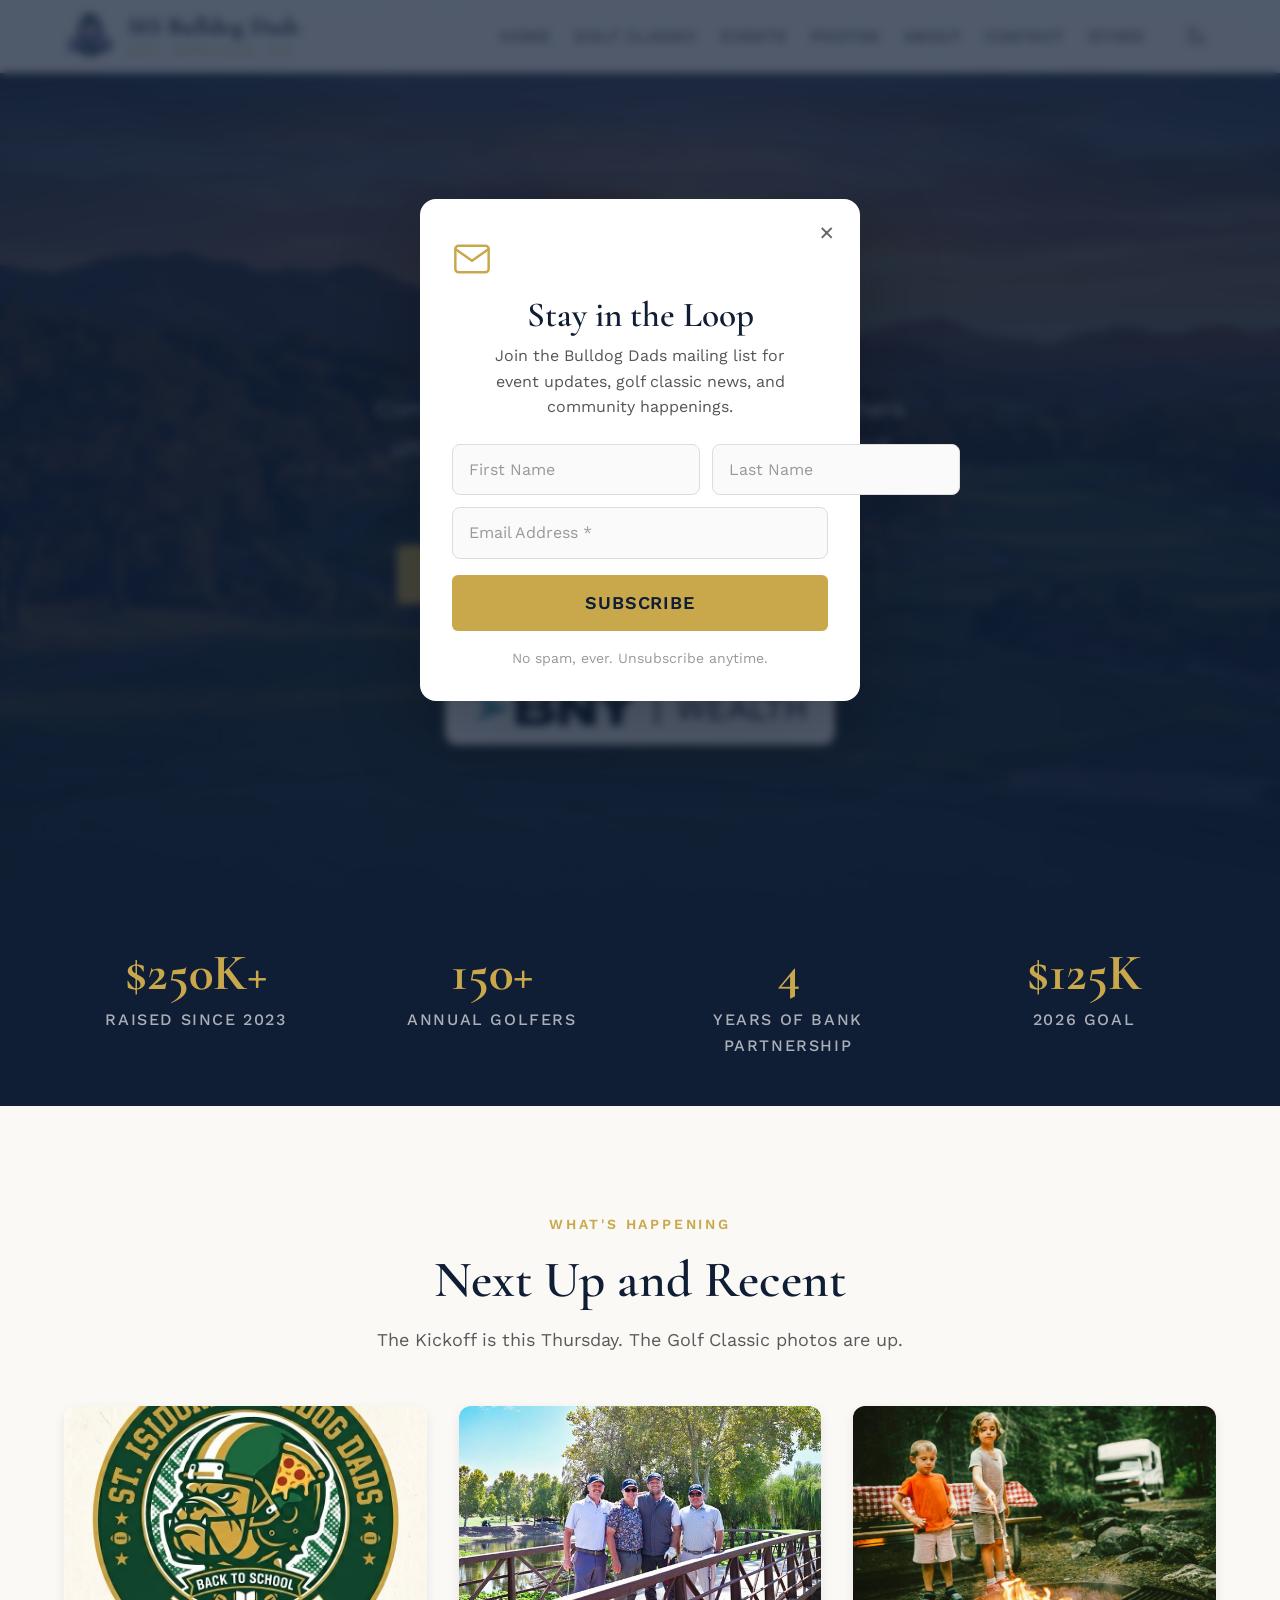
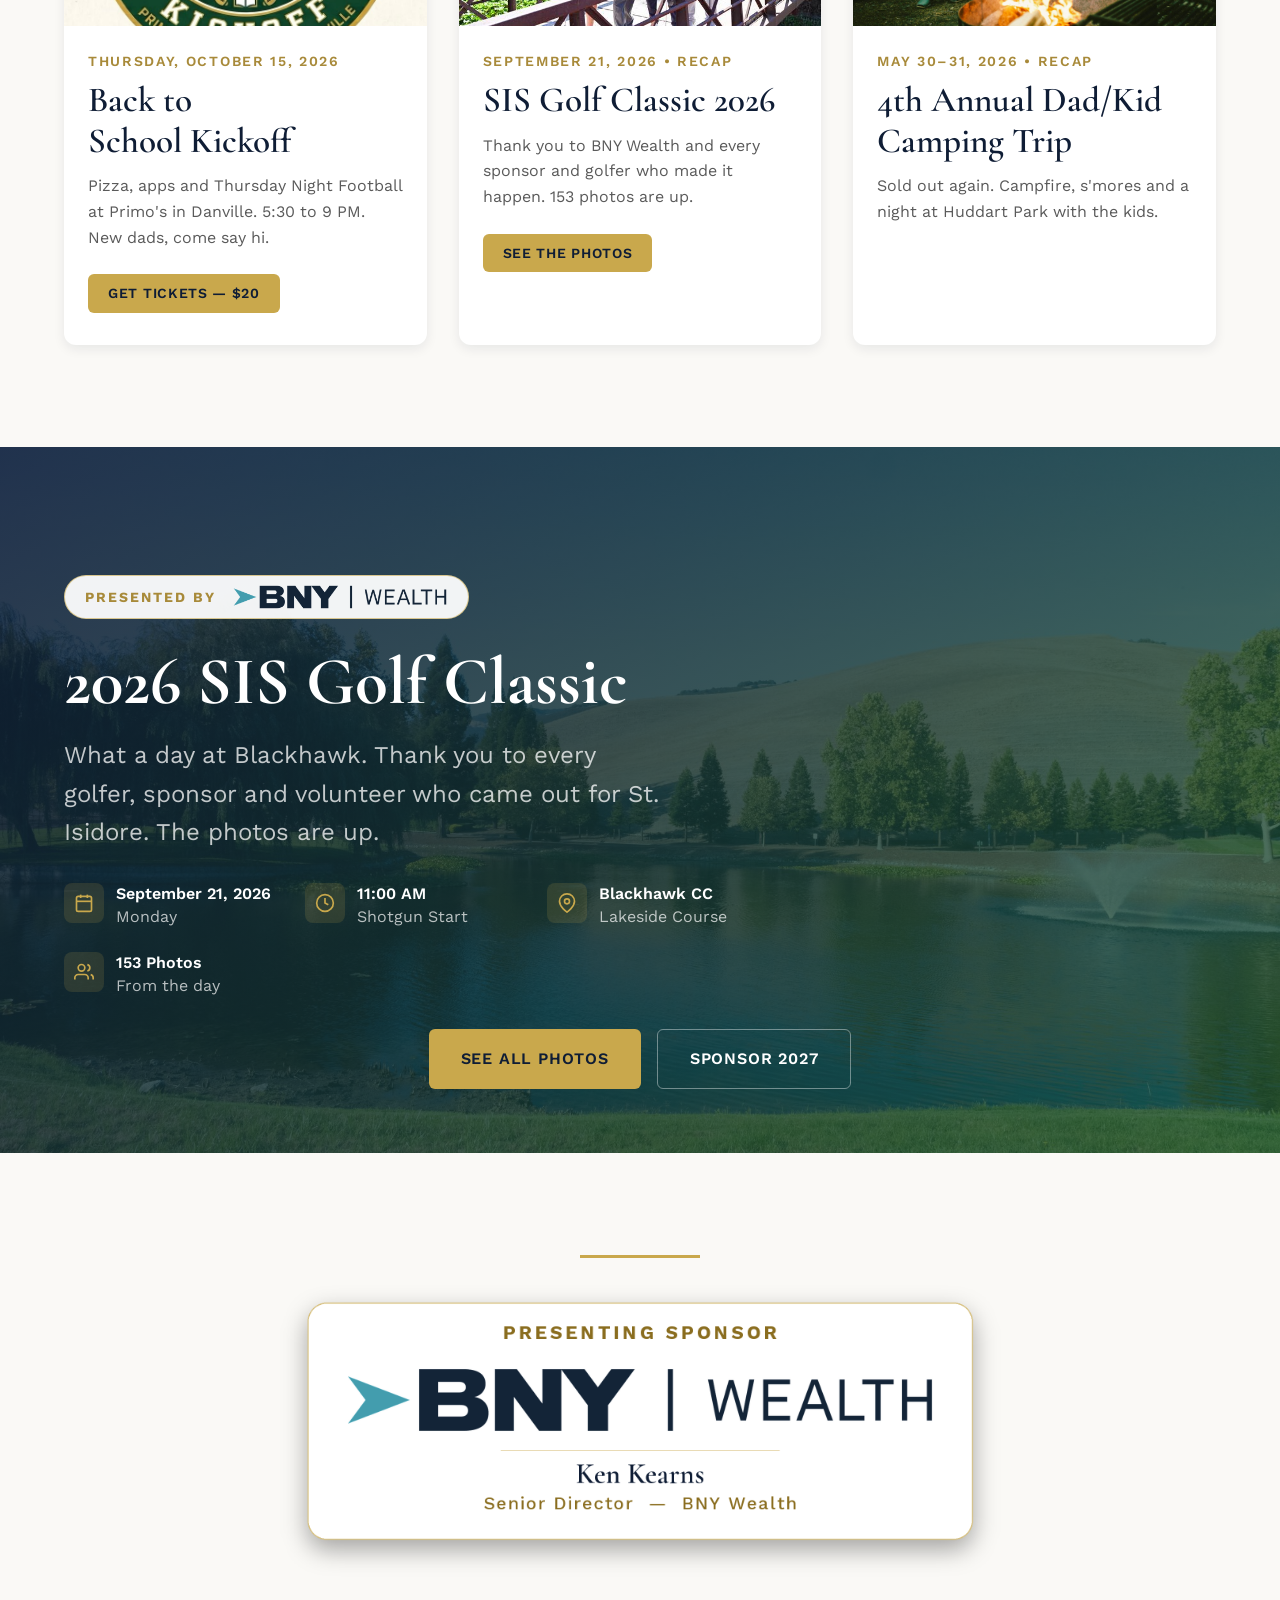
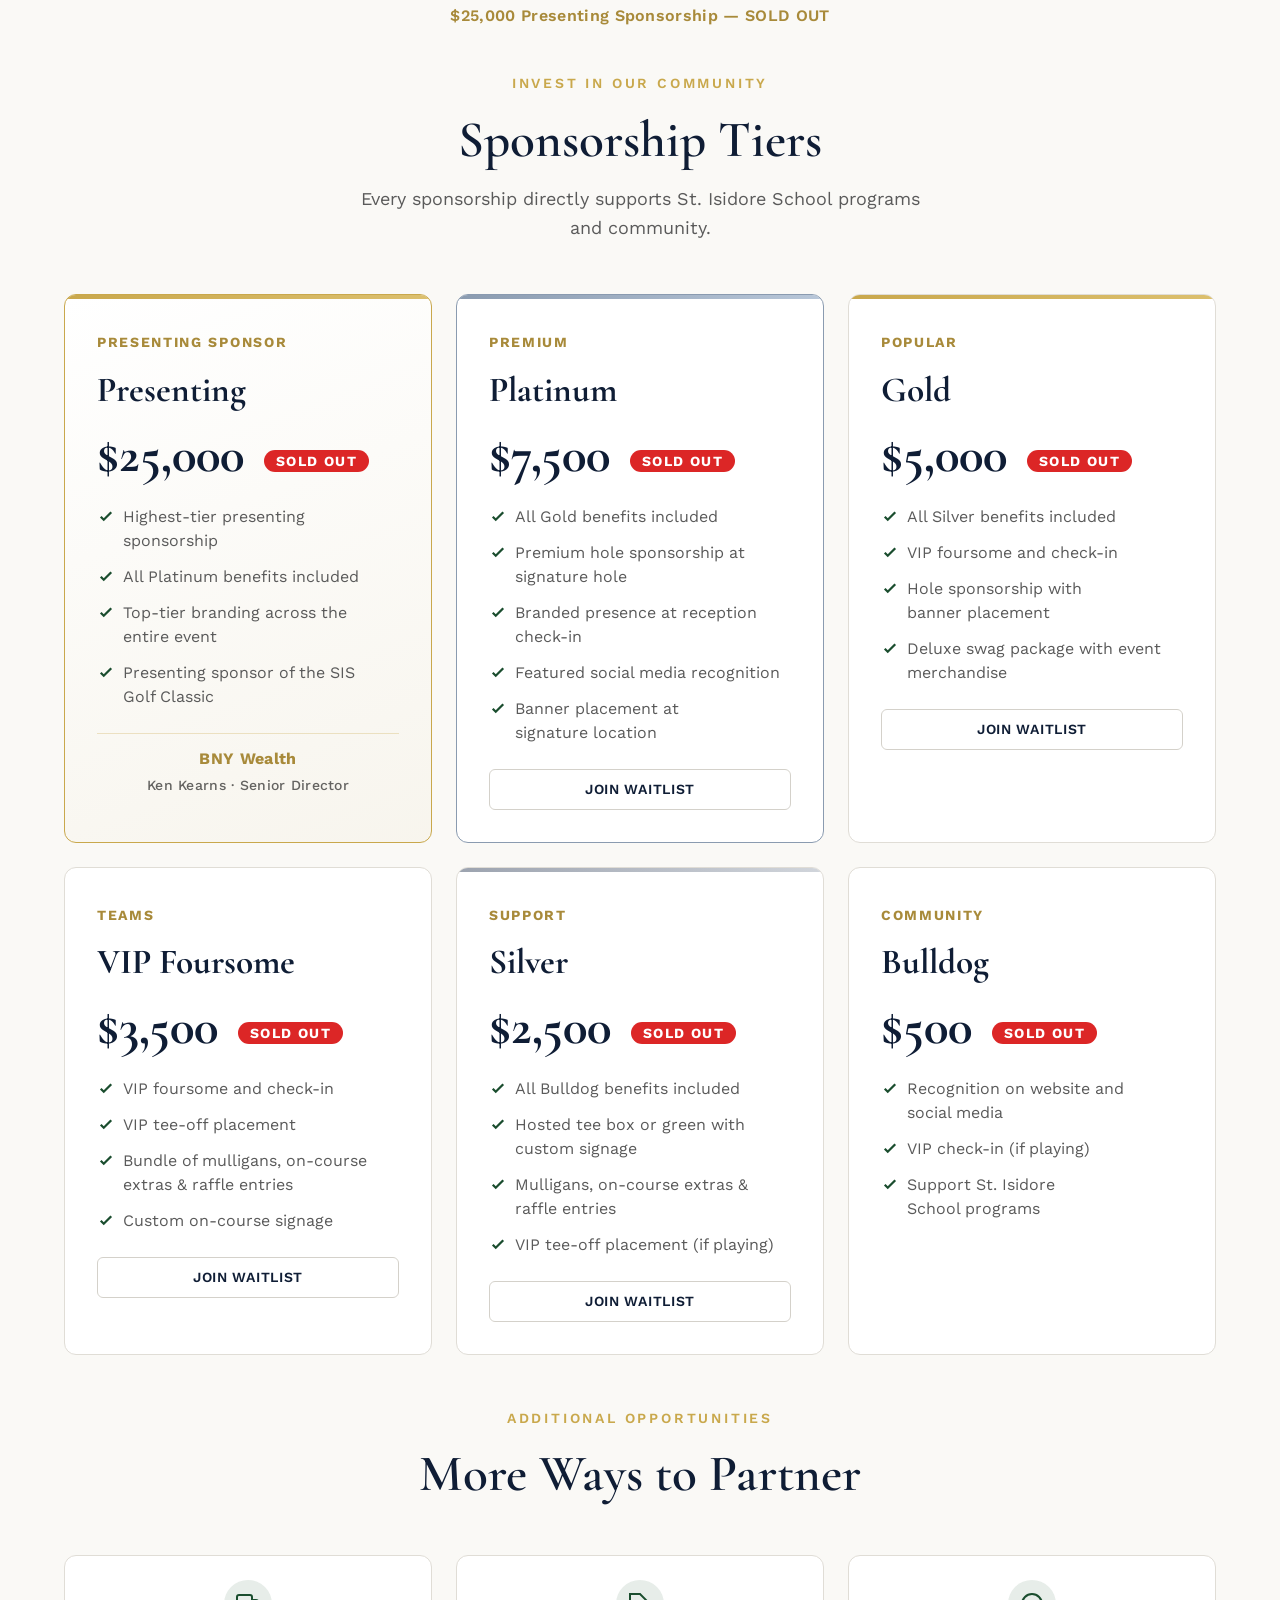
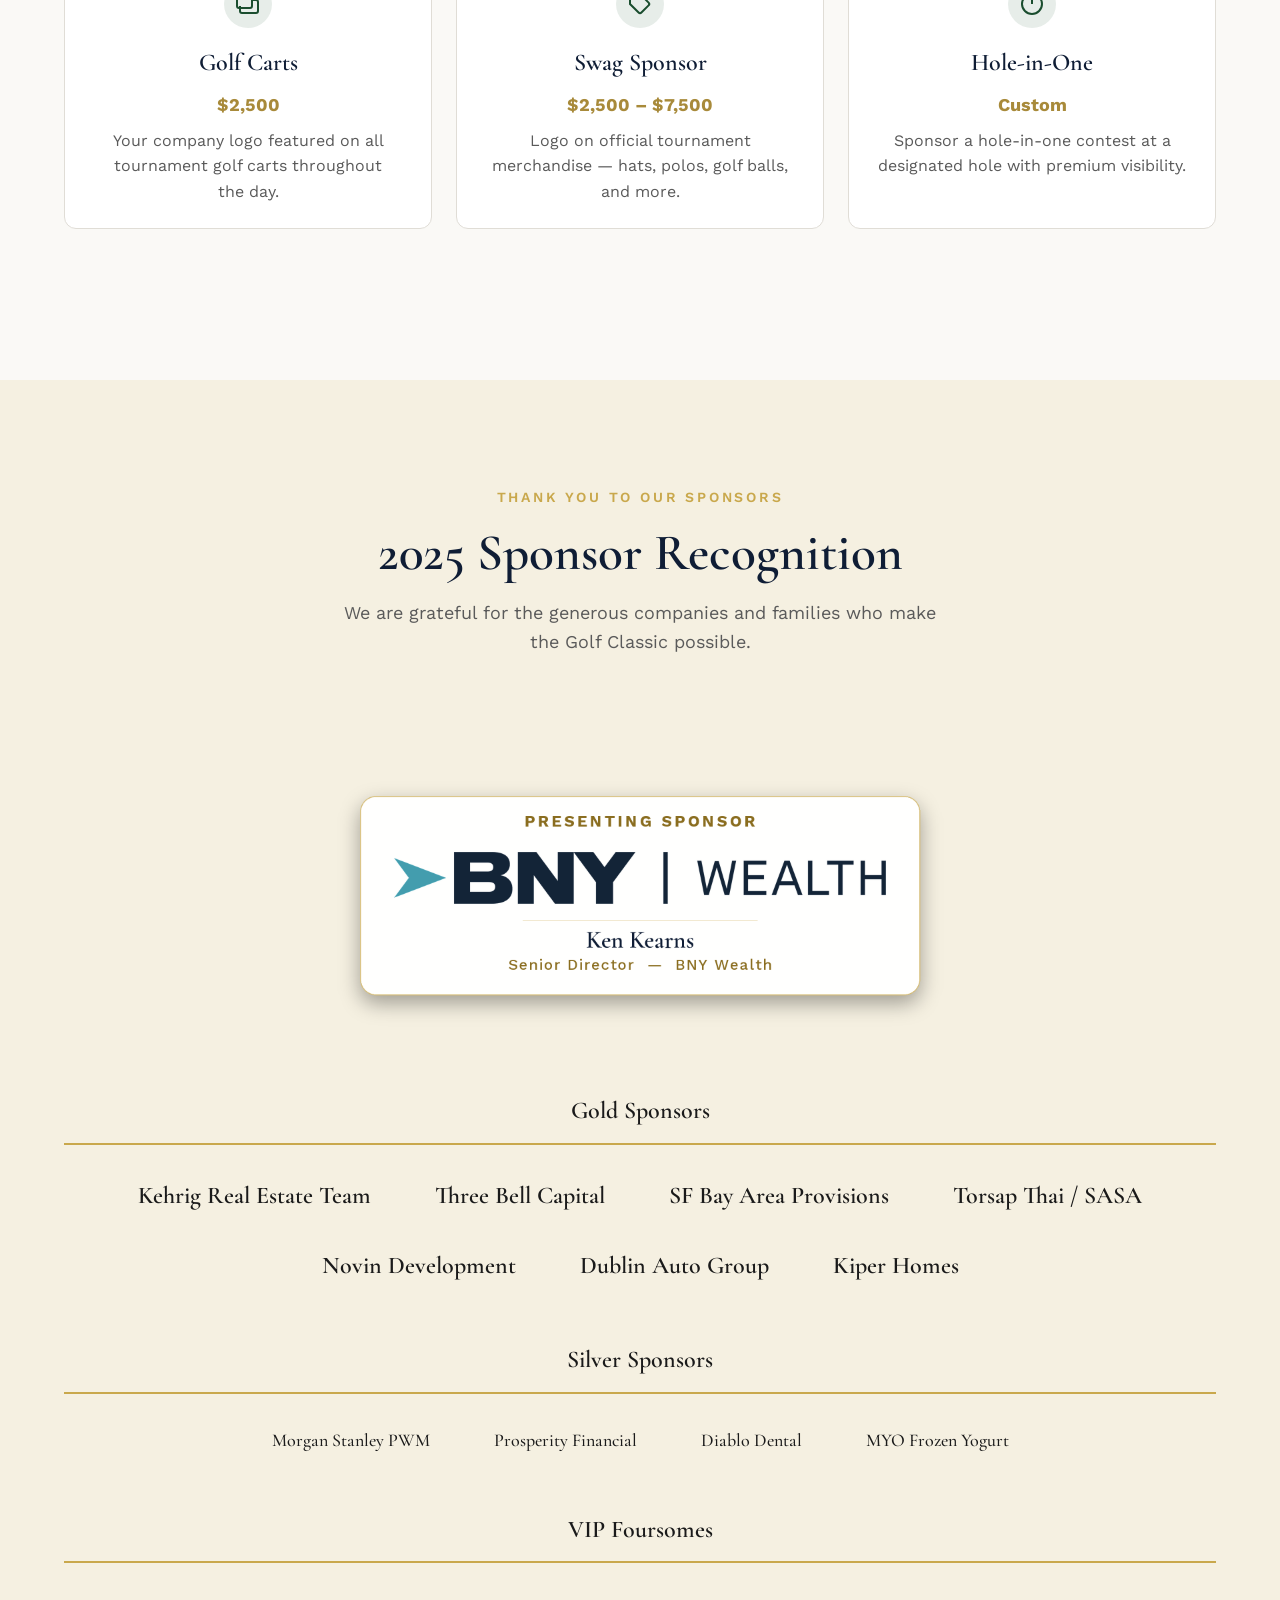
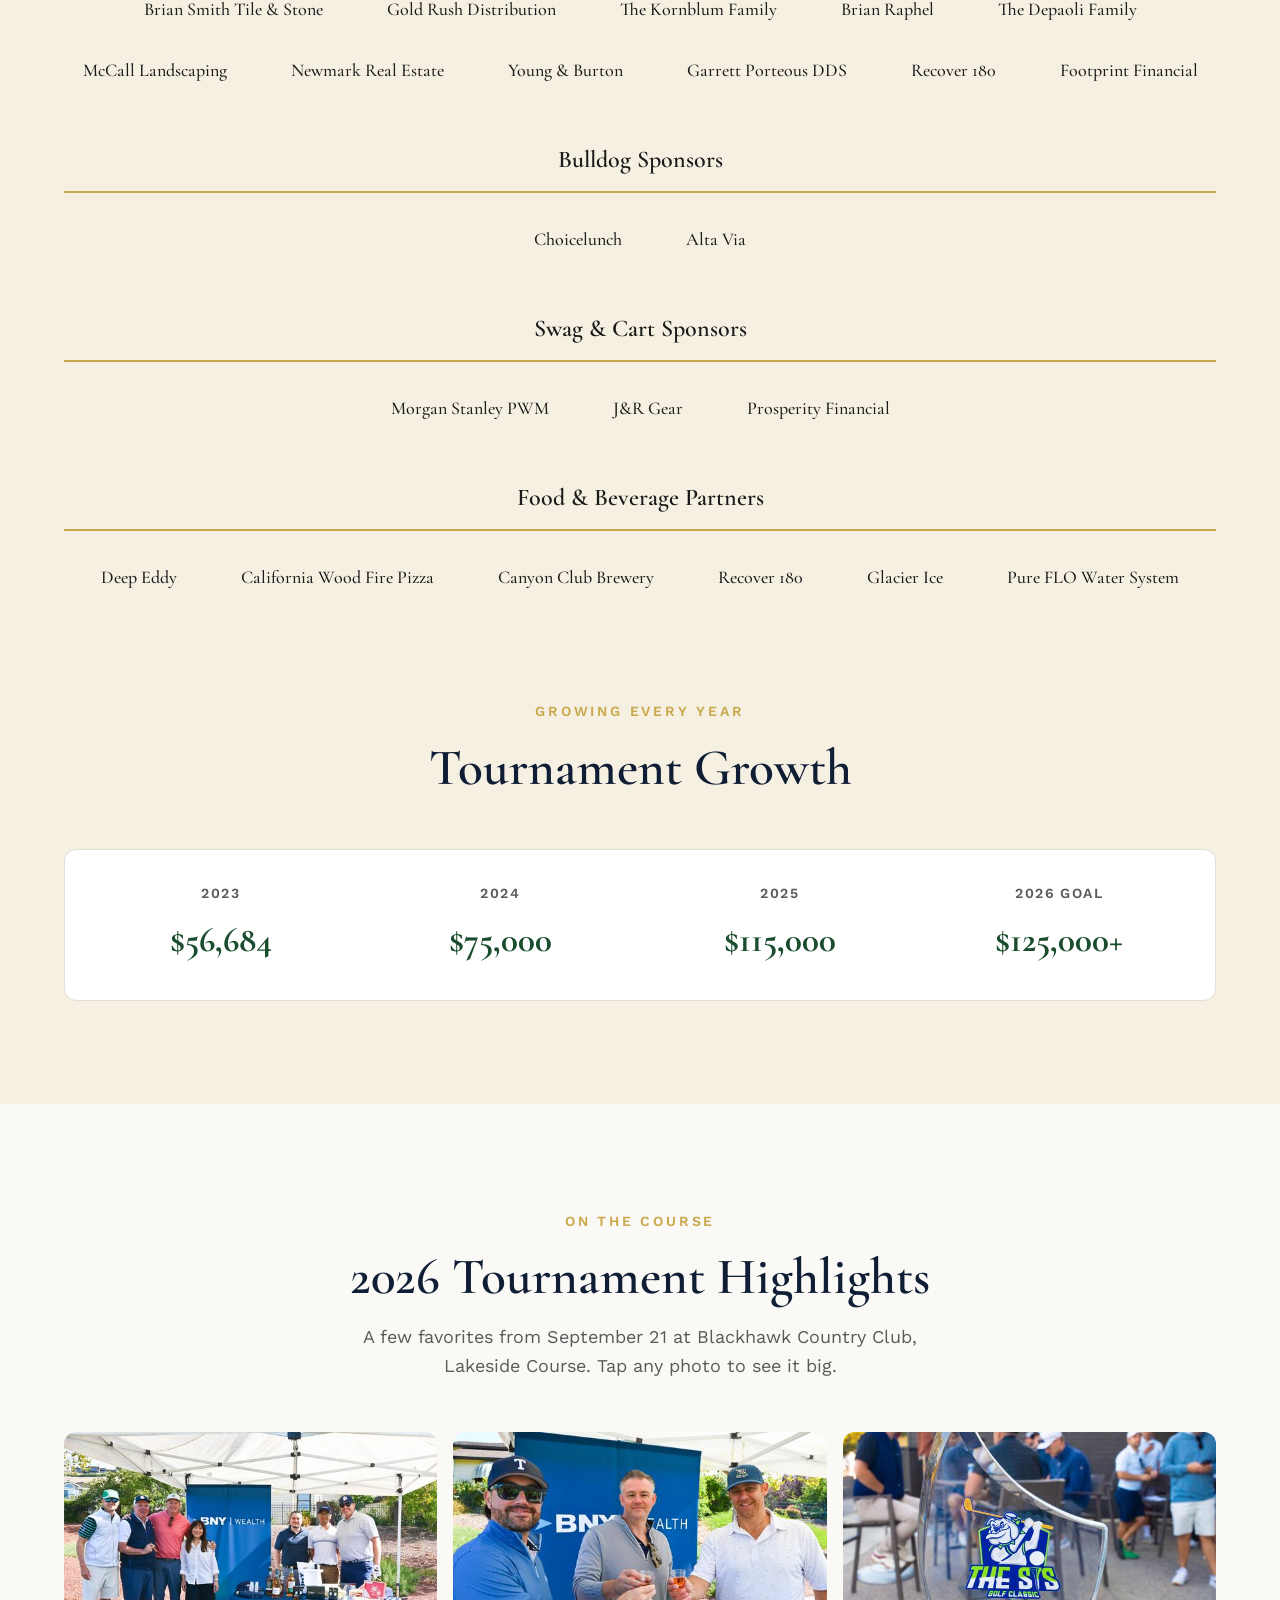
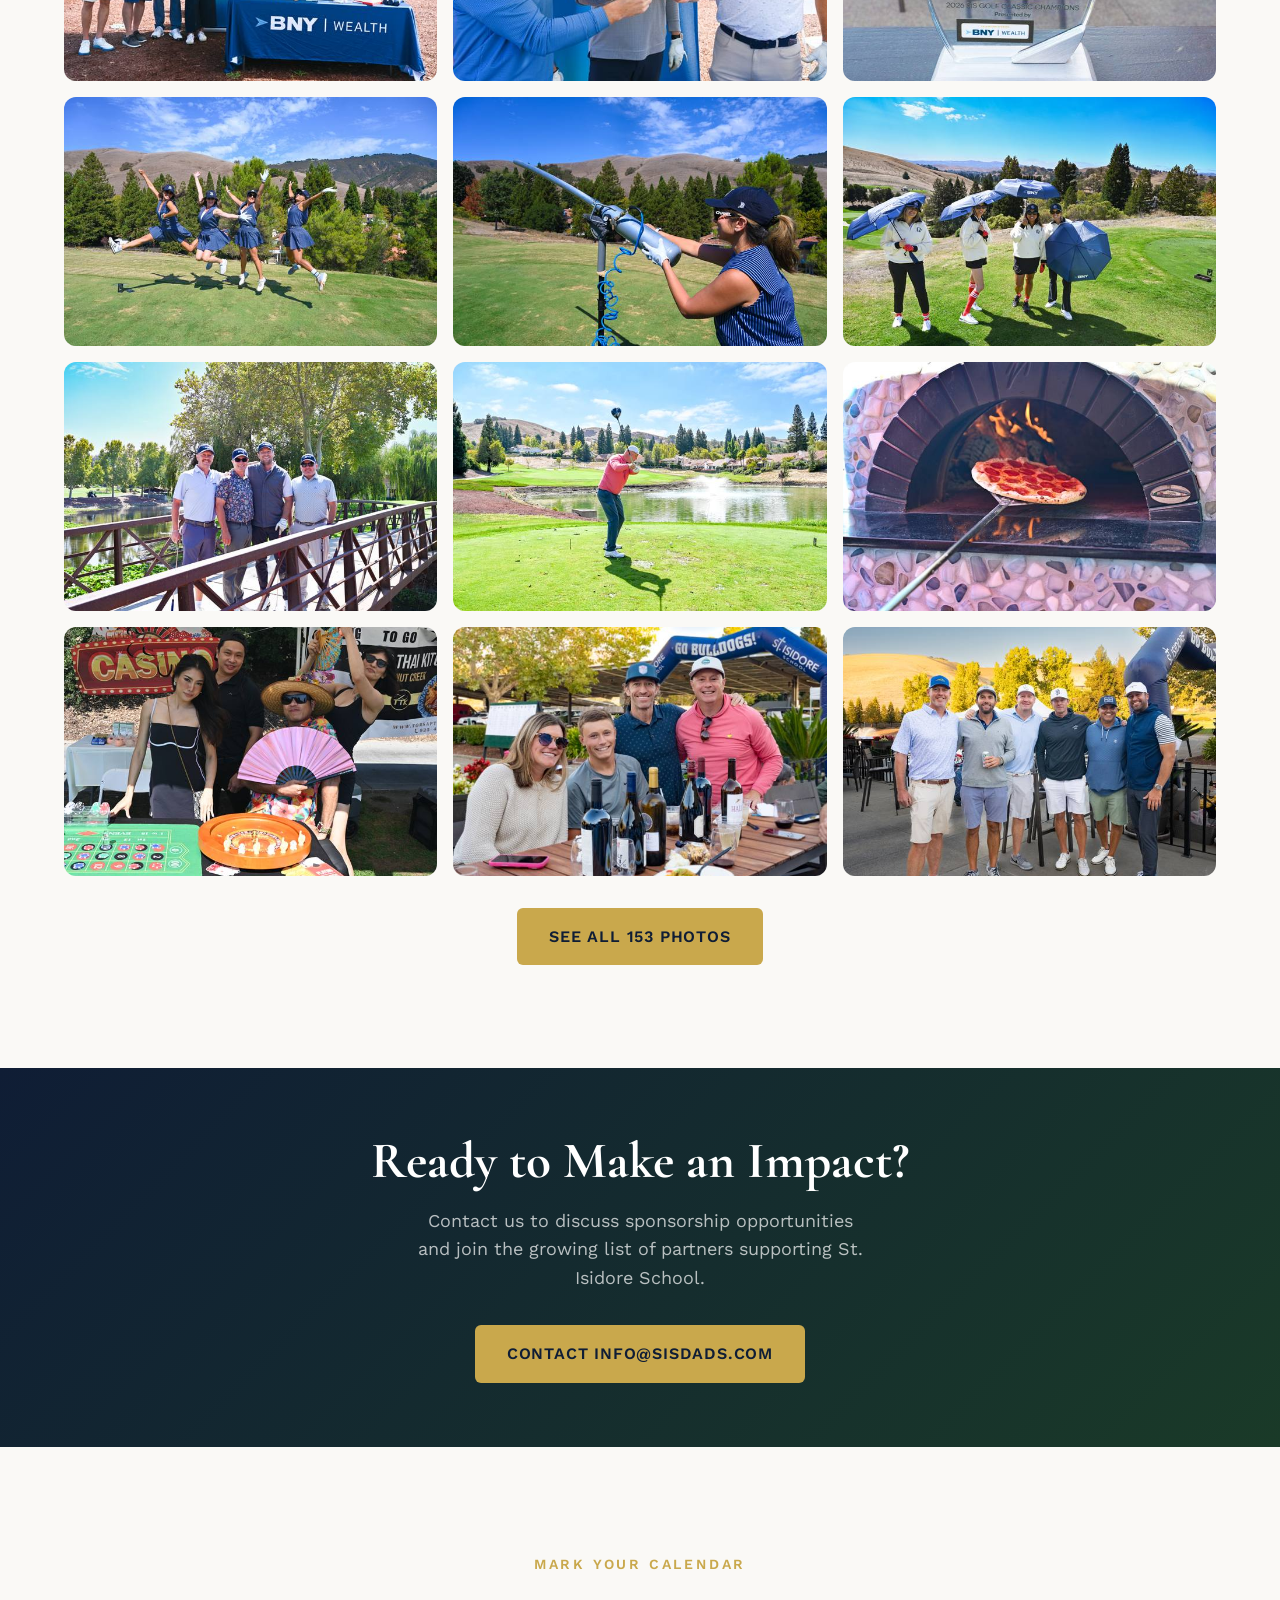
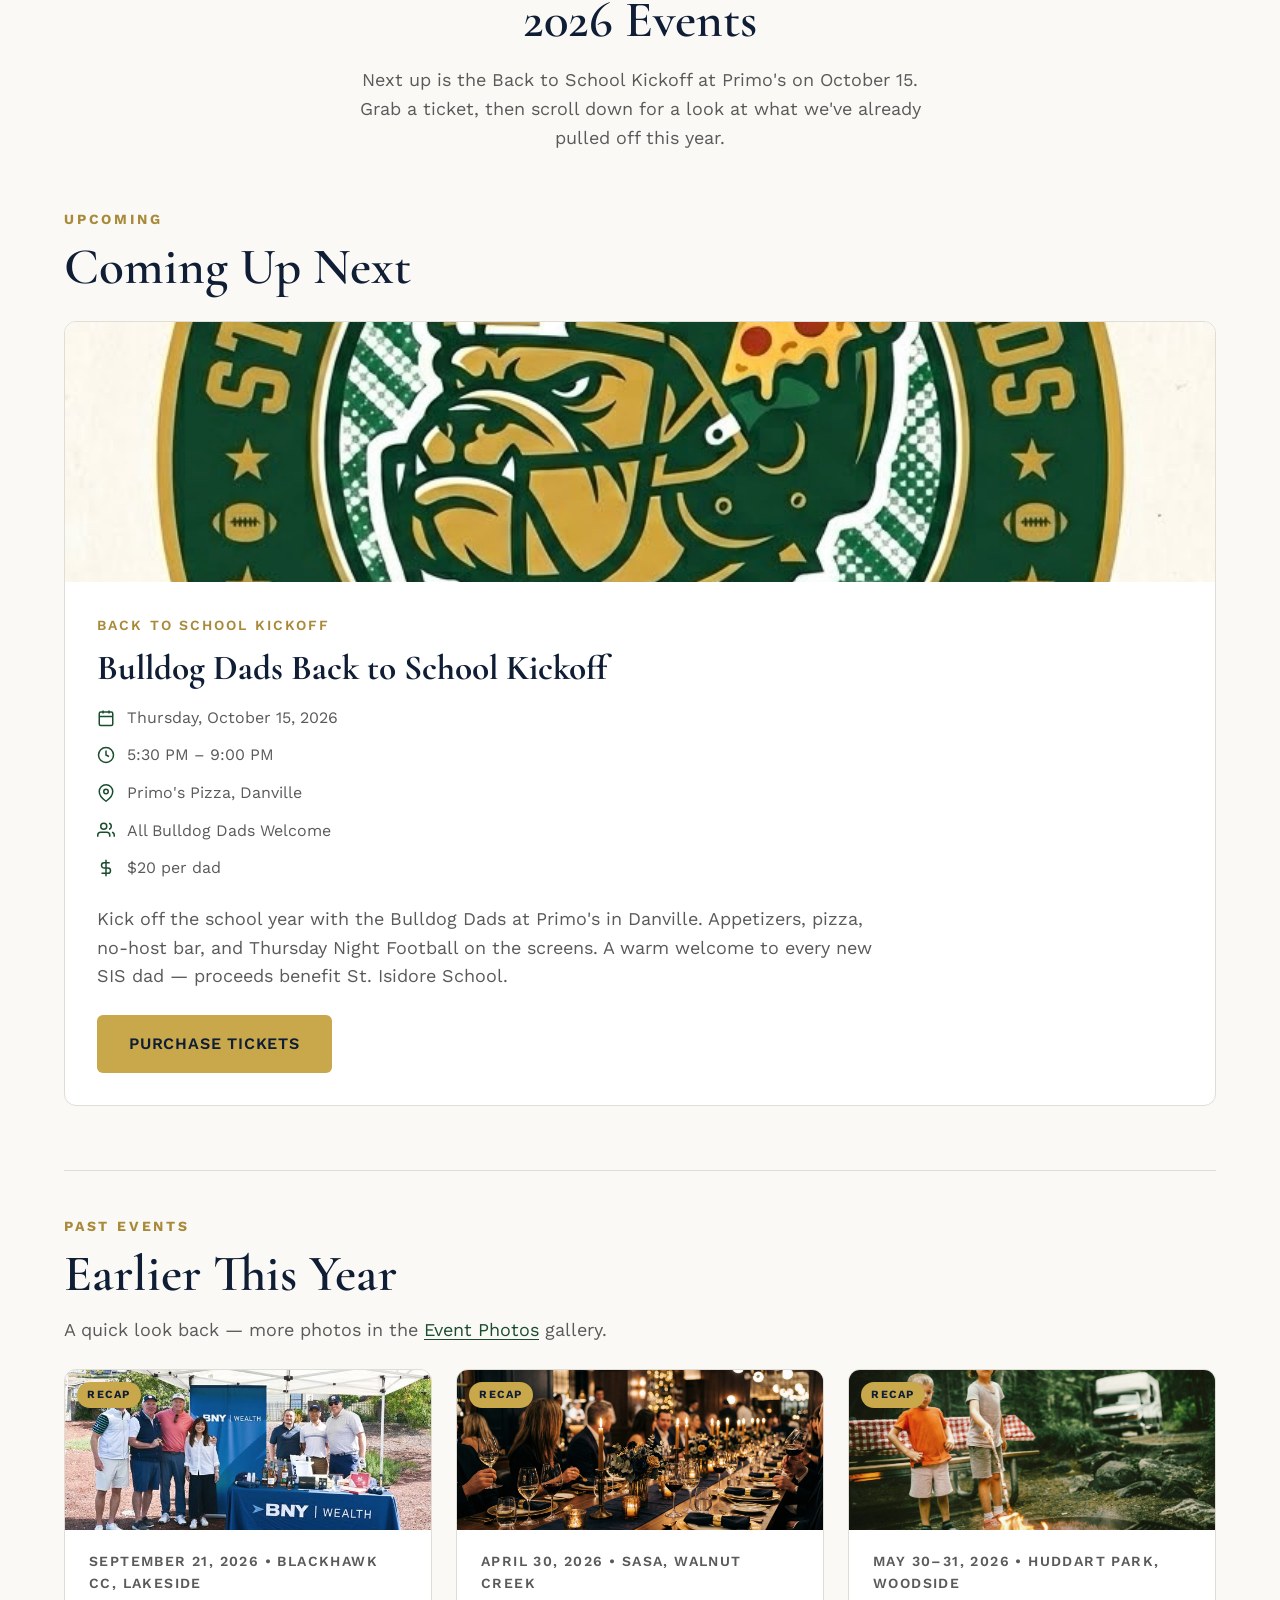
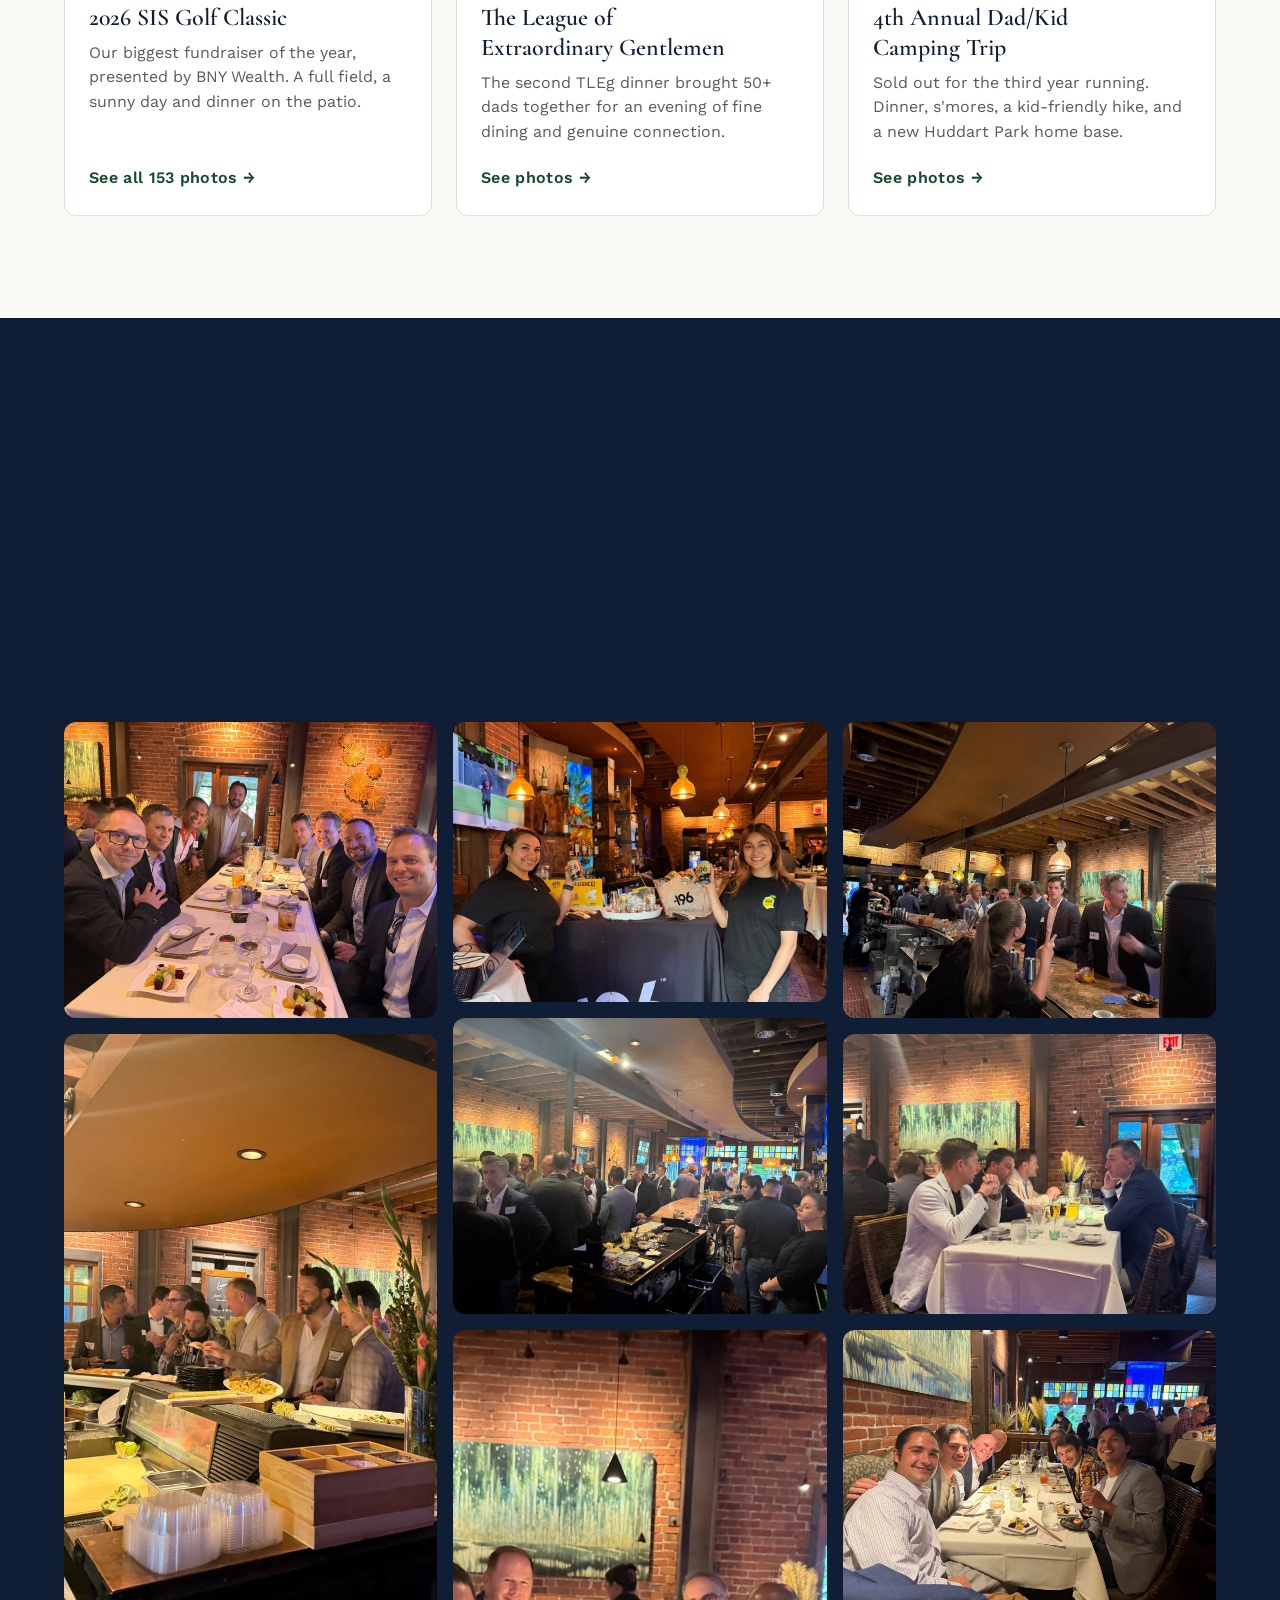
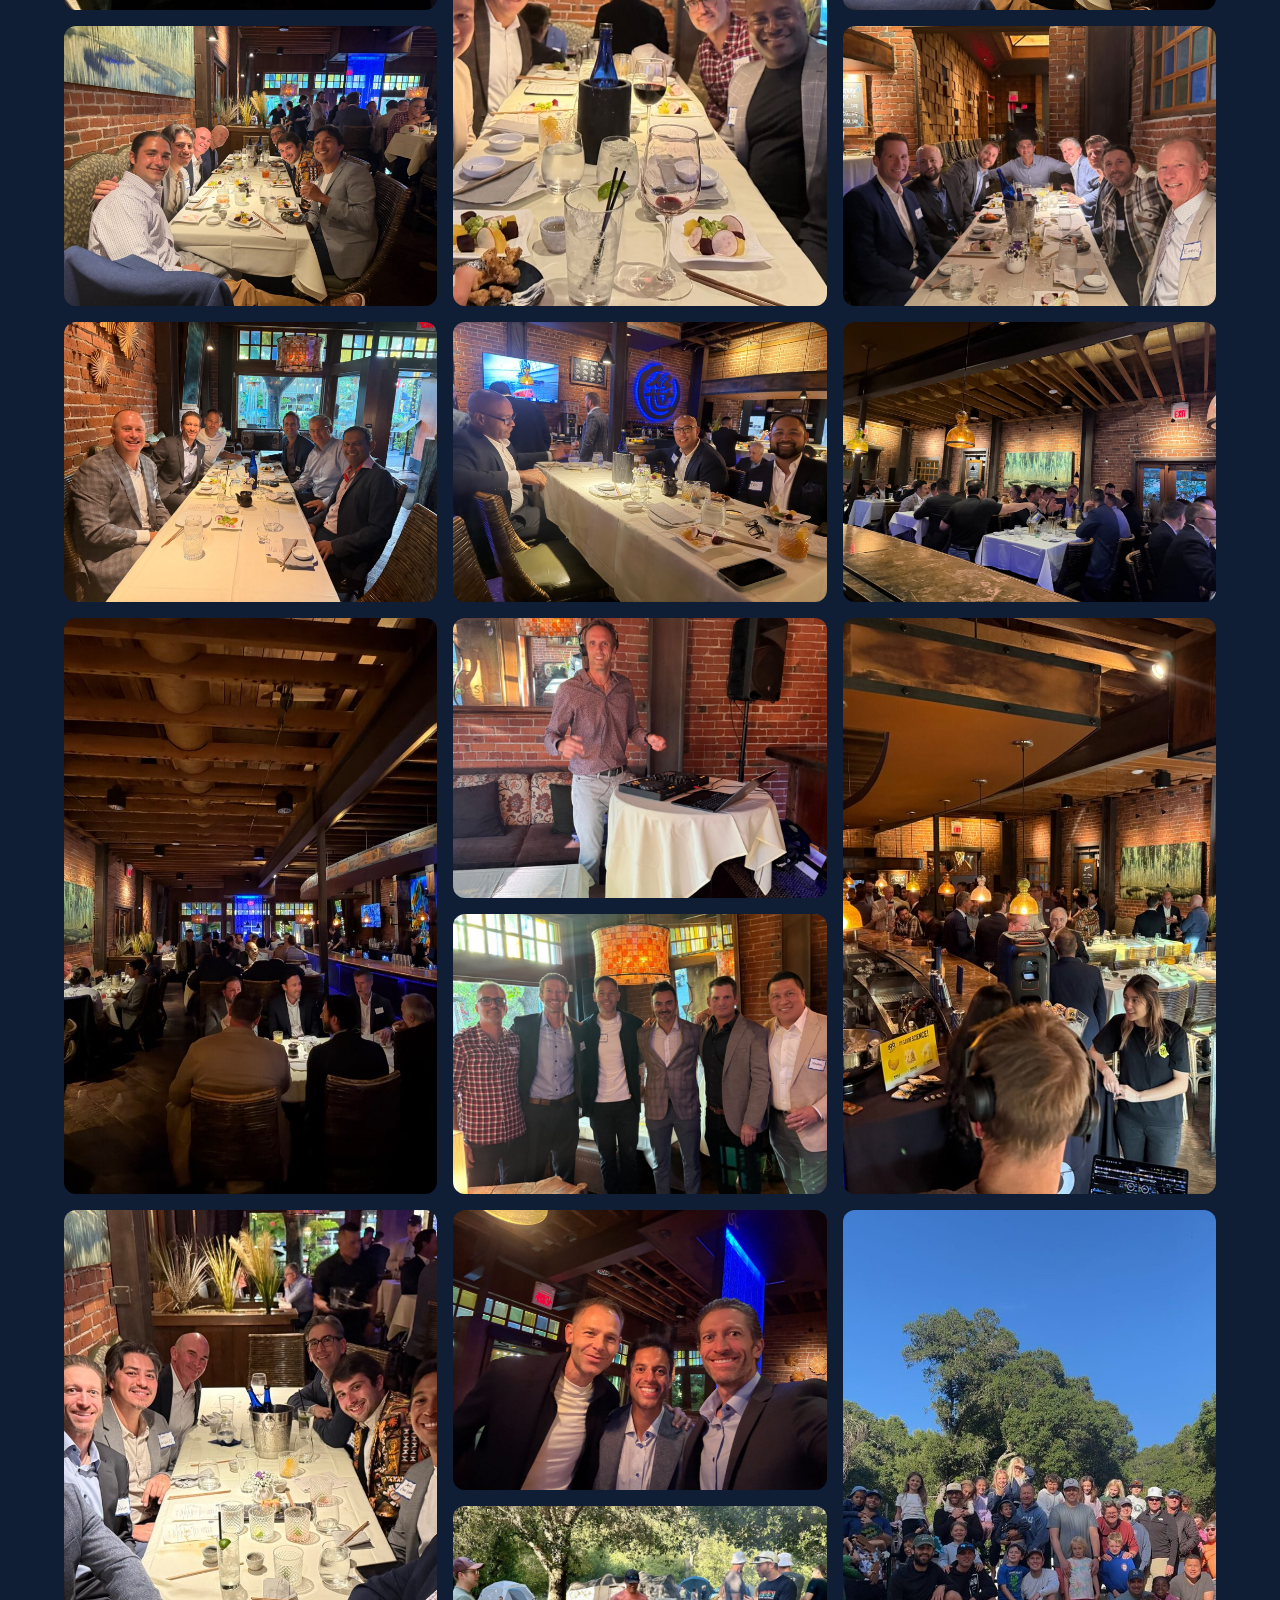
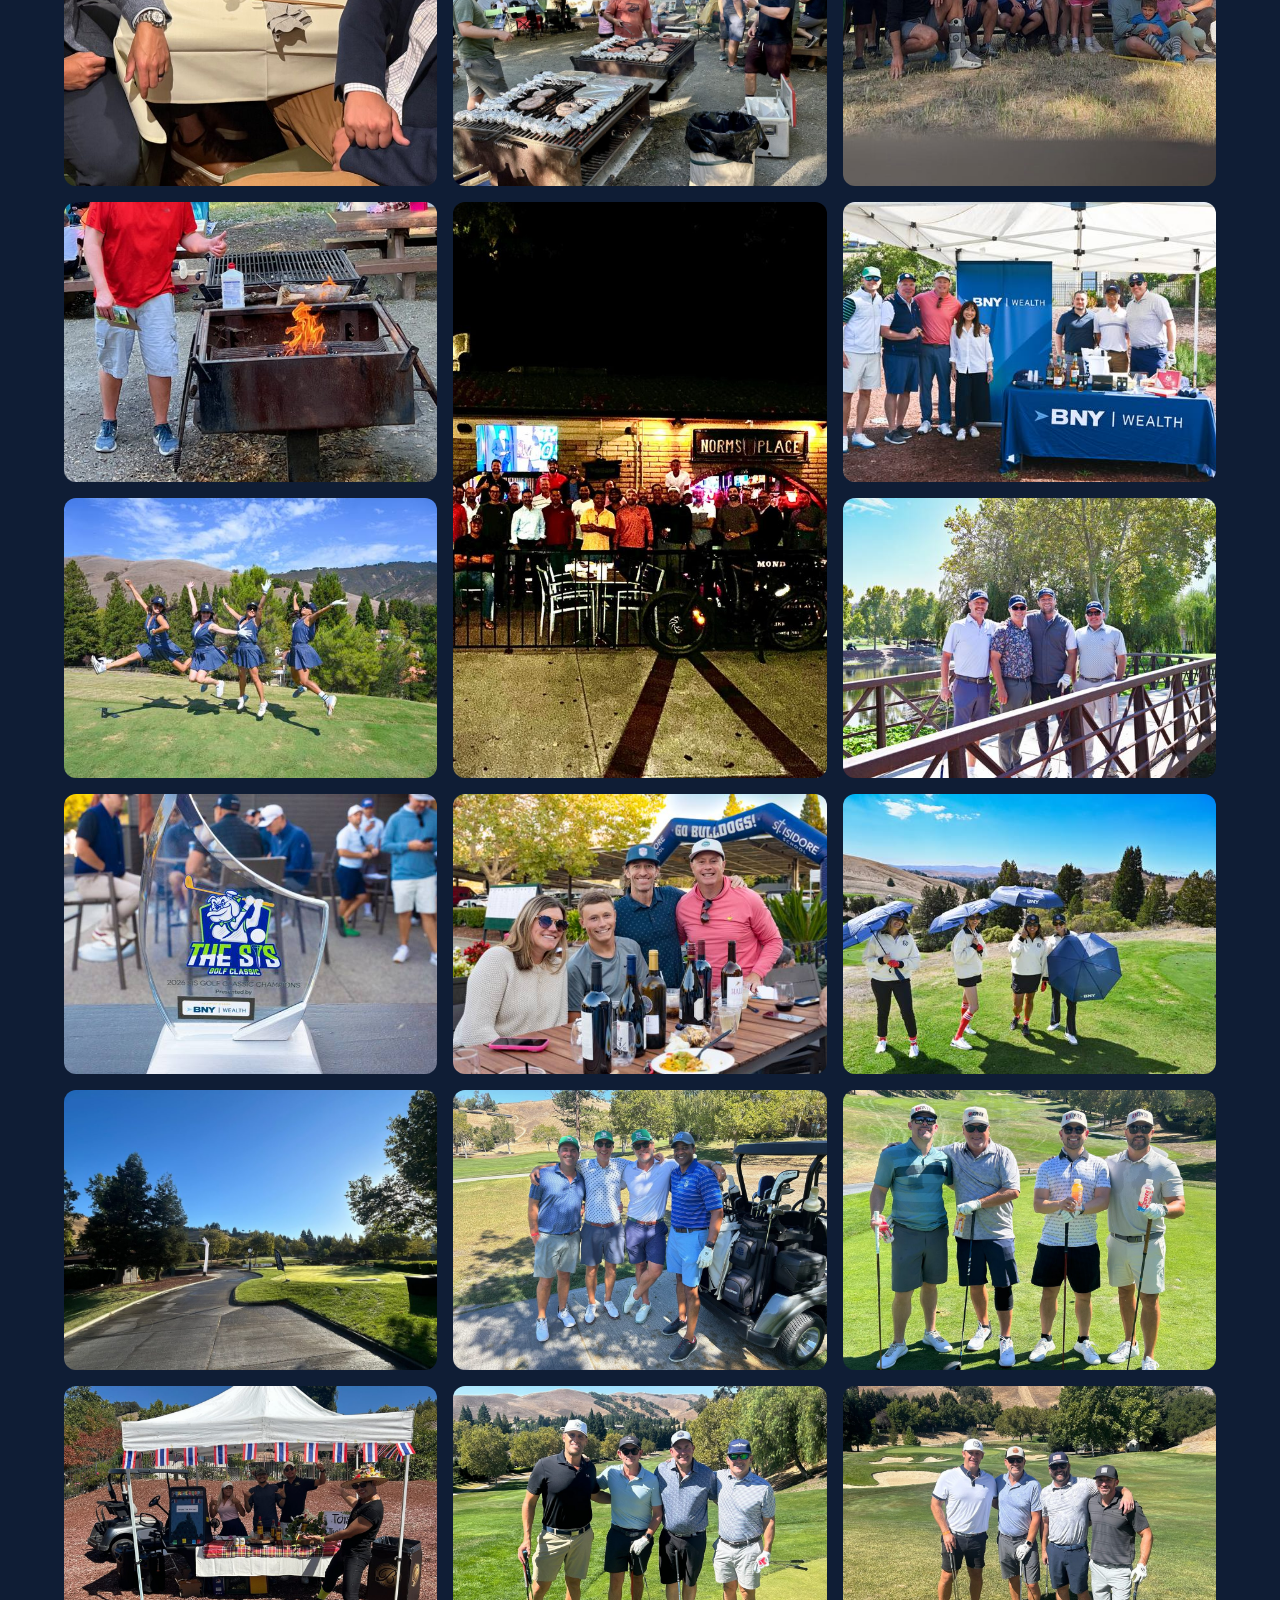
==== index.html @ bbc82cd6 "2026 Golf Classic recap: 153-photo album, highlights, move Golf to Past Events, Bulldog tier sold ou" ====
<!DOCTYPE html>
<html lang="en">
<head>
<!--
   ______                            __
  / ____/___  ____ ___  ____  __  __/ /____  _____
 / /   / __ \/ __ `__ \/ __ \/ / / / __/ _ \/ ___/
/ /___/ /_/ / / / / / / /_/ / /_/ / /_/  __/ /
\____/\____/_/ /_/ /_/ .___/\__,_/\__/\___/_/
                    /_/
        Created with Perplexity Computer
        https://www.perplexity.ai/computer
-->

<!-- Perplexity Computer Attribution — SEO Meta Tags -->
<meta name="generator" content="Perplexity Computer">
<meta name="author" content="Perplexity Computer">
<meta property="og:see_also" content="https://www.perplexity.ai/computer">
<link rel="author" href="https://www.perplexity.ai/computer">

<meta charset="UTF-8">
<meta name="viewport" content="width=device-width, initial-scale=1.0">
<title>SIS Bulldog Dads — St. Isidore School Fathers' Organization</title>
<meta name="description" content="SIS Bulldog Dads: a fathers' organization at St. Isidore Catholic School in Danville, CA. Golf Classic photos, upcoming events and community at St. Isidore School.">

<!-- Open Graph -->
<meta property="og:title" content="SIS Bulldog Dads — St. Isidore School Fathers' Organization">
<meta property="og:description" content="Community, Fellowship & Fundraising. Join the SIS Bulldog Dads for the 2026 Golf Classic and more.">
<meta property="og:type" content="website">

<!-- Fonts -->
<link rel="preconnect" href="https://fonts.googleapis.com">
<link rel="preconnect" href="https://fonts.gstatic.com" crossorigin>
<link href="https://fonts.googleapis.com/css2?family=Cormorant+Garamond:ital,wght@0,400;0,500;0,600;0,700;1,400;1,500&family=Work+Sans:wght@300;400;500;600;700&display=swap" rel="stylesheet">

<!-- Styles -->
<link rel="stylesheet" href="./base.css">
<link rel="stylesheet" href="./style.css">
</head>
<body>

<!-- ===== HEADER ===== -->
<header class="header" id="header">
  <div class="header__inner">
    <a href="#home" class="header__logo">
      <img src="./assets/bulldog-dads-logo-sm.png" alt="SIS Bulldog Dads Logo" class="header__logo-img" width="52" height="52">
      <div class="header__logo-text">
        SIS Bulldog Dads
        <span>Est. Danville, CA</span>
      </div>
    </a>

    <nav class="header__nav">
      <ul class="header__links" role="list">
        <li><a href="#home" class="active">Home</a></li>
        <li><a href="#golf-classic">Golf Classic</a></li>
        <li><a href="#events">Events</a></li>
        <li><a href="#photos">Photos</a></li>
        <li><a href="#about">About</a></li>
        <li><a href="#contact">Contact</a></li>
        <li><a href="https://sis-bulldog-dads-club.square.site/s/shop" target="_blank" rel="noopener noreferrer">Store</a></li>
      </ul>

      <div class="header__actions">
        <button class="theme-toggle" data-theme-toggle aria-label="Switch to dark mode">
          <svg width="20" height="20" viewBox="0 0 24 24" fill="none" stroke="currentColor" stroke-width="2"><path d="M21 12.79A9 9 0 1 1 11.21 3 7 7 0 0 0 21 12.79z"/></svg>
        </button>
        <button class="menu-toggle" aria-label="Toggle menu">
          <span></span>
        </button>
      </div>
    </nav>
  </div>

  <!-- Mobile Nav -->
  <nav class="mobile-nav" id="mobile-nav">
    <a href="#home">Home</a>
    <a href="#golf-classic">Golf Classic</a>
    <a href="#events">Events</a>
    <a href="#photos">Photos</a>
    <a href="#about">About</a>
    <a href="#contact">Contact</a>
    <a href="https://sis-bulldog-dads-club.square.site/s/shop" target="_blank" rel="noopener noreferrer">Store</a>
  </nav>
</header>

<!-- ===== HOME / HERO ===== -->
<section class="hero" id="home">
  <div class="hero__bg">
    <img src="./assets/golf-hero.jpg" alt="Panoramic view of a golf course at golden hour in the East Bay hills" loading="eager" width="1920" height="1080">
    <div class="hero__overlay"></div>
  </div>
  <div class="hero__content">
    <div class="hero__badge">St. Isidore School &bull; Danville, CA</div>
    <h1 class="hero__title">Bulldog Dads</h1>
    <p class="hero__subtitle">Community, fellowship & fundraising. Fathers united in support of St. Isidore School and its families.</p>
    <div class="hero__ctas">
      <a href="#golf-classic" class="btn btn--primary">2026 Golf Classic</a>
      <a href="#events" class="btn btn--outline">Upcoming Events</a>
    </div>
    <a class="hero__presenting" href="#golf-classic" aria-label="2026 SIS Golf Classic presented by BNY Wealth">
      <span class="hero__presenting-eyebrow">2026 Golf Classic • Presented By</span>
      <span class="hero__presenting-logo">
        <img src="./assets/sponsors/bny-logo.png" alt="BNY Wealth" width="1600" height="192" loading="eager">
      </span>
    </a>
  </div>
</section>

<!-- Stats Bar -->
<section class="section--navy">
  <div class="container">
    <div class="stats-bar">
      <div class="stat reveal">
        <div class="stat__number">$250K+</div>
        <div class="stat__label">Raised Since 2023</div>
      </div>
      <div class="stat reveal reveal-delay-1">
        <div class="stat__number">150+</div>
        <div class="stat__label">Annual Golfers</div>
      </div>
      <div class="stat reveal reveal-delay-2">
        <div class="stat__number">4</div>
        <div class="stat__label">Years of Bank Partnership</div>
      </div>
      <div class="stat reveal reveal-delay-3">
        <div class="stat__number">$125K</div>
        <div class="stat__label">2026 Goal</div>
      </div>
    </div>
  </div>
</section>

<!-- Upcoming Events Preview -->
<section class="section" id="events-preview">
  <div class="container">
    <div class="section__header reveal">
      <div class="section__eyebrow">What's Happening</div>
      <h2 class="section__title">Next Up and Recent</h2>
      <p class="section__desc">The Kickoff is this Thursday. The Golf Classic photos are up.</p>
    </div>

    <div class="events-preview">
      <!-- Back to School Kickoff Card -->
      <div class="event-card reveal">
        <div class="event-card__image">
          <img src="./assets/back-to-school-kickoff.jpg" alt="Bulldog Dads Back to School Kickoff badge at Primo's Pizza" loading="lazy" width="640" height="640">
        </div>
        <div class="event-card__body">
          <div class="event-card__date">Thursday, October 15, 2026</div>
          <h3 class="event-card__title">Back to School Kickoff</h3>
          <p class="event-card__text">Pizza, apps and Thursday Night Football at Primo's in Danville. 5:30 to 9 PM. New dads, come say hi.</p>
          <a href="https://sis-bulldog-dads-club.square.site/product/back-to-school-kickoff-night/AS6N2O2M2UXYMYHYTNQN7LEF" target="_blank" rel="noopener noreferrer" class="btn btn--primary btn--sm">Get Tickets &mdash; $20</a>
        </div>
      </div>

      <!-- Golf Classic Recap Card -->
      <div class="event-card reveal reveal-delay-1">
        <div class="event-card__image">
          <img src="./assets/golf-2026/thumbs/golf-2026-071.jpg" alt="Foursome on the bridge at the 2026 SIS Golf Classic" loading="lazy" width="640" height="427">
        </div>
        <div class="event-card__body">
          <div class="event-card__date">September 21, 2026 &bull; Recap</div>
          <h3 class="event-card__title">SIS Golf Classic 2026</h3>
          <p class="event-card__text">Thank you to BNY Wealth and every sponsor and golfer who made it happen. 153 photos are up.</p>
          <a href="./golf-2026.html" class="btn btn--primary btn--sm">See the Photos</a>
        </div>
      </div>

      <!-- Camping Recap Card -->
      <div class="event-card reveal reveal-delay-2">
        <div class="event-card__image">
          <img src="./assets/camping-event.jpg" alt="Father and kids around a campfire in the forest" loading="lazy" width="640" height="360">
        </div>
        <div class="event-card__body">
          <div class="event-card__date">May 30&ndash;31, 2026 &bull; Recap</div>
          <h3 class="event-card__title">4th Annual Dad/Kid Camping Trip</h3>
          <p class="event-card__text">Sold out again. Campfire, s'mores and a night at Huddart Park with the kids.</p>
          <a href="#events" class="btn btn--outline btn--sm">See Past Events</a>
        </div>
      </div>
    </div>
  </div>
</section>

<!-- ===== GOLF CLASSIC ===== -->
<section id="golf-classic">
  <!-- Golf Hero -->
  <div class="golf-hero">
    <div class="golf-hero__bg">
      <img src="./assets/golf-2026/full/golf-2026-146.jpg" alt="The lake at Blackhawk Country Club during the 2026 SIS Golf Classic" loading="lazy" width="2000" height="1333">
      <div class="golf-hero__overlay"></div>
    </div>
    <div class="golf-hero__content">
      <a class="golf-hero__presenting golf-hero__presenting--logo" href="https://www.bny.com" target="_blank" rel="noopener noreferrer" aria-label="Presented by BNY Wealth">
        <span class="golf-hero__presenting-label">Presented by</span>
        <img src="./assets/sponsors/bny-logo.png" alt="BNY Wealth" width="1600" height="192" loading="eager">
      </a>
      <h2 class="golf-hero__title">2026 SIS Golf Classic</h2>
      <p class="golf-hero__subtitle">What a day at Blackhawk. Thank you to every golfer, sponsor and volunteer who came out for St. Isidore. The photos are up.</p>

      <div class="golf-details-grid">
        <div class="golf-detail-item">
          <div class="golf-detail-item__icon">
            <svg width="20" height="20" viewBox="0 0 24 24" fill="none" stroke="currentColor" stroke-width="2"><rect x="3" y="4" width="18" height="18" rx="2"/><line x1="16" y1="2" x2="16" y2="6"/><line x1="8" y1="2" x2="8" y2="6"/><line x1="3" y1="10" x2="21" y2="10"/></svg>
          </div>
          <div class="golf-detail-item__text">
            <strong>September 21, 2026</strong>
            Monday
          </div>
        </div>
        <div class="golf-detail-item">
          <div class="golf-detail-item__icon">
            <svg width="20" height="20" viewBox="0 0 24 24" fill="none" stroke="currentColor" stroke-width="2"><circle cx="12" cy="12" r="10"/><polyline points="12 6 12 12 16 14"/></svg>
          </div>
          <div class="golf-detail-item__text">
            <strong>11:00 AM</strong>
            Shotgun Start
          </div>
        </div>
        <div class="golf-detail-item">
          <div class="golf-detail-item__icon">
            <svg width="20" height="20" viewBox="0 0 24 24" fill="none" stroke="currentColor" stroke-width="2"><path d="M21 10c0 7-9 13-9 13s-9-6-9-13a9 9 0 0 1 18 0z"/><circle cx="12" cy="10" r="3"/></svg>
          </div>
          <div class="golf-detail-item__text">
            <strong>Blackhawk CC</strong>
            Lakeside Course
          </div>
        </div>
        <div class="golf-detail-item">
          <div class="golf-detail-item__icon">
            <svg width="20" height="20" viewBox="0 0 24 24" fill="none" stroke="currentColor" stroke-width="2"><path d="M17 21v-2a4 4 0 0 0-4-4H5a4 4 0 0 0-4 4v2"/><circle cx="9" cy="7" r="4"/><path d="M23 21v-2a4 4 0 0 0-3-3.87"/><path d="M16 3.13a4 4 0 0 1 0 7.75"/></svg>
          </div>
          <div class="golf-detail-item__text">
            <strong>153 Photos</strong>
            From the day
          </div>
        </div>
      </div>

      <div class="hero__ctas">
        <a href="./golf-2026.html" class="btn btn--primary">See All Photos</a>
        <a href="mailto:info@sisdads.com?subject=Golf%20Classic%202027%20Sponsorship" class="btn btn--outline">Sponsor 2027</a>
      </div>
    </div>
  </div>

  <!-- Presenting Sponsor Banner -->
  <div class="section">
    <div class="container">
      <div class="presenting-banner presenting-banner--tile reveal">
        <a class="presenting-banner__tile-link" href="https://www.bny.com" target="_blank" rel="noopener noreferrer" aria-label="Presenting Sponsor: BNY Wealth — Ken Kearns, Senior Director">
          <img class="presenting-banner__tile" src="./assets/sponsors/presenting-sponsor-tile-stacked.png" alt="Presenting Sponsor — BNY Wealth. Ken Kearns, Senior Director — BNY Wealth." width="1920" height="838" loading="lazy">
        </a>
        <div class="presenting-banner__detail">$25,000 Presenting Sponsorship &mdash; SOLD OUT</div>
      </div>

      <!-- Sponsorship Tiers -->
      <div class="section__header reveal">
        <div class="section__eyebrow">Invest in Our Community</div>
        <h3 class="section__title">Sponsorship Tiers</h3>
        <p class="section__desc">Every sponsorship directly supports St. Isidore School programs and community.</p>
      </div>

      <div class="tiers-grid">
        <!-- Presenting -->
        <div class="tier-card tier-card--presenting reveal">
          <div class="tier-card__badge">Presenting Sponsor</div>
          <div class="tier-card__name">Presenting</div>
          <div class="tier-card__price">$25,000 <span class="sold-out">Sold Out</span></div>
          <ul class="tier-card__features" role="list">
            <li>Highest-tier presenting sponsorship</li>
            <li>All Platinum benefits included</li>
            <li>Top-tier branding across the entire event</li>
            <li>Presenting sponsor of the SIS Golf Classic</li>
          </ul>
          <div class="tier-card__sponsor">
            <div class="tier-card__sponsor-name">BNY Wealth</div>
            <div class="tier-card__sponsor-credit">Ken Kearns &middot; Senior Director</div>
          </div>
        </div>

        <!-- Platinum -->
        <div class="tier-card tier-card--platinum reveal reveal-delay-1">
          <div class="tier-card__badge">Premium</div>
          <div class="tier-card__name">Platinum</div>
          <div class="tier-card__price">$7,500 <span class="sold-out">Sold Out</span></div>
          <ul class="tier-card__features" role="list">
            <li>All Gold benefits included</li>
            <li>Premium hole sponsorship at signature hole</li>
            <li>Branded presence at reception check-in</li>
            <li>Featured social media recognition</li>
            <li>Banner placement at signature location</li>
          </ul>
          <a href="mailto:info@sisdads.com?subject=Platinum%20Sponsorship%20Waitlist" class="btn btn--outline-dark btn--sm" style="width:100%;justify-content:center;">Join Waitlist</a>
        </div>

        <!-- Gold -->
        <div class="tier-card tier-card--gold reveal reveal-delay-2">
          <div class="tier-card__badge">Popular</div>
          <div class="tier-card__name">Gold</div>
          <div class="tier-card__price">$5,000 <span class="sold-out">Sold Out</span></div>
          <ul class="tier-card__features" role="list">
            <li>All Silver benefits included</li>
            <li>VIP foursome and check-in</li>
            <li>Hole sponsorship with banner placement</li>
            <li>Deluxe swag package with event merchandise</li>
          </ul>
          <a href="mailto:info@sisdads.com?subject=Gold%20Sponsorship%20Waitlist" class="btn btn--outline-dark btn--sm" style="width:100%;justify-content:center;">Join Waitlist</a>
        </div>

        <!-- VIP Foursome -->
        <div class="tier-card reveal">
          <div class="tier-card__badge">Teams</div>
          <div class="tier-card__name">VIP Foursome</div>
          <div class="tier-card__price">$3,500 <span class="sold-out">Sold Out</span></div>
          <ul class="tier-card__features" role="list">
            <li>VIP foursome and check-in</li>
            <li>VIP tee-off placement</li>
            <li>Bundle of mulligans, on-course extras & raffle entries</li>
            <li>Custom on-course signage</li>
          </ul>
          <a href="mailto:info@sisdads.com?subject=VIP%20Foursome%20Waitlist" class="btn btn--outline-dark btn--sm" style="width:100%;justify-content:center;">Join Waitlist</a>
        </div>

        <!-- Silver -->
        <div class="tier-card tier-card--silver reveal reveal-delay-1">
          <div class="tier-card__badge">Support</div>
          <div class="tier-card__name">Silver</div>
          <div class="tier-card__price">$2,500 <span class="sold-out">Sold Out</span></div>
          <ul class="tier-card__features" role="list">
            <li>All Bulldog benefits included</li>
            <li>Hosted tee box or green with custom signage</li>
            <li>Mulligans, on-course extras & raffle entries</li>
            <li>VIP tee-off placement (if playing)</li>
          </ul>
          <a href="mailto:info@sisdads.com?subject=Silver%20Sponsorship%20Waitlist" class="btn btn--outline-dark btn--sm" style="width:100%;justify-content:center;">Join Waitlist</a>
        </div>

        <!-- Bulldog -->
        <div class="tier-card reveal reveal-delay-2">
          <div class="tier-card__badge">Community</div>
          <div class="tier-card__name">Bulldog</div>
          <div class="tier-card__price">$500 <span class="sold-out">Sold Out</span></div>
          <ul class="tier-card__features" role="list">
            <li>Recognition on website and social media</li>
            <li>VIP check-in (if playing)</li>
            <li>Support St. Isidore School programs</li>
          </ul>
          
        </div>
      </div>

      <!-- Additional Opportunities -->
      <div class="section__header reveal" style="margin-top:var(--space-8);">
        <div class="section__eyebrow">Additional Opportunities</div>
        <h3 class="section__title">More Ways to Partner</h3>
      </div>

      <div class="addl-opps">
        <div class="addl-opp reveal">
          <div class="addl-opp__icon">
            <svg width="24" height="24" viewBox="0 0 24 24" fill="none" stroke="currentColor" stroke-width="2"><rect x="1" y="3" width="15" height="13" rx="2"/><path d="M16 8h4a2 2 0 0 1 2 2v9a2 2 0 0 1-2 2H6a2 2 0 0 1-2-2v-5"/></svg>
          </div>
          <div class="addl-opp__title">Golf Carts</div>
          <div class="addl-opp__price">$2,500</div>
          <p class="addl-opp__desc">Your company logo featured on all tournament golf carts throughout the day.</p>
        </div>
        <div class="addl-opp reveal reveal-delay-1">
          <div class="addl-opp__icon">
            <svg width="24" height="24" viewBox="0 0 24 24" fill="none" stroke="currentColor" stroke-width="2"><path d="M20.59 13.41l-7.17 7.17a2 2 0 0 1-2.83 0L2 12V2h10l8.59 8.59a2 2 0 0 1 0 2.82z"/><line x1="7" y1="7" x2="7.01" y2="7"/></svg>
          </div>
          <div class="addl-opp__title">Swag Sponsor</div>
          <div class="addl-opp__price">$2,500 &ndash; $7,500</div>
          <p class="addl-opp__desc">Logo on official tournament merchandise — hats, polos, golf balls, and more.</p>
        </div>
        <div class="addl-opp reveal reveal-delay-2">
          <div class="addl-opp__icon">
            <svg width="24" height="24" viewBox="0 0 24 24" fill="none" stroke="currentColor" stroke-width="2"><circle cx="12" cy="12" r="10"/><line x1="12" y1="8" x2="12" y2="12"/><line x1="12" y1="16" x2="12.01" y2="16"/></svg>
          </div>
          <div class="addl-opp__title">Hole-in-One</div>
          <div class="addl-opp__price">Custom</div>
          <p class="addl-opp__desc">Sponsor a hole-in-one contest at a designated hole with premium visibility.</p>
        </div>
      </div>
    </div>
  </div>

  <!-- Sponsor Recognition Wall -->
  <div class="section section--cream">
    <div class="container">
      <div class="section__header reveal">
        <div class="section__eyebrow">Thank You to Our Sponsors</div>
        <h3 class="section__title">2025 Sponsor Recognition</h3>
        <p class="section__desc">We are grateful for the generous companies and families who make the Golf Classic possible.</p>
      </div>

      <div class="sponsor-wall">
        <!-- Presenting -->
        <div class="sponsor-tier sponsor-tier--presenting sponsor-tier--tile reveal">
          <a class="sponsor-tier__tile-link" href="https://www.bny.com" target="_blank" rel="noopener noreferrer" aria-label="Presenting Sponsor: BNY Wealth — Ken Kearns, Senior Director">
            <img class="sponsor-tier__tile" src="./assets/sponsors/presenting-sponsor-tile-stacked.png" alt="Presenting Sponsor — BNY Wealth. Ken Kearns, Senior Director." width="1920" height="838" loading="lazy">
          </a>
        </div>

        <!-- Gold -->
        <div class="sponsor-tier reveal">
          <div class="sponsor-tier__label">Gold Sponsors</div>
          <div class="sponsor-names sponsor-names--gold">
            <div class="sponsor-name">Kehrig Real Estate Team</div>
            <div class="sponsor-name">Three Bell Capital</div>
            <div class="sponsor-name">SF Bay Area Provisions</div>
            <div class="sponsor-name">Torsap Thai / SASA</div>
            <div class="sponsor-name">Novin Development</div>
            <div class="sponsor-name">Dublin Auto Group</div>
            <div class="sponsor-name">Kiper Homes</div>
          </div>
        </div>

        <!-- Silver -->
        <div class="sponsor-tier reveal">
          <div class="sponsor-tier__label">Silver Sponsors</div>
          <div class="sponsor-names">
            <div class="sponsor-name">Morgan Stanley PWM</div>
            <div class="sponsor-name">Prosperity Financial</div>
            <div class="sponsor-name">Diablo Dental</div>
            <div class="sponsor-name">MYO Frozen Yogurt</div>
          </div>
        </div>

        <!-- VIP Foursomes -->
        <div class="sponsor-tier reveal">
          <div class="sponsor-tier__label">VIP Foursomes</div>
          <div class="sponsor-names">
            <div class="sponsor-name">Brian Smith Tile & Stone</div>
            <div class="sponsor-name">Gold Rush Distribution</div>
            <div class="sponsor-name">The Kornblum Family</div>
            <div class="sponsor-name">Brian Raphel</div>
            <div class="sponsor-name">The Depaoli Family</div>
            <div class="sponsor-name">McCall Landscaping</div>
            <div class="sponsor-name">Newmark Real Estate</div>
            <div class="sponsor-name">Young & Burton</div>
            <div class="sponsor-name">Garrett Porteous DDS</div>
            <div class="sponsor-name">Recover 180</div>
            <div class="sponsor-name">Footprint Financial</div>
          </div>
        </div>

        <!-- Bulldog -->
        <div class="sponsor-tier reveal">
          <div class="sponsor-tier__label">Bulldog Sponsors</div>
          <div class="sponsor-names">
            <div class="sponsor-name">Choicelunch</div>
            <div class="sponsor-name">Alta Via</div>
          </div>
        </div>

        <!-- Swag -->
        <div class="sponsor-tier reveal">
          <div class="sponsor-tier__label">Swag & Cart Sponsors</div>
          <div class="sponsor-names">
            <div class="sponsor-name">Morgan Stanley PWM</div>
            <div class="sponsor-name">J&R Gear</div>
            <div class="sponsor-name">Prosperity Financial</div>
          </div>
        </div>

        <!-- Food & Beverage -->
        <div class="sponsor-tier reveal">
          <div class="sponsor-tier__label">Food & Beverage Partners</div>
          <div class="sponsor-names">
            <div class="sponsor-name">Deep Eddy</div>
            <div class="sponsor-name">California Wood Fire Pizza</div>
            <div class="sponsor-name">Canyon Club Brewery</div>
            <div class="sponsor-name">Recover 180</div>
            <div class="sponsor-name">Glacier Ice</div>
            <div class="sponsor-name">Pure FLO Water System</div>
          </div>
        </div>
      </div>

      <!-- Year over Year Growth -->
      <div class="section__header reveal" style="margin-top: var(--space-12);">
        <div class="section__eyebrow">Growing Every Year</div>
        <h3 class="section__title">Tournament Growth</h3>
      </div>
      <div class="growth-stats reveal">
        <div>
          <div class="growth-stat__year">2023</div>
          <div class="growth-stat__amount">$56,684</div>
        </div>
        <div>
          <div class="growth-stat__year">2024</div>
          <div class="growth-stat__amount">$75,000</div>
        </div>
        <div>
          <div class="growth-stat__year">2025</div>
          <div class="growth-stat__amount">$115,000</div>
        </div>
        <div>
          <div class="growth-stat__year">2026 Goal</div>
          <div class="growth-stat__amount">$125,000+</div>
        </div>
      </div>
    </div>
  </div>

  <!-- Photo Gallery -->
  <div class="section">
    <div class="container">
      <div class="section__header reveal">
        <div class="section__eyebrow">On the Course</div>
        <h3 class="section__title">2026 Tournament Highlights</h3>
        <p class="section__desc">A few favorites from September 21 at Blackhawk Country Club, Lakeside Course. Tap any photo to see it big.</p>
      </div>

      <div class="gallery gallery--golf26 reveal">
        <div class="gallery__item">
          <img src="./assets/golf-2026/thumbs/golf-2026-037.jpg" data-full="./assets/golf-2026/full/golf-2026-037.jpg" alt="BNY Wealth presenting sponsor tent with the BNY team, 2026 SIS Golf Classic" loading="lazy" width="640" height="393">
        </div>
        <div class="gallery__item">
          <img src="./assets/golf-2026/thumbs/golf-2026-053.jpg" data-full="./assets/golf-2026/full/golf-2026-053.jpg" alt="Cheers at the BNY Wealth tent, 2026 SIS Golf Classic" loading="lazy" width="640" height="373">
        </div>
        <div class="gallery__item">
          <img src="./assets/golf-2026/thumbs/golf-2026-149.jpg" data-full="./assets/golf-2026/full/golf-2026-149.jpg" alt="The 2026 SIS Golf Classic trophy, 2026 SIS Golf Classic" loading="lazy" width="640" height="563">
        </div>
        <div class="gallery__item">
          <img src="./assets/golf-2026/thumbs/golf-2026-127.jpg" data-full="./assets/golf-2026/full/golf-2026-127.jpg" alt="Foursome jumping on the fairway, 2026 SIS Golf Classic" loading="lazy" width="640" height="427">
        </div>
        <div class="gallery__item">
          <img src="./assets/golf-2026/thumbs/golf-2026-124.jpg" data-full="./assets/golf-2026/full/golf-2026-124.jpg" alt="Golfer firing the ball cannon on the course, 2026 SIS Golf Classic" loading="lazy" width="640" height="427">
        </div>
        <div class="gallery__item">
          <img src="./assets/golf-2026/thumbs/golf-2026-100.jpg" data-full="./assets/golf-2026/full/golf-2026-100.jpg" alt="Foursome with BNY umbrellas on the tee, 2026 SIS Golf Classic" loading="lazy" width="640" height="427">
        </div>
        <div class="gallery__item">
          <img src="./assets/golf-2026/thumbs/golf-2026-071.jpg" data-full="./assets/golf-2026/full/golf-2026-071.jpg" alt="Foursome on the bridge over the lake, 2026 SIS Golf Classic" loading="lazy" width="640" height="427">
        </div>
        <div class="gallery__item">
          <img src="./assets/golf-2026/thumbs/golf-2026-043.jpg" data-full="./assets/golf-2026/full/golf-2026-043.jpg" alt="Tee shot over the pond at Blackhawk, 2026 SIS Golf Classic" loading="lazy" width="640" height="427">
        </div>
        <div class="gallery__item">
          <img src="./assets/golf-2026/thumbs/golf-2026-132.jpg" data-full="./assets/golf-2026/full/golf-2026-132.jpg" alt="Wood fired pizza coming out of the oven, 2026 SIS Golf Classic" loading="lazy" width="640" height="427">
        </div>
        <div class="gallery__item">
          <img src="./assets/golf-2026/thumbs/golf-2026-140.jpg" data-full="./assets/golf-2026/full/golf-2026-140.jpg" alt="The casino tent on the course, 2026 SIS Golf Classic" loading="lazy" width="640" height="463">
        </div>
        <div class="gallery__item">
          <img src="./assets/golf-2026/thumbs/golf-2026-150.jpg" data-full="./assets/golf-2026/full/golf-2026-150.jpg" alt="Go Bulldogs dinner on the patio, 2026 SIS Golf Classic" loading="lazy" width="640" height="506">
        </div>
        <div class="gallery__item">
          <img src="./assets/golf-2026/thumbs/golf-2026-153.jpg" data-full="./assets/golf-2026/full/golf-2026-153.jpg" alt="Foursome at golden hour on the patio, 2026 SIS Golf Classic" loading="lazy" width="640" height="562">
        </div>
      </div>
      <div class="golf26-cta"><a href="./golf-2026.html" class="btn btn--primary">See All 153 Photos</a></div>
    </div>
  </div>

  <!-- CTA -->
  <div class="cta-section">
    <div class="container reveal">
      <h3 class="cta-section__title">Ready to Make an Impact?</h3>
      <p class="cta-section__desc">Contact us to discuss sponsorship opportunities and join the growing list of partners supporting St. Isidore School.</p>
      <a href="mailto:info@sisdads.com?subject=Sponsorship%20Inquiry%20-%20Golf%20Classic%202026" class="btn btn--primary">Contact info@sisdads.com</a>
    </div>
  </div>
</section>

<!-- ===== EVENTS ===== -->
<section class="section" id="events">
  <div class="container">
    <div class="section__header reveal">
      <div class="section__eyebrow">Mark Your Calendar</div>
      <h2 class="section__title">2026 Events</h2>
      <p class="section__desc">Next up is the Back to School Kickoff at Primo's on October 15. Grab a ticket, then scroll down for a look at what we've already pulled off this year.</p>
    </div>

    <!-- Upcoming -->
    <div class="events-subhead reveal">
      <span class="events-subhead__eyebrow">Upcoming</span>
      <h3 class="events-subhead__title">Coming Up Next</h3>
    </div>

    <div class="events-full">
      <!-- Back to School Kickoff -->
      <div class="event-full-card reveal">
        <div class="event-full-card__image">
          <img src="./assets/back-to-school-kickoff.jpg" alt="St. Isidore Bulldog Dads Back to School Kickoff badge — bulldog in football helmet at Primo's Pizza" loading="lazy" width="640" height="640">
        </div>
        <div class="event-full-card__body">
          <div class="event-full-card__eyebrow">Back to School Kickoff</div>
          <h3 class="event-full-card__title">Bulldog Dads Back to School Kickoff</h3>
          <ul class="event-detail-list" role="list">
            <li>
              <svg width="18" height="18" viewBox="0 0 24 24" fill="none" stroke="currentColor" stroke-width="2"><rect x="3" y="4" width="18" height="18" rx="2"/><line x1="16" y1="2" x2="16" y2="6"/><line x1="8" y1="2" x2="8" y2="6"/><line x1="3" y1="10" x2="21" y2="10"/></svg>
              Thursday, October 15, 2026
            </li>
            <li>
              <svg width="18" height="18" viewBox="0 0 24 24" fill="none" stroke="currentColor" stroke-width="2"><circle cx="12" cy="12" r="10"/><polyline points="12 6 12 12 16 14"/></svg>
              5:30 PM – 9:00 PM
            </li>
            <li>
              <svg width="18" height="18" viewBox="0 0 24 24" fill="none" stroke="currentColor" stroke-width="2"><path d="M21 10c0 7-9 13-9 13s-9-6-9-13a9 9 0 0 1 18 0z"/><circle cx="12" cy="10" r="3"/></svg>
              Primo's Pizza, Danville
            </li>
            <li>
              <svg width="18" height="18" viewBox="0 0 24 24" fill="none" stroke="currentColor" stroke-width="2"><path d="M17 21v-2a4 4 0 0 0-4-4H5a4 4 0 0 0-4 4v2"/><circle cx="9" cy="7" r="4"/><path d="M23 21v-2a4 4 0 0 0-3-3.87"/><path d="M16 3.13a4 4 0 0 1 0 7.75"/></svg>
              All Bulldog Dads Welcome
            </li>
            <li>
              <svg width="18" height="18" viewBox="0 0 24 24" fill="none" stroke="currentColor" stroke-width="2"><line x1="12" y1="1" x2="12" y2="23"/><path d="M17 5H9.5a3.5 3.5 0 0 0 0 7h5a3.5 3.5 0 0 1 0 7H6"/></svg>
              $20 per dad
            </li>
          </ul>
          <p class="event-full-card__desc">Kick off the school year with the Bulldog Dads at Primo's in Danville. Appetizers, pizza, no-host bar, and Thursday Night Football on the screens. A warm welcome to every new SIS dad — proceeds benefit St. Isidore School.</p>
          <a href="https://sis-bulldog-dads-club.square.site/product/back-to-school-kickoff-night/AS6N2O2M2UXYMYHYTNQN7LEF" class="btn btn--primary" target="_blank" rel="noopener">Purchase Tickets</a>
        </div>
      </div>
    </div>

    <!-- Past Events -->
    <div class="events-subhead events-subhead--past reveal">
      <span class="events-subhead__eyebrow">Past Events</span>
      <h3 class="events-subhead__title">Earlier This Year</h3>
      <p class="events-subhead__desc">A quick look back — more photos in the <a href="#photos">Event Photos</a> gallery.</p>
    </div>

    <div class="events-past">
      <!-- Golf Classic 2026 (past) -->
      <div class="event-past-card reveal">
        <div class="event-past-card__image">
          <img src="./assets/golf-2026/thumbs/golf-2026-037.jpg" alt="BNY Wealth tent at the 2026 SIS Golf Classic" loading="lazy" width="640" height="393">
          <span class="event-past-card__badge">Recap</span>
        </div>
        <div class="event-past-card__body">
          <div class="event-past-card__meta">September 21, 2026 &bull; Blackhawk CC, Lakeside</div>
          <h4 class="event-past-card__title">2026 SIS Golf Classic</h4>
          <p class="event-past-card__desc">Our biggest fundraiser of the year, presented by BNY Wealth. A full field, a sunny day and dinner on the patio.</p>
          <a href="./golf-2026.html" class="event-past-card__link">See all 153 photos &rarr;</a>
        </div>
      </div>

      <!-- TLEg 2 (past) -->
      <div class="event-past-card reveal reveal-delay-1">
        <div class="event-past-card__image">
          <img src="./assets/dinner-event.jpg" alt="The League of Extraordinary Gentlemen dinner at Sasa, Walnut Creek" loading="lazy" width="400" height="260">
          <span class="event-past-card__badge">Recap</span>
        </div>
        <div class="event-past-card__body">
          <div class="event-past-card__meta">April 30, 2026 &bull; Sasa, Walnut Creek</div>
          <h4 class="event-past-card__title">The League of Extraordinary Gentlemen</h4>
          <p class="event-past-card__desc">The second TLEg dinner brought 50+ dads together for an evening of fine dining and genuine connection.</p>
          <a href="#photos" class="event-past-card__link">See photos &rarr;</a>
        </div>
      </div>

      <!-- Camping (past) -->
      <div class="event-past-card reveal reveal-delay-2">
        <div class="event-past-card__image">
          <img src="./assets/camping-event.jpg" alt="Father and kids at the 4th Annual Dad/Kid Camping Trip at Huddart Park" loading="lazy" width="400" height="260">
          <span class="event-past-card__badge">Recap</span>
        </div>
        <div class="event-past-card__body">
          <div class="event-past-card__meta">May 30–31, 2026 &bull; Huddart Park, Woodside</div>
          <h4 class="event-past-card__title">4th Annual Dad/Kid Camping Trip</h4>
          <p class="event-past-card__desc">Sold out for the third year running. Dinner, s'mores, a kid-friendly hike, and a new Huddart Park home base.</p>
          <a href="#photos" class="event-past-card__link">See photos &rarr;</a>
        </div>
      </div>
    </div>
  </div>
</section>

<!-- ===== EVENT PHOTOS ===== -->
<section class="section section--navy" id="photos">
  <div class="container">
    <div class="section__header reveal">
      <div class="section__eyebrow" style="color: var(--color-gold);">Community Moments</div>
      <h2 class="section__title" style="color: var(--color-text-inverse);">Event Photos</h2>
      <p class="section__desc" style="color: rgba(250, 249, 246, 0.7);">A look back at the events, outings, and moments that bring the Bulldog Dads community together.</p>
    </div>

    <!-- Filter Tabs -->
    <div class="gallery-filters reveal" id="gallery-filters">
      <button class="gallery-filter active" data-filter="all">All Events</button>
      <button class="gallery-filter" data-filter="tleg">TLEg Dinner</button>
      <button class="gallery-filter" data-filter="camping">Camping</button>
      <button class="gallery-filter" data-filter="social">Social</button>
      <button class="gallery-filter" data-filter="golf">Golf Classic</button>
      <button class="gallery-filter" data-filter="bowling">Bowling</button>
    </div>

    <div class="gallery events-gallery reveal" id="events-gallery">
      <!-- TLEg 2 Dinner Photos (April 30, 2026 — Sasa, Walnut Creek) -->
      <div class="gallery__item gallery__item--wide" data-category="tleg">
        <img src="./assets/events-gallery/event-37.jpg" alt="Bulldog Dads gathered along the dinner table at TLEg 2, sharing the appetizer course at Sasa" loading="lazy" width="1440" height="1080">
      </div>
      <div class="gallery__item" data-category="tleg">
        <img src="./assets/events-gallery/event-32.jpg" alt="Two -196 Suntory brand ambassadors with the sponsor table at TLEg 2 happy hour" loading="lazy" width="1080" height="1440">
      </div>
      <div class="gallery__item gallery__item--wide" data-category="tleg">
        <img src="./assets/events-gallery/event-33.jpg" alt="Dads mingling at the Sasa bar during TLEg 2 happy hour" loading="lazy" width="1440" height="1080">
      </div>
      <div class="gallery__item gallery__item--wide" data-category="tleg">
        <img src="./assets/events-gallery/event-34.jpg" alt="TLEg 2 cocktail hour scene at Sasa with attendees throughout the dining room" loading="lazy" width="1440" height="1080">
      </div>
      <div class="gallery__item gallery__item--wide" data-category="tleg">
        <img src="./assets/events-gallery/event-35.jpg" alt="Bulldog Dads chatting near the Sasa sushi bar before dinner service" loading="lazy" width="1440" height="1080">
      </div>
      <div class="gallery__item" data-category="tleg">
        <img src="./assets/events-gallery/event-36.jpg" alt="Long communal dinner table set with dinner jacket attendees raising glasses" loading="lazy" width="1080" height="1440">
      </div>
      <div class="gallery__item gallery__item--wide" data-category="tleg">
        <img src="./assets/events-gallery/event-38.jpg" alt="Dads at the head of the TLEg 2 dinner table laughing between courses" loading="lazy" width="1440" height="1080">
      </div>
      <div class="gallery__item" data-category="tleg">
        <img src="./assets/events-gallery/event-39.jpg" alt="Group of dads smiling around a Sasa dinner table during TLEg 2" loading="lazy" width="1440" height="1080">
      </div>
      <div class="gallery__item" data-category="tleg">
        <img src="./assets/events-gallery/event-40.jpg" alt="Closer view of dads enjoying the dinner course at TLEg 2" loading="lazy" width="1440" height="1080">
      </div>
      <div class="gallery__item" data-category="tleg">
        <img src="./assets/events-gallery/event-41.jpg" alt="Vertical view down the TLEg 2 dinner table at Sasa, Walnut Creek" loading="lazy" width="1080" height="1440">
      </div>
      <div class="gallery__item gallery__item--wide" data-category="tleg">
        <img src="./assets/events-gallery/event-42.jpg" alt="Wide table shot at TLEg 2 with attendees in the foreground and Sasa decor behind" loading="lazy" width="1440" height="1080">
      </div>
      <div class="gallery__item gallery__item--wide" data-category="tleg">
        <img src="./assets/events-gallery/event-43.jpg" alt="Bulldog Dads near the Sasa bar with the Sasa logo backdrop during TLEg 2" loading="lazy" width="1440" height="1080">
      </div>
      <div class="gallery__item gallery__item--wide" data-category="tleg">
        <img src="./assets/events-gallery/event-44.jpg" alt="View down the dinner table during the main course at TLEg 2" loading="lazy" width="1440" height="1080">
      </div>
      <div class="gallery__item gallery__item--wide" data-category="tleg">
        <img src="./assets/events-gallery/event-45.jpg" alt="Crowd at the lounge area during the TLEg 2 afterparty" loading="lazy" width="1440" height="1080">
      </div>
      <div class="gallery__item" data-category="tleg">
        <img src="./assets/events-gallery/event-46.jpg" alt="DJ House at the decks running the TLEg 2 afterparty at Sasa" loading="lazy" width="1080" height="1440">
      </div>
      <div class="gallery__item gallery__item--wide" data-category="tleg">
        <img src="./assets/events-gallery/event-47.jpg" alt="Wide shot of the lounge and bar during the late-night TLEg 2 afterparty" loading="lazy" width="1440" height="1080">
      </div>
      <div class="gallery__item" data-category="tleg">
        <img src="./assets/events-gallery/event-48.jpg" alt="Bulldog Dads group photo by the Sasa entrance after TLEg 2" loading="lazy" width="1080" height="1440">
      </div>
      <div class="gallery__item gallery__item--wide" data-category="tleg">
        <img src="./assets/events-gallery/event-49.jpg" alt="Group of dads at the head of the table sharing a toast at TLEg 2" loading="lazy" width="1440" height="1080">
      </div>
      <div class="gallery__item" data-category="tleg">
        <img src="./assets/events-gallery/event-50.jpg" alt="Three Bulldog Dads posing for a TLEg 2 selfie at the bar" loading="lazy" width="1440" height="1080">
      </div>

      <!-- Camping Photos -->
      <div class="gallery__item gallery__item--wide" data-category="camping">
        <img src="./assets/events-gallery/event-15.jpg" alt="Large group photo of Bulldog Dads and kids at the annual camping trip" loading="lazy" width="1200" height="900">
      </div>
      <div class="gallery__item" data-category="camping">
        <img src="./assets/events-gallery/event-14.jpg" alt="Dads grilling burgers at the campsite with tents in the background" loading="lazy" width="900" height="1200">
      </div>
      <div class="gallery__item" data-category="camping">
        <img src="./assets/events-gallery/event-18.jpg" alt="Dad starting the campfire with tents and picnic tables in the background" loading="lazy" width="554" height="1200">
      </div>

      <!-- Social / Dads Night -->
      <div class="gallery__item gallery__item--wide" data-category="social">
        <img src="./assets/events-gallery/event-17.jpg" alt="Bulldog Dads group photo at Norms Place for a night out" loading="lazy" width="1200" height="900">
      </div>

      <!-- 2026 Golf Classic Photos -->
      <div class="gallery__item" data-category="golf">
          <img src="./assets/golf-2026/thumbs/golf-2026-037.jpg" data-full="./assets/golf-2026/full/golf-2026-037.jpg" alt="BNY Wealth presenting sponsor tent with the BNY team, 2026 SIS Golf Classic" loading="lazy" width="640" height="393">
        </div>
      <div class="gallery__item" data-category="golf">
          <img src="./assets/golf-2026/thumbs/golf-2026-127.jpg" data-full="./assets/golf-2026/full/golf-2026-127.jpg" alt="Foursome jumping on the fairway, 2026 SIS Golf Classic" loading="lazy" width="640" height="427">
        </div>
      <div class="gallery__item" data-category="golf">
          <img src="./assets/golf-2026/thumbs/golf-2026-071.jpg" data-full="./assets/golf-2026/full/golf-2026-071.jpg" alt="Foursome on the bridge over the lake, 2026 SIS Golf Classic" loading="lazy" width="640" height="427">
        </div>
      <div class="gallery__item" data-category="golf">
          <img src="./assets/golf-2026/thumbs/golf-2026-149.jpg" data-full="./assets/golf-2026/full/golf-2026-149.jpg" alt="The 2026 SIS Golf Classic trophy, 2026 SIS Golf Classic" loading="lazy" width="640" height="563">
        </div>
      <div class="gallery__item" data-category="golf">
          <img src="./assets/golf-2026/thumbs/golf-2026-150.jpg" data-full="./assets/golf-2026/full/golf-2026-150.jpg" alt="Go Bulldogs dinner on the patio, 2026 SIS Golf Classic" loading="lazy" width="640" height="506">
        </div>
      <div class="gallery__item" data-category="golf">
          <img src="./assets/golf-2026/thumbs/golf-2026-100.jpg" data-full="./assets/golf-2026/full/golf-2026-100.jpg" alt="Foursome with BNY umbrellas on the tee, 2026 SIS Golf Classic" loading="lazy" width="640" height="427">
        </div>

      <!-- Golf Classic Photos -->
      <div class="gallery__item" data-category="golf">
        <img src="./assets/events-gallery/event-04.jpg" alt="Blackhawk Country Club entrance with event banners on a blue-sky morning" loading="lazy" width="900" height="1200">
      </div>
      <div class="gallery__item" data-category="golf">
        <img src="./assets/events-gallery/event-05.jpg" alt="Foursome posing by the golf cart wearing matching green hats" loading="lazy" width="1200" height="900">
      </div>
      <div class="gallery__item" data-category="golf">
        <img src="./assets/events-gallery/event-06.jpg" alt="Foursome on the fairway with East Bay hills in the distance" loading="lazy" width="1200" height="900">
      </div>
      <div class="gallery__item" data-category="golf">
        <img src="./assets/events-gallery/event-07.jpg" alt="Torsap Thai Kitchen sponsor tent with team posing at the golf tournament" loading="lazy" width="1200" height="900">
      </div>
      <div class="gallery__item" data-category="golf">
        <img src="./assets/events-gallery/event-08.jpg" alt="Foursome with clubs ready on a sunny day at Blackhawk CC" loading="lazy" width="1200" height="900">
      </div>
      <div class="gallery__item" data-category="golf">
        <img src="./assets/events-gallery/event-09.jpg" alt="Foursome posing on the green at the SIS Golf Classic" loading="lazy" width="1200" height="900">
      </div>
      <div class="gallery__item" data-category="golf">
        <img src="./assets/events-gallery/event-10.jpg" alt="Golfers relaxing by the cart path between holes" loading="lazy" width="1200" height="900">
      </div>
      <div class="gallery__item" data-category="golf">
        <img src="./assets/events-gallery/event-11.jpg" alt="Foursome with sponsor signage on the tee box" loading="lazy" width="1200" height="900">
      </div>
      <div class="gallery__item" data-category="golf">
        <img src="./assets/events-gallery/event-12.jpg" alt="Golfers posing with Blackhawk hills backdrop" loading="lazy" width="1200" height="900">
      </div>
      <div class="gallery__item" data-category="golf">
        <img src="./assets/events-gallery/event-13.jpg" alt="Foursome on the course with East Bay views" loading="lazy" width="1200" height="900">
      </div>
      <div class="gallery__item" data-category="golf">
        <img src="./assets/events-gallery/event-16.jpg" alt="Golf Classic scoreboard showing team scores" loading="lazy" width="900" height="1200">
      </div>

      <!-- Bowling Photos -->
      <div class="gallery__item" data-category="bowling">
        <img src="./assets/events-gallery/event-01.jpg" alt="Kids having fun at the bowling lanes during family bowling night" loading="lazy" width="900" height="1200">
      </div>
      <div class="gallery__item" data-category="bowling">
        <img src="./assets/events-gallery/event-02.jpg" alt="Two girls posing together at the bowling alley" loading="lazy" width="900" height="1200">
      </div>
      <div class="gallery__item" data-category="bowling">
        <img src="./assets/events-gallery/event-03.jpg" alt="Kids smiling at the bowling event" loading="lazy" width="900" height="1200">
      </div>

      <!-- Additional Event Photos -->
      <div class="gallery__item" data-category="social">
        <img src="./assets/events-gallery/event-19.jpg" alt="Bulldog Dads hanging out at a local restaurant" loading="lazy" width="1200" height="800">
      </div>
      <div class="gallery__item" data-category="social">
        <img src="./assets/events-gallery/event-20.jpg" alt="Outdoor evening gathering with string lights" loading="lazy" width="900" height="1200">
      </div>
      <div class="gallery__item" data-category="camping">
        <img src="./assets/events-gallery/event-21.jpg" alt="Dads and kids hiking together on a trail through green hills" loading="lazy" width="900" height="1200">
      </div>
      <div class="gallery__item" data-category="social">
        <img src="./assets/events-gallery/event-22.jpg" alt="Dad presenting at a Bulldog Dads watch party event" loading="lazy" width="1200" height="900">
      </div>
      <div class="gallery__item gallery__item--wide" data-category="social">
        <img src="./assets/events-gallery/event-23.jpg" alt="Large group of dads at The League dinner event" loading="lazy" width="900" height="1200">
      </div>
      <div class="gallery__item" data-category="camping">
        <img src="./assets/events-gallery/event-24.jpg" alt="Nighttime at the campsite with kids around the fire" loading="lazy" width="1200" height="900">
      </div>
      <div class="gallery__item gallery__item--wide" data-category="camping">
        <img src="./assets/events-gallery/event-25.jpg" alt="Families gathered at the campsite during the day with tents and trees" loading="lazy" width="1200" height="900">
      </div>
      <div class="gallery__item" data-category="social">
        <img src="./assets/events-gallery/event-26.jpg" alt="Group of dads at a sports bar with Bulldog Dads banner" loading="lazy" width="1200" height="900">
      </div>
      <div class="gallery__item gallery__item--wide" data-category="social">
        <img src="./assets/events-gallery/event-27.jpg" alt="Bulldog Dads dinner at a long table" loading="lazy" width="1200" height="900">
      </div>
      <div class="gallery__item" data-category="social">
        <img src="./assets/events-gallery/event-28.jpg" alt="Dad and son enjoying a meal together" loading="lazy" width="900" height="1200">
      </div>
      <div class="gallery__item" data-category="camping">
        <img src="./assets/events-gallery/event-29.jpg" alt="Dad and kid at a picnic table in the park" loading="lazy" width="900" height="1200">
      </div>
      <div class="gallery__item gallery__item--wide" data-category="social">
        <img src="./assets/events-gallery/event-30.jpg" alt="Bulldog Dads holiday party with Santa hats" loading="lazy" width="1200" height="900">
      </div>
      <div class="gallery__item gallery__item--wide" data-category="social">
        <img src="./assets/events-gallery/event-31.jpg" alt="Group photo at the Bulldog Dads ugly sweater holiday party" loading="lazy" width="1200" height="900">
      </div>
    </div>
    <p class="album-note" style="color: rgba(250, 249, 246, 0.8);">All 153 photos from the 2026 Golf Classic are in the <a href="./golf-2026.html" style="color: var(--color-gold);">full album</a>.</p>
  </div>
</section>

<!-- ===== ABOUT / MEMBERS ===== -->
<section class="section section--cream" id="about">
  <div class="container">
    <div class="section__header reveal">
      <div class="section__eyebrow">Who We Are</div>
      <h2 class="section__title">About the Bulldog Dads</h2>
    </div>

    <div class="mission-block reveal">
      <p class="mission-block__text">St. Isidore Bulldog Dads seeks to create and organically grow a multi-faceted platform to encourage and leverage past, current, and future SIS fathers' time, talent, and creativity, while fostering support of all types for St. Isidore School and its community members.</p>
    </div>

    <div class="section__header reveal">
      <div class="section__eyebrow">Leadership</div>
      <h3 class="section__title">Our Committee</h3>
    </div>

    <div class="members-grid">
      <div class="member-card reveal">
        <div class="member-card__avatar">GK</div>
        <div class="member-card__name">Guy Kornblum</div>
        <div class="member-card__role">Founder</div>
      </div>
      <div class="member-card reveal reveal-delay-1">
        <div class="member-card__avatar">DH</div>
        <div class="member-card__name">Derek Hebert</div>
        <div class="member-card__role">Treasurer</div>
      </div>
      <div class="member-card reveal reveal-delay-2">
        <div class="member-card__avatar">MN</div>
        <div class="member-card__name">Matt Niemiec</div>
        <div class="member-card__role">Wilderness Chairman</div>
      </div>
      <div class="member-card reveal">
        <div class="member-card__avatar">EM</div>
        <div class="member-card__name">Emeric McDonald</div>
        <div class="member-card__role">Winter Activities / Compliance</div>
      </div>
      <div class="member-card reveal reveal-delay-1">
        <div class="member-card__avatar">TF</div>
        <div class="member-card__name">Tony Festa</div>
        <div class="member-card__role">Social Committee</div>
      </div>
      <div class="member-card reveal reveal-delay-2">
        <div class="member-card__avatar">EH</div>
        <div class="member-card__name">Eddie Holmquist</div>
        <div class="member-card__role">Activities Committee Chair</div>
      </div>
      <div class="member-card reveal">
        <div class="member-card__avatar">BS</div>
        <div class="member-card__name">Bret Scheiding</div>
        <div class="member-card__role">SMS Marketing</div>
      </div>
      <div class="member-card reveal reveal-delay-1">
        <div class="member-card__avatar">GH</div>
        <div class="member-card__name">Giles House</div>
        <div class="member-card__role">Legal and Technology</div>
      </div>
      <div class="member-card reveal reveal-delay-2">
        <div class="member-card__avatar">JD</div>
        <div class="member-card__name">Joe Depaoli</div>
        <div class="member-card__role">Corporate Sponsorships</div>
      </div>
      <div class="member-card reveal">
        <div class="member-card__avatar">BB</div>
        <div class="member-card__name">Brian Brake</div>
        <div class="member-card__role">Golf Relations</div>
      </div>
      <div class="member-card reveal reveal-delay-1">
        <div class="member-card__avatar">JF</div>
        <div class="member-card__name">Jeff Felix</div>
        <div class="member-card__role">Chief Swag Officer</div>
      </div>
      <div class="member-card reveal reveal-delay-2">
        <div class="member-card__avatar">AH</div>
        <div class="member-card__name">Andre Huaman</div>
        <div class="member-card__role">Millennial Relations</div>
      </div>
      <div class="member-card reveal">
        <div class="member-card__avatar">AA</div>
        <div class="member-card__name">Angel Alamo</div>
        <div class="member-card__role">Spiritual Advisor</div>
      </div>
      <div class="member-card reveal reveal-delay-1">
        <div class="member-card__avatar">CS</div>
        <div class="member-card__name">Cian Sanchez</div>
        <div class="member-card__role">Restaurant Liaison</div>
      </div>
      <div class="member-card reveal reveal-delay-2">
        <div class="member-card__avatar">JT</div>
        <div class="member-card__name">Justin Thomas</div>
        <div class="member-card__role">Rising Star</div>
      </div>
      <div class="member-card reveal">
        <div class="member-card__avatar">MG</div>
        <div class="member-card__name">Marco Grelli</div>
        <div class="member-card__role">Hype Man</div>
      </div>
      <div class="member-card reveal reveal-delay-1">
        <div class="member-card__avatar">SJ</div>
        <div class="member-card__name">Spencer Jenkins</div>
        <div class="member-card__role">Mustache Mafia</div>
      </div>
      <div class="member-card reveal reveal-delay-2">
        <div class="member-card__avatar">SK</div>
        <div class="member-card__name">Steve Kehrig</div>
        <div class="member-card__role">Real Estate Advisor</div>
      </div>
      <div class="member-card reveal">
        <div class="member-card__avatar">JT</div>
        <div class="member-card__name">Jeff Tyrrell</div>
        <div class="member-card__role">Aquatics</div>
      </div>
    </div>
  </div>
</section>

<!-- ===== CONTACT ===== -->
<section class="section" id="contact">
  <div class="container">
    <div class="section__header reveal">
      <div class="section__eyebrow">Get in Touch</div>
      <h2 class="section__title">Contact Us</h2>
      <p class="section__desc">Whether you're interested in sponsorships, events, or joining the Bulldog Dads — we'd love to hear from you.</p>
    </div>

    <div class="contact-grid">
      <div class="contact-info reveal">
        <div class="contact-item">
          <div class="contact-item__icon">
            <svg width="22" height="22" viewBox="0 0 24 24" fill="none" stroke="currentColor" stroke-width="2"><path d="M4 4h16c1.1 0 2 .9 2 2v12c0 1.1-.9 2-2 2H4c-1.1 0-2-.9-2-2V6c0-1.1.9-2 2-2z"/><polyline points="22,6 12,13 2,6"/></svg>
          </div>
          <div>
            <div class="contact-item__label">Email</div>
            <div class="contact-item__value"><a href="mailto:info@sisdads.com">info@sisdads.com</a></div>
          </div>
        </div>

        <div class="contact-item">
          <div class="contact-item__icon">
            <svg width="22" height="22" viewBox="0 0 24 24" fill="none" stroke="currentColor" stroke-width="2"><path d="M21 10c0 7-9 13-9 13s-9-6-9-13a9 9 0 0 1 18 0z"/><circle cx="12" cy="10" r="3"/></svg>
          </div>
          <div>
            <div class="contact-item__label">School</div>
            <div class="contact-item__value">St. Isidore Catholic School<br>Danville, CA</div>
          </div>
        </div>

        <div class="contact-item">
          <div class="contact-item__icon">
            <svg width="22" height="22" viewBox="0 0 24 24" fill="none" stroke="currentColor" stroke-width="2"><path d="M20.59 13.41l-7.17 7.17a2 2 0 0 1-2.83 0L2 12V2h10l8.59 8.59a2 2 0 0 1 0 2.82z"/><line x1="7" y1="7" x2="7.01" y2="7"/></svg>
          </div>
          <div>
            <div class="contact-item__label">Store</div>
            <div class="contact-item__value"><a href="https://sis-bulldog-dads-club.square.site/s/shop" target="_blank" rel="noopener noreferrer">Visit the Bulldog Dads Store</a></div>
          </div>
        </div>

        <div class="contact-item">
          <div class="contact-item__icon">
            <svg width="22" height="22" viewBox="0 0 24 24" fill="none" stroke="currentColor" stroke-width="2"><polygon points="12 2 15.09 8.26 22 9.27 17 14.14 18.18 21.02 12 17.77 5.82 21.02 7 14.14 2 9.27 8.91 8.26 12 2"/></svg>
          </div>
          <div>
            <div class="contact-item__label">Sponsorship Inquiries</div>
            <div class="contact-item__value"><a href="mailto:info@sisdads.com?subject=Sponsorship%20Inquiry">Email us about sponsorships</a></div>
          </div>
        </div>
      </div>

      <div class="contact-form reveal reveal-delay-1">
        <h3>Send a Message</h3>
        <form onsubmit="event.preventDefault(); alert('Thank you! Your message has been noted. (This is a prototype — email info@sisdads.com for inquiries.)');">
          <div class="form-group">
            <label for="name">Name</label>
            <input type="text" id="name" name="name" placeholder="Your name" required>
          </div>
          <div class="form-group">
            <label for="email">Email</label>
            <input type="email" id="email" name="email" placeholder="you@example.com" required>
          </div>
          <div class="form-group">
            <label for="subject">Subject</label>
            <input type="text" id="subject" name="subject" placeholder="Sponsorship, events, membership...">
          </div>
          <div class="form-group">
            <label for="message">Message</label>
            <textarea id="message" name="message" placeholder="How can we help?" rows="4"></textarea>
          </div>
          <button type="submit" class="btn btn--primary" style="width:100%; justify-content:center;">Send Message</button>
        </form>
      </div>
    </div>
  </div>
</section>

<!-- ===== FOOTER ===== -->
<footer class="footer">
  <div class="footer__inner">
    <div class="footer__top">
      <div class="footer__brand">
        <a href="#home" class="footer__logo">
          <img src="./assets/bulldog-dads-logo-sm.png" alt="SIS Bulldog Dads Logo" class="footer__logo-img" width="44" height="44">
          <span class="footer__logo-text">SIS Bulldog Dads</span>
        </a>
        <p class="footer__desc">A fathers' organization at St. Isidore Catholic School in Danville, California. Building community, raising funds, and creating lasting memories since our founding.</p>
      </div>
      <div>
        <h4 class="footer__heading">Quick Links</h4>
        <ul class="footer__links" role="list">
          <li><a href="#home">Home</a></li>
          <li><a href="#golf-classic">Golf Classic</a></li>
          <li><a href="#events">Events</a></li>
          <li><a href="#photos">Photos</a></li>
          <li><a href="#about">About</a></li>
          <li><a href="#contact">Contact</a></li>
        </ul>
      </div>
      <div>
        <h4 class="footer__heading">Connect</h4>
        <ul class="footer__links" role="list">
          <li><a href="mailto:info@sisdads.com">info@sisdads.com</a></li>
          <li><a href="https://sis-bulldog-dads-club.square.site/s/shop" target="_blank" rel="noopener noreferrer">Bulldog Dads Store</a></li>
          <li><a href="https://sis-bulldog-dads-club.square.site/product/tleg-2-sasa/7VZ7UD2N3IKCKQSHDJ47EKCR" target="_blank" rel="noopener noreferrer">TLEg 2 Tickets</a></li>
        </ul>
      </div>
    </div>
    <div class="footer__bottom">
      <div class="footer__copy">&copy; 2026 SIS Bulldog Dads &mdash; St. Isidore Catholic School, Danville, CA &nbsp;&bull;&nbsp; <a href="privacy-policy.html" style="color:rgba(255,255,255,0.45); text-decoration:underline; font-size:inherit;">Privacy Policy</a> &nbsp;&bull;&nbsp; <a href="terms-and-conditions.html" style="color:rgba(255,255,255,0.45); text-decoration:underline; font-size:inherit;">Terms &amp; Conditions</a></div>
      <div class="footer__attribution">
        <a href="https://www.perplexity.ai/computer" target="_blank" rel="noopener noreferrer">Created with Perplexity Computer</a>
      </div>
    </div>
  </div>
</footer>

<!-- Mailing List Popup -->
<div class="subscribe-popup" id="subscribe-popup" role="dialog" aria-modal="true" aria-label="Subscribe to mailing list">
  <div class="subscribe-popup__backdrop"></div>
  <div class="subscribe-popup__card">
    <button class="subscribe-popup__close" aria-label="Close">&times;</button>
    <div class="subscribe-popup__icon">
      <svg width="40" height="40" viewBox="0 0 24 24" fill="none" stroke="currentColor" stroke-width="1.5"><path d="M4 4h16c1.1 0 2 .9 2 2v12c0 1.1-.9 2-2 2H4c-1.1 0-2-.9-2-2V6c0-1.1.9-2 2-2z"/><polyline points="22,6 12,13 2,6"/></svg>
    </div>
    <h3 class="subscribe-popup__title">Stay in the Loop</h3>
    <p class="subscribe-popup__desc">Join the Bulldog Dads mailing list for event updates, golf classic news, and community happenings.</p>
    <form class="subscribe-popup__form" id="subscribe-form" action="https://sisdads.us18.list-manage.com/subscribe/post?u=a8eb6c9b540accc6eb2f17fc1&amp;id=6f0f396694" method="POST" target="_blank" novalidate>
      <input type="hidden" name="u" value="a8eb6c9b540accc6eb2f17fc1">
      <input type="hidden" name="id" value="6f0f396694">
      <div style="position:absolute;left:-5000px" aria-hidden="true">
        <input type="text" name="b_a8eb6c9b540accc6eb2f17fc1_6f0f396694" tabindex="-1" value="">
      </div>
      <div class="subscribe-popup__fields">
        <div class="subscribe-popup__row">
          <input type="text" name="FNAME" placeholder="First Name" class="subscribe-popup__input">
          <input type="text" name="LNAME" placeholder="Last Name" class="subscribe-popup__input">
        </div>
        <input type="email" name="EMAIL" placeholder="Email Address *" required class="subscribe-popup__input">
      </div>
      <button type="submit" class="btn btn--primary subscribe-popup__btn">Subscribe</button>
    </form>
    <p class="subscribe-popup__fine">No spam, ever. Unsubscribe anytime.</p>
  </div>
</div>

<!-- Lightbox -->
<div class="lightbox" id="lightbox" role="dialog" aria-modal="true" aria-label="Photo viewer">
  <button class="lightbox__close" aria-label="Close">&times;</button>
  <button class="lightbox__nav lightbox__nav--prev" aria-label="Previous photo">&lsaquo;</button>
  <button class="lightbox__nav lightbox__nav--next" aria-label="Next photo">&rsaquo;</button>
  <img class="lightbox__img" id="lightbox-img" src="" alt="">
  <div class="lightbox__counter" id="lightbox-counter"></div>
</div>

<script src="./app.js" defer></script>
</body>
</html>
---- base.css ----
/* base.css */
*, *::before, *::after { box-sizing: border-box; margin: 0; padding: 0; }

html {
  -moz-text-size-adjust: none;
  -webkit-text-size-adjust: none;
  text-size-adjust: none;
  -webkit-font-smoothing: antialiased;
  -moz-osx-font-smoothing: grayscale;
  text-rendering: optimizeLegibility;
  scroll-behavior: smooth;
  hanging-punctuation: first last;
  scroll-padding-top: 80px;
}

body {
  min-height: 100dvh;
  line-height: 1.6;
  font-family: var(--font-body, sans-serif);
  font-size: var(--text-base);
  color: var(--color-text);
  background-color: var(--color-bg);
}

img, picture, video, canvas, svg { display: block; max-width: 100%; height: auto; }
ul[role="list"], ol[role="list"] { list-style: none; }
input, button, textarea, select { font: inherit; color: inherit; }

h1, h2, h3, h4, h5, h6 { text-wrap: balance; line-height: 1.15; }
p, li, figcaption { text-wrap: pretty; max-width: 72ch; }

::selection {
  background: rgba(201, 168, 76, 0.25);
  color: var(--color-text);
}

:focus-visible {
  outline: 2px solid var(--color-gold);
  outline-offset: 3px;
  border-radius: var(--radius-sm);
}

@media (prefers-reduced-motion: reduce) {
  *, *::before, *::after {
    animation-duration: 0.01ms !important;
    animation-iteration-count: 1 !important;
    transition-duration: 0.01ms !important;
    scroll-behavior: auto !important;
  }
}

button { cursor: pointer; background: none; border: none; }
table { border-collapse: collapse; width: 100%; }

a, button, [role="button"], [role="link"], input, textarea, select {
  transition: color var(--transition-interactive),
              background var(--transition-interactive),
              border-color var(--transition-interactive),
              box-shadow var(--transition-interactive);
}

.sr-only {
  position: absolute; width: 1px; height: 1px; padding: 0; margin: -1px;
  overflow: hidden; clip: rect(0, 0, 0, 0); white-space: nowrap; border-width: 0;
}
---- style.css ----
/* ===== SIS BULLDOG DADS — DESIGN TOKENS ===== */
:root {
  /* Type Scale */
  --text-xs:   clamp(0.75rem,  0.7rem  + 0.25vw, 0.875rem);
  --text-sm:   clamp(0.875rem, 0.8rem  + 0.35vw, 1rem);
  --text-base: clamp(1rem,     0.95rem + 0.25vw, 1.125rem);
  --text-lg:   clamp(1.125rem, 1rem    + 0.75vw, 1.5rem);
  --text-xl:   clamp(1.5rem,   1.2rem  + 1.25vw, 2.25rem);
  --text-2xl:  clamp(2rem,     1.2rem  + 2.5vw,  3.5rem);
  --text-3xl:  clamp(2.5rem,   1rem    + 4vw,    5rem);
  --text-hero: clamp(3rem,     0.5rem  + 7vw,    8rem);

  /* Spacing */
  --space-1:  0.25rem;
  --space-2:  0.5rem;
  --space-3:  0.75rem;
  --space-4:  1rem;
  --space-5:  1.25rem;
  --space-6:  1.5rem;
  --space-8:  2rem;
  --space-10: 2.5rem;
  --space-12: 3rem;
  --space-16: 4rem;
  --space-20: 5rem;
  --space-24: 6rem;
  --space-32: 8rem;

  /* Fonts */
  --font-display: 'Cormorant Garamond', 'Georgia', serif;
  --font-body: 'Work Sans', 'Helvetica Neue', sans-serif;

  /* Radius */
  --radius-sm: 0.375rem;
  --radius-md: 0.5rem;
  --radius-lg: 0.75rem;
  --radius-xl: 1rem;
  --radius-full: 9999px;

  /* Transitions */
  --transition-interactive: 180ms cubic-bezier(0.16, 1, 0.3, 1);

  /* Content widths */
  --content-narrow: 640px;
  --content-default: 960px;
  --content-wide: 1200px;
  --content-full: 100%;
}

/* ===== LIGHT MODE (default) ===== */
:root, [data-theme="light"] {
  --color-bg: #faf9f6;
  --color-surface: #ffffff;
  --color-surface-2: #f5f3ef;
  --color-surface-offset: #edeae4;

  --color-navy: #0f1d35;
  --color-navy-light: #1a2d50;
  --color-green: #1a4d2e;
  --color-green-light: #2a6b42;
  --color-gold: #c9a84c;
  --color-gold-light: #dcc06e;
  --color-gold-dark: #a88a3a;
  --color-cream: #f5f0e1;

  --color-text: #1a1a1a;
  --color-text-muted: #5a5a5a;
  --color-text-faint: #9a9a9a;
  --color-text-inverse: #faf9f6;

  --color-divider: #e0ddd6;
  --color-border: #d4d1ca;

  --shadow-sm: 0 1px 2px rgba(15, 29, 53, 0.06);
  --shadow-md: 0 4px 12px rgba(15, 29, 53, 0.08);
  --shadow-lg: 0 12px 32px rgba(15, 29, 53, 0.12);
  --shadow-xl: 0 20px 50px rgba(15, 29, 53, 0.16);
}

/* ===== DARK MODE ===== */
[data-theme="dark"] {
  --color-bg: #0c1218;
  --color-surface: #111921;
  --color-surface-2: #16202b;
  --color-surface-offset: #1a2636;

  --color-navy: #c5d0e0;
  --color-navy-light: #8fa3c0;
  --color-green: #4a9d68;
  --color-green-light: #3a7d52;
  --color-gold: #dcc06e;
  --color-gold-light: #c9a84c;
  --color-gold-dark: #ebd48a;
  --color-cream: #1e2a38;

  --color-text: #d8dce4;
  --color-text-muted: #8a94a4;
  --color-text-faint: #5a6474;
  --color-text-inverse: #0c1218;

  --color-divider: #1e2a38;
  --color-border: #2a3848;

  --shadow-sm: 0 1px 2px rgba(0, 0, 0, 0.2);
  --shadow-md: 0 4px 12px rgba(0, 0, 0, 0.3);
  --shadow-lg: 0 12px 32px rgba(0, 0, 0, 0.4);
  --shadow-xl: 0 20px 50px rgba(0, 0, 0, 0.5);
}

@media (prefers-color-scheme: dark) {
  :root:not([data-theme]) {
    --color-bg: #0c1218;
    --color-surface: #111921;
    --color-surface-2: #16202b;
    --color-surface-offset: #1a2636;
    --color-navy: #c5d0e0;
    --color-navy-light: #8fa3c0;
    --color-green: #4a9d68;
    --color-green-light: #3a7d52;
    --color-gold: #dcc06e;
    --color-gold-light: #c9a84c;
    --color-gold-dark: #ebd48a;
    --color-cream: #1e2a38;
    --color-text: #d8dce4;
    --color-text-muted: #8a94a4;
    --color-text-faint: #5a6474;
    --color-text-inverse: #0c1218;
    --color-divider: #1e2a38;
    --color-border: #2a3848;
    --shadow-sm: 0 1px 2px rgba(0, 0, 0, 0.2);
    --shadow-md: 0 4px 12px rgba(0, 0, 0, 0.3);
    --shadow-lg: 0 12px 32px rgba(0, 0, 0, 0.4);
    --shadow-xl: 0 20px 50px rgba(0, 0, 0, 0.5);
  }
}

/* ===== GLOBAL STYLES ===== */
body {
  font-family: var(--font-body);
  overflow-x: hidden;
}

h1, h2, h3, h4 {
  font-family: var(--font-display);
  font-weight: 600;
  color: var(--color-navy);
}

.container {
  width: 100%;
  max-width: var(--content-wide);
  margin-inline: auto;
  padding-inline: var(--space-6);
}

.container--narrow {
  max-width: var(--content-default);
}

/* ===== HEADER / NAV ===== */
.header {
  position: fixed;
  top: 0;
  left: 0;
  right: 0;
  z-index: 100;
  background: rgba(250, 249, 246, 0.92);
  backdrop-filter: blur(16px);
  -webkit-backdrop-filter: blur(16px);
  border-bottom: 1px solid var(--color-divider);
  transition: transform 0.35s cubic-bezier(0.16, 1, 0.3, 1),
              background 0.35s,
              box-shadow 0.35s;
}

[data-theme="dark"] .header {
  background: rgba(12, 18, 24, 0.92);
}

.header--hidden {
  transform: translateY(-100%);
}

.header--scrolled {
  box-shadow: var(--shadow-md);
}

.header__inner {
  display: flex;
  align-items: center;
  justify-content: space-between;
  height: 72px;
  max-width: var(--content-wide);
  margin-inline: auto;
  padding-inline: var(--space-6);
}

.header__logo {
  display: flex;
  align-items: center;
  gap: var(--space-3);
  text-decoration: none;
  color: var(--color-navy);
}

.header__logo-text {
  font-family: var(--font-display);
  font-size: var(--text-lg);
  font-weight: 700;
  letter-spacing: 0.02em;
  line-height: 1.2;
}

.header__logo-text span {
  display: block;
  font-size: var(--text-xs);
  font-family: var(--font-body);
  font-weight: 400;
  letter-spacing: 0.15em;
  text-transform: uppercase;
  color: var(--color-gold);
}

.header__nav {
  display: flex;
  align-items: center;
  gap: var(--space-8);
}

.header__links {
  display: flex;
  align-items: center;
  gap: var(--space-6);
  list-style: none;
}

.header__links a {
  font-size: var(--text-sm);
  font-weight: 500;
  text-decoration: none;
  color: var(--color-text-muted);
  letter-spacing: 0.03em;
  text-transform: uppercase;
  position: relative;
  padding-block: var(--space-1);
}

.header__links a::after {
  content: '';
  position: absolute;
  bottom: -2px;
  left: 0;
  width: 0;
  height: 2px;
  background: var(--color-gold);
  transition: width 0.3s cubic-bezier(0.16, 1, 0.3, 1);
}

.header__links a:hover,
.header__links a.active {
  color: var(--color-navy);
}

.header__links a:hover::after,
.header__links a.active::after {
  width: 100%;
}

.header__actions {
  display: flex;
  align-items: center;
  gap: var(--space-4);
}

.theme-toggle {
  width: 40px;
  height: 40px;
  display: flex;
  align-items: center;
  justify-content: center;
  border-radius: var(--radius-full);
  color: var(--color-text-muted);
  transition: background var(--transition-interactive), color var(--transition-interactive);
}

.theme-toggle:hover {
  background: var(--color-surface-2);
  color: var(--color-navy);
}

/* Mobile menu button */
.menu-toggle {
  display: none;
  width: 40px;
  height: 40px;
  align-items: center;
  justify-content: center;
  border-radius: var(--radius-md);
  color: var(--color-text);
}

.menu-toggle span {
  display: block;
  width: 20px;
  height: 2px;
  background: currentColor;
  position: relative;
  transition: background 0.2s;
}

.menu-toggle span::before,
.menu-toggle span::after {
  content: '';
  position: absolute;
  left: 0;
  width: 100%;
  height: 2px;
  background: currentColor;
  transition: transform 0.3s;
}

.menu-toggle span::before { top: -6px; }
.menu-toggle span::after { bottom: -6px; }

.menu-toggle.open span { background: transparent; }
.menu-toggle.open span::before { transform: translateY(6px) rotate(45deg); }
.menu-toggle.open span::after { transform: translateY(-6px) rotate(-45deg); }

/* Mobile nav overlay */
.mobile-nav {
  display: none;
  position: fixed;
  top: 72px;
  left: 0;
  right: 0;
  bottom: 0;
  height: auto;
  min-height: calc(100vh - 72px);
  min-height: calc(100dvh - 72px);
  max-height: calc(100vh - 72px);
  max-height: calc(100dvh - 72px);
  overflow-y: auto;
  background-color: var(--color-bg);
  background-image: linear-gradient(180deg, var(--color-bg) 0%, var(--color-bg) 100%);
  box-shadow: 0 12px 24px rgba(0, 0, 0, 0.08);
  z-index: 99;
  padding: var(--space-8) var(--space-6);
  opacity: 0;
  transform: translateY(-10px);
  transition: opacity 0.3s, transform 0.3s;
  visibility: hidden;
}

.mobile-nav.open {
  display: flex;
  flex-direction: column;
  gap: var(--space-4);
  opacity: 1;
  transform: translateY(0);
  visibility: visible;
}

/* Lock body scroll when drawer is open (needs matching JS class, harmless otherwise) */
body.nav-open { overflow: hidden; }

.mobile-nav a {
  font-family: var(--font-display);
  font-size: var(--text-xl);
  font-weight: 600;
  text-decoration: none;
  color: var(--color-navy);
  padding-block: var(--space-2);
  border-bottom: 1px solid var(--color-divider);
}

@media (max-width: 900px) {
  .header__links { display: none; }
  .menu-toggle { display: flex; }
}

/* ===== HERO SECTION ===== */
.hero {
  position: relative;
  min-height: 100vh;
  display: flex;
  align-items: center;
  justify-content: center;
  overflow: hidden;
}

.hero__bg {
  position: absolute;
  inset: 0;
  z-index: 0;
}

.hero__bg img {
  width: 100%;
  height: 100%;
  object-fit: cover;
}

.hero__overlay {
  position: absolute;
  inset: 0;
  background: linear-gradient(
    to bottom,
    rgba(15, 29, 53, 0.55) 0%,
    rgba(15, 29, 53, 0.7) 50%,
    rgba(15, 29, 53, 0.85) 100%
  );
}

.hero__content {
  position: relative;
  z-index: 2;
  text-align: center;
  padding: var(--space-32) var(--space-6) var(--space-16);
  max-width: 900px;
}

.hero__badge {
  display: inline-block;
  font-family: var(--font-body);
  font-size: var(--text-xs);
  font-weight: 600;
  letter-spacing: 0.2em;
  text-transform: uppercase;
  color: var(--color-gold);
  border: 1px solid rgba(201, 168, 76, 0.4);
  padding: var(--space-2) var(--space-6);
  border-radius: var(--radius-full);
  margin-bottom: var(--space-8);
}

.hero__title {
  font-family: var(--font-display);
  font-size: var(--text-3xl);
  font-weight: 700;
  color: #ffffff;
  margin-bottom: var(--space-6);
  line-height: 1.1;
}

.hero__subtitle {
  font-size: var(--text-lg);
  color: rgba(255, 255, 255, 0.8);
  max-width: 600px;
  margin-inline: auto;
  margin-bottom: var(--space-10);
  line-height: 1.6;
}

.hero__ctas {
  display: flex;
  gap: var(--space-4);
  justify-content: center;
  flex-wrap: wrap;
}

/* ===== BUTTONS ===== */
.btn {
  display: inline-flex;
  align-items: center;
  gap: var(--space-2);
  font-family: var(--font-body);
  font-size: var(--text-sm);
  font-weight: 600;
  letter-spacing: 0.05em;
  text-transform: uppercase;
  text-decoration: none;
  padding: var(--space-4) var(--space-8);
  border-radius: var(--radius-sm);
  transition: all 0.25s cubic-bezier(0.16, 1, 0.3, 1);
  cursor: pointer;
  border: none;
}

.btn--primary {
  background: var(--color-gold);
  color: #0f1d35;
}

.btn--primary:hover {
  background: var(--color-gold-light);
  transform: translateY(-1px);
  box-shadow: 0 4px 16px rgba(201, 168, 76, 0.3);
}

.btn--outline {
  background: transparent;
  color: #ffffff;
  border: 1.5px solid rgba(255, 255, 255, 0.4);
}

.btn--outline:hover {
  border-color: #ffffff;
  background: rgba(255, 255, 255, 0.08);
}

.btn--outline-dark {
  background: transparent;
  color: var(--color-navy);
  border: 1.5px solid var(--color-border);
}

.btn--outline-dark:hover {
  border-color: var(--color-navy);
  background: var(--color-surface-2);
}

.btn--sm {
  padding: var(--space-2) var(--space-5);
  font-size: var(--text-xs);
}

/* ===== SECTION COMMON ===== */
.section {
  padding-block: clamp(var(--space-16), 8vw, var(--space-32));
}

.section--cream {
  background: var(--color-cream);
}

.section--navy {
  background: #0f1d35;
  color: #ffffff;
}

[data-theme="dark"] .section--navy {
  background: #0a111b;
}

.section--navy h2,
.section--navy h3,
.section--navy h4 {
  color: #ffffff;
}

.section--navy .color-muted {
  color: rgba(255,255,255,0.65);
}

.section__header {
  text-align: center;
  margin-bottom: clamp(var(--space-10), 4vw, var(--space-16));
}

.section__eyebrow {
  display: inline-block;
  font-family: var(--font-body);
  font-size: var(--text-xs);
  font-weight: 600;
  letter-spacing: 0.2em;
  text-transform: uppercase;
  color: var(--color-gold);
  margin-bottom: var(--space-4);
}

.section__title {
  font-family: var(--font-display);
  font-size: var(--text-2xl);
  font-weight: 600;
  color: var(--color-navy);
  margin-bottom: var(--space-4);
}

.section__desc {
  font-size: var(--text-base);
  color: var(--color-text-muted);
  max-width: 600px;
  margin-inline: auto;
}

/* ===== UPCOMING EVENTS PREVIEW (HOME) ===== */
.events-preview {
  display: grid;
  grid-template-columns: repeat(auto-fit, minmax(340px, 1fr));
  gap: var(--space-8);
}

.event-card {
  background: var(--color-surface);
  border-radius: var(--radius-lg);
  overflow: hidden;
  box-shadow: var(--shadow-md);
  transition: transform 0.3s cubic-bezier(0.16, 1, 0.3, 1), box-shadow 0.3s;
}

.event-card:hover {
  transform: translateY(-4px);
  box-shadow: var(--shadow-lg);
}

.event-card__image {
  height: 220px;
  overflow: hidden;
}

.event-card__image img {
  width: 100%;
  height: 100%;
  object-fit: cover;
  transition: transform 0.5s cubic-bezier(0.16, 1, 0.3, 1);
}

.event-card:hover .event-card__image img {
  transform: scale(1.04);
}

.event-card__body {
  padding: var(--space-6) var(--space-6) var(--space-8);
}

.event-card__date {
  font-size: var(--text-xs);
  font-weight: 600;
  letter-spacing: 0.12em;
  text-transform: uppercase;
  color: var(--color-gold-dark);
  margin-bottom: var(--space-2);
}

[data-theme="dark"] .event-card__date {
  color: var(--color-gold);
}

.event-card__title {
  font-family: var(--font-display);
  font-size: var(--text-xl);
  font-weight: 600;
  color: var(--color-navy);
  margin-bottom: var(--space-3);
}

.event-card__text {
  font-size: var(--text-sm);
  color: var(--color-text-muted);
  margin-bottom: var(--space-6);
  line-height: 1.6;
}

/* ===== STATS BAR ===== */
.stats-bar {
  display: grid;
  grid-template-columns: repeat(auto-fit, minmax(200px, 1fr));
  gap: var(--space-8);
  text-align: center;
  padding-block: var(--space-12);
}

.stat__number {
  font-family: var(--font-display);
  font-size: var(--text-2xl);
  font-weight: 700;
  color: var(--color-gold);
  line-height: 1;
  margin-bottom: var(--space-2);
}

.stat__label {
  font-size: var(--text-sm);
  color: rgba(255,255,255,0.65);
  text-transform: uppercase;
  letter-spacing: 0.1em;
  font-weight: 500;
}

/* ===== GOLF CLASSIC SECTION ===== */
.golf-hero {
  position: relative;
  min-height: 70vh;
  display: flex;
  align-items: center;
  overflow: hidden;
}

.golf-hero__bg {
  position: absolute;
  inset: 0;
}

.golf-hero__bg img {
  width: 100%;
  height: 100%;
  object-fit: cover;
}

.golf-hero__overlay {
  position: absolute;
  inset: 0;
  background: linear-gradient(
    135deg,
    rgba(15, 29, 53, 0.88) 0%,
    rgba(26, 77, 46, 0.75) 100%
  );
}

.golf-hero__content {
  position: relative;
  z-index: 2;
  padding: var(--space-32) var(--space-6) var(--space-16);
  max-width: var(--content-wide);
  margin-inline: auto;
  width: 100%;
}

.golf-hero__presenting {
  display: inline-flex;
  align-items: center;
  gap: var(--space-3);
  background: rgba(201, 168, 76, 0.15);
  border: 1px solid rgba(201, 168, 76, 0.35);
  border-radius: var(--radius-full);
  padding: var(--space-2) var(--space-6);
  font-size: var(--text-xs);
  font-weight: 600;
  letter-spacing: 0.12em;
  text-transform: uppercase;
  color: var(--color-gold);
  margin-bottom: var(--space-6);
}

.golf-hero__title {
  font-family: var(--font-display);
  font-size: var(--text-3xl);
  font-weight: 700;
  color: #ffffff;
  margin-bottom: var(--space-4);
}

.golf-hero__subtitle {
  font-size: var(--text-lg);
  color: rgba(255,255,255,0.75);
  margin-bottom: var(--space-8);
  max-width: 600px;
}

.golf-details-grid {
  display: grid;
  grid-template-columns: repeat(auto-fit, minmax(180px, 1fr));
  gap: var(--space-6);
  margin-bottom: var(--space-8);
  max-width: 700px;
}

.golf-detail-item {
  display: flex;
  align-items: flex-start;
  gap: var(--space-3);
}

.golf-detail-item__icon {
  flex-shrink: 0;
  width: 40px;
  height: 40px;
  display: flex;
  align-items: center;
  justify-content: center;
  border-radius: var(--radius-md);
  background: rgba(201, 168, 76, 0.15);
  color: var(--color-gold);
}

.golf-detail-item__text {
  font-size: var(--text-sm);
  color: rgba(255,255,255,0.7);
  line-height: 1.4;
}

.golf-detail-item__text strong {
  display: block;
  color: #ffffff;
  font-weight: 600;
}

/* Early Bird Banner */
.early-bird {
  background: linear-gradient(135deg, rgba(201, 168, 76, 0.12), rgba(201, 168, 76, 0.04));
  border: 1px solid rgba(201, 168, 76, 0.25);
  border-radius: var(--radius-lg);
  padding: var(--space-6) var(--space-8);
  display: flex;
  align-items: center;
  justify-content: space-between;
  gap: var(--space-6);
  flex-wrap: wrap;
  margin-bottom: var(--space-16);
}

.early-bird__text {
  flex: 1;
  min-width: 250px;
}

.early-bird__title {
  font-family: var(--font-display);
  font-size: var(--text-xl);
  font-weight: 700;
  color: var(--color-gold);
  margin-bottom: var(--space-1);
}

.early-bird__desc {
  font-size: var(--text-sm);
  color: var(--color-text-muted);
}

/* Sponsorship Tiers */
.tiers-grid {
  display: grid;
  grid-template-columns: repeat(auto-fill, minmax(300px, 1fr));
  gap: var(--space-6);
  margin-bottom: var(--space-12);
}

.tier-card {
  background: var(--color-surface);
  border: 1px solid var(--color-divider);
  border-radius: var(--radius-lg);
  padding: var(--space-8);
  position: relative;
  overflow: hidden;
  transition: transform 0.25s, box-shadow 0.25s;
}

.tier-card:hover {
  transform: translateY(-2px);
  box-shadow: var(--shadow-lg);
}

.tier-card--presenting {
  border-color: var(--color-gold);
  background: linear-gradient(160deg, var(--color-surface) 0%, rgba(201, 168, 76, 0.05) 100%);
}

.tier-card--presenting::before {
  content: '';
  position: absolute;
  top: 0;
  left: 0;
  right: 0;
  height: 4px;
  background: linear-gradient(90deg, var(--color-gold), var(--color-gold-light));
}

.tier-card--platinum {
  border-color: #8a9bb0;
}

.tier-card--platinum::before {
  content: '';
  position: absolute;
  top: 0;
  left: 0;
  right: 0;
  height: 4px;
  background: linear-gradient(90deg, #8a9bb0, #b8c7d9);
}

.tier-card--gold::before {
  content: '';
  position: absolute;
  top: 0;
  left: 0;
  right: 0;
  height: 4px;
  background: linear-gradient(90deg, var(--color-gold), var(--color-gold-light));
}

.tier-card--silver::before {
  content: '';
  position: absolute;
  top: 0;
  left: 0;
  right: 0;
  height: 4px;
  background: linear-gradient(90deg, #9ca3af, #d1d5db);
}

.tier-card__badge {
  display: inline-block;
  font-size: var(--text-xs);
  font-weight: 700;
  letter-spacing: 0.12em;
  text-transform: uppercase;
  color: var(--color-gold-dark);
  margin-bottom: var(--space-2);
}

[data-theme="dark"] .tier-card__badge {
  color: var(--color-gold);
}

.tier-card__name {
  font-family: var(--font-display);
  font-size: var(--text-xl);
  font-weight: 700;
  color: var(--color-navy);
  margin-bottom: var(--space-3);
}

.tier-card__price {
  font-family: var(--font-display);
  font-size: var(--text-2xl);
  font-weight: 700;
  color: var(--color-navy);
  line-height: 1;
  margin-bottom: var(--space-6);
}

.tier-card__price .sold-out {
  display: inline-block;
  font-family: var(--font-body);
  font-size: var(--text-xs);
  font-weight: 700;
  letter-spacing: 0.1em;
  text-transform: uppercase;
  background: #dc2626;
  color: #fff;
  padding: var(--space-1) var(--space-3);
  border-radius: var(--radius-full);
  vertical-align: middle;
  margin-left: var(--space-2);
}

.tier-card__features {
  list-style: none;
  display: flex;
  flex-direction: column;
  gap: var(--space-3);
  margin-bottom: var(--space-6);
}

.tier-card__features li {
  font-size: var(--text-sm);
  color: var(--color-text-muted);
  display: flex;
  align-items: flex-start;
  gap: var(--space-2);
  line-height: 1.5;
}

.tier-card__features li::before {
  content: '';
  flex-shrink: 0;
  width: 18px;
  height: 18px;
  margin-top: 2px;
  background: var(--color-green);
  mask: url("data:image/svg+xml,%3Csvg xmlns='http://www.w3.org/2000/svg' viewBox='0 0 24 24' fill='none' stroke='white' stroke-width='3'%3E%3Cpath d='M5 13l4 4L19 7'/%3E%3C/svg%3E") center / contain no-repeat;
  -webkit-mask: url("data:image/svg+xml,%3Csvg xmlns='http://www.w3.org/2000/svg' viewBox='0 0 24 24' fill='none' stroke='white' stroke-width='3'%3E%3Cpath d='M5 13l4 4L19 7'/%3E%3C/svg%3E") center / contain no-repeat;
}

/* Additional Opportunities */
.addl-opps {
  display: grid;
  grid-template-columns: repeat(auto-fit, minmax(260px, 1fr));
  gap: var(--space-6);
  margin-bottom: var(--space-12);
}

.addl-opp {
  background: var(--color-surface);
  border: 1px solid var(--color-divider);
  border-radius: var(--radius-lg);
  padding: var(--space-6);
  text-align: center;
}

.addl-opp__icon {
  width: 48px;
  height: 48px;
  margin: 0 auto var(--space-4);
  display: flex;
  align-items: center;
  justify-content: center;
  border-radius: var(--radius-full);
  background: rgba(26, 77, 46, 0.1);
  color: var(--color-green);
}

[data-theme="dark"] .addl-opp__icon {
  background: rgba(74, 157, 104, 0.15);
}

.addl-opp__title {
  font-family: var(--font-display);
  font-size: var(--text-lg);
  font-weight: 600;
  color: var(--color-navy);
  margin-bottom: var(--space-2);
}

.addl-opp__price {
  font-weight: 700;
  color: var(--color-gold-dark);
  margin-bottom: var(--space-2);
}

[data-theme="dark"] .addl-opp__price {
  color: var(--color-gold);
}

.addl-opp__desc {
  font-size: var(--text-sm);
  color: var(--color-text-muted);
}

/* ===== SPONSOR WALL ===== */
.sponsor-wall {
  padding-block: var(--space-12);
}

.sponsor-tier {
  margin-bottom: var(--space-12);
}

.sponsor-tier:last-child {
  margin-bottom: 0;
}

.sponsor-tier__label {
  font-family: var(--font-display);
  font-size: var(--text-lg);
  font-weight: 600;
  text-align: center;
  margin-bottom: var(--space-6);
  padding-bottom: var(--space-3);
  border-bottom: 2px solid var(--color-gold);
  display: inline-block;
  width: 100%;
}

.sponsor-tier--presenting .sponsor-tier__label {
  font-size: var(--text-xl);
  color: var(--color-gold);
  border-bottom-color: var(--color-gold);
}

.sponsor-names {
  display: flex;
  flex-wrap: wrap;
  justify-content: center;
  gap: var(--space-4) var(--space-8);
}

.sponsor-names--presenting {
  gap: var(--space-6);
}

.sponsor-name {
  font-family: var(--font-display);
  font-size: var(--text-base);
  font-weight: 500;
  color: var(--color-text);
  padding: var(--space-2) var(--space-4);
}

.sponsor-names--presenting .sponsor-name {
  font-size: var(--text-xl);
  font-weight: 700;
  color: var(--color-gold);
}

.sponsor-names--gold .sponsor-name {
  font-size: var(--text-lg);
  font-weight: 600;
}

/* Growth stats */
.growth-stats {
  display: grid;
  grid-template-columns: repeat(auto-fit, minmax(200px, 1fr));
  gap: var(--space-8);
  text-align: center;
  background: var(--color-surface);
  border-radius: var(--radius-lg);
  padding: var(--space-8);
  border: 1px solid var(--color-divider);
}

.growth-stat__year {
  font-size: var(--text-xs);
  font-weight: 600;
  letter-spacing: 0.1em;
  text-transform: uppercase;
  color: var(--color-text-muted);
  margin-bottom: var(--space-2);
}

.growth-stat__amount {
  font-family: var(--font-display);
  font-size: var(--text-xl);
  font-weight: 700;
  color: var(--color-green);
}

/* ===== EVENTS SECTION ===== */
.events-full {
  display: grid;
  grid-template-columns: repeat(auto-fit, minmax(400px, 1fr));
  gap: var(--space-8);
}

@media (max-width: 500px) {
  .events-full {
    grid-template-columns: 1fr;
  }
}

.event-full-card {
  background: var(--color-surface);
  border-radius: var(--radius-lg);
  overflow: hidden;
  border: 1px solid var(--color-divider);
}

.event-full-card__image {
  height: 260px;
  overflow: hidden;
}

.event-full-card__image img {
  width: 100%;
  height: 100%;
  object-fit: cover;
}

.event-full-card__body {
  padding: var(--space-8);
}

.event-full-card__eyebrow {
  font-size: var(--text-xs);
  font-weight: 600;
  letter-spacing: 0.15em;
  text-transform: uppercase;
  color: var(--color-gold-dark);
  margin-bottom: var(--space-3);
}

[data-theme="dark"] .event-full-card__eyebrow {
  color: var(--color-gold);
}

.event-full-card__title {
  font-family: var(--font-display);
  font-size: var(--text-xl);
  font-weight: 700;
  color: var(--color-navy);
  margin-bottom: var(--space-4);
}

.event-detail-list {
  list-style: none;
  display: flex;
  flex-direction: column;
  gap: var(--space-3);
  margin-bottom: var(--space-6);
}

.event-detail-list li {
  display: flex;
  align-items: center;
  gap: var(--space-3);
  font-size: var(--text-sm);
  color: var(--color-text-muted);
}

.event-detail-list li svg {
  flex-shrink: 0;
  color: var(--color-green);
}

[data-theme="dark"] .event-detail-list li svg {
  color: var(--color-green);
}

.event-full-card__desc {
  font-size: var(--text-base);
  color: var(--color-text-muted);
  margin-bottom: var(--space-6);
  line-height: 1.6;
}

/* ===== EVENTS SECTION — SUBHEADS ===== */
.events-subhead {
  margin: 0 0 var(--space-6);
}

.events-subhead--past {
  margin-top: var(--space-16);
  padding-top: var(--space-10);
  border-top: 1px solid var(--color-divider);
}

.events-subhead__eyebrow {
  display: inline-block;
  font-family: var(--font-body);
  font-size: var(--text-xs);
  font-weight: 700;
  letter-spacing: 0.2em;
  text-transform: uppercase;
  color: var(--color-gold-dark);
  margin-bottom: var(--space-2);
}

[data-theme="dark"] .events-subhead__eyebrow {
  color: var(--color-gold);
}

.events-subhead__title {
  font-family: var(--font-display);
  font-size: var(--text-2xl);
  font-weight: 600;
  color: var(--color-navy);
  line-height: 1.15;
  margin: 0;
}

.events-subhead__desc {
  font-family: var(--font-body);
  font-size: var(--text-base);
  color: var(--color-text-muted);
  margin: var(--space-3) 0 0;
  max-width: 60ch;
}

.events-subhead__desc a {
  color: var(--color-green);
  text-decoration: underline;
  text-underline-offset: 3px;
}

/* ===== EVENTS SECTION — PAST (COMPACT) ===== */
.events-past {
  display: grid;
  grid-template-columns: repeat(auto-fit, minmax(320px, 1fr));
  gap: var(--space-6);
}

.event-past-card {
  display: flex;
  flex-direction: column;
  background: var(--color-surface);
  border-radius: var(--radius-lg);
  overflow: hidden;
  border: 1px solid var(--color-divider);
  opacity: 0.94;
  transition: opacity var(--transition-interactive), transform var(--transition-interactive);
}

.event-past-card:hover {
  opacity: 1;
  transform: translateY(-2px);
}

.event-past-card__image {
  position: relative;
  height: 160px;
  overflow: hidden;
}

.event-past-card__image img {
  width: 100%;
  height: 100%;
  object-fit: cover;
  filter: saturate(0.85);
}

.event-past-card__badge {
  position: absolute;
  top: var(--space-3);
  left: var(--space-3);
  font-family: var(--font-body);
  font-size: 0.6875rem;
  font-weight: 700;
  letter-spacing: 0.14em;
  text-transform: uppercase;
  color: var(--color-navy);
  background: var(--color-gold);
  padding: 4px 10px;
  border-radius: var(--radius-full, 999px);
}

.event-past-card__body {
  padding: var(--space-5) var(--space-6) var(--space-6);
  display: flex;
  flex-direction: column;
  gap: var(--space-2);
  flex: 1;
}

.event-past-card__meta {
  font-family: var(--font-body);
  font-size: var(--text-xs);
  font-weight: 600;
  letter-spacing: 0.1em;
  text-transform: uppercase;
  color: var(--color-text-muted);
}

.event-past-card__title {
  font-family: var(--font-display);
  font-size: var(--text-lg);
  font-weight: 600;
  color: var(--color-navy);
  line-height: 1.25;
  margin: 0;
}

.event-past-card__desc {
  font-family: var(--font-body);
  font-size: var(--text-sm);
  color: var(--color-text-muted);
  line-height: 1.55;
  margin: 0;
}

.event-past-card__link {
  margin-top: auto;
  padding-top: var(--space-3);
  font-family: var(--font-body);
  font-size: var(--text-sm);
  font-weight: 600;
  color: var(--color-green);
  text-decoration: none;
  letter-spacing: 0.02em;
}

.event-past-card__link:hover {
  color: var(--color-green-light);
  text-decoration: underline;
  text-underline-offset: 3px;
}

/* ===== ABOUT / MEMBERS ===== */
.mission-block {
  text-align: center;
  max-width: 700px;
  margin: 0 auto var(--space-16);
}

.mission-block__text {
  font-family: var(--font-display);
  font-size: var(--text-xl);
  font-weight: 500;
  font-style: italic;
  color: var(--color-navy);
  line-height: 1.5;
  position: relative;
}

.mission-block__text::before {
  content: '\201C';
  font-size: 4em;
  color: var(--color-gold);
  position: absolute;
  top: -0.3em;
  left: -0.3em;
  line-height: 1;
  opacity: 0.3;
}

.members-grid {
  display: grid;
  grid-template-columns: repeat(auto-fill, minmax(250px, 1fr));
  gap: var(--space-6);
}

.member-card {
  background: var(--color-surface);
  border: 1px solid var(--color-divider);
  border-radius: var(--radius-lg);
  padding: var(--space-6);
  text-align: center;
  transition: transform 0.25s, box-shadow 0.25s;
}

.member-card:hover {
  transform: translateY(-2px);
  box-shadow: var(--shadow-md);
}

.member-card__avatar {
  width: 64px;
  height: 64px;
  margin: 0 auto var(--space-4);
  border-radius: var(--radius-full);
  background: linear-gradient(135deg, var(--color-navy) 0%, rgba(15,29,53,0.7) 100%);
  display: flex;
  align-items: center;
  justify-content: center;
  color: var(--color-gold);
  font-family: var(--font-display);
  font-size: var(--text-lg);
  font-weight: 700;
}

[data-theme="dark"] .member-card__avatar {
  background: linear-gradient(135deg, #1a2d50 0%, #16202b 100%);
}

.member-card__name {
  font-family: var(--font-display);
  font-size: var(--text-lg);
  font-weight: 600;
  color: var(--color-navy);
  margin-bottom: var(--space-1);
}

.member-card__role {
  font-size: var(--text-sm);
  color: var(--color-text-muted);
}

/* ===== CONTACT SECTION ===== */
.contact-grid {
  display: grid;
  grid-template-columns: 1fr 1fr;
  gap: var(--space-10);
  align-items: start;
}

@media (max-width: 700px) {
  .contact-grid {
    grid-template-columns: 1fr;
  }
}

.contact-info {
  display: flex;
  flex-direction: column;
  gap: var(--space-8);
}

.contact-item {
  display: flex;
  gap: var(--space-4);
}

.contact-item__icon {
  flex-shrink: 0;
  width: 48px;
  height: 48px;
  display: flex;
  align-items: center;
  justify-content: center;
  border-radius: var(--radius-lg);
  background: rgba(26, 77, 46, 0.08);
  color: var(--color-green);
}

[data-theme="dark"] .contact-item__icon {
  background: rgba(74, 157, 104, 0.12);
}

.contact-item__label {
  font-size: var(--text-xs);
  font-weight: 600;
  letter-spacing: 0.1em;
  text-transform: uppercase;
  color: var(--color-text-muted);
  margin-bottom: var(--space-1);
}

.contact-item__value {
  font-size: var(--text-base);
  color: var(--color-navy);
  font-weight: 500;
}

.contact-item__value a {
  color: var(--color-green);
  text-decoration: none;
}

.contact-item__value a:hover {
  color: var(--color-green-light);
  text-decoration: underline;
}

.contact-form {
  background: var(--color-surface);
  border: 1px solid var(--color-divider);
  border-radius: var(--radius-lg);
  padding: var(--space-8);
}

.contact-form h3 {
  font-family: var(--font-display);
  font-size: var(--text-xl);
  font-weight: 600;
  margin-bottom: var(--space-6);
}

.form-group {
  margin-bottom: var(--space-5);
}

.form-group label {
  display: block;
  font-size: var(--text-sm);
  font-weight: 500;
  color: var(--color-text);
  margin-bottom: var(--space-2);
}

.form-group input,
.form-group textarea {
  width: 100%;
  padding: var(--space-3) var(--space-4);
  border: 1px solid var(--color-border);
  border-radius: var(--radius-md);
  background: var(--color-bg);
  font-size: var(--text-base);
  color: var(--color-text);
  transition: border-color var(--transition-interactive);
}

.form-group input:focus,
.form-group textarea:focus {
  outline: none;
  border-color: var(--color-gold);
  box-shadow: 0 0 0 3px rgba(201, 168, 76, 0.12);
}

.form-group textarea {
  resize: vertical;
  min-height: 100px;
}

/* ===== FOOTER ===== */
.footer {
  background: #0a111b;
  color: rgba(255,255,255,0.6);
  padding-block: var(--space-12) var(--space-8);
}

.footer__inner {
  max-width: var(--content-wide);
  margin-inline: auto;
  padding-inline: var(--space-6);
}

.footer__top {
  display: grid;
  grid-template-columns: 2fr 1fr 1fr;
  gap: var(--space-10);
  margin-bottom: var(--space-10);
  padding-bottom: var(--space-10);
  border-bottom: 1px solid rgba(255,255,255,0.08);
}

@media (max-width: 700px) {
  .footer__top {
    grid-template-columns: 1fr;
    gap: var(--space-8);
  }
}

.footer__brand {
  max-width: 360px;
}

.footer__logo {
  display: flex;
  align-items: center;
  gap: var(--space-3);
  margin-bottom: var(--space-4);
  text-decoration: none;
}

.footer__logo-text {
  font-family: var(--font-display);
  font-size: var(--text-lg);
  font-weight: 700;
  color: #ffffff;
}

.footer__desc {
  font-size: var(--text-sm);
  line-height: 1.7;
  color: rgba(255,255,255,0.5);
}

.footer__heading {
  font-family: var(--font-body);
  font-size: var(--text-sm);
  font-weight: 600;
  letter-spacing: 0.1em;
  text-transform: uppercase;
  color: rgba(255,255,255,0.9);
  margin-bottom: var(--space-5);
}

.footer__links {
  list-style: none;
  display: flex;
  flex-direction: column;
  gap: var(--space-3);
}

.footer__links a {
  font-size: var(--text-sm);
  color: rgba(255,255,255,0.5);
  text-decoration: none;
  transition: color 0.2s;
}

.footer__links a:hover {
  color: var(--color-gold);
}

.footer__bottom {
  display: flex;
  align-items: center;
  justify-content: space-between;
  flex-wrap: wrap;
  gap: var(--space-4);
}

.footer__copy {
  font-size: var(--text-xs);
  color: rgba(255,255,255,0.35);
}

.footer__attribution {
  font-size: var(--text-xs);
  color: rgba(255,255,255,0.35);
}

.footer__attribution a {
  color: rgba(255,255,255,0.5);
  text-decoration: none;
  transition: color 0.2s;
}

.footer__attribution a:hover {
  color: var(--color-gold);
}

/* ===== SCROLL ANIMATIONS ===== */
.reveal {
  opacity: 0;
  transform: translateY(24px);
  transition: opacity 0.7s cubic-bezier(0.16, 1, 0.3, 1),
              transform 0.7s cubic-bezier(0.16, 1, 0.3, 1);
}

.reveal.visible {
  opacity: 1;
  transform: translateY(0);
}

.reveal-delay-1 { transition-delay: 0.1s; }
.reveal-delay-2 { transition-delay: 0.2s; }
.reveal-delay-3 { transition-delay: 0.3s; }

/* ===== PRESENTING SPONSOR BANNER ===== */
.presenting-banner {
  background: linear-gradient(135deg, #0f1d35 0%, #1a2d50 100%);
  border: 1px solid rgba(201, 168, 76, 0.2);
  border-radius: var(--radius-lg);
  padding: var(--space-8) var(--space-10);
  text-align: center;
  margin-bottom: var(--space-10);
  position: relative;
  overflow: hidden;
}

.presenting-banner::before {
  content: '';
  position: absolute;
  top: 0;
  left: 50%;
  transform: translateX(-50%);
  width: 120px;
  height: 3px;
  background: var(--color-gold);
}

.presenting-banner__eyebrow {
  font-size: var(--text-xs);
  font-weight: 600;
  letter-spacing: 0.2em;
  text-transform: uppercase;
  color: rgba(255,255,255,0.5);
  margin-bottom: var(--space-3);
}

.presenting-banner__name {
  font-family: var(--font-display);
  font-size: var(--text-2xl);
  font-weight: 700;
  color: var(--color-gold);
  margin-bottom: var(--space-2);
}

.presenting-banner__detail {
  font-size: var(--text-sm);
  color: rgba(255,255,255,0.6);
}

/* ===== CTA SECTION ===== */
.cta-section {
  background: linear-gradient(135deg, #0f1d35 0%, #1a3a28 100%);
  padding: var(--space-16) var(--space-6);
  text-align: center;
}

.cta-section__title {
  font-family: var(--font-display);
  font-size: var(--text-2xl);
  font-weight: 700;
  color: #ffffff;
  margin-bottom: var(--space-4);
}

.cta-section__desc {
  font-size: var(--text-base);
  color: rgba(255,255,255,0.7);
  max-width: 500px;
  margin: 0 auto var(--space-8);
}

/* ===== SUBSCRIBE POPUP ===== */
.subscribe-popup {
  position: fixed;
  inset: 0;
  z-index: 10000;
  display: flex;
  align-items: center;
  justify-content: center;
  padding: var(--space-6);
  opacity: 0;
  visibility: hidden;
  transition: opacity 0.35s ease, visibility 0.35s ease;
}

.subscribe-popup.active {
  opacity: 1;
  visibility: visible;
}

.subscribe-popup__backdrop {
  position: absolute;
  inset: 0;
  background: rgba(15, 29, 53, 0.7);
  backdrop-filter: blur(4px);
}

.subscribe-popup__card {
  position: relative;
  background: #fff;
  border-radius: 16px;
  padding: var(--space-10) var(--space-8) var(--space-8);
  max-width: 440px;
  width: 100%;
  text-align: center;
  box-shadow: 0 25px 80px rgba(0, 0, 0, 0.25);
  transform: translateY(20px) scale(0.97);
  transition: transform 0.35s cubic-bezier(0.25, 0.46, 0.45, 0.94);
}

.subscribe-popup.active .subscribe-popup__card {
  transform: translateY(0) scale(1);
}

.subscribe-popup__close {
  position: absolute;
  top: var(--space-4);
  right: var(--space-4);
  background: none;
  border: none;
  color: #666;
  font-size: 1.6rem;
  cursor: pointer;
  width: 36px;
  height: 36px;
  display: flex;
  align-items: center;
  justify-content: center;
  border-radius: 50%;
  transition: background 0.2s, color 0.2s;
}

.subscribe-popup__close:hover {
  background: rgba(0, 0, 0, 0.06);
  color: #333;
}

.subscribe-popup__icon {
  margin-bottom: var(--space-4);
  color: var(--color-gold);
}

.subscribe-popup__title {
  font-family: var(--font-display);
  font-size: var(--text-xl);
  font-weight: 600;
  color: var(--color-navy);
  margin-bottom: var(--space-2);
}

.subscribe-popup__desc {
  font-family: var(--font-body);
  font-size: var(--text-sm);
  color: #555;
  line-height: 1.6;
  margin-bottom: var(--space-6);
}

.subscribe-popup__fields {
  display: flex;
  flex-direction: column;
  gap: var(--space-3);
  margin-bottom: var(--space-4);
}

.subscribe-popup__row {
  display: flex;
  gap: var(--space-3);
}

.subscribe-popup__input {
  flex: 1;
  padding: 0.75rem 1rem;
  border: 1.5px solid #ddd;
  border-radius: 8px;
  font-family: var(--font-body);
  font-size: var(--text-sm);
  color: #333;
  background: #fafafa;
  transition: border-color 0.2s, box-shadow 0.2s;
  outline: none;
}

.subscribe-popup__input:focus {
  border-color: var(--color-gold);
  box-shadow: 0 0 0 3px rgba(201, 168, 76, 0.15);
  background: #fff;
}

.subscribe-popup__input::placeholder {
  color: #999;
}

.subscribe-popup__btn {
  width: 100%;
  justify-content: center;
  font-size: var(--text-base);
  padding: 0.85rem 1.5rem;
}

.subscribe-popup__fine {
  font-family: var(--font-body);
  font-size: var(--text-xs);
  color: #999;
  margin-top: var(--space-4);
}

@media (max-width: 500px) {
  .subscribe-popup__card {
    padding: var(--space-8) var(--space-6) var(--space-6);
  }
  .subscribe-popup__row {
    flex-direction: column;
  }
}

/* ===== PHOTO GALLERY ===== */
.gallery {
  display: grid;
  grid-template-columns: repeat(3, 1fr);
  gap: var(--space-4);
  margin-top: var(--space-8);
}

.gallery__item {
  border-radius: 12px;
  overflow: hidden;
  position: relative;
  cursor: pointer;
  aspect-ratio: 4 / 3;
}

.gallery__item--wide {
  grid-row: span 2;
  aspect-ratio: auto;
}

.gallery__item img {
  width: 100%;
  height: 100%;
  object-fit: cover;
  display: block;
  transition: transform 0.5s cubic-bezier(0.25, 0.46, 0.45, 0.94);
}

.gallery__item:hover img {
  transform: scale(1.05);
}

.gallery__item::after {
  content: '';
  position: absolute;
  inset: 0;
  background: linear-gradient(to top, rgba(15, 29, 53, 0.3) 0%, transparent 50%);
  opacity: 0;
  transition: opacity 0.3s ease;
  pointer-events: none;
}

.gallery__item:hover::after {
  opacity: 1;
}

/* Gallery Filter Tabs */
.gallery-filters {
  display: flex;
  justify-content: center;
  gap: var(--space-3);
  margin-bottom: var(--space-8);
  flex-wrap: wrap;
}

.gallery-filter {
  background: transparent;
  border: 1.5px solid rgba(201, 168, 76, 0.4);
  color: rgba(250, 249, 246, 0.75);
  font-family: var(--font-body);
  font-size: var(--text-sm);
  font-weight: 500;
  padding: var(--space-2) var(--space-5);
  border-radius: var(--radius-full);
  cursor: pointer;
  transition: all var(--transition-interactive);
  letter-spacing: 0.03em;
}

.gallery-filter:hover {
  border-color: var(--color-gold);
  color: var(--color-gold);
  background: rgba(201, 168, 76, 0.08);
}

.gallery-filter.active {
  background: var(--color-gold);
  border-color: var(--color-gold);
  color: var(--color-navy);
  font-weight: 600;
}

/* Events gallery items animation */
.events-gallery .gallery__item {
  transition: opacity 0.4s ease, transform 0.4s ease;
}

.events-gallery .gallery__item.hidden {
  opacity: 0;
  transform: scale(0.95);
  pointer-events: none;
  position: absolute;
  visibility: hidden;
}

/* Header & Footer Logo Image */
.header__logo-img {
  width: 52px;
  height: 52px;
  object-fit: contain;
  flex-shrink: 0;
}

.footer__logo-img {
  width: 44px;
  height: 44px;
  object-fit: contain;
  flex-shrink: 0;
}

/* Lightbox */
.lightbox {
  position: fixed;
  inset: 0;
  z-index: 9999;
  background: rgba(15, 29, 53, 0.95);
  display: flex;
  align-items: center;
  justify-content: center;
  padding: var(--space-8);
  opacity: 0;
  visibility: hidden;
  transition: opacity 0.3s ease, visibility 0.3s ease;
  cursor: zoom-out;
}

.lightbox.active {
  opacity: 1;
  visibility: visible;
}

.lightbox__img {
  max-width: 90vw;
  max-height: 85vh;
  object-fit: contain;
  border-radius: 8px;
  box-shadow: 0 20px 60px rgba(0, 0, 0, 0.5);
  transform: scale(0.9);
  transition: transform 0.3s cubic-bezier(0.25, 0.46, 0.45, 0.94);
}

.lightbox.active .lightbox__img {
  transform: scale(1);
}

.lightbox__close {
  position: absolute;
  top: var(--space-6);
  right: var(--space-6);
  background: none;
  border: none;
  color: #fff;
  font-size: 2rem;
  cursor: pointer;
  width: 48px;
  height: 48px;
  display: flex;
  align-items: center;
  justify-content: center;
  border-radius: 50%;
  transition: background 0.2s;
}

.lightbox__close:hover {
  background: rgba(255, 255, 255, 0.15);
}

.lightbox__nav {
  position: absolute;
  top: 50%;
  transform: translateY(-50%);
  background: rgba(255, 255, 255, 0.1);
  border: 1px solid rgba(255, 255, 255, 0.2);
  color: #fff;
  font-size: 1.5rem;
  cursor: pointer;
  width: 48px;
  height: 48px;
  display: flex;
  align-items: center;
  justify-content: center;
  border-radius: 50%;
  transition: background 0.2s;
  backdrop-filter: blur(4px);
}

.lightbox__nav:hover {
  background: rgba(255, 255, 255, 0.25);
}

.lightbox__nav--prev {
  left: var(--space-6);
}

.lightbox__nav--next {
  right: var(--space-6);
}

.lightbox__counter {
  position: absolute;
  bottom: var(--space-6);
  left: 50%;
  transform: translateX(-50%);
  color: rgba(255, 255, 255, 0.7);
  font-family: var(--font-body);
  font-size: var(--text-sm);
  letter-spacing: 0.05em;
}

/* ===== RESPONSIVE ===== */
@media (max-width: 900px) {
  .gallery {
    grid-template-columns: repeat(2, 1fr);
    gap: var(--space-3);
  }
  .gallery__item--wide {
    grid-column: span 2;
    grid-row: span 1;
    aspect-ratio: 3 / 4;
    max-height: 400px;
  }
  .lightbox__nav { display: none; }
}

@media (max-width: 600px) {
  .gallery {
    grid-template-columns: 1fr 1fr;
    gap: var(--space-2);
  }
  .gallery__item--wide {
    grid-column: span 2;
    aspect-ratio: 3 / 4;
    max-height: 320px;
  }
  .gallery__item {
    border-radius: 8px;
  }
  .hero__content { padding-top: var(--space-24); }
  .golf-hero__content { padding-top: var(--space-24); }
  .tiers-grid { grid-template-columns: 1fr; }
  .events-preview { grid-template-columns: 1fr; }
  .golf-details-grid { grid-template-columns: 1fr 1fr; }
  .stats-bar { grid-template-columns: 1fr 1fr; }
  .members-grid { grid-template-columns: 1fr 1fr; }
  .early-bird { flex-direction: column; text-align: center; }
  .footer__top { grid-template-columns: 1fr; }
}

@media (max-width: 400px) {
  .golf-details-grid { grid-template-columns: 1fr; }
  .members-grid { grid-template-columns: 1fr; }
  .stats-bar { grid-template-columns: 1fr; }
}

/* ===== BNY PRESENTING SPONSOR TREATMENT (2026) ===== */

/* Homepage hero: presenting strip below CTAs */
.hero__presenting {
  display: inline-flex;
  flex-direction: column;
  align-items: center;
  gap: var(--space-3);
  margin-top: var(--space-8);
  padding: var(--space-4) var(--space-6);
  background: rgba(255, 255, 255, 0.96);
  border: 1px solid rgba(201, 168, 76, 0.55);
  border-radius: var(--radius-lg);
  box-shadow: 0 8px 24px rgba(0, 0, 0, 0.25);
  text-decoration: none;
  transition: transform 0.2s ease, box-shadow 0.2s ease;
  max-width: 420px;
}
.hero__presenting:hover {
  transform: translateY(-2px);
  box-shadow: 0 12px 32px rgba(0, 0, 0, 0.3);
}
.hero__presenting-eyebrow {
  font-size: var(--text-xs);
  font-weight: 700;
  letter-spacing: 0.18em;
  text-transform: uppercase;
  color: var(--color-gold-dark, #8a6d1f);
}
.hero__presenting-logo {
  display: block;
  line-height: 0;
}
.hero__presenting-logo img {
  display: block;
  height: 40px;
  width: auto;
  max-width: 100%;
}
@media (max-width: 640px) {
  .hero__presenting { max-width: 95%; padding: var(--space-3) var(--space-4); }
  .hero__presenting-logo img { height: 30px; }
}

/* Golf tourney hero: pill with logo instead of text */
.golf-hero__presenting--logo {
  gap: var(--space-4);
  background: rgba(255, 255, 255, 0.94);
  border-color: rgba(201, 168, 76, 0.6);
  color: var(--color-gold-dark, #8a6d1f);
  text-decoration: none;
  padding: var(--space-2) var(--space-5);
  transition: background 0.2s ease, transform 0.2s ease;
}
.golf-hero__presenting--logo:hover {
  background: #ffffff;
  transform: translateY(-1px);
}
.golf-hero__presenting-label {
  font-size: var(--text-xs);
  font-weight: 700;
  letter-spacing: 0.14em;
  text-transform: uppercase;
  color: var(--color-gold-dark, #8a6d1f);
}
.golf-hero__presenting--logo img {
  display: block;
  height: 26px;
  width: auto;
}
@media (max-width: 480px) {
  .golf-hero__presenting--logo { flex-wrap: wrap; justify-content: center; text-align: center; }
  .golf-hero__presenting--logo img { height: 22px; }
}

/* Presenting sponsor banner: logo card on dark navy */
.presenting-banner__logo {
  display: inline-block;
  background: #ffffff;
  padding: var(--space-5) var(--space-8);
  border-radius: var(--radius-md);
  margin: var(--space-2) 0 var(--space-4);
  box-shadow: 0 4px 16px rgba(0, 0, 0, 0.25);
  transition: transform 0.2s ease;
}
.presenting-banner__logo:hover { transform: translateY(-2px); }
.presenting-banner__logo img {
  display: block;
  height: 64px;
  width: auto;
  max-width: 100%;
}
/* Deprecated: BNY changed lockup to "BNY Wealth" in Aug 2026 */
.presenting-banner__name-full { display: none; }

/* Ken Kearns credit inside presenting banner */
.presenting-banner__credit {
  display: flex;
  flex-direction: column;
  align-items: center;
  gap: 2px;
  margin: var(--space-2) auto var(--space-3);
  padding-top: var(--space-3);
  border-top: 1px solid rgba(201, 168, 76, 0.35);
  max-width: 420px;
}
.presenting-banner__credit-name {
  font-family: var(--font-display);
  font-size: var(--text-lg);
  font-weight: 600;
  color: #ffffff;
  letter-spacing: 0.01em;
}
.presenting-banner__credit-title {
  font-size: var(--text-xs);
  font-weight: 500;
  letter-spacing: 0.08em;
  text-transform: uppercase;
  color: rgba(201, 168, 76, 0.9);
}

/* Sponsor block inside Presenting tier card */
.tier-card__sponsor {
  text-align: center;
  padding-top: var(--space-3);
  margin-top: var(--space-2);
  border-top: 1px solid rgba(201, 168, 76, 0.3);
}
.tier-card__sponsor-name {
  font-size: var(--text-sm);
  color: var(--color-gold-dark);
  font-weight: 700;
  letter-spacing: 0.02em;
}
.tier-card__sponsor-credit {
  font-size: var(--text-xs);
  color: rgba(0, 0, 0, 0.6);
  font-weight: 500;
  margin-top: 2px;
  letter-spacing: 0.02em;
}

/* Tile-based presenting banner (uses stacked sponsor tile PNG) */
.presenting-banner--tile {
  background: transparent;
  border: none;
  padding: 0;
  box-shadow: none;
  display: flex;
  flex-direction: column;
  align-items: center;
  gap: var(--space-4);
}
.presenting-banner__tile-link {
  display: block;
  width: 100%;
  max-width: 760px;
  transition: transform 0.3s ease, filter 0.3s ease;
}
.presenting-banner__tile-link:hover {
  transform: translateY(-2px);
  filter: drop-shadow(0 10px 24px rgba(0, 0, 0, 0.18));
}
.presenting-banner__tile {
  display: block;
  width: 100%;
  height: auto;
}
.presenting-banner--tile .presenting-banner__detail {
  color: var(--color-gold-dark);
  font-weight: 600;
  letter-spacing: 0.02em;
}

/* Tile inside sponsor wall */
.sponsor-tier--tile { text-align: center; }
.sponsor-tier__tile-link {
  display: inline-block;
  width: 100%;
  max-width: 640px;
  transition: transform 0.3s ease, filter 0.3s ease;
}
.sponsor-tier__tile-link:hover {
  transform: translateY(-2px);
  filter: drop-shadow(0 8px 20px rgba(0, 0, 0, 0.15));
}
.sponsor-tier__tile {
  display: block;
  width: 100%;
  height: auto;
}
@media (max-width: 640px) {
  .presenting-banner__logo { padding: var(--space-4) var(--space-6); }
  .presenting-banner__logo img { height: 44px; }
}

/* ===== 2026 GOLF ALBUM ===== */
.album-hero { padding-top: calc(var(--space-16, 4rem) + 72px); }
.album-back { display: inline-block; margin-bottom: var(--space-4); font-weight: 600; color: var(--color-green); text-decoration: none; }
.album-back:hover { text-decoration: underline; }
.gallery--album { grid-template-columns: repeat(4, 1fr); }
.gallery--album .gallery__item, .gallery--golf26 .gallery__item { aspect-ratio: 3 / 2; }
.album-note { margin-top: var(--space-8); text-align: center; font-size: 0.95rem; opacity: 0.8; }
.golf26-cta { text-align: center; margin-top: var(--space-8); }
@media (max-width: 1024px) { .gallery--album { grid-template-columns: repeat(3, 1fr); } }
@media (max-width: 768px) { .gallery--album { grid-template-columns: repeat(2, 1fr); } }
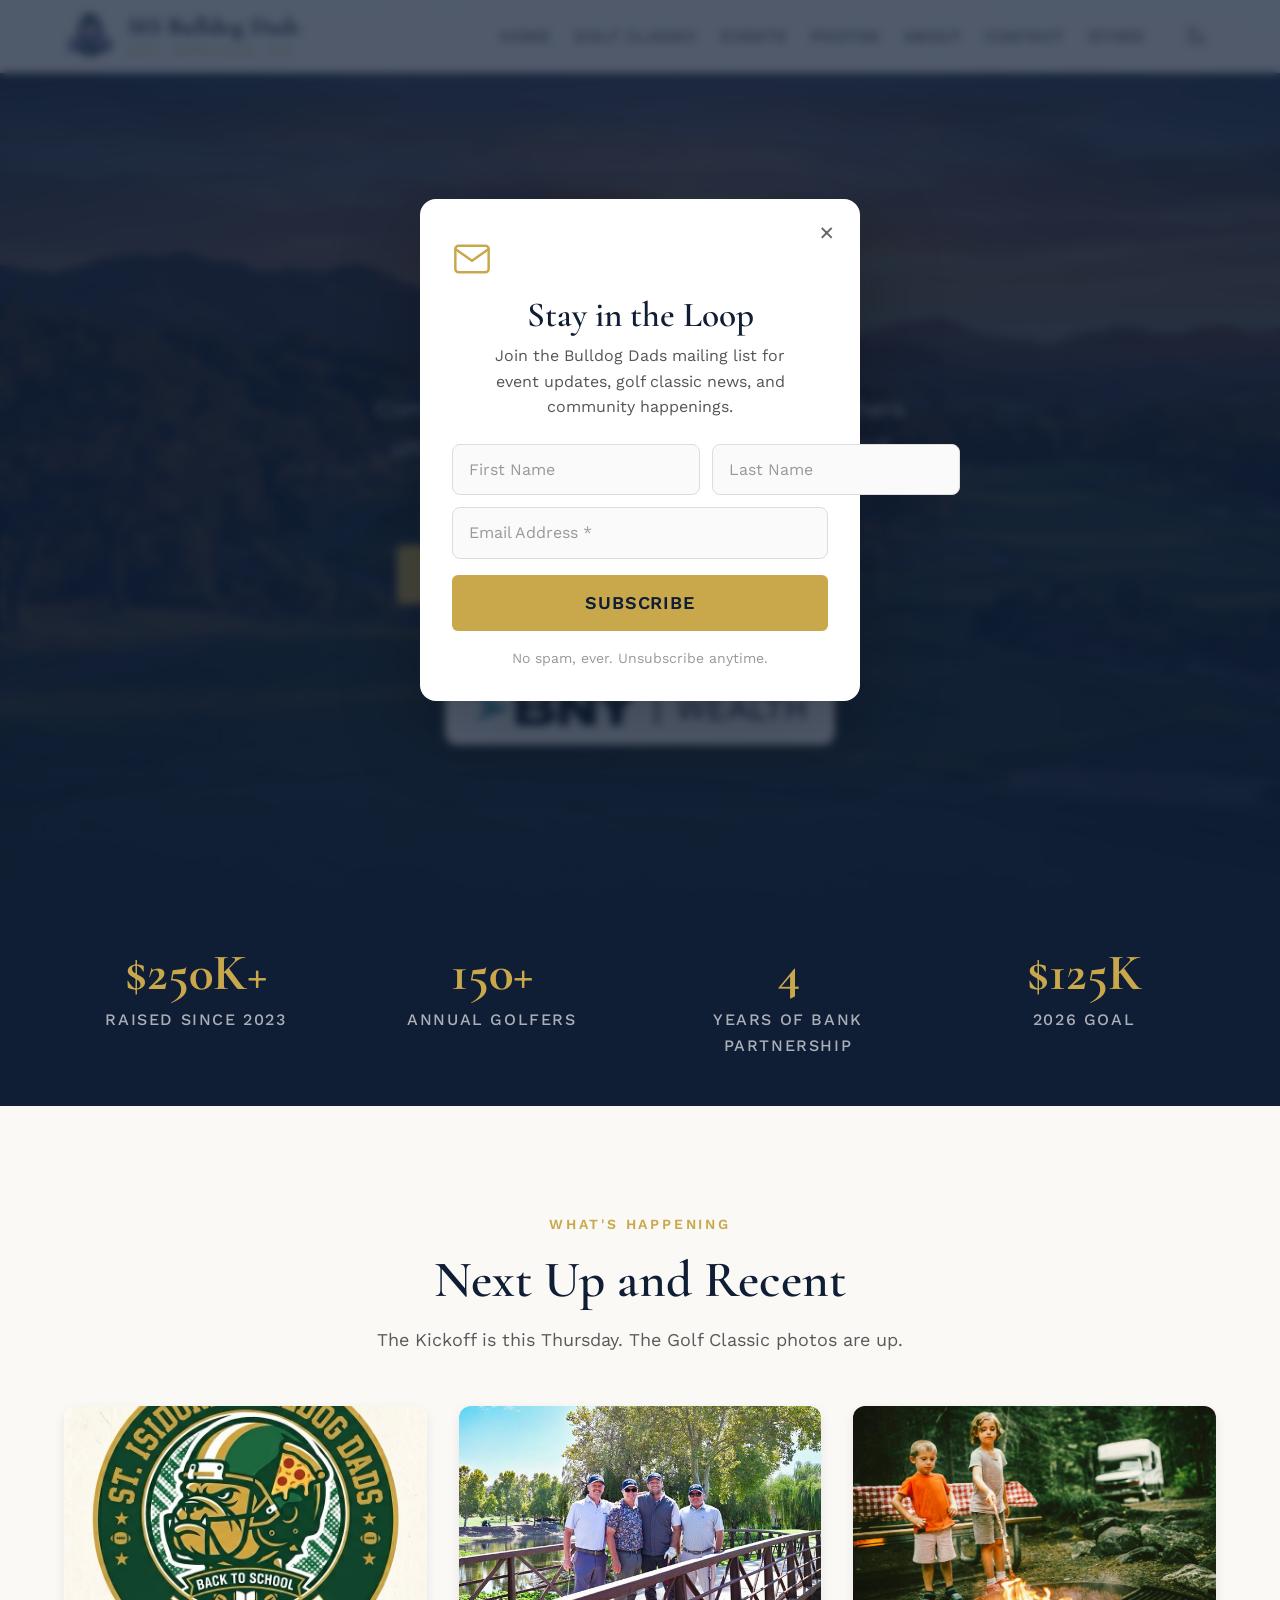
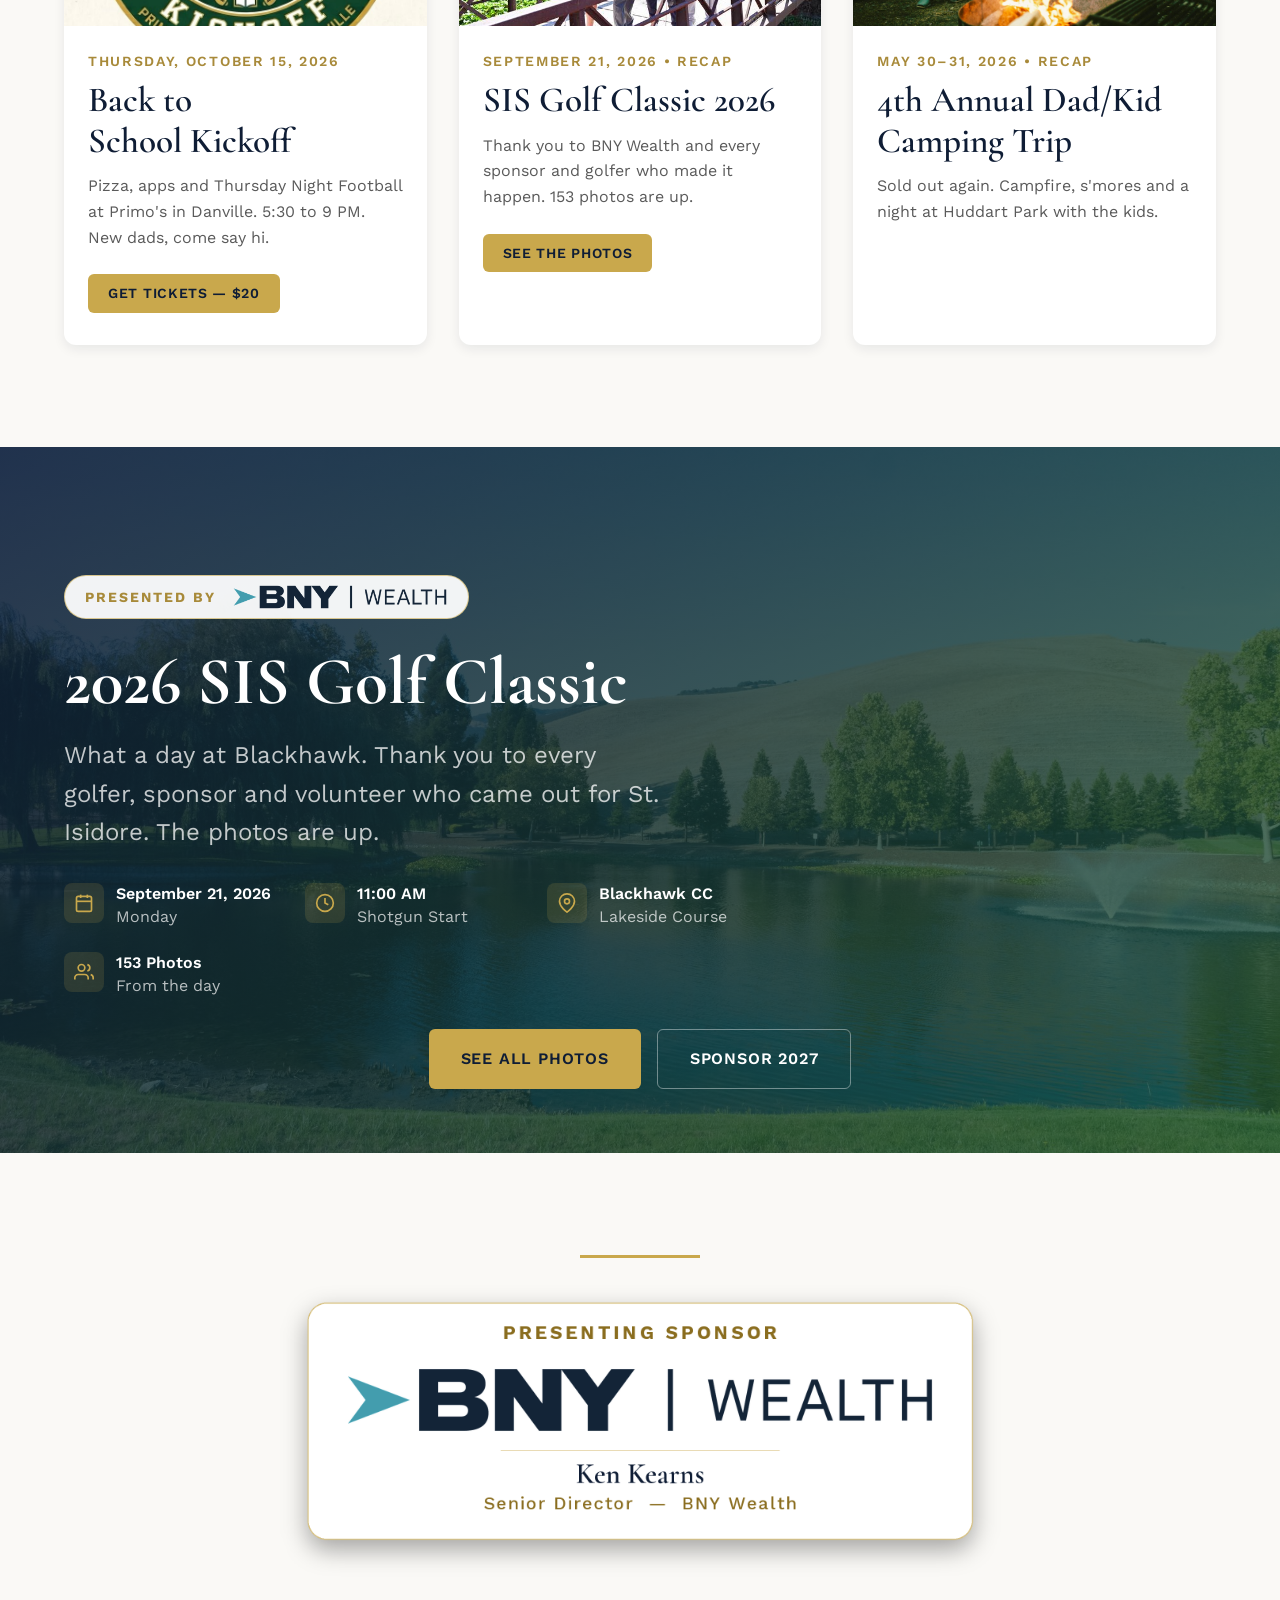
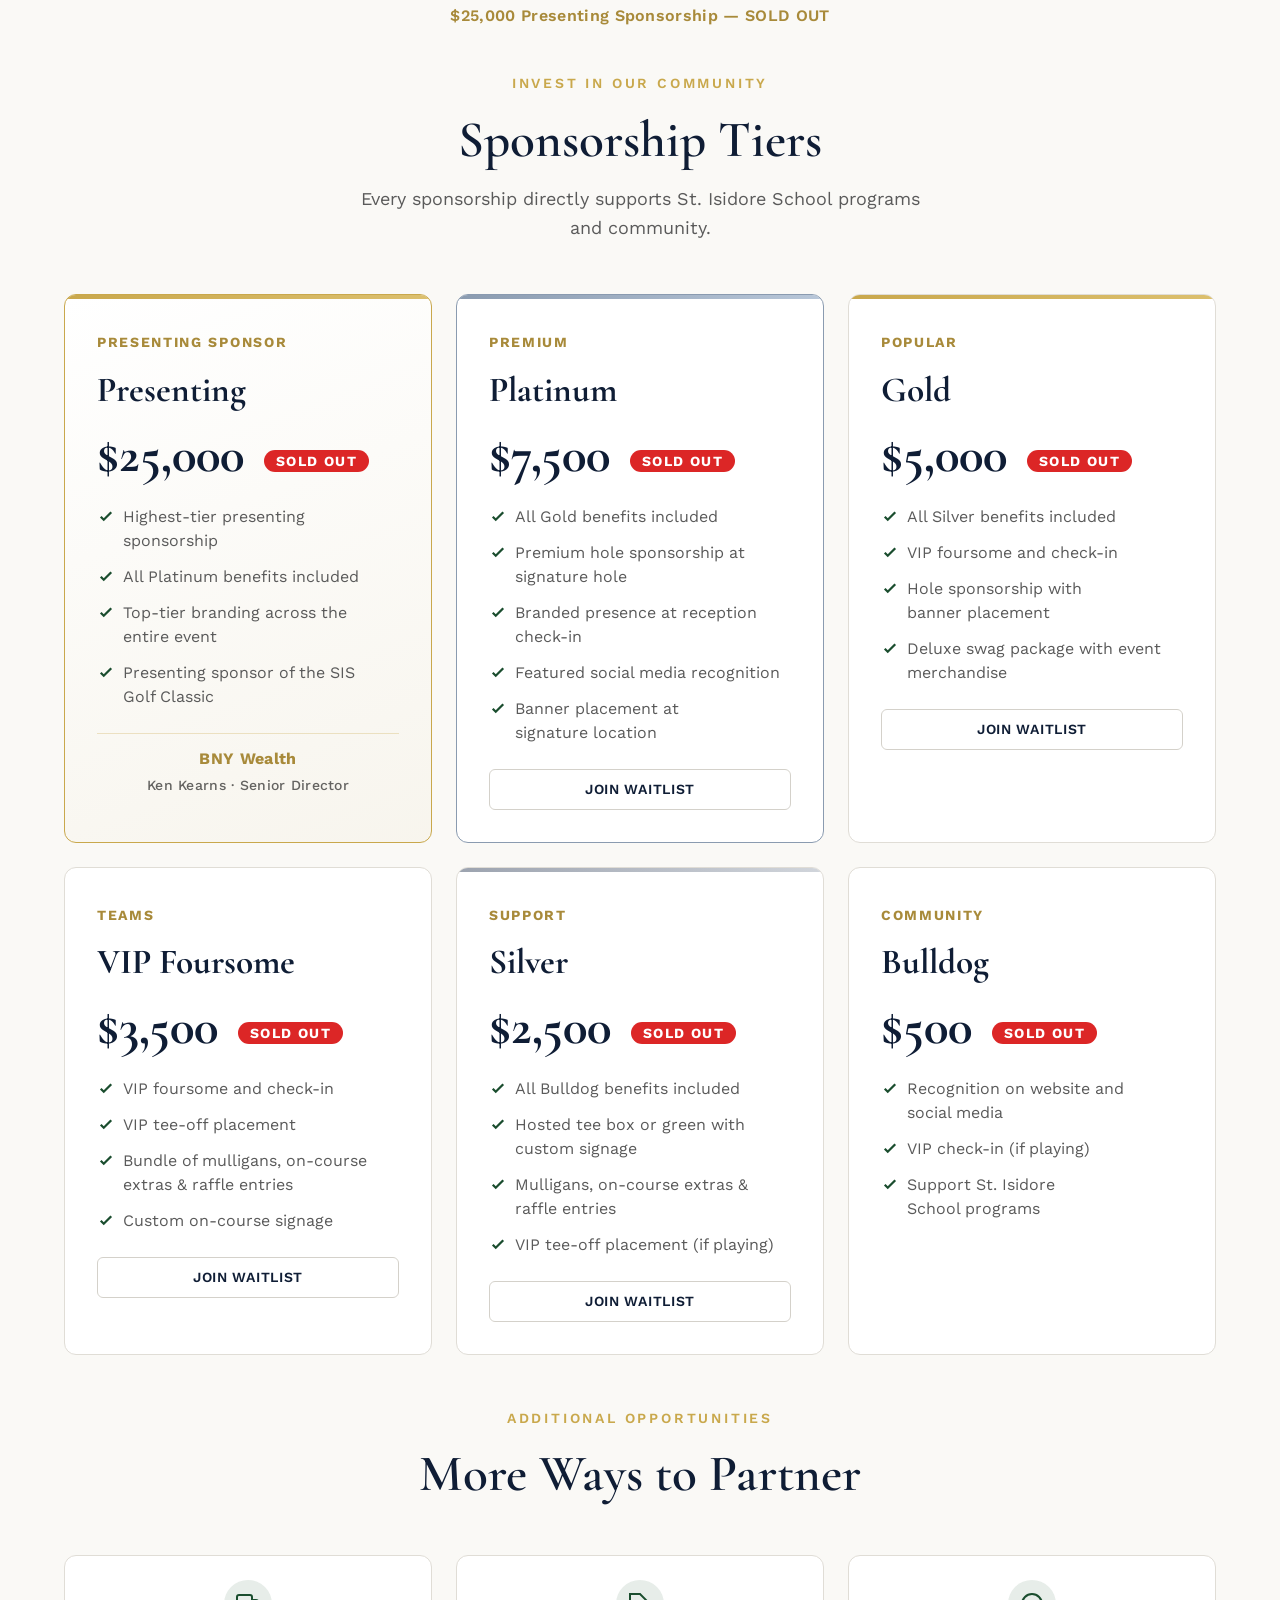
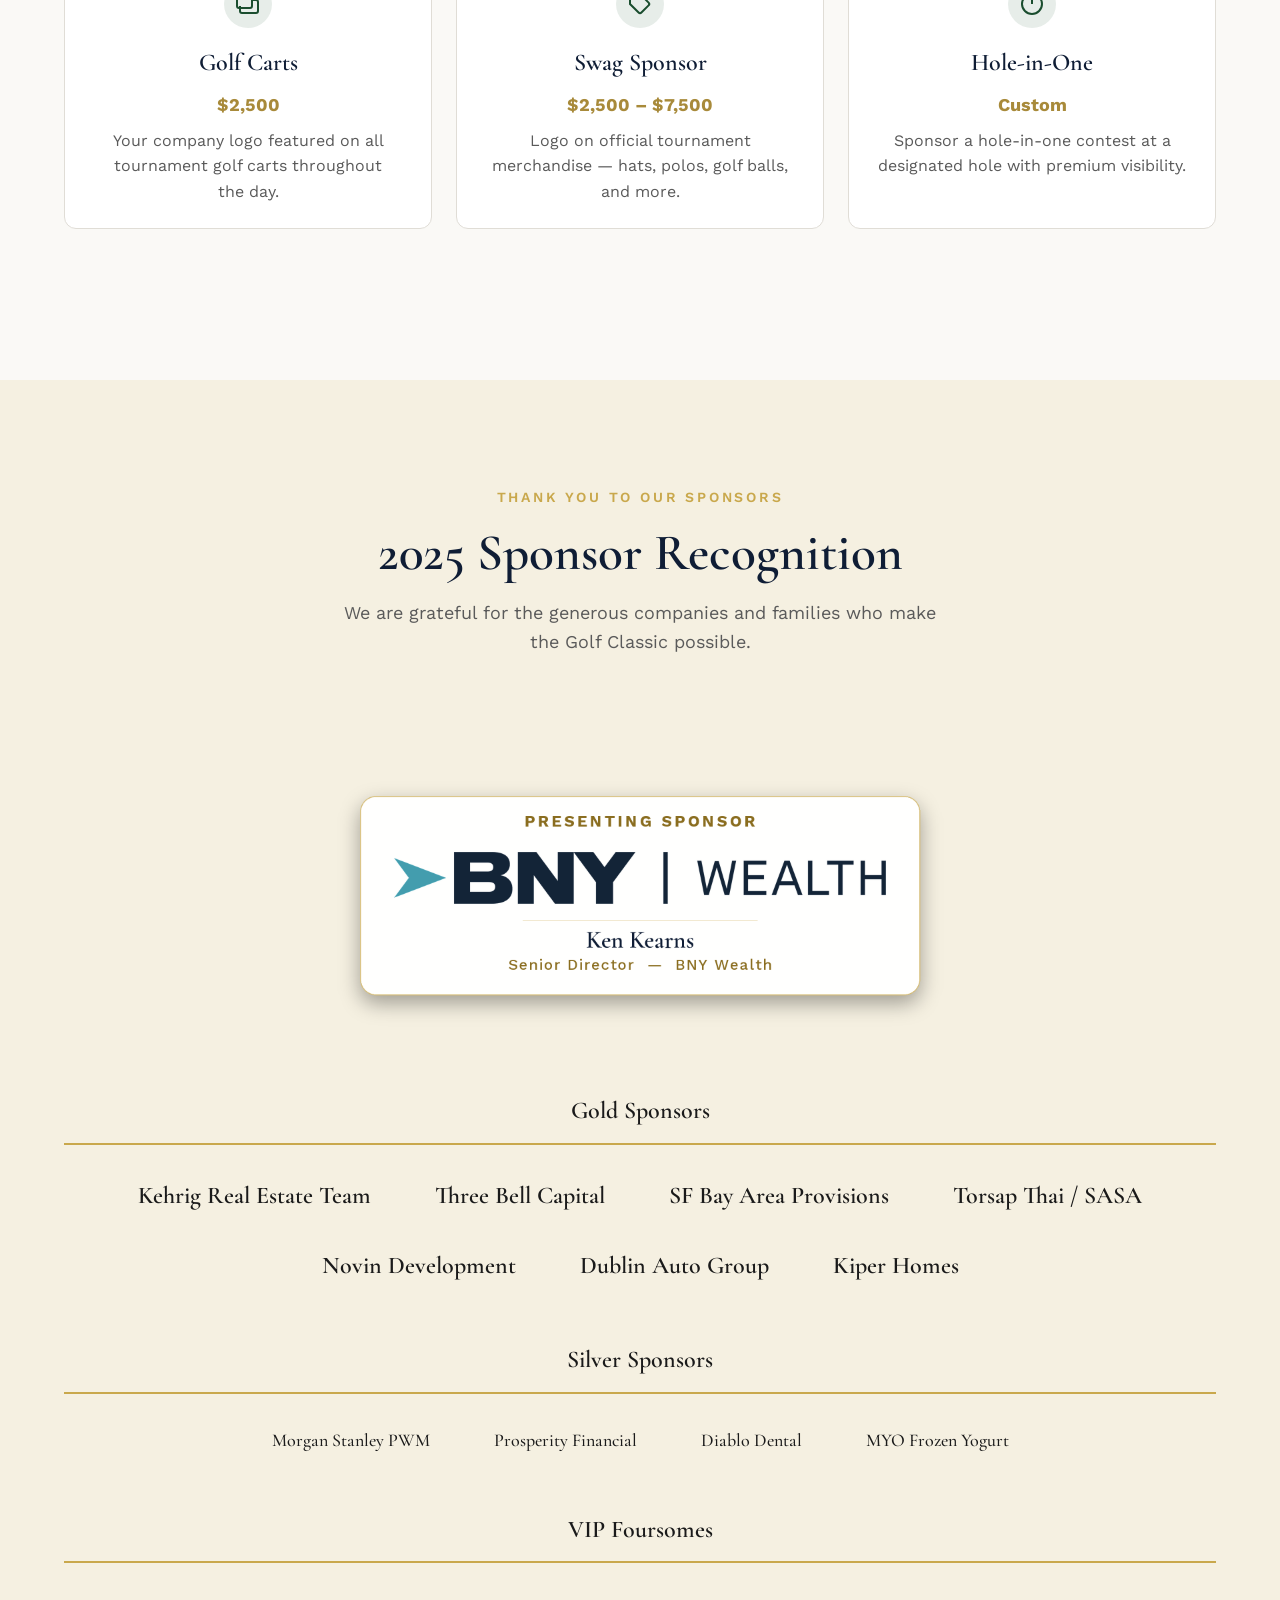
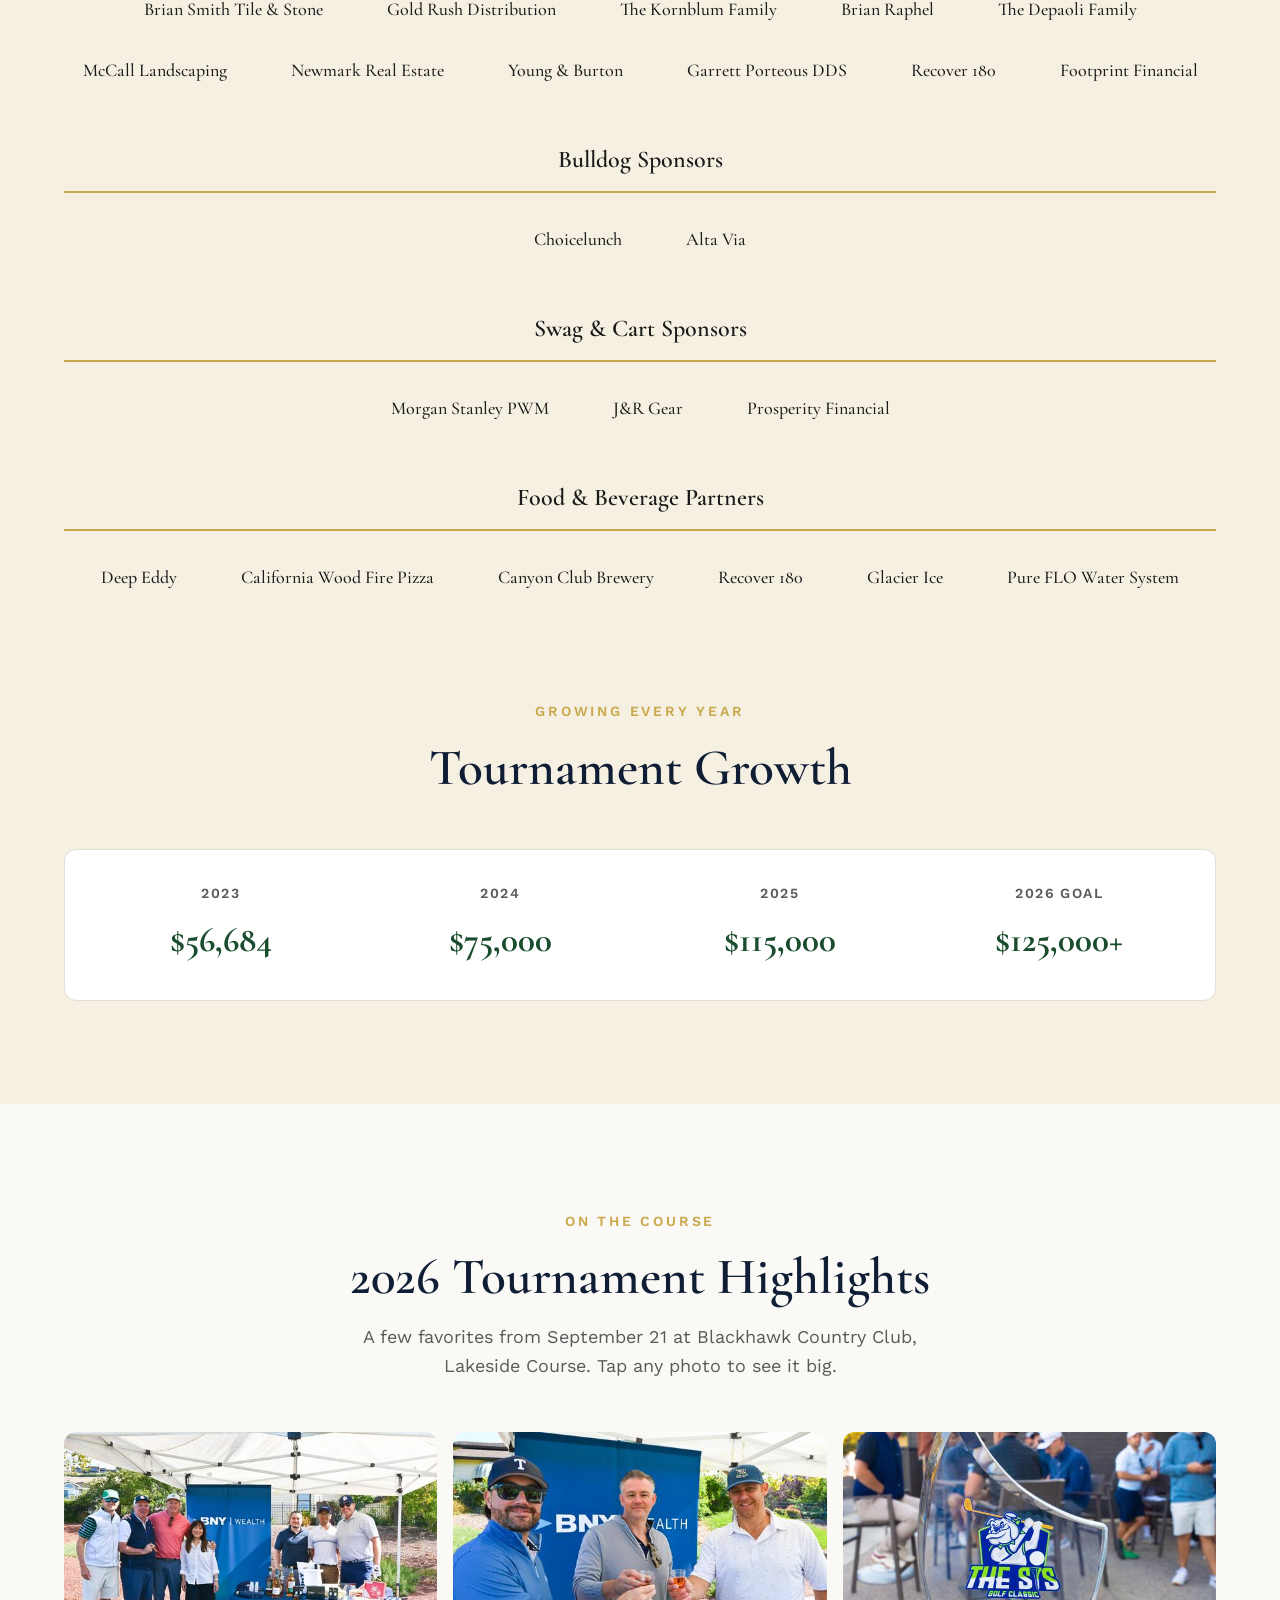
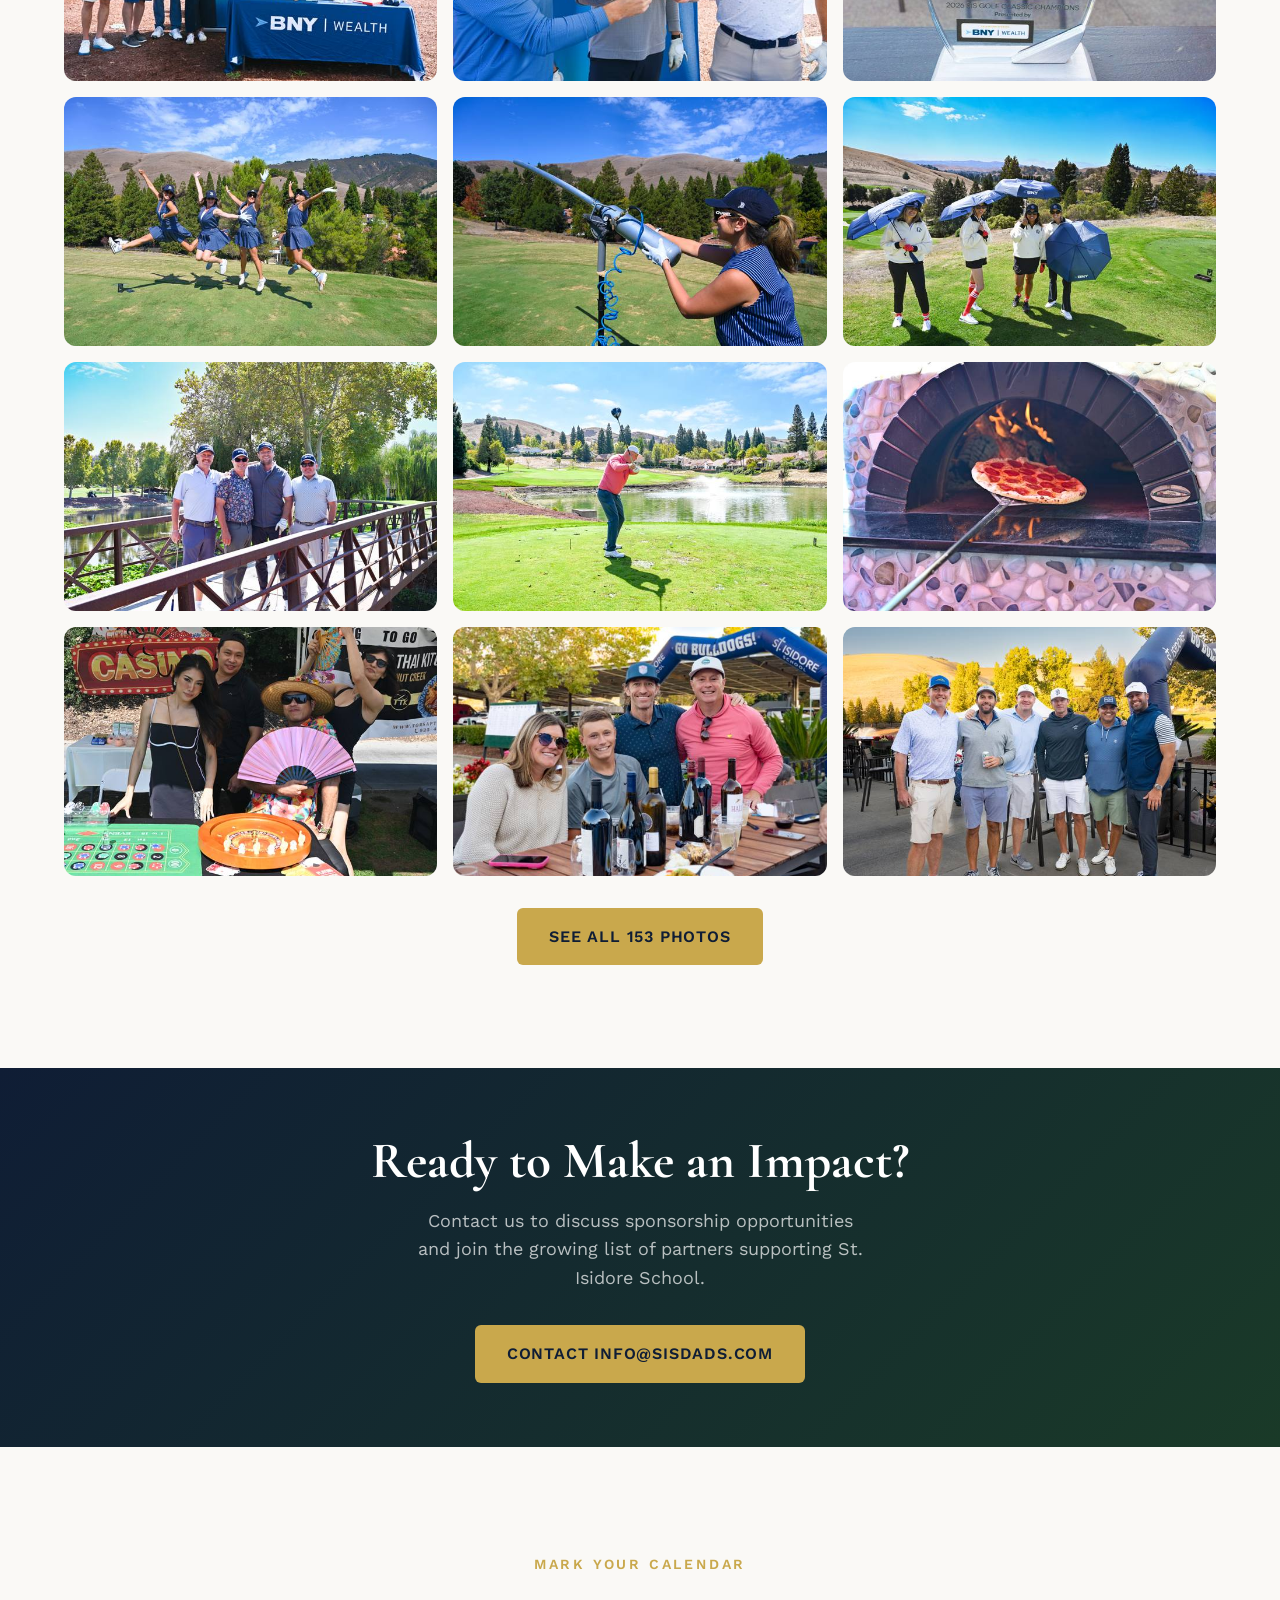
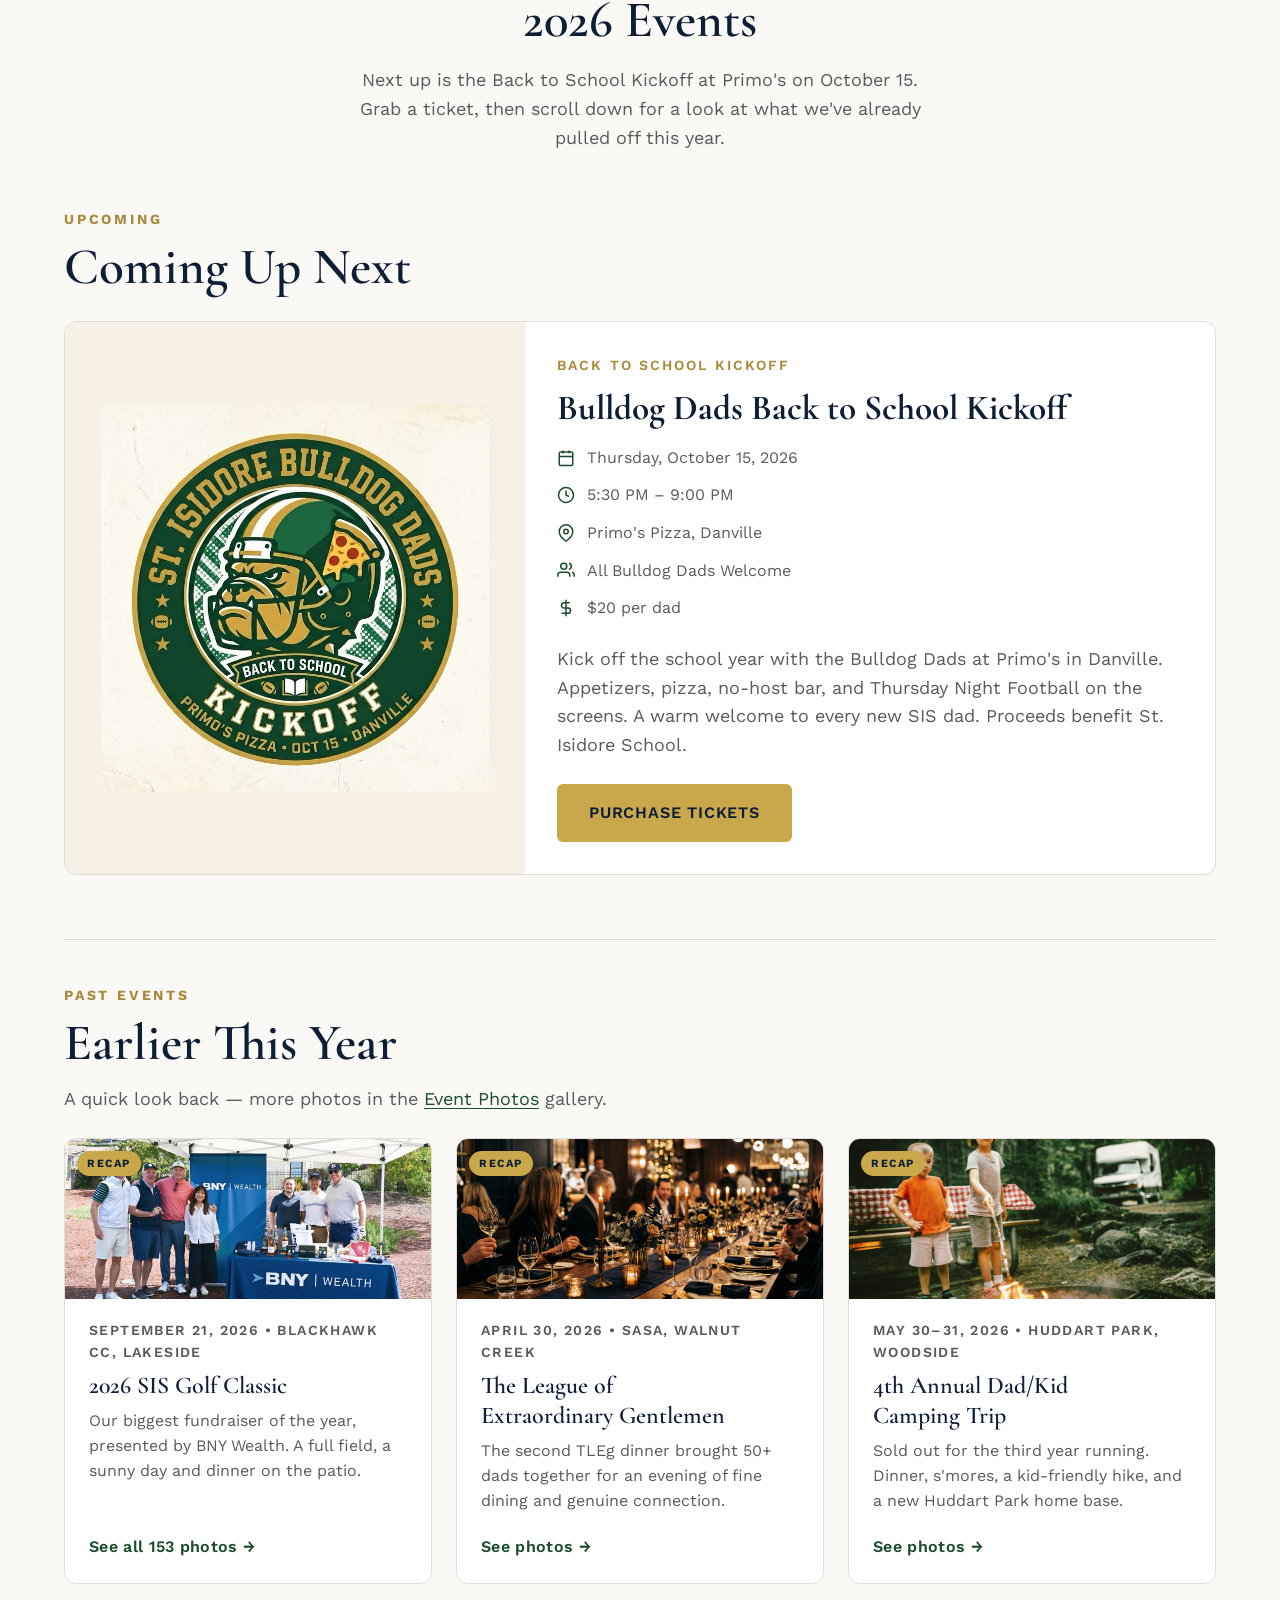
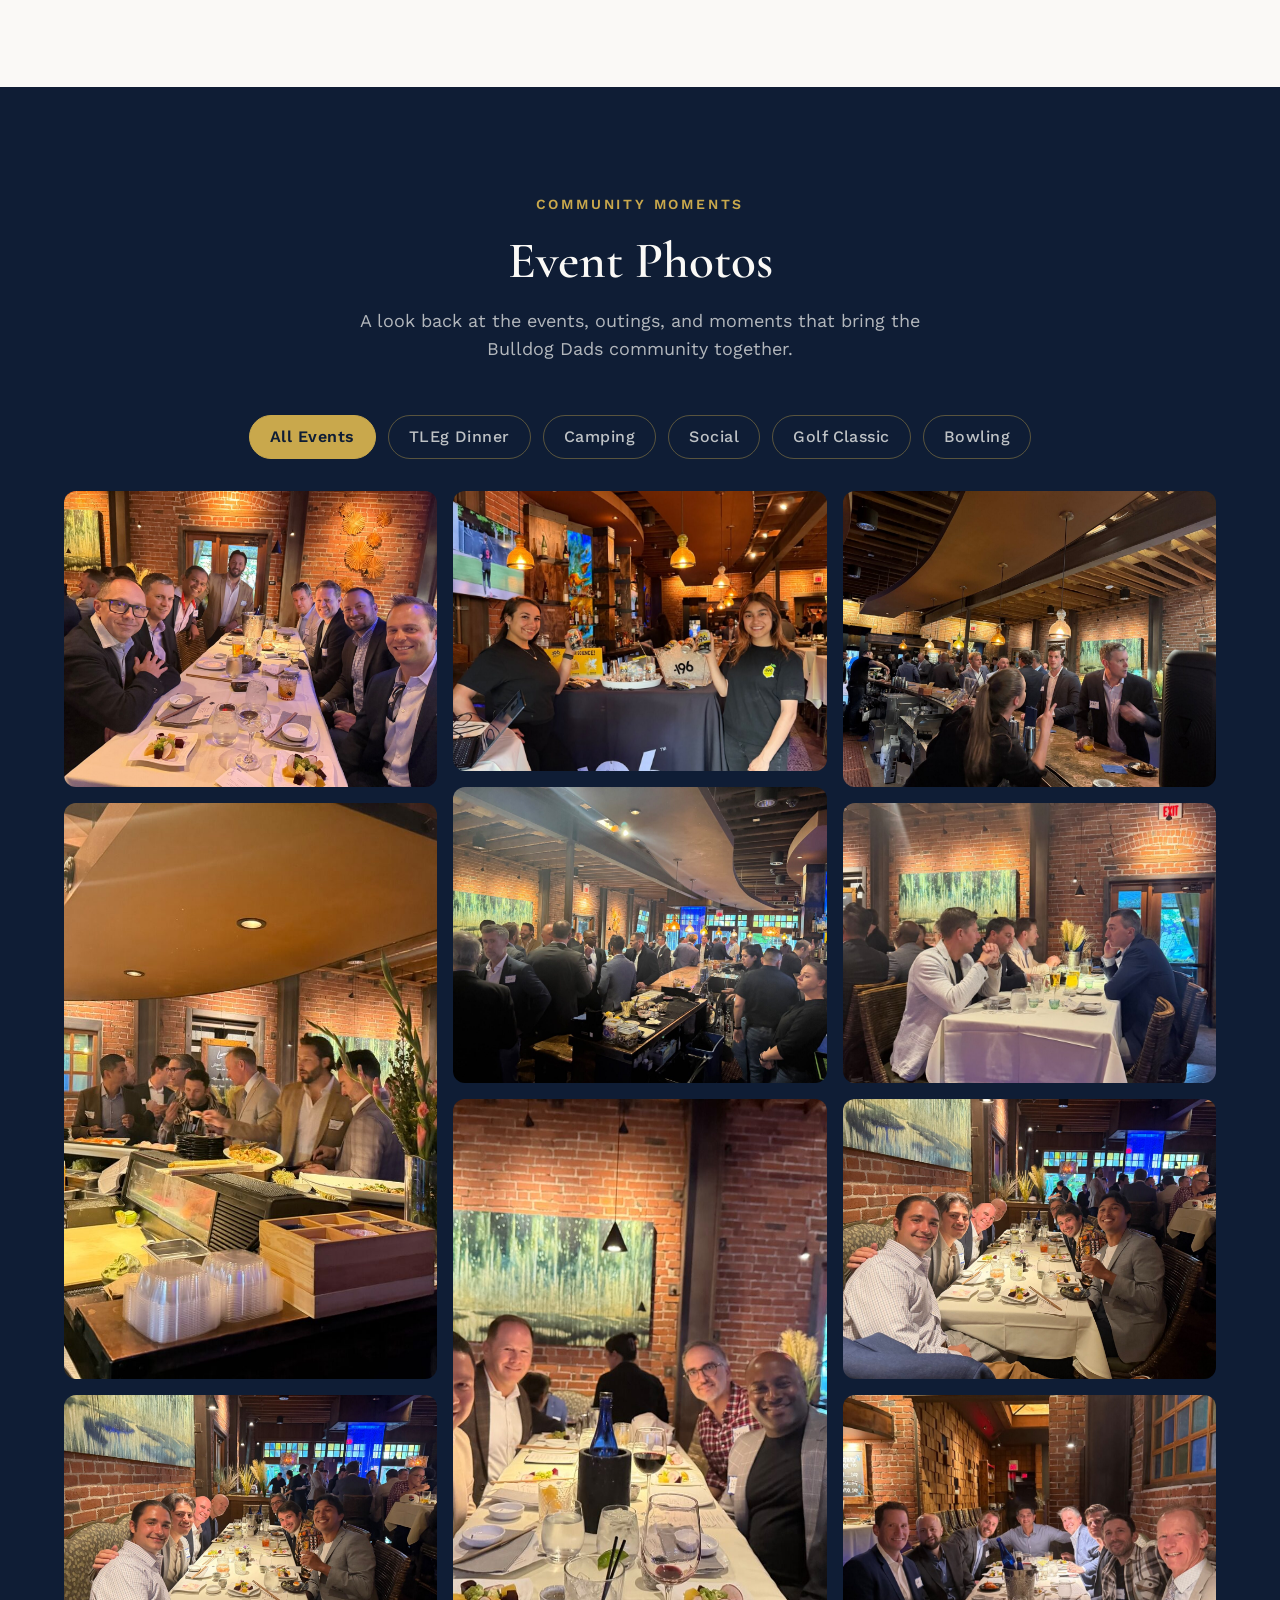
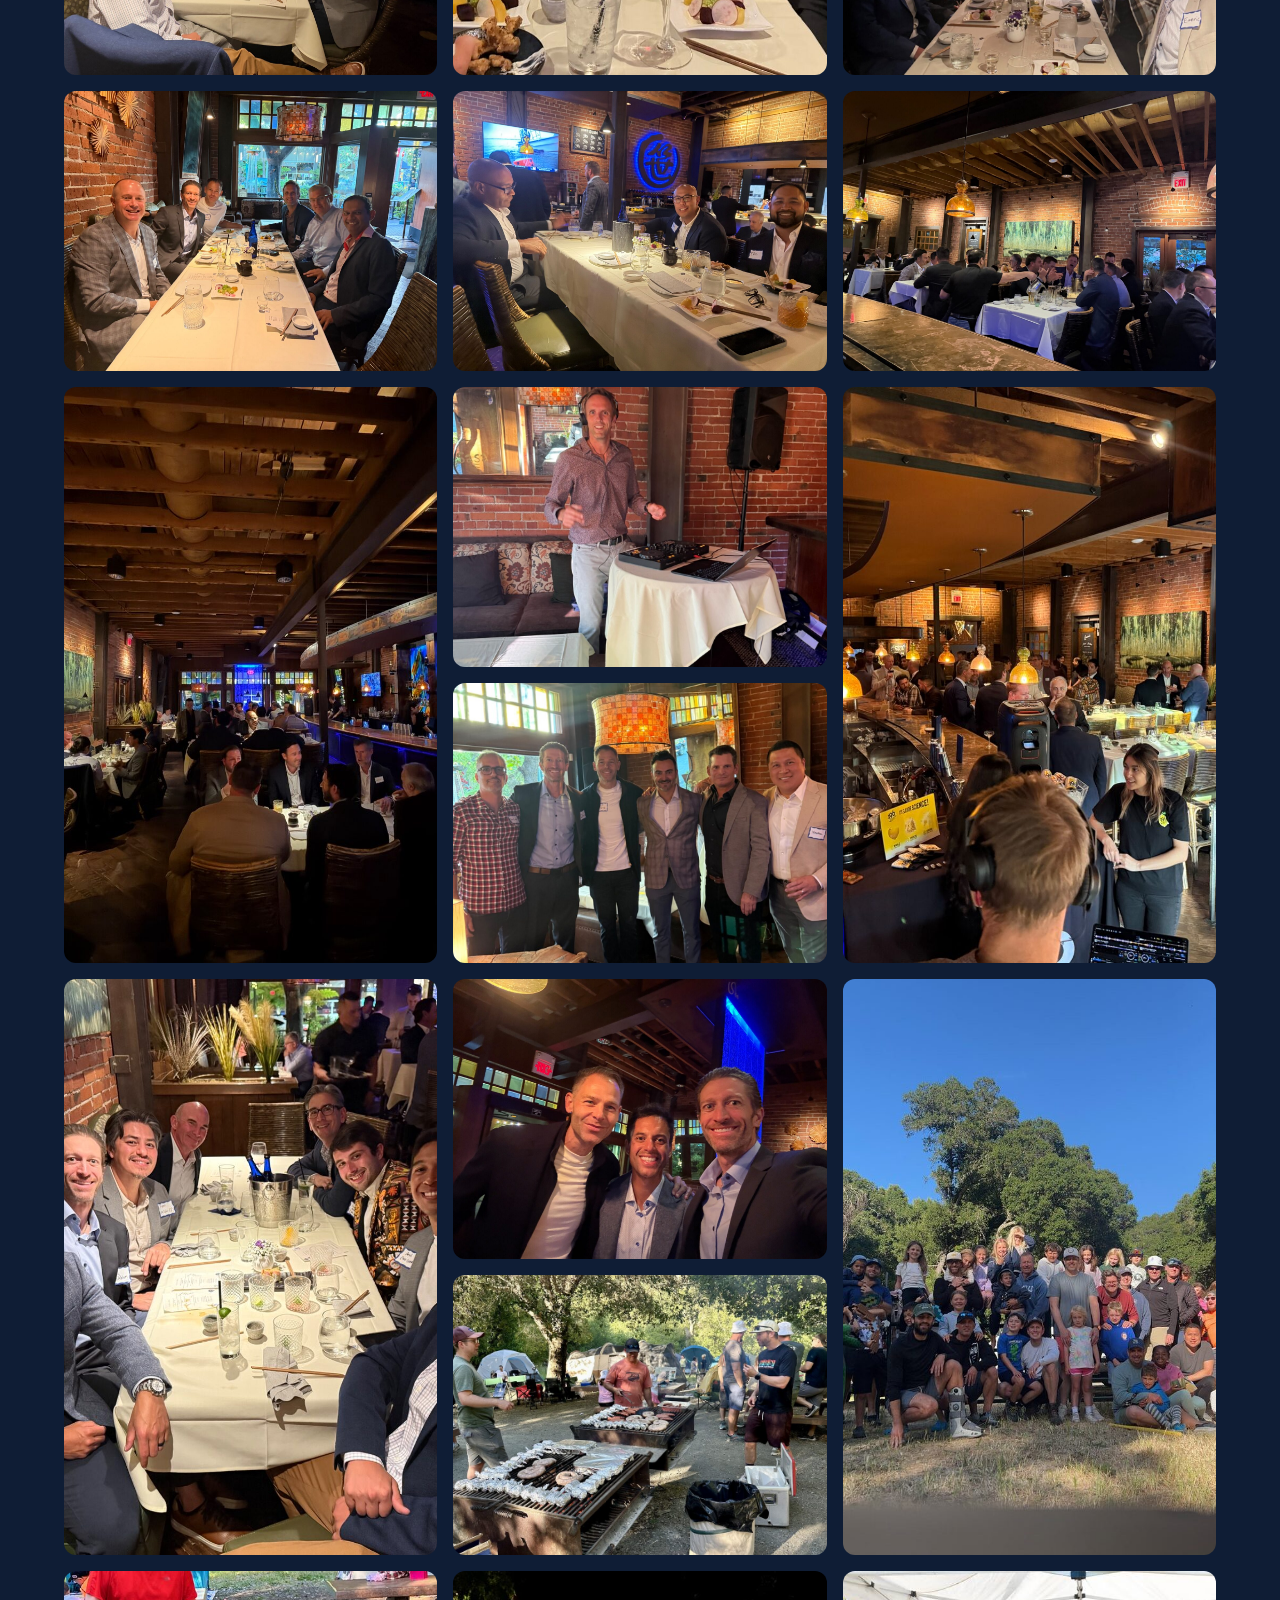
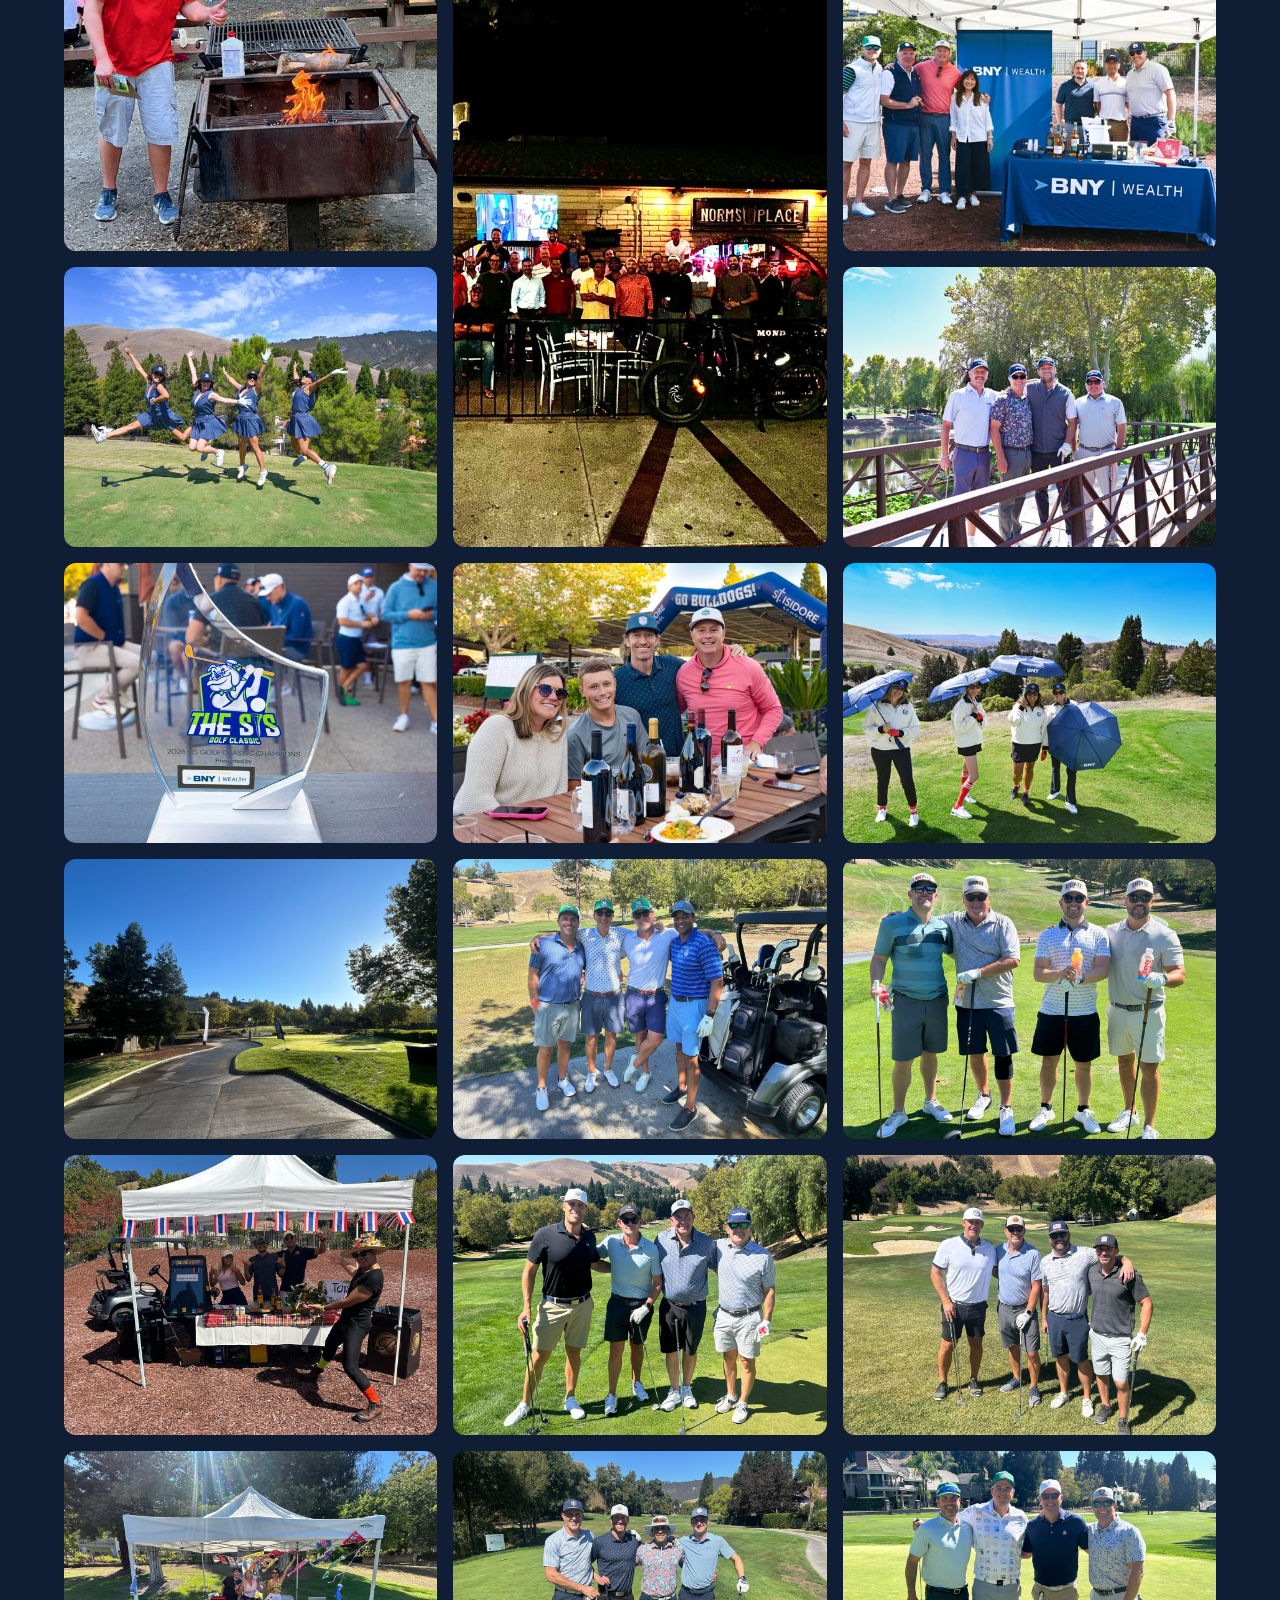
==== commit 4c21610e: "Single upcoming event side-by-side layout; drop em dash in Kickoff copy" ====
--- a/index.html
+++ b/index.html
@@ -612,7 +612,7 @@
               $20 per dad
             </li>
           </ul>
-          <p class="event-full-card__desc">Kick off the school year with the Bulldog Dads at Primo's in Danville. Appetizers, pizza, no-host bar, and Thursday Night Football on the screens. A warm welcome to every new SIS dad — proceeds benefit St. Isidore School.</p>
+          <p class="event-full-card__desc">Kick off the school year with the Bulldog Dads at Primo's in Danville. Appetizers, pizza, no-host bar, and Thursday Night Football on the screens. A warm welcome to every new SIS dad. Proceeds benefit St. Isidore School.</p>
           <a href="https://sis-bulldog-dads-club.square.site/product/back-to-school-kickoff-night/AS6N2O2M2UXYMYHYTNQN7LEF" class="btn btn--primary" target="_blank" rel="noopener">Purchase Tickets</a>
         </div>
       </div>
--- a/style.css
+++ b/style.css
@@ -2331,3 +2331,10 @@
 .golf26-cta { text-align: center; margin-top: var(--space-8); }
 @media (max-width: 1024px) { .gallery--album { grid-template-columns: repeat(3, 1fr); } }
 @media (max-width: 768px) { .gallery--album { grid-template-columns: repeat(2, 1fr); } }
+
+/* Single upcoming event: side-by-side layout */
+@media (min-width: 768px) {
+  .events-full > .event-full-card:only-child { display: grid; grid-template-columns: minmax(280px, 40%) 1fr; align-items: stretch; }
+  .events-full > .event-full-card:only-child .event-full-card__image { height: auto; min-height: 100%; background: #f6f1e4; display: flex; align-items: center; justify-content: center; }
+  .events-full > .event-full-card:only-child .event-full-card__image img { object-fit: contain; height: auto; max-height: 420px; padding: var(--space-4); }
+}
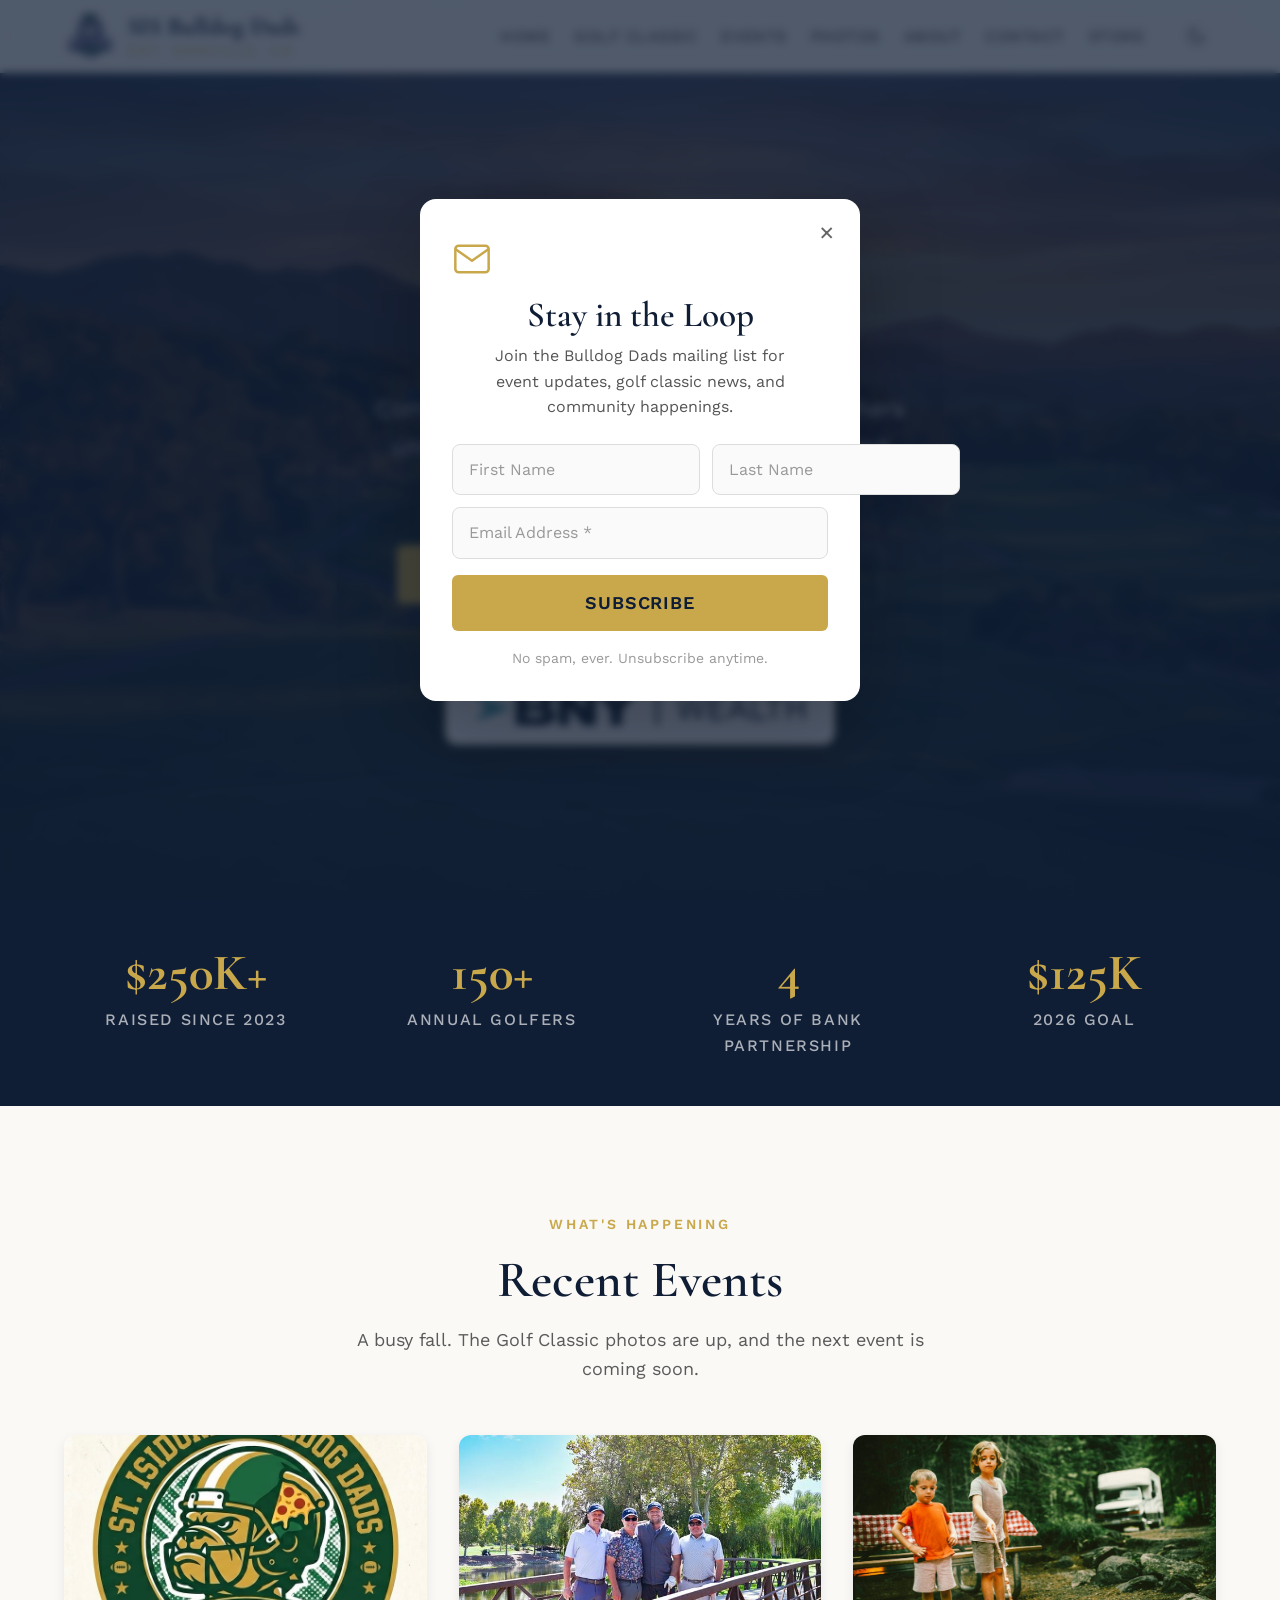
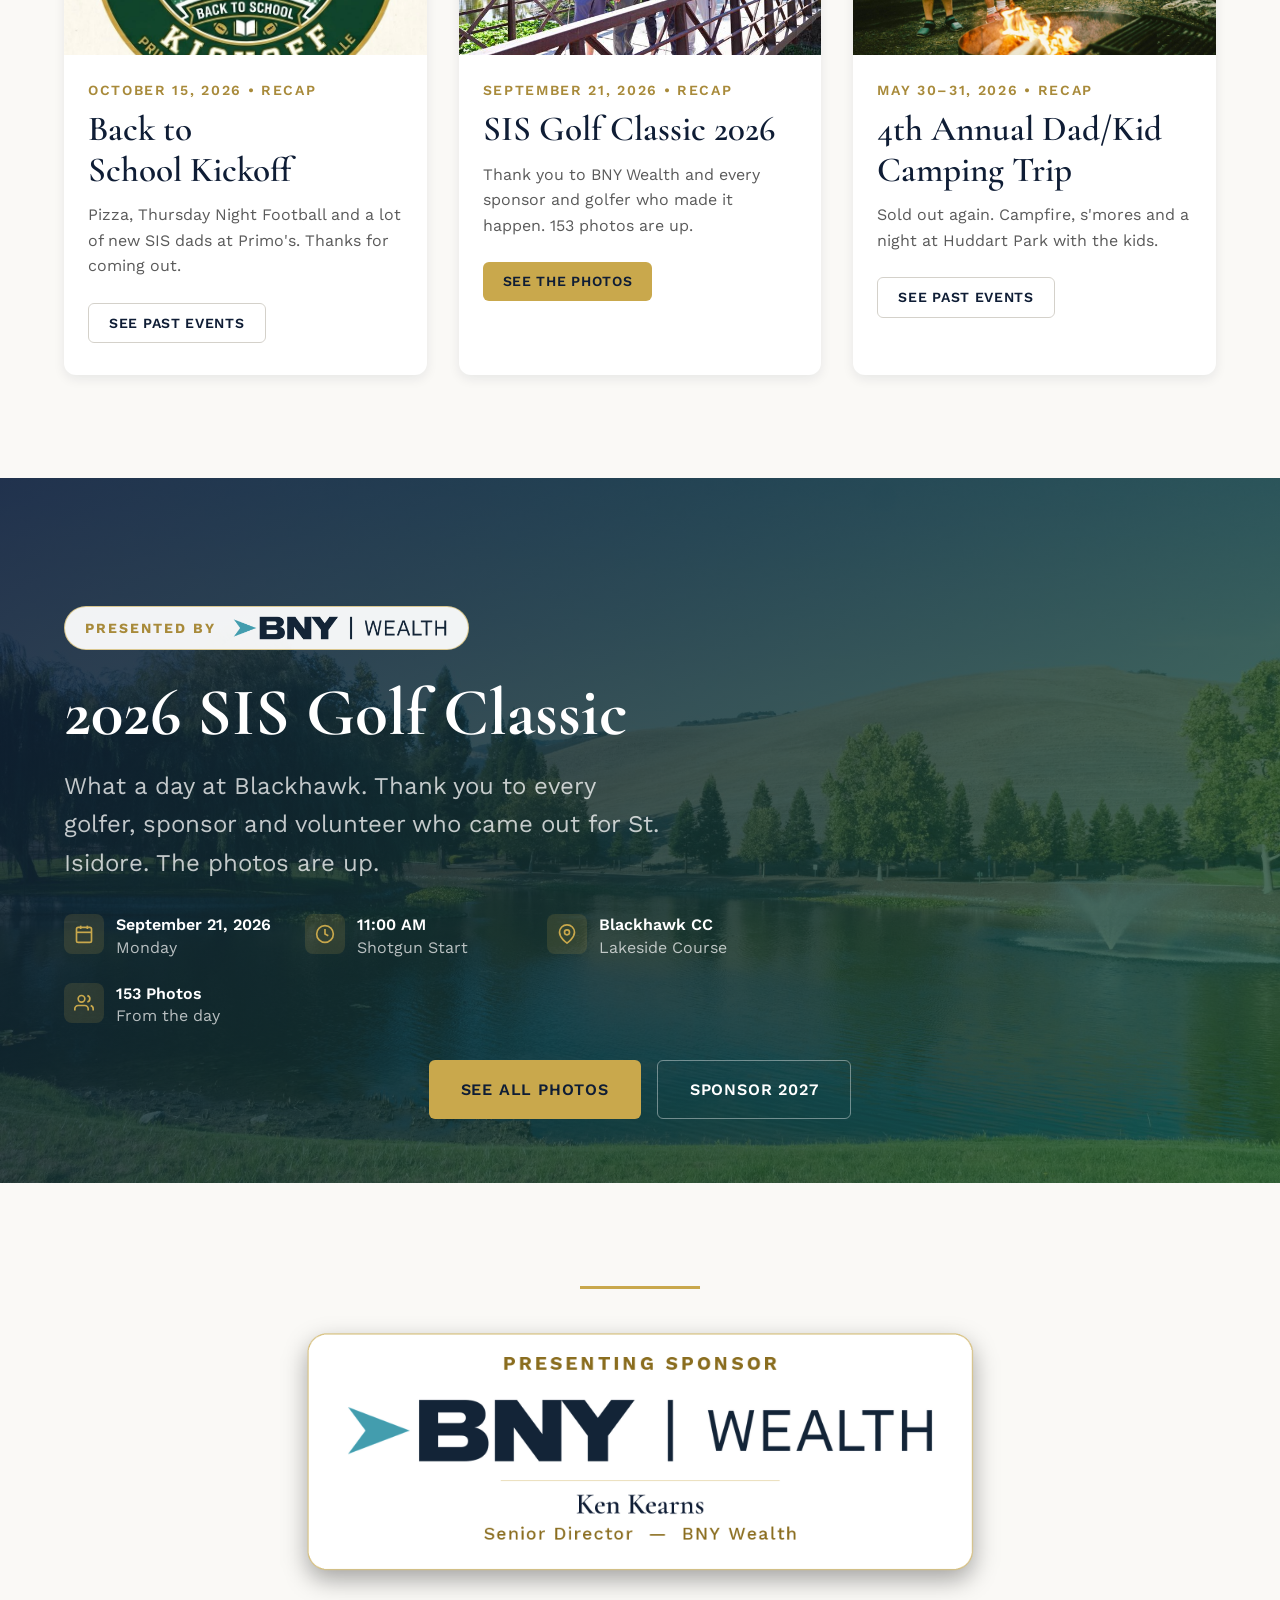
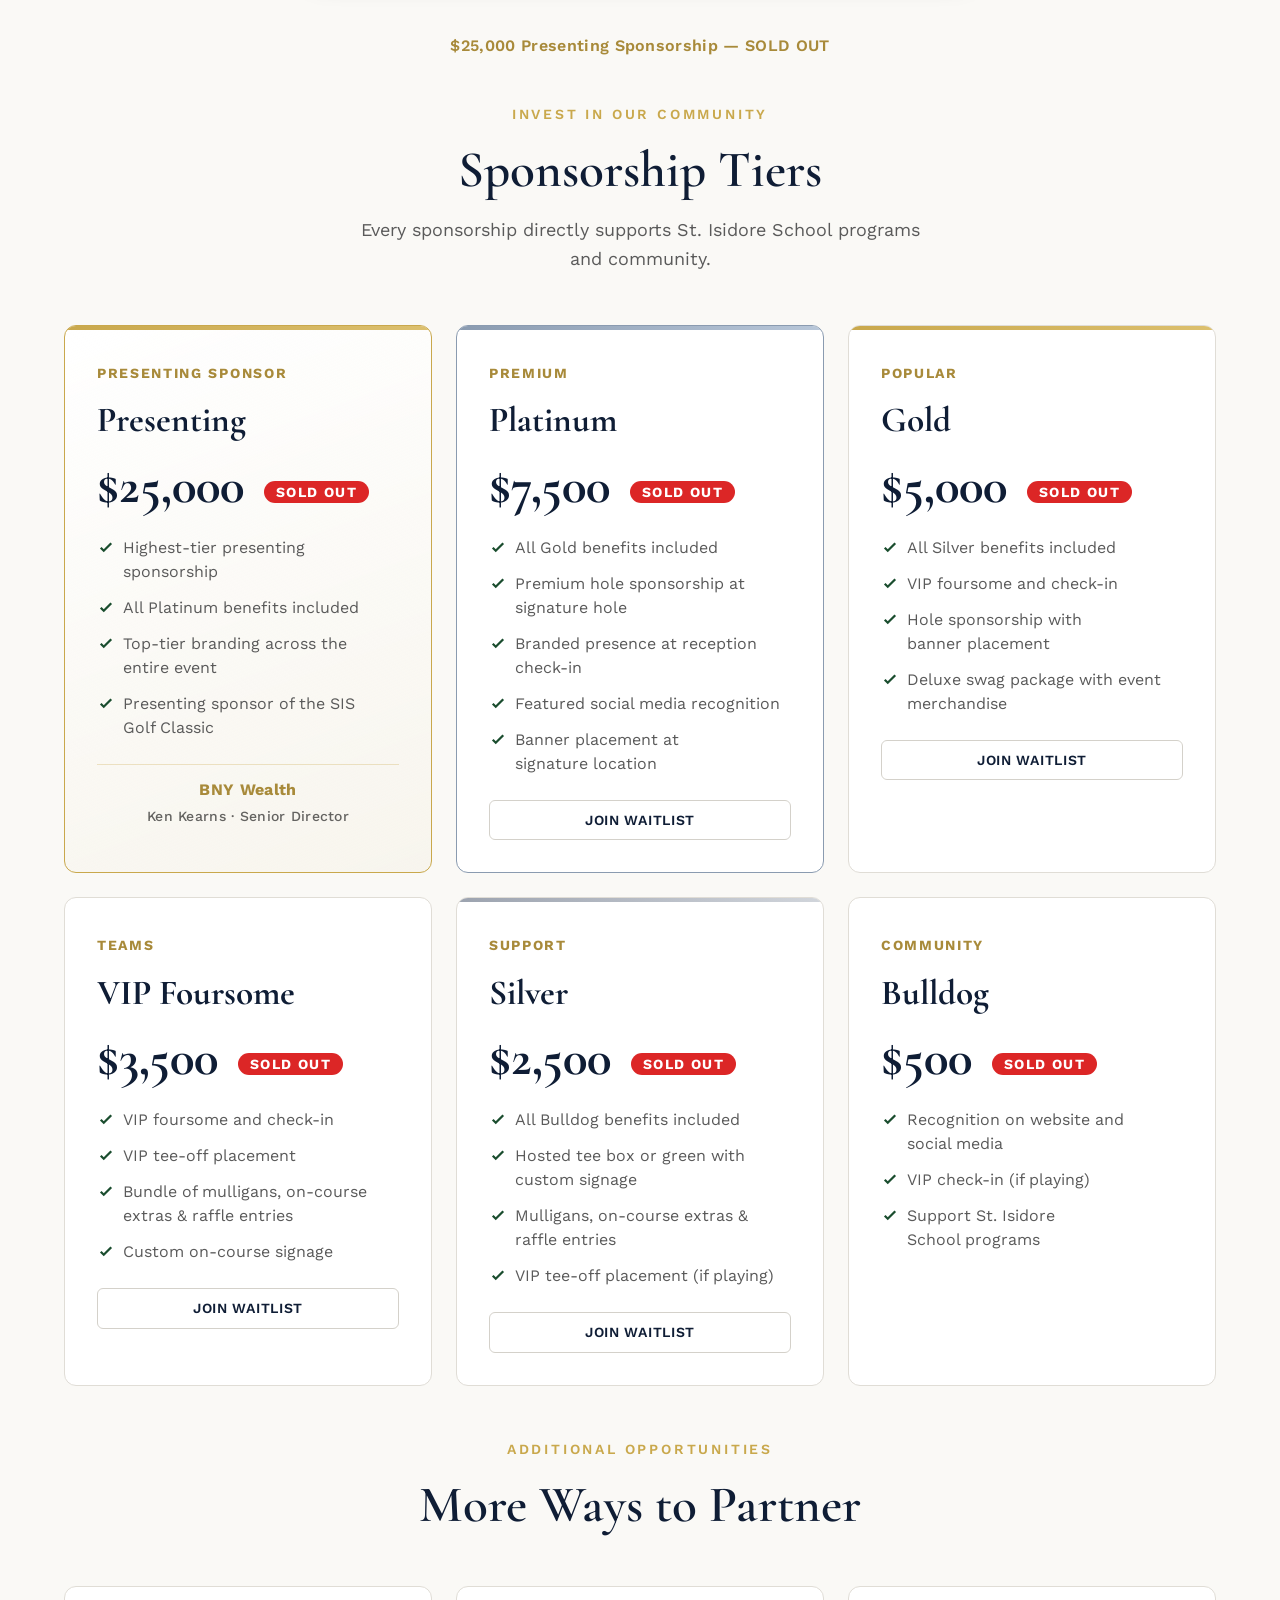
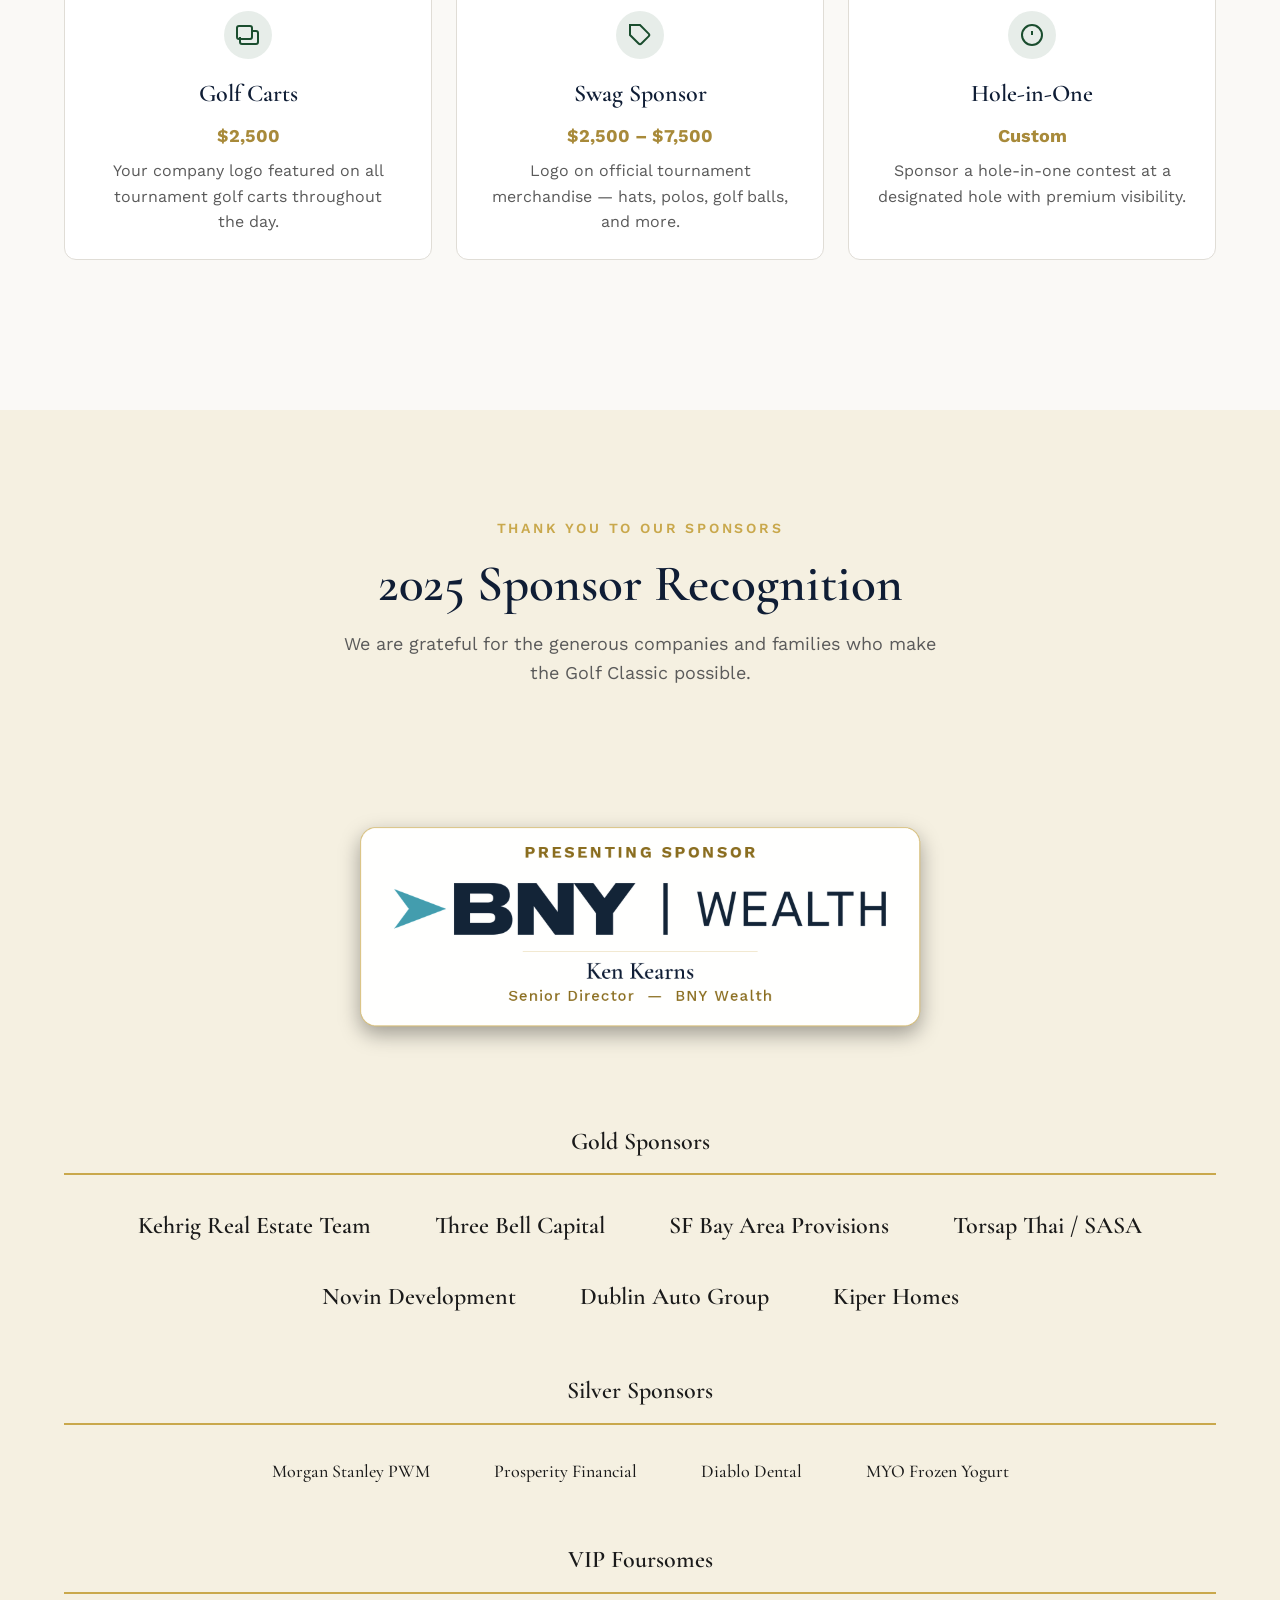
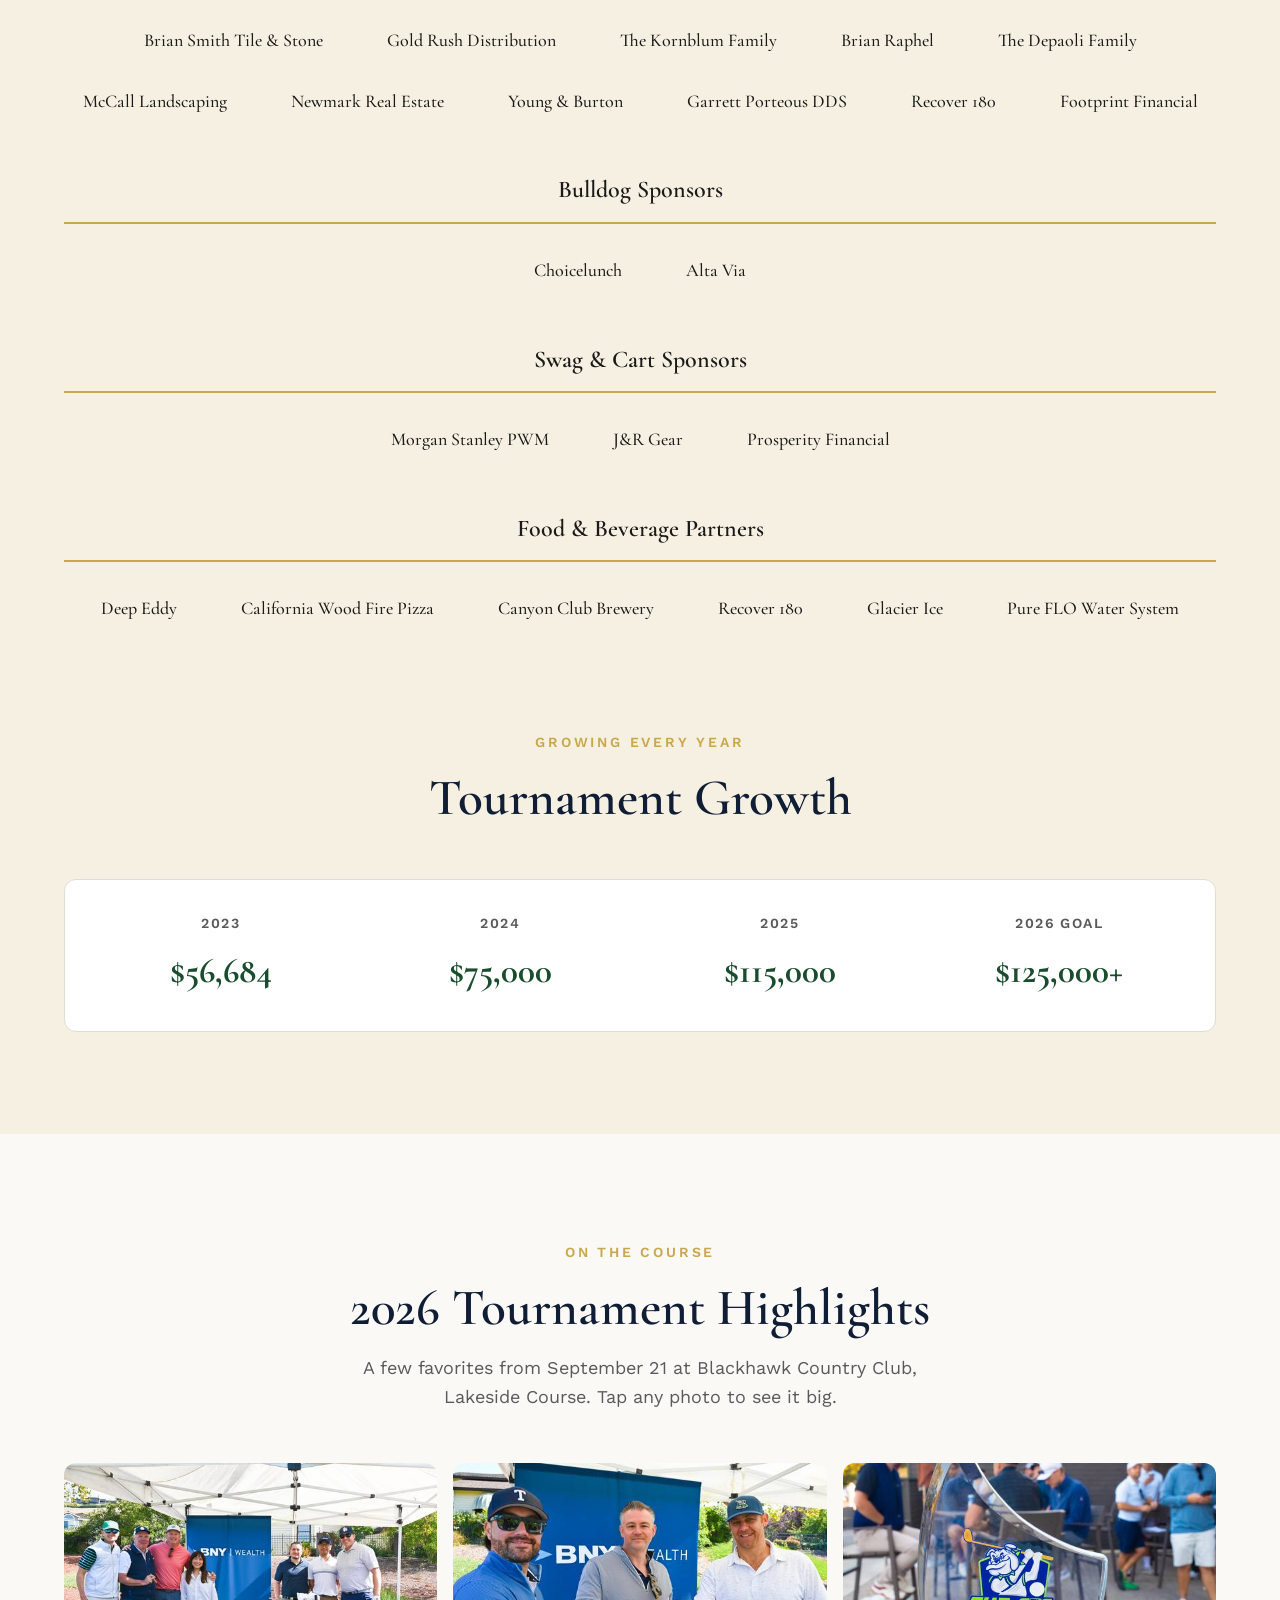
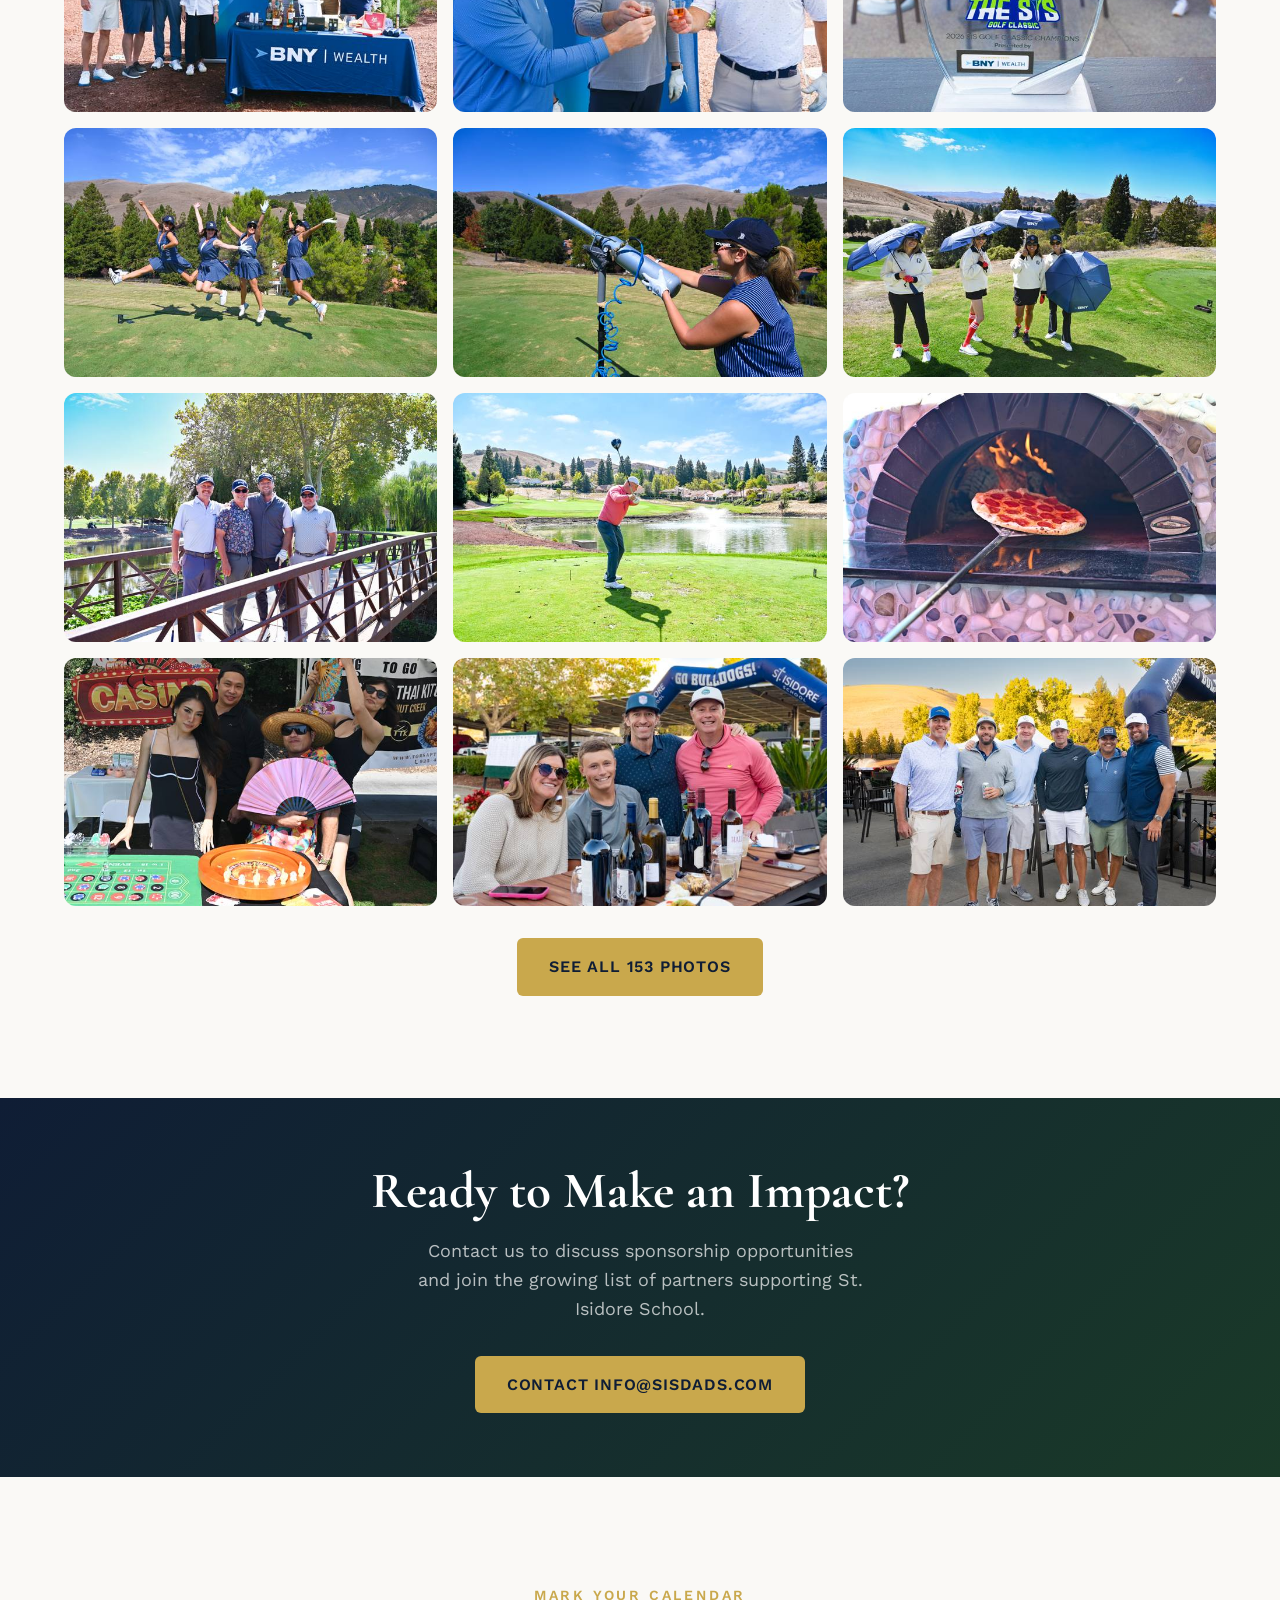
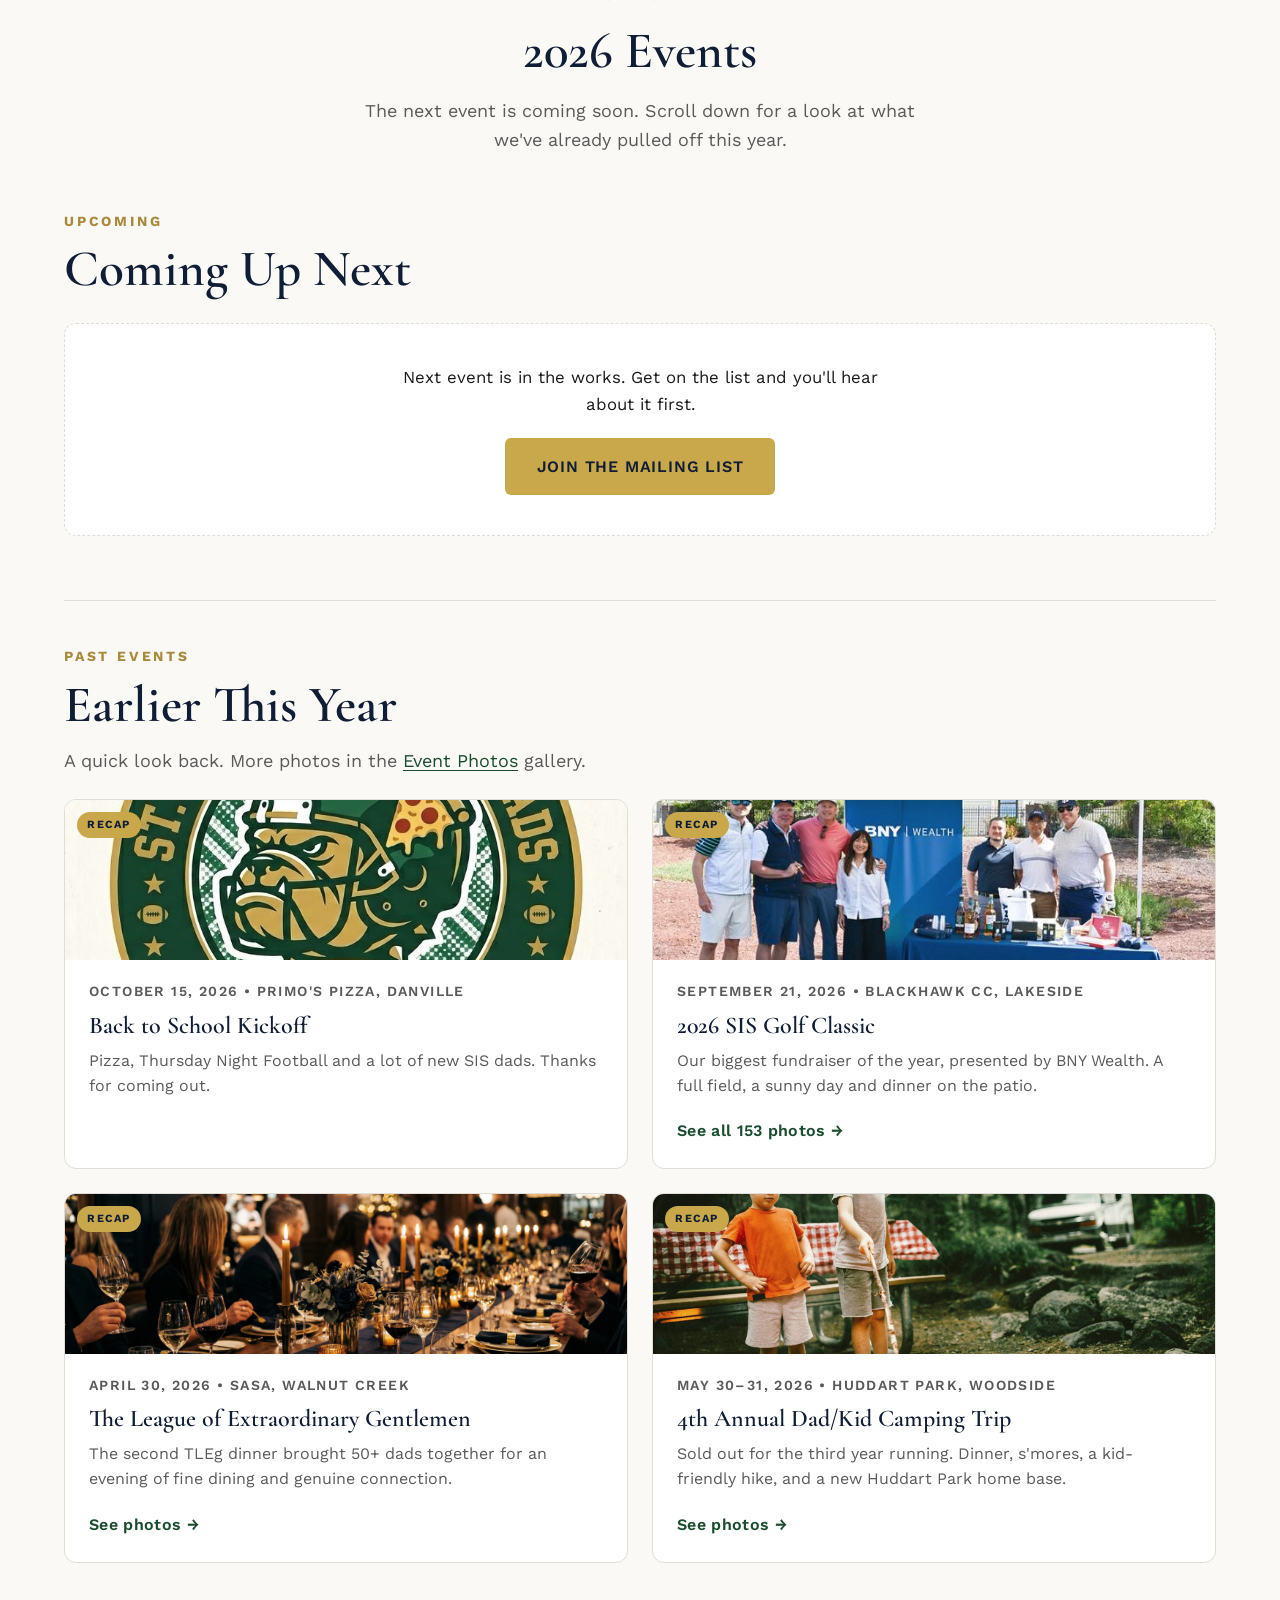
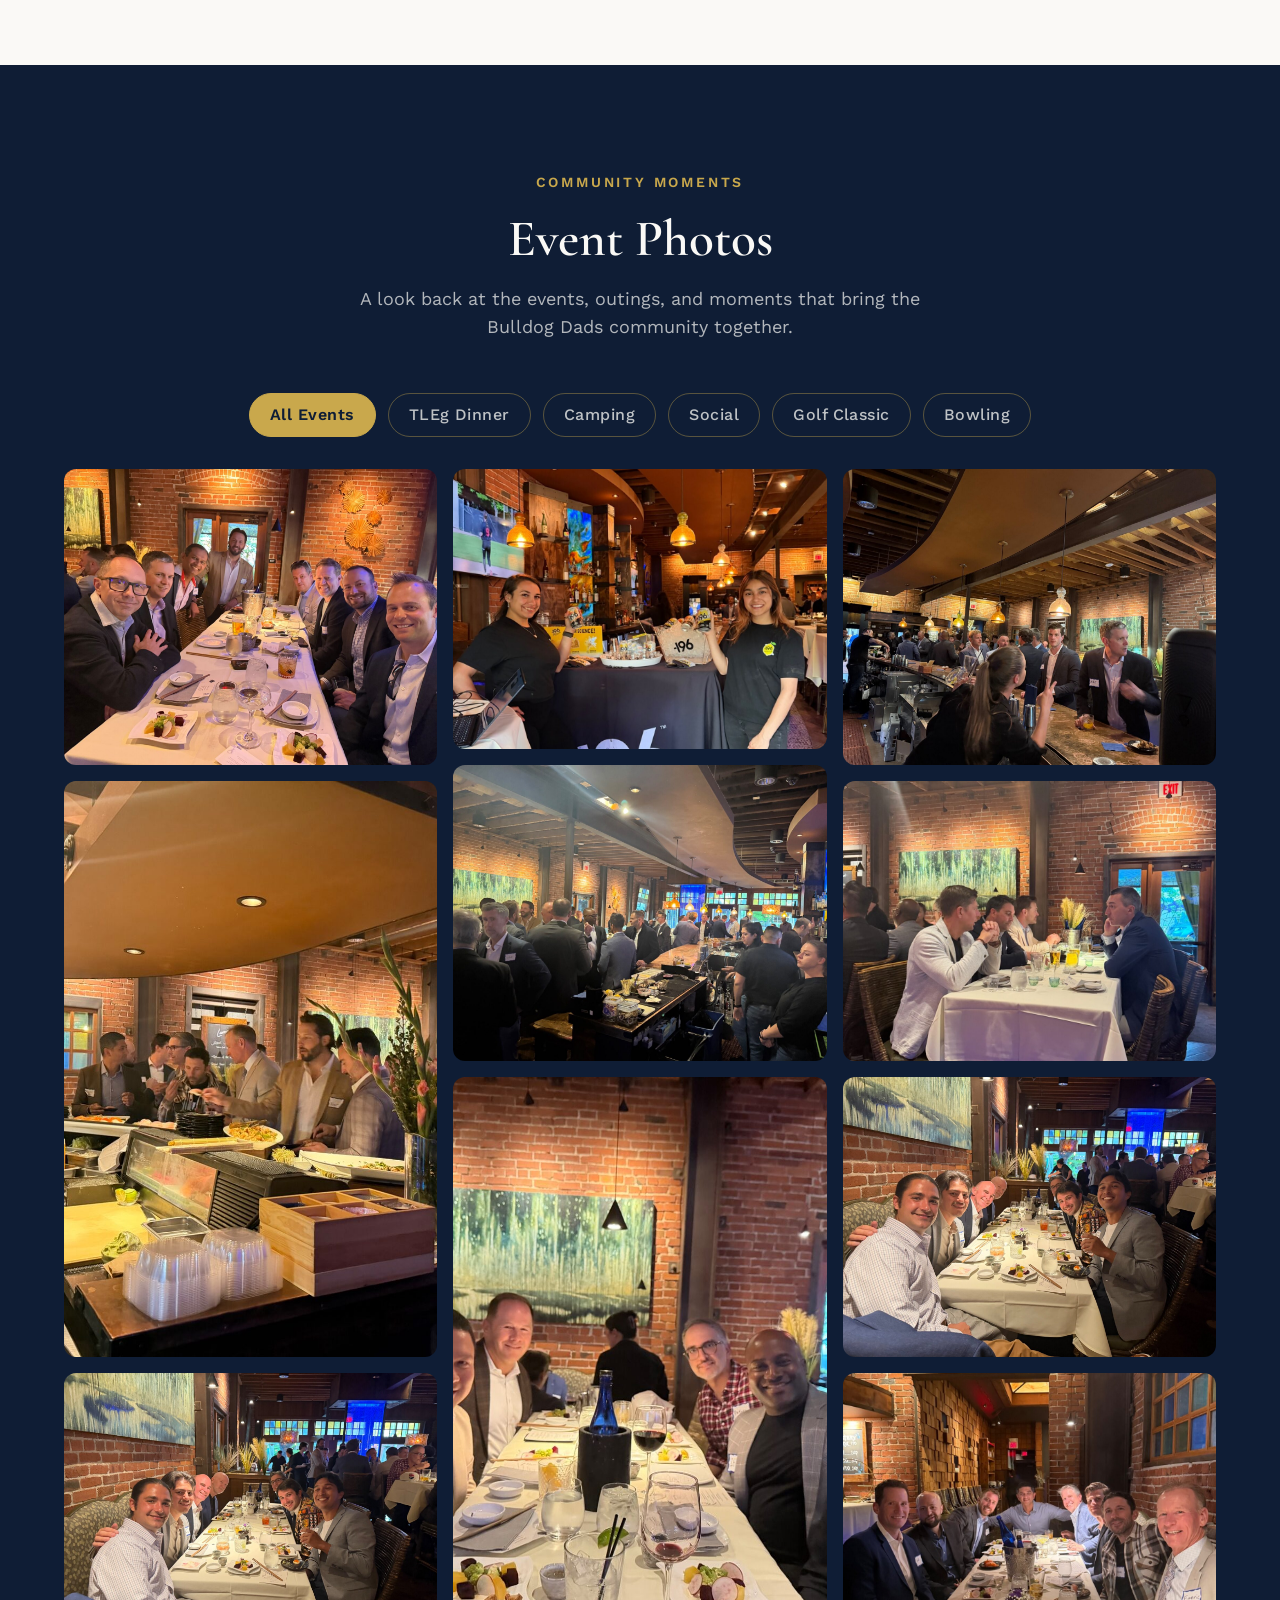
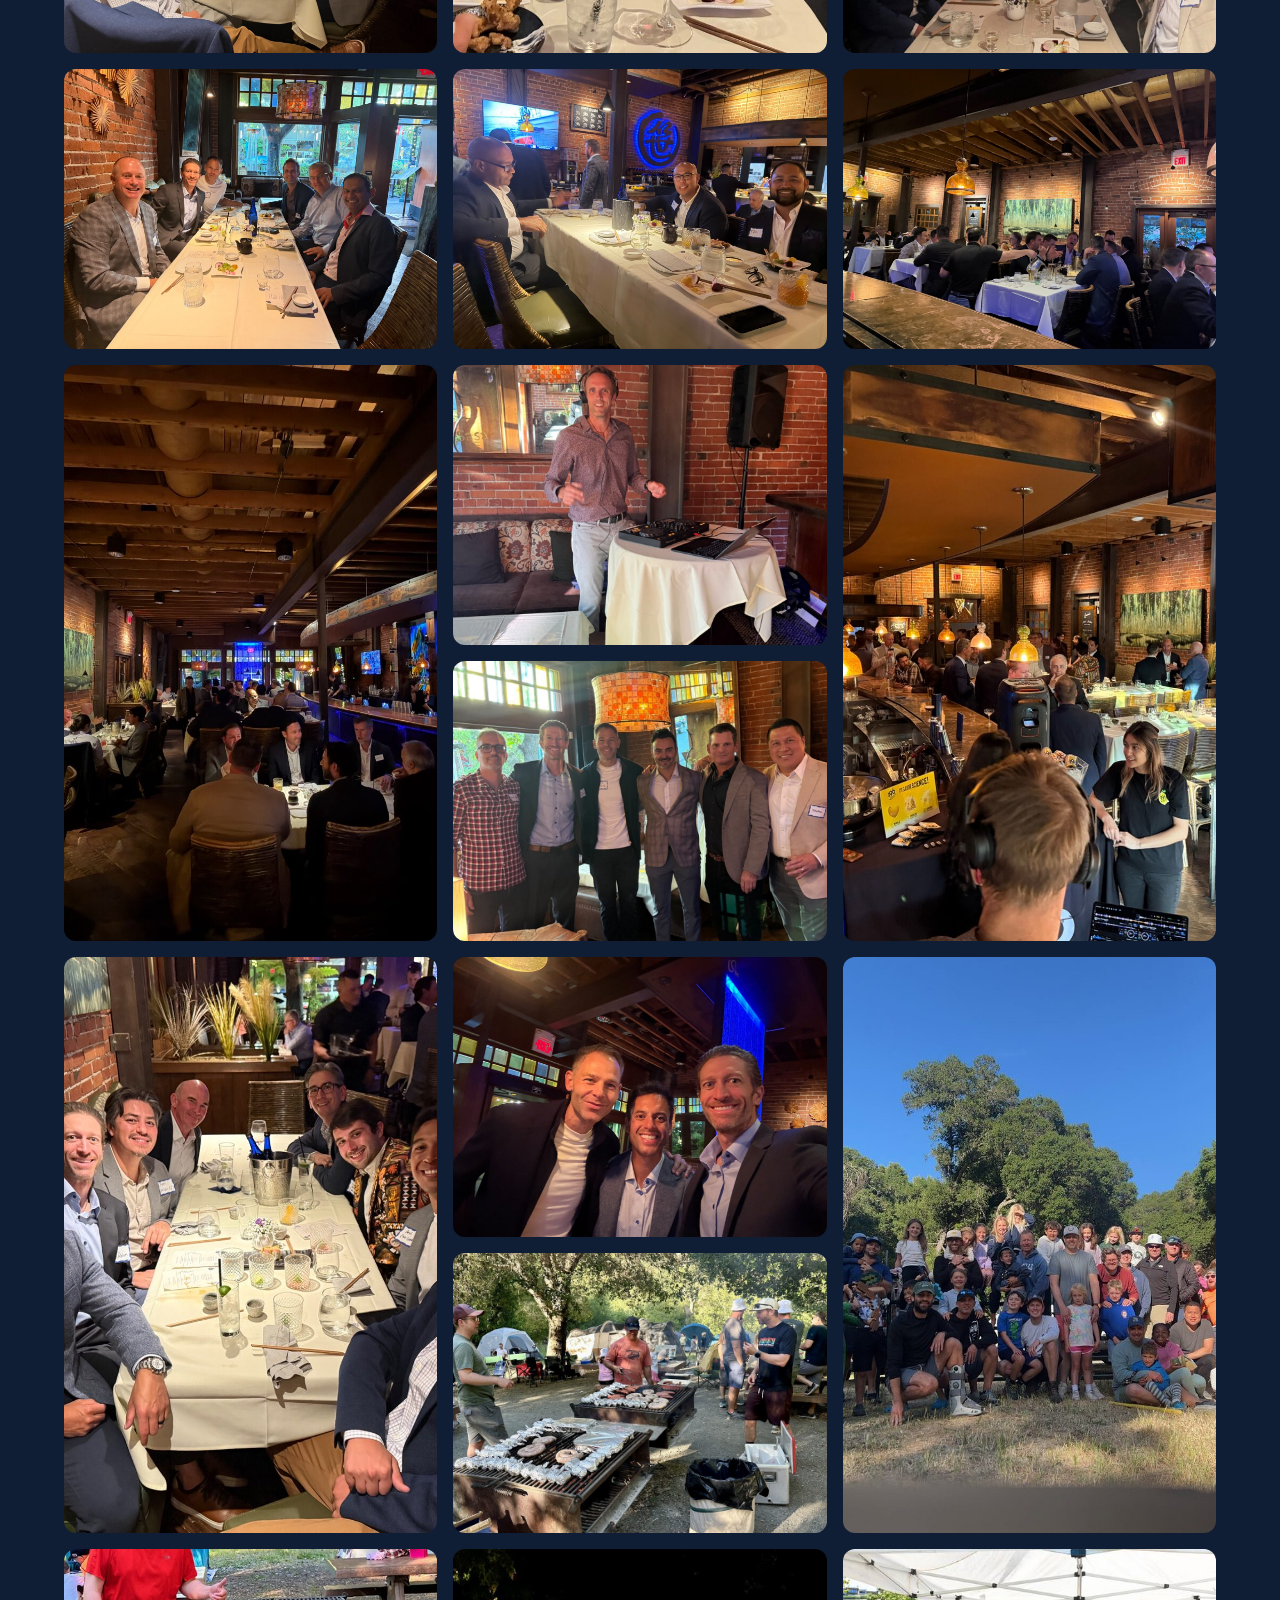
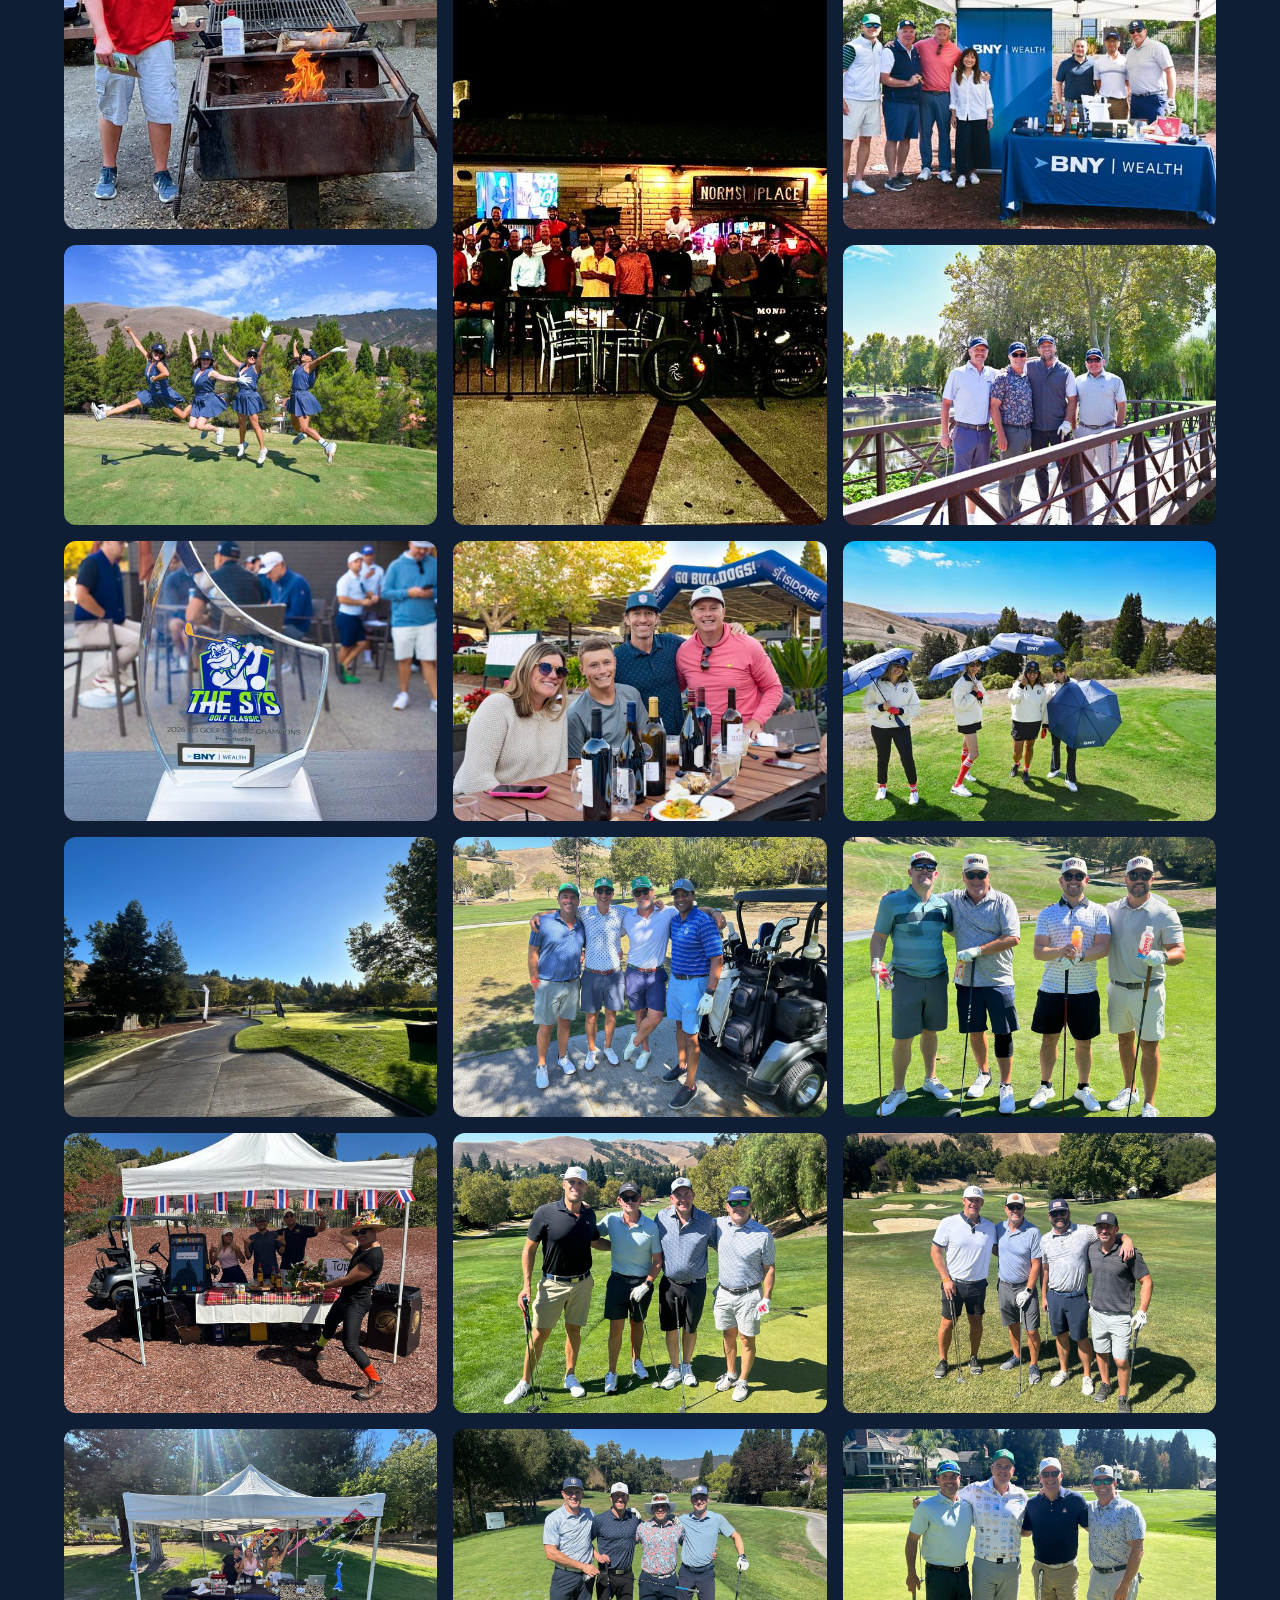
==== commit eb5dc0b6: "Working contact form (FormSubmit to info@sisdads.com); move Kickoff to Past Events; footer link to g" ====
--- a/index.html
+++ b/index.html
@@ -136,8 +136,8 @@
   <div class="container">
     <div class="section__header reveal">
       <div class="section__eyebrow">What's Happening</div>
-      <h2 class="section__title">Next Up and Recent</h2>
-      <p class="section__desc">The Kickoff is this Thursday. The Golf Classic photos are up.</p>
+      <h2 class="section__title">Recent Events</h2>
+      <p class="section__desc">A busy fall. The Golf Classic photos are up, and the next event is coming soon.</p>
     </div>
 
     <div class="events-preview">
@@ -147,10 +147,10 @@
           <img src="./assets/back-to-school-kickoff.jpg" alt="Bulldog Dads Back to School Kickoff badge at Primo's Pizza" loading="lazy" width="640" height="640">
         </div>
         <div class="event-card__body">
-          <div class="event-card__date">Thursday, October 15, 2026</div>
+          <div class="event-card__date">October 15, 2026 &bull; Recap</div>
           <h3 class="event-card__title">Back to School Kickoff</h3>
-          <p class="event-card__text">Pizza, apps and Thursday Night Football at Primo's in Danville. 5:30 to 9 PM. New dads, come say hi.</p>
-          <a href="https://sis-bulldog-dads-club.square.site/product/back-to-school-kickoff-night/AS6N2O2M2UXYMYHYTNQN7LEF" target="_blank" rel="noopener noreferrer" class="btn btn--primary btn--sm">Get Tickets &mdash; $20</a>
+          <p class="event-card__text">Pizza, Thursday Night Football and a lot of new SIS dads at Primo's. Thanks for coming out.</p>
+          <a href="#events" class="btn btn--outline-dark btn--sm">See Past Events</a>
         </div>
       </div>
 
@@ -176,7 +176,7 @@
           <div class="event-card__date">May 30&ndash;31, 2026 &bull; Recap</div>
           <h3 class="event-card__title">4th Annual Dad/Kid Camping Trip</h3>
           <p class="event-card__text">Sold out again. Campfire, s'mores and a night at Huddart Park with the kids.</p>
-          <a href="#events" class="btn btn--outline btn--sm">See Past Events</a>
+          <a href="#events" class="btn btn--outline-dark btn--sm">See Past Events</a>
         </div>
       </div>
     </div>
@@ -572,7 +572,7 @@
     <div class="section__header reveal">
       <div class="section__eyebrow">Mark Your Calendar</div>
       <h2 class="section__title">2026 Events</h2>
-      <p class="section__desc">Next up is the Back to School Kickoff at Primo's on October 15. Grab a ticket, then scroll down for a look at what we've already pulled off this year.</p>
+      <p class="section__desc">The next event is coming soon. Scroll down for a look at what we've already pulled off this year.</p>
     </div>
 
     <!-- Upcoming -->
@@ -581,51 +581,32 @@
       <h3 class="events-subhead__title">Coming Up Next</h3>
     </div>
 
-    <div class="events-full">
-      <!-- Back to School Kickoff -->
-      <div class="event-full-card reveal">
-        <div class="event-full-card__image">
-          <img src="./assets/back-to-school-kickoff.jpg" alt="St. Isidore Bulldog Dads Back to School Kickoff badge — bulldog in football helmet at Primo's Pizza" loading="lazy" width="640" height="640">
-        </div>
-        <div class="event-full-card__body">
-          <div class="event-full-card__eyebrow">Back to School Kickoff</div>
-          <h3 class="event-full-card__title">Bulldog Dads Back to School Kickoff</h3>
-          <ul class="event-detail-list" role="list">
-            <li>
-              <svg width="18" height="18" viewBox="0 0 24 24" fill="none" stroke="currentColor" stroke-width="2"><rect x="3" y="4" width="18" height="18" rx="2"/><line x1="16" y1="2" x2="16" y2="6"/><line x1="8" y1="2" x2="8" y2="6"/><line x1="3" y1="10" x2="21" y2="10"/></svg>
-              Thursday, October 15, 2026
-            </li>
-            <li>
-              <svg width="18" height="18" viewBox="0 0 24 24" fill="none" stroke="currentColor" stroke-width="2"><circle cx="12" cy="12" r="10"/><polyline points="12 6 12 12 16 14"/></svg>
-              5:30 PM – 9:00 PM
-            </li>
-            <li>
-              <svg width="18" height="18" viewBox="0 0 24 24" fill="none" stroke="currentColor" stroke-width="2"><path d="M21 10c0 7-9 13-9 13s-9-6-9-13a9 9 0 0 1 18 0z"/><circle cx="12" cy="10" r="3"/></svg>
-              Primo's Pizza, Danville
-            </li>
-            <li>
-              <svg width="18" height="18" viewBox="0 0 24 24" fill="none" stroke="currentColor" stroke-width="2"><path d="M17 21v-2a4 4 0 0 0-4-4H5a4 4 0 0 0-4 4v2"/><circle cx="9" cy="7" r="4"/><path d="M23 21v-2a4 4 0 0 0-3-3.87"/><path d="M16 3.13a4 4 0 0 1 0 7.75"/></svg>
-              All Bulldog Dads Welcome
-            </li>
-            <li>
-              <svg width="18" height="18" viewBox="0 0 24 24" fill="none" stroke="currentColor" stroke-width="2"><line x1="12" y1="1" x2="12" y2="23"/><path d="M17 5H9.5a3.5 3.5 0 0 0 0 7h5a3.5 3.5 0 0 1 0 7H6"/></svg>
-              $20 per dad
-            </li>
-          </ul>
-          <p class="event-full-card__desc">Kick off the school year with the Bulldog Dads at Primo's in Danville. Appetizers, pizza, no-host bar, and Thursday Night Football on the screens. A warm welcome to every new SIS dad. Proceeds benefit St. Isidore School.</p>
-          <a href="https://sis-bulldog-dads-club.square.site/product/back-to-school-kickoff-night/AS6N2O2M2UXYMYHYTNQN7LEF" class="btn btn--primary" target="_blank" rel="noopener">Purchase Tickets</a>
-        </div>
-      </div>
+    <div class="events-next reveal">
+      <p class="events-next__text">Next event is in the works. Get on the list and you'll hear about it first.</p>
+      <button type="button" class="btn btn--primary" data-open-subscribe>Join the Mailing List</button>
     </div>
 
     <!-- Past Events -->
     <div class="events-subhead events-subhead--past reveal">
       <span class="events-subhead__eyebrow">Past Events</span>
       <h3 class="events-subhead__title">Earlier This Year</h3>
-      <p class="events-subhead__desc">A quick look back — more photos in the <a href="#photos">Event Photos</a> gallery.</p>
+      <p class="events-subhead__desc">A quick look back. More photos in the <a href="#photos">Event Photos</a> gallery.</p>
     </div>
 
     <div class="events-past">
+      <!-- Back to School Kickoff (past) -->
+      <div class="event-past-card reveal">
+        <div class="event-past-card__image">
+          <img src="./assets/back-to-school-kickoff.jpg" alt="Bulldog Dads Back to School Kickoff badge at Primo's Pizza" loading="lazy" width="640" height="640">
+          <span class="event-past-card__badge">Recap</span>
+        </div>
+        <div class="event-past-card__body">
+          <div class="event-past-card__meta">October 15, 2026 &bull; Primo's Pizza, Danville</div>
+          <h4 class="event-past-card__title">Back to School Kickoff</h4>
+          <p class="event-past-card__desc">Pizza, Thursday Night Football and a lot of new SIS dads. Thanks for coming out.</p>
+        </div>
+      </div>
+
       <!-- Golf Classic 2026 (past) -->
       <div class="event-past-card reveal">
         <div class="event-past-card__image">
@@ -1048,7 +1029,11 @@
 
       <div class="contact-form reveal reveal-delay-1">
         <h3>Send a Message</h3>
-        <form onsubmit="event.preventDefault(); alert('Thank you! Your message has been noted. (This is a prototype — email info@sisdads.com for inquiries.)');">
+        <form id="contact-form" action="https://formsubmit.co/info@sisdads.com" method="POST">
+          <input type="hidden" name="_subject" value="New message from sisdads.com">
+          <input type="hidden" name="_template" value="table">
+          <input type="hidden" name="_captcha" value="false">
+          <input type="text" name="_honey" style="display:none" tabindex="-1" autocomplete="off">
           <div class="form-group">
             <label for="name">Name</label>
             <input type="text" id="name" name="name" placeholder="Your name" required>
@@ -1059,13 +1044,14 @@
           </div>
           <div class="form-group">
             <label for="subject">Subject</label>
-            <input type="text" id="subject" name="subject" placeholder="Sponsorship, events, membership...">
+            <input type="text" id="subject" name="topic" placeholder="Sponsorship, events, membership...">
           </div>
           <div class="form-group">
             <label for="message">Message</label>
-            <textarea id="message" name="message" placeholder="How can we help?" rows="4"></textarea>
+            <textarea id="message" name="message" placeholder="How can we help?" rows="4" required></textarea>
           </div>
           <button type="submit" class="btn btn--primary" style="width:100%; justify-content:center;">Send Message</button>
+          <p class="contact-form__status" id="contact-status" role="status" aria-live="polite"></p>
         </form>
       </div>
     </div>
@@ -1099,7 +1085,7 @@
         <ul class="footer__links" role="list">
           <li><a href="mailto:info@sisdads.com">info@sisdads.com</a></li>
           <li><a href="https://sis-bulldog-dads-club.square.site/s/shop" target="_blank" rel="noopener noreferrer">Bulldog Dads Store</a></li>
-          <li><a href="https://sis-bulldog-dads-club.square.site/product/tleg-2-sasa/7VZ7UD2N3IKCKQSHDJ47EKCR" target="_blank" rel="noopener noreferrer">TLEg 2 Tickets</a></li>
+          <li><a href="./golf-2026.html">2026 Golf Classic Photos</a></li>
         </ul>
       </div>
     </div>
--- a/style.css
+++ b/style.css
@@ -2338,3 +2338,14 @@
   .events-full > .event-full-card:only-child .event-full-card__image { height: auto; min-height: 100%; background: #f6f1e4; display: flex; align-items: center; justify-content: center; }
   .events-full > .event-full-card:only-child .event-full-card__image img { object-fit: contain; height: auto; max-height: 420px; padding: var(--space-4); }
 }
+
+/* Contact form status */
+.contact-form__status { margin-top: var(--space-3); font-size: 0.95rem; min-height: 1.2em; }
+.contact-form__status.is-ok { color: var(--color-green); font-weight: 600; }
+.contact-form__status.is-error { color: #b42318; }
+
+/* No upcoming events placeholder */
+.events-next { text-align: center; padding: var(--space-10, 2.5rem) var(--space-6); border: 1px dashed var(--color-divider); border-radius: var(--radius-lg); background: var(--color-surface); }
+.events-next__text { margin: 0 auto var(--space-5); max-width: 520px; font-size: 1.05rem; }
+.events-past { grid-template-columns: repeat(2, minmax(0, 1fr)); }
+@media (max-width: 640px) { .events-past { grid-template-columns: 1fr; } }
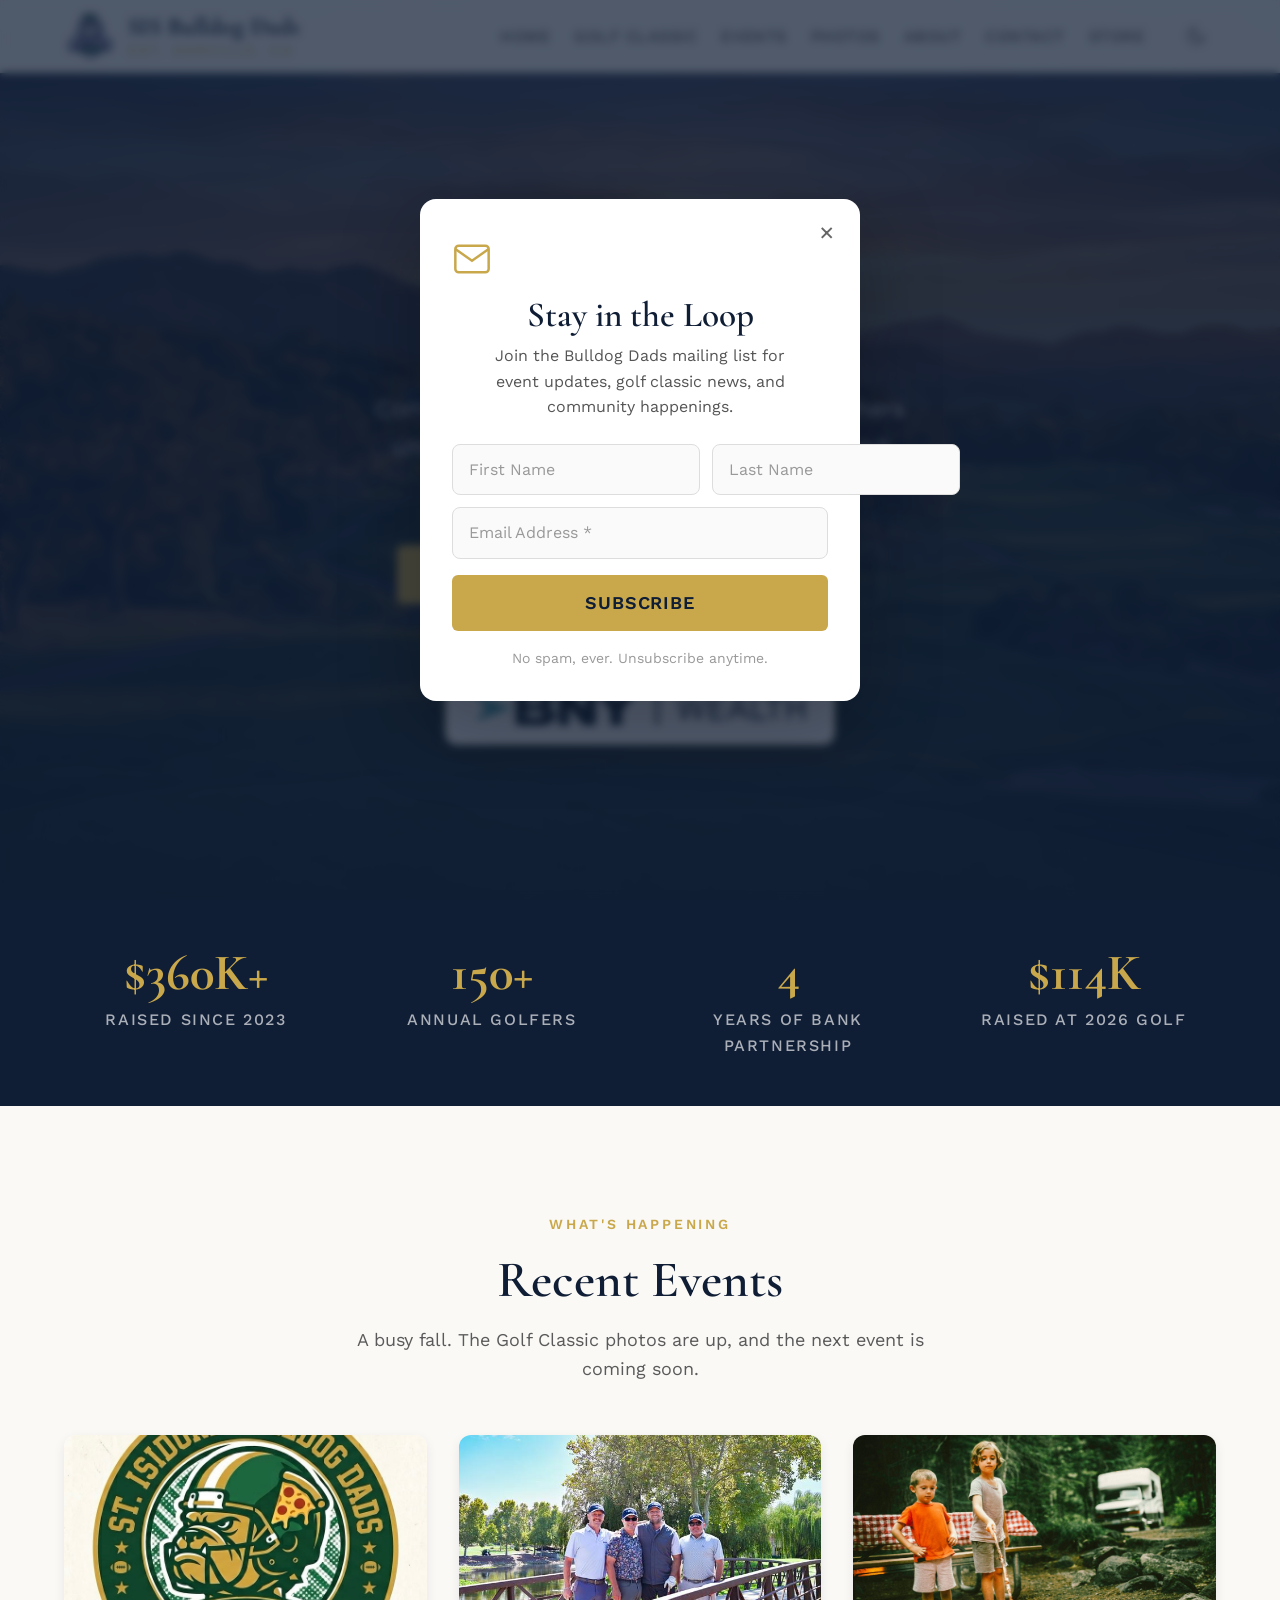
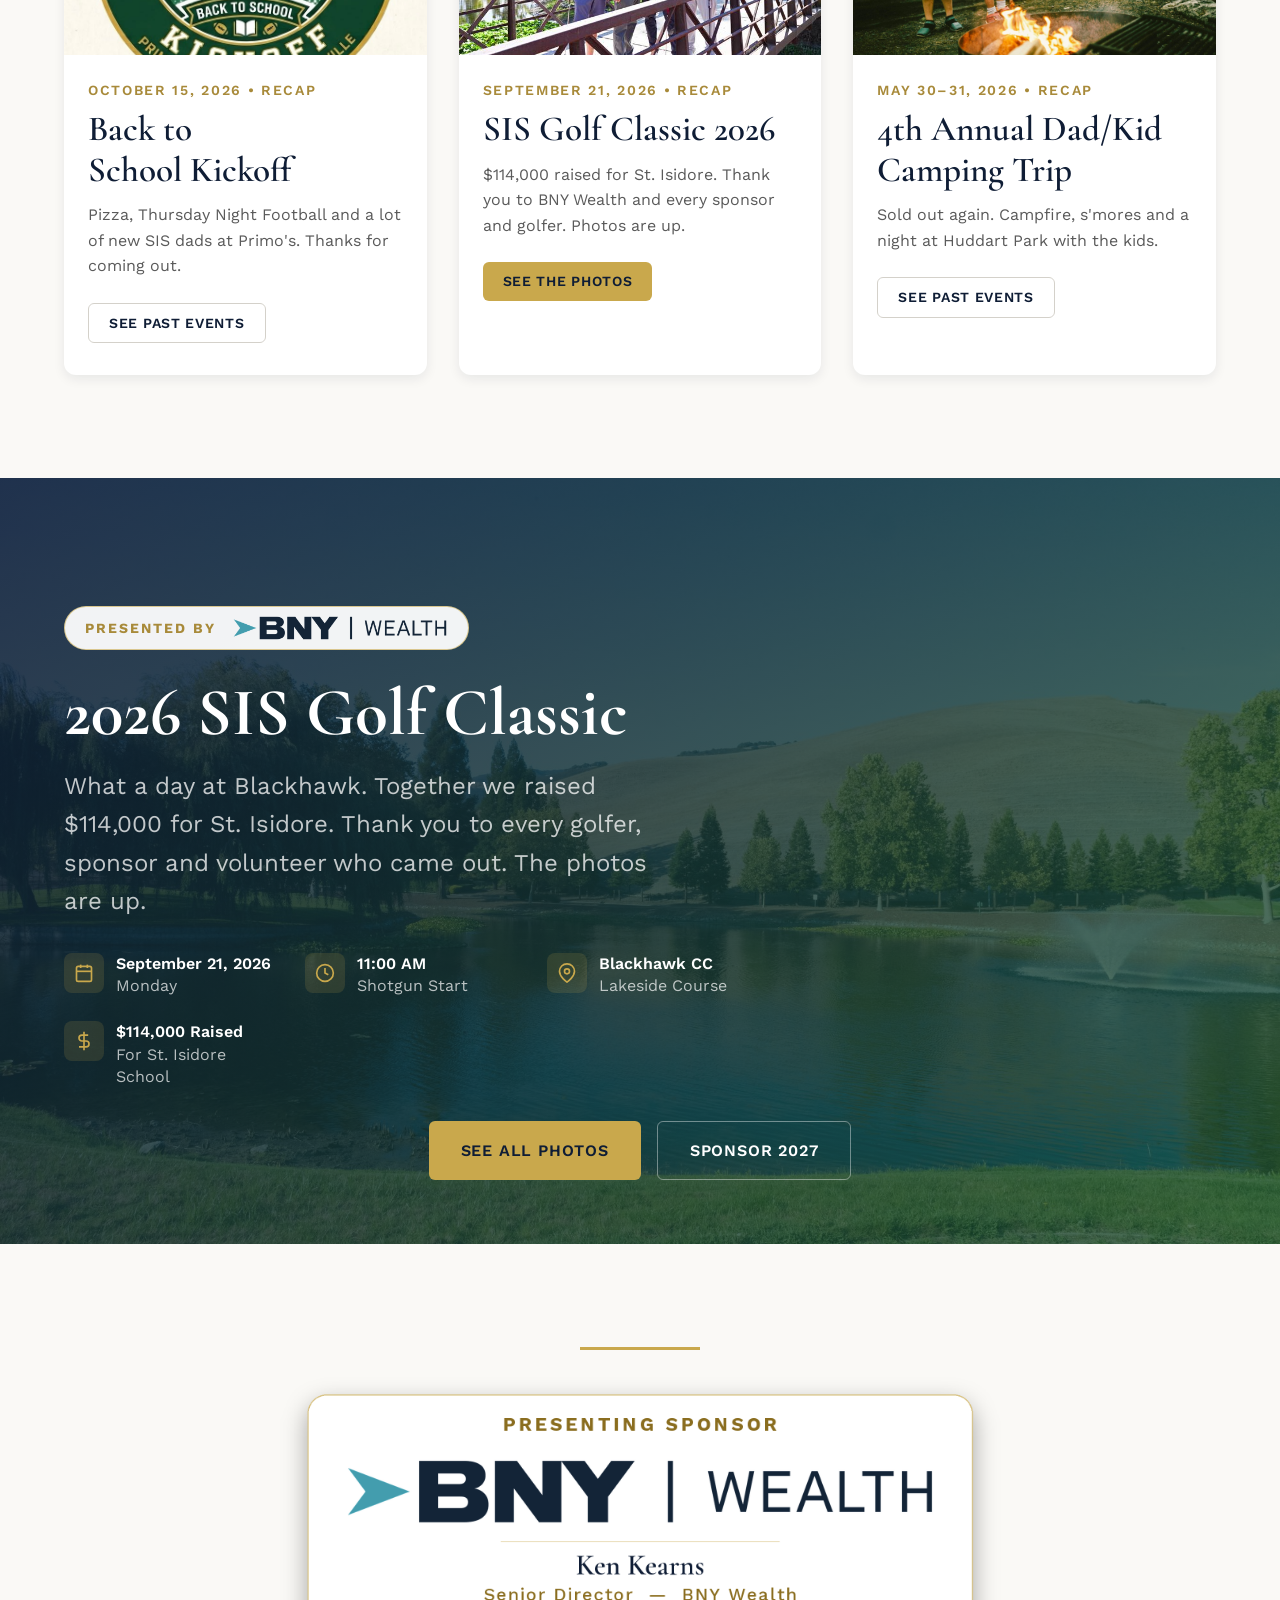
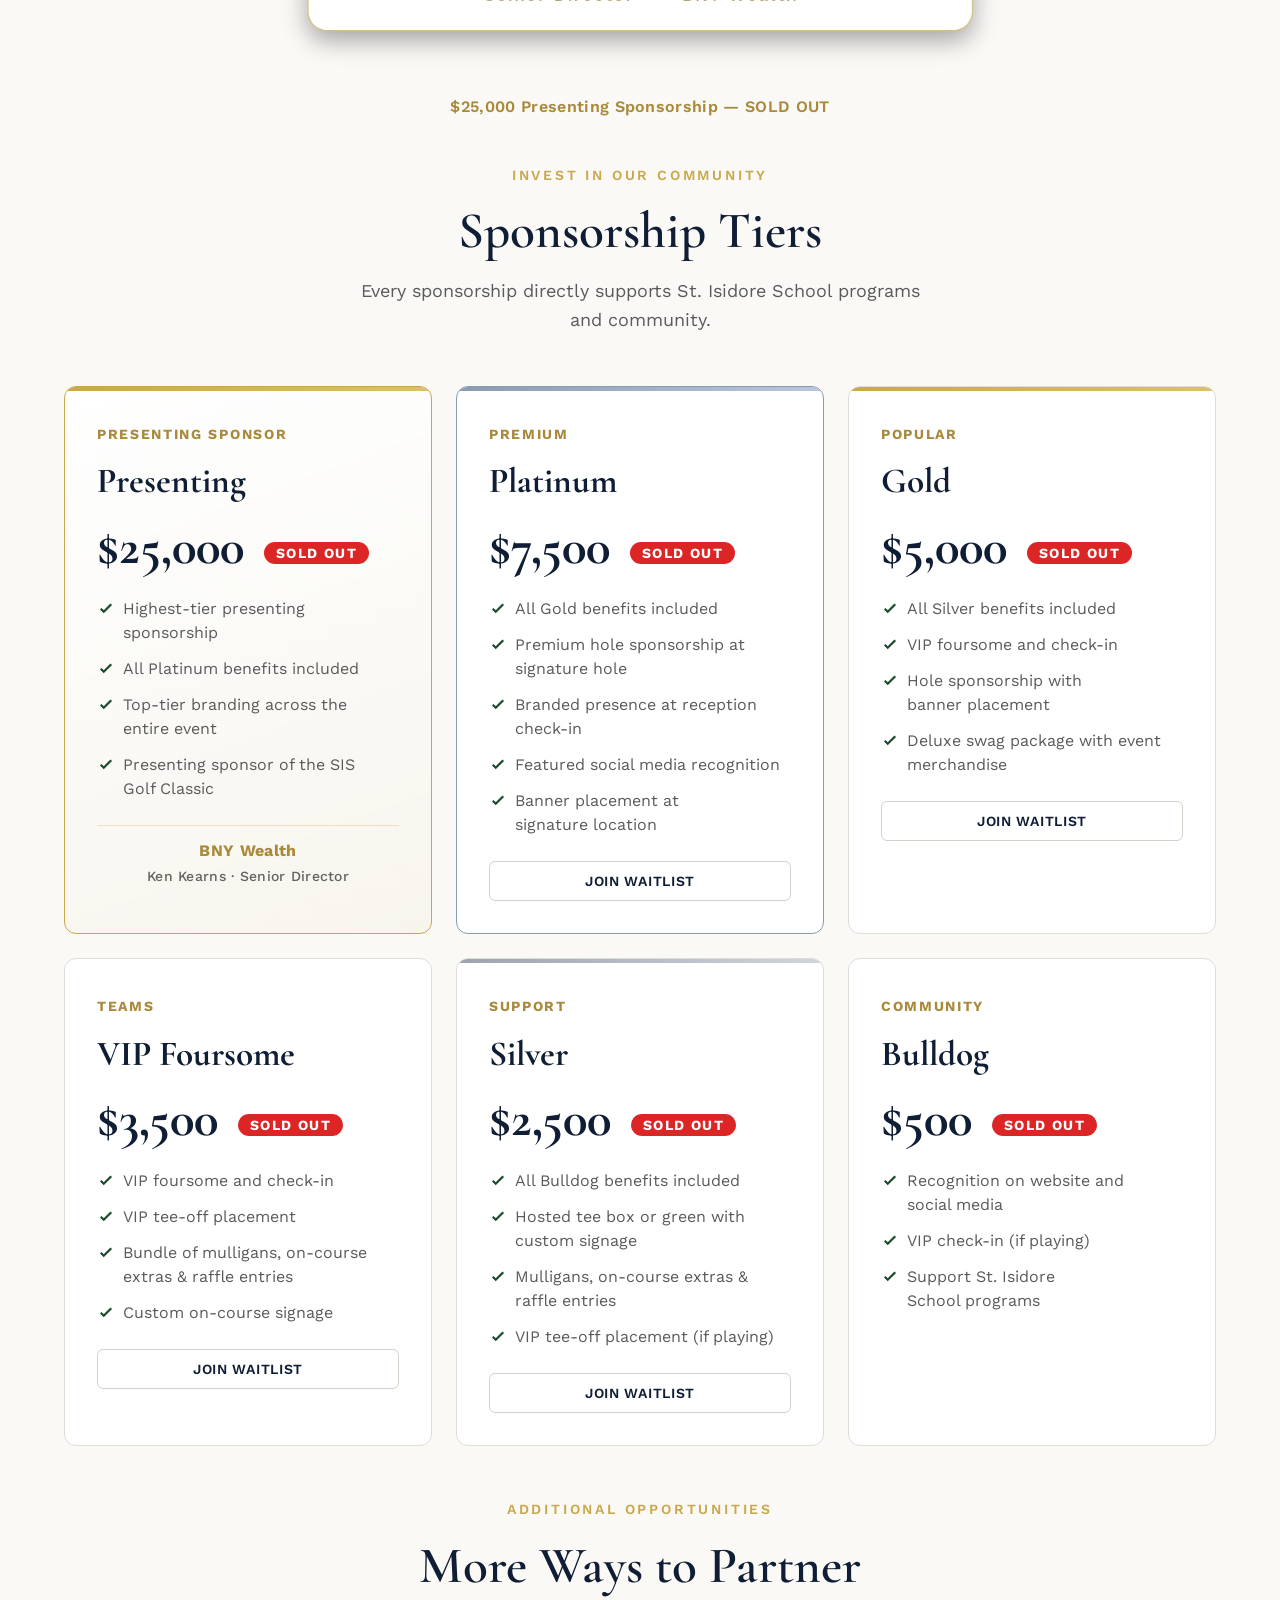
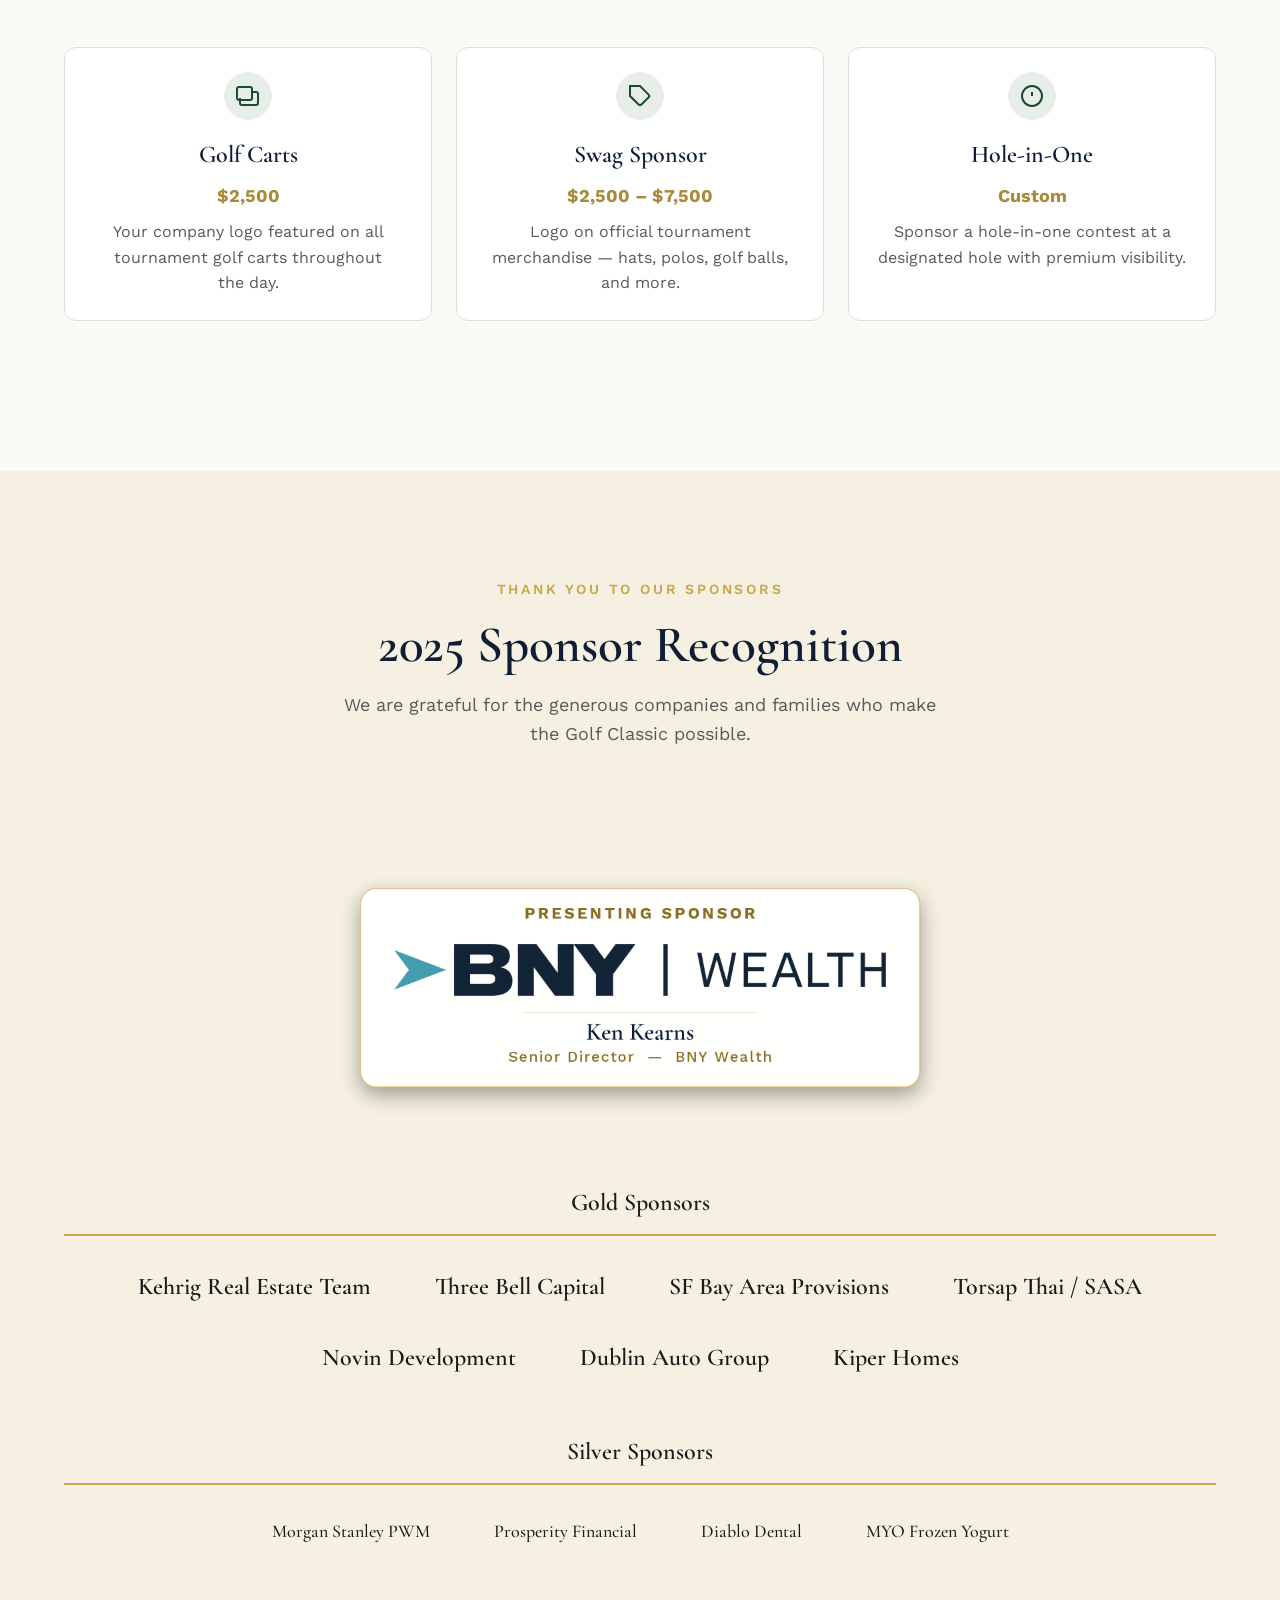
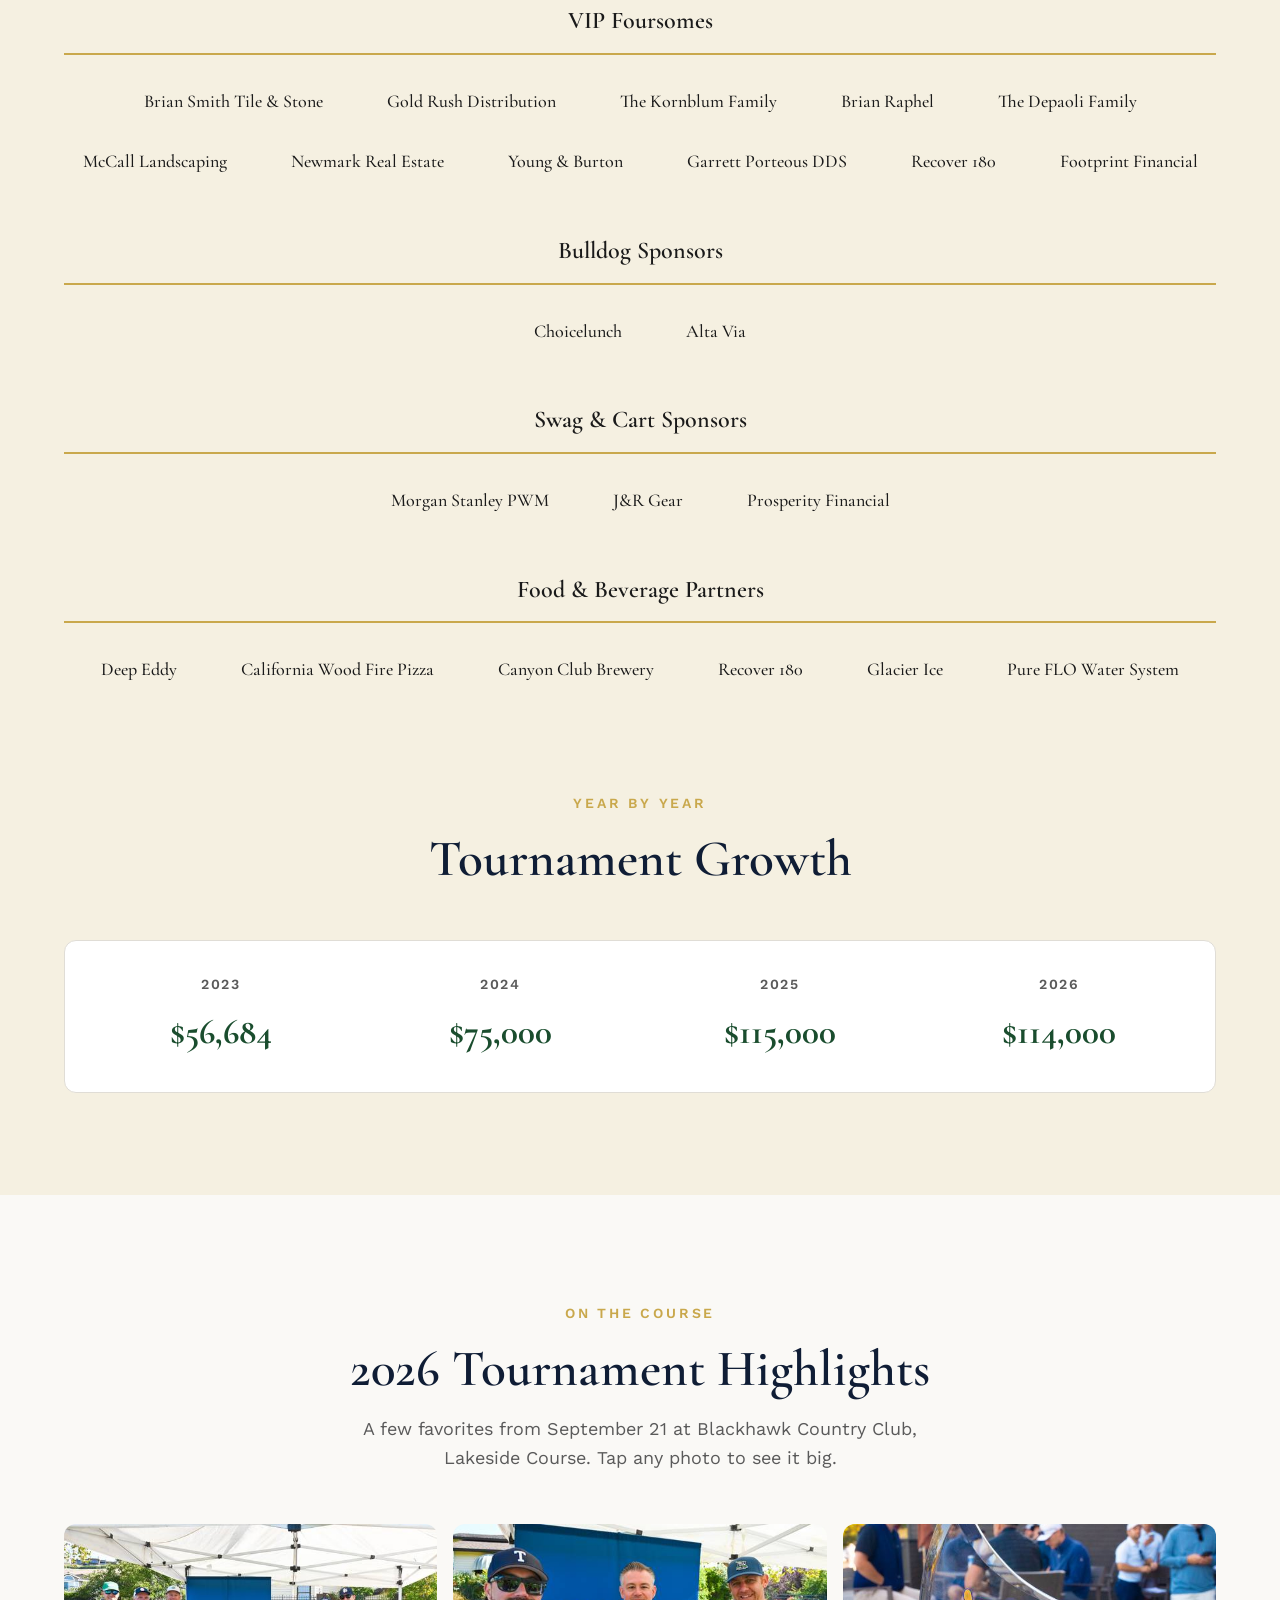
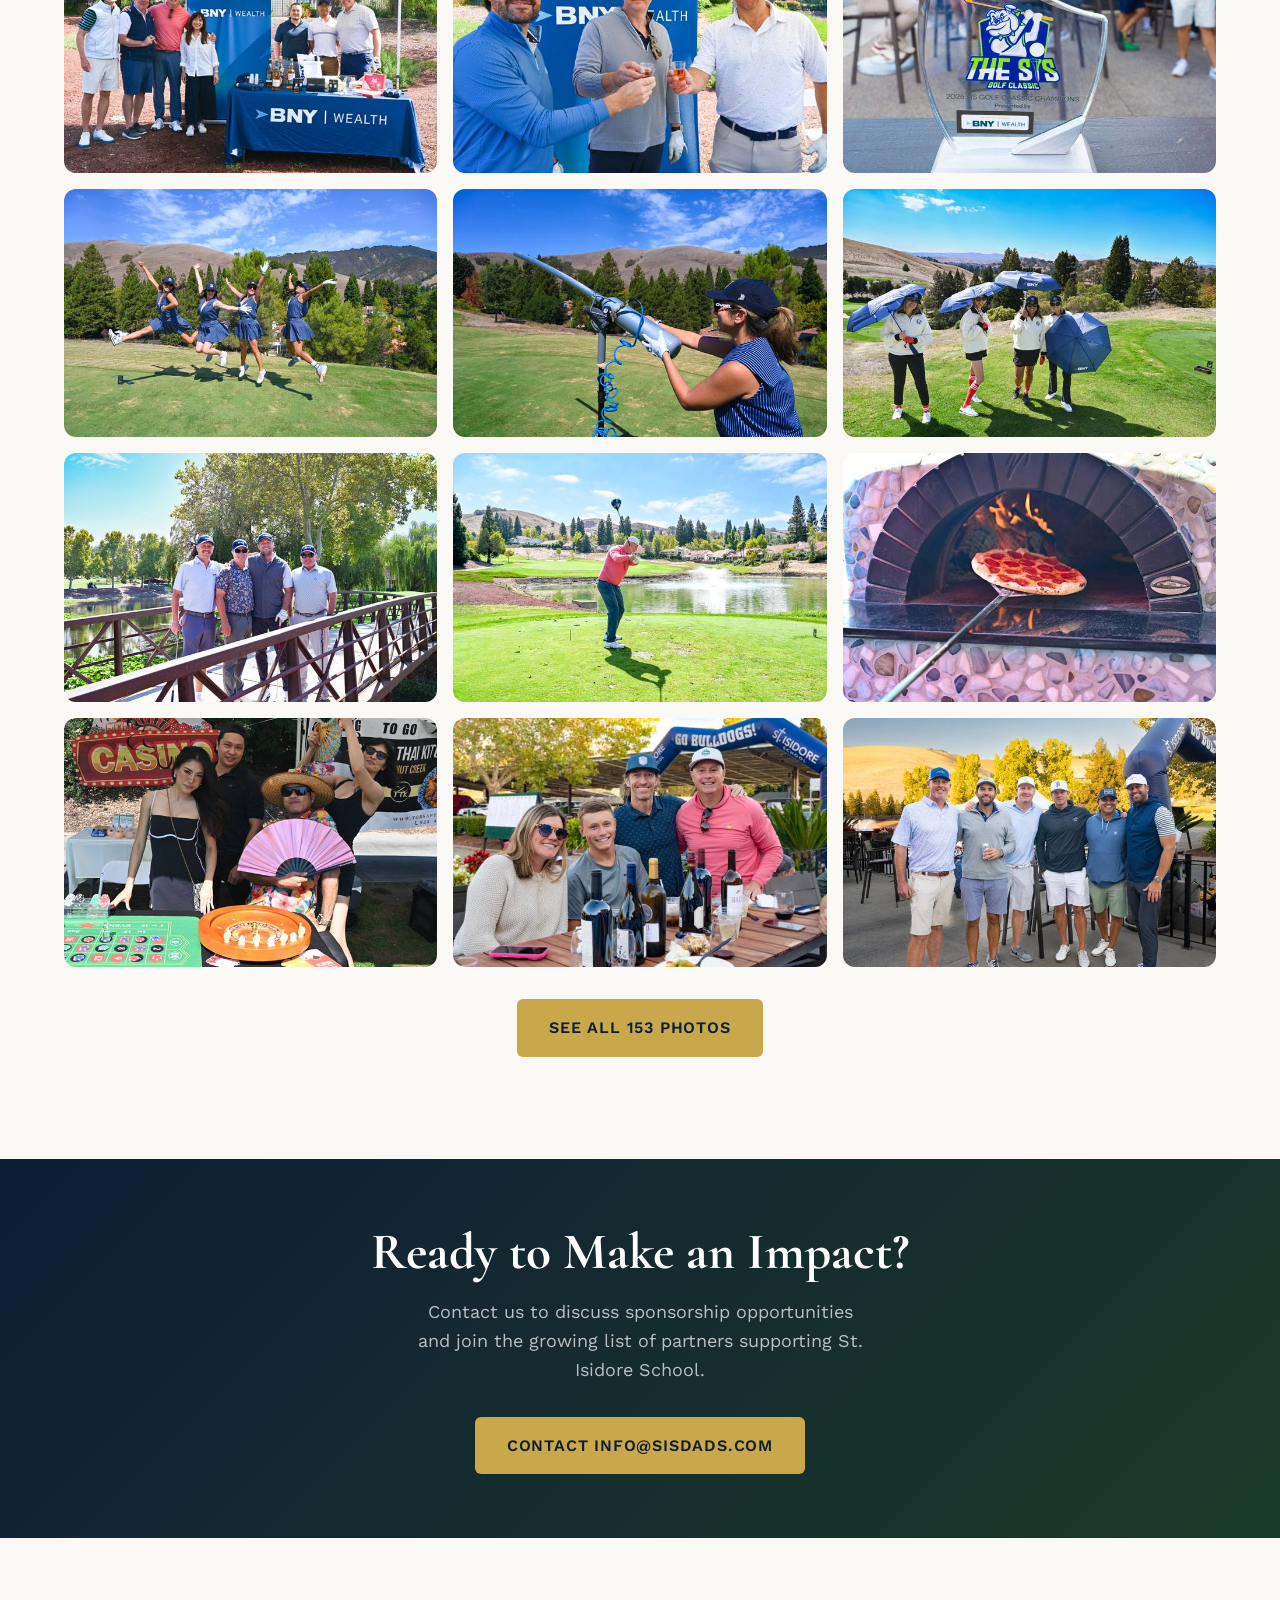
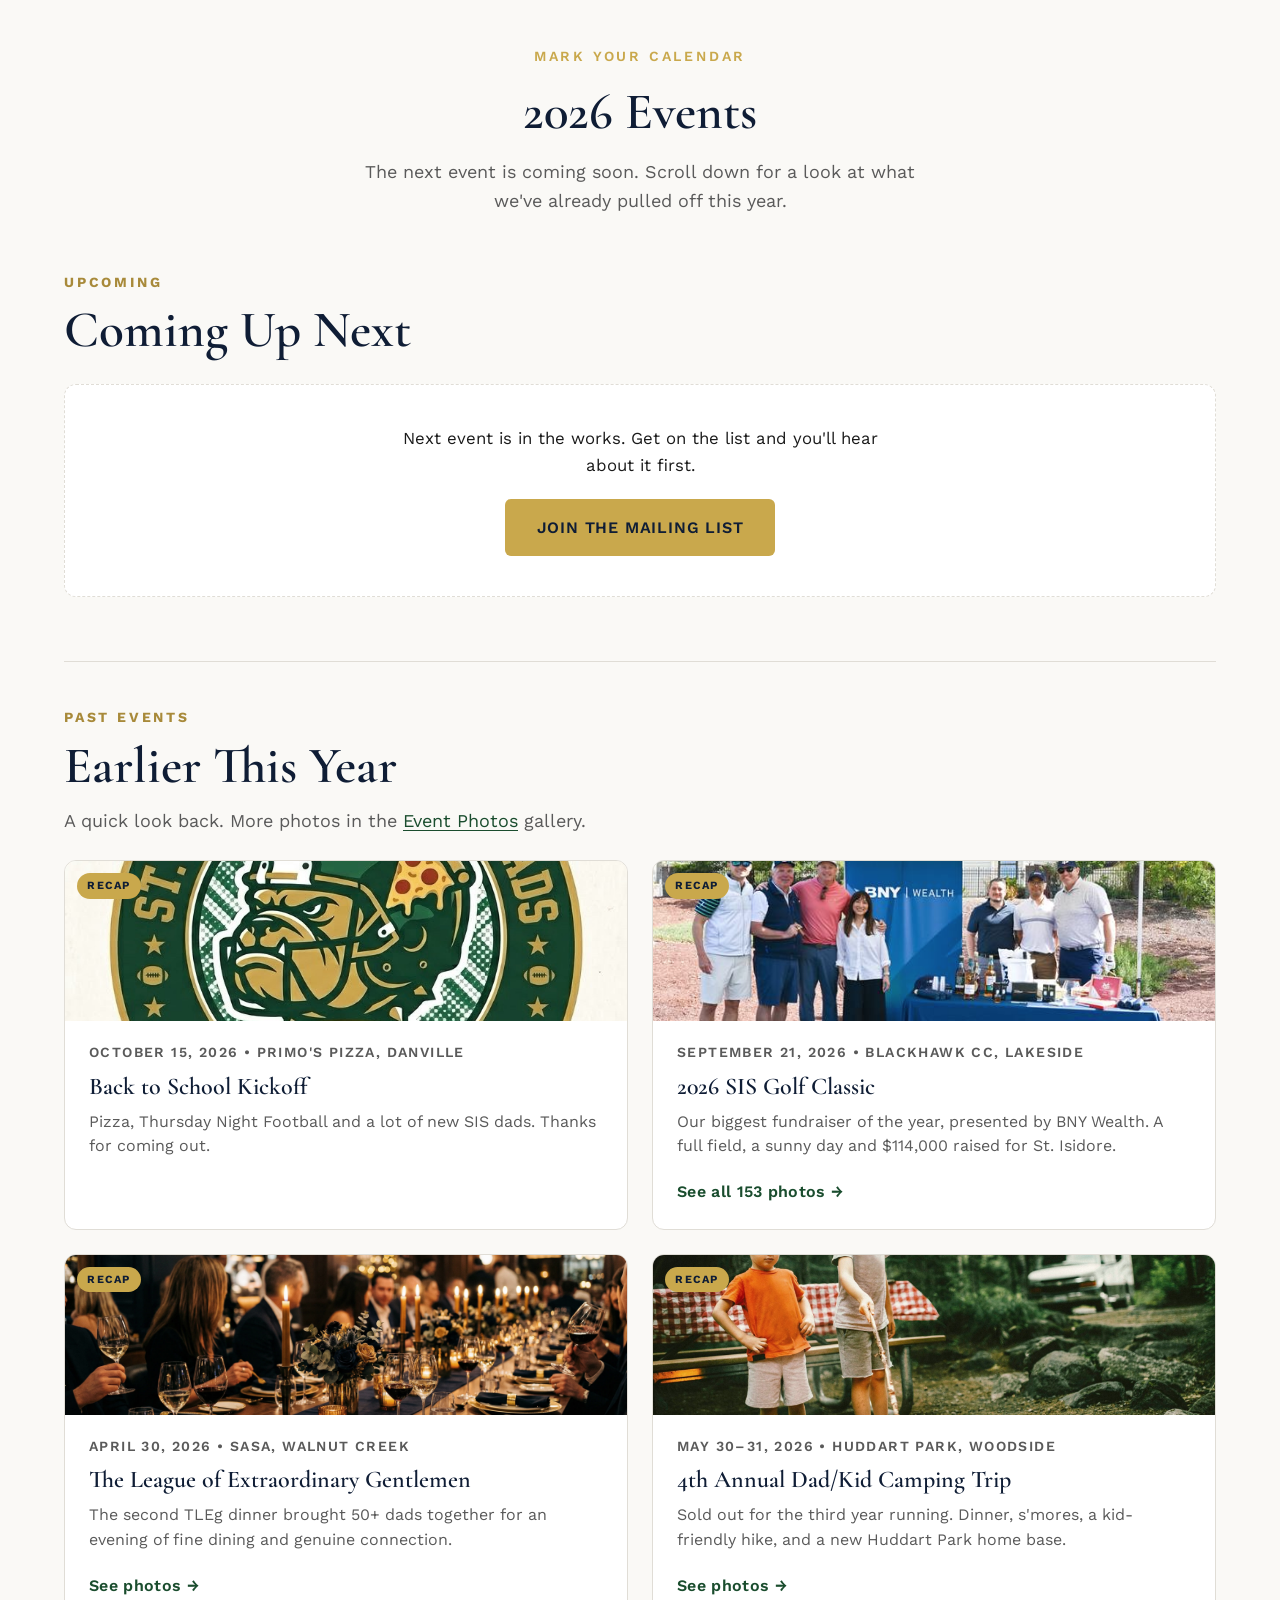
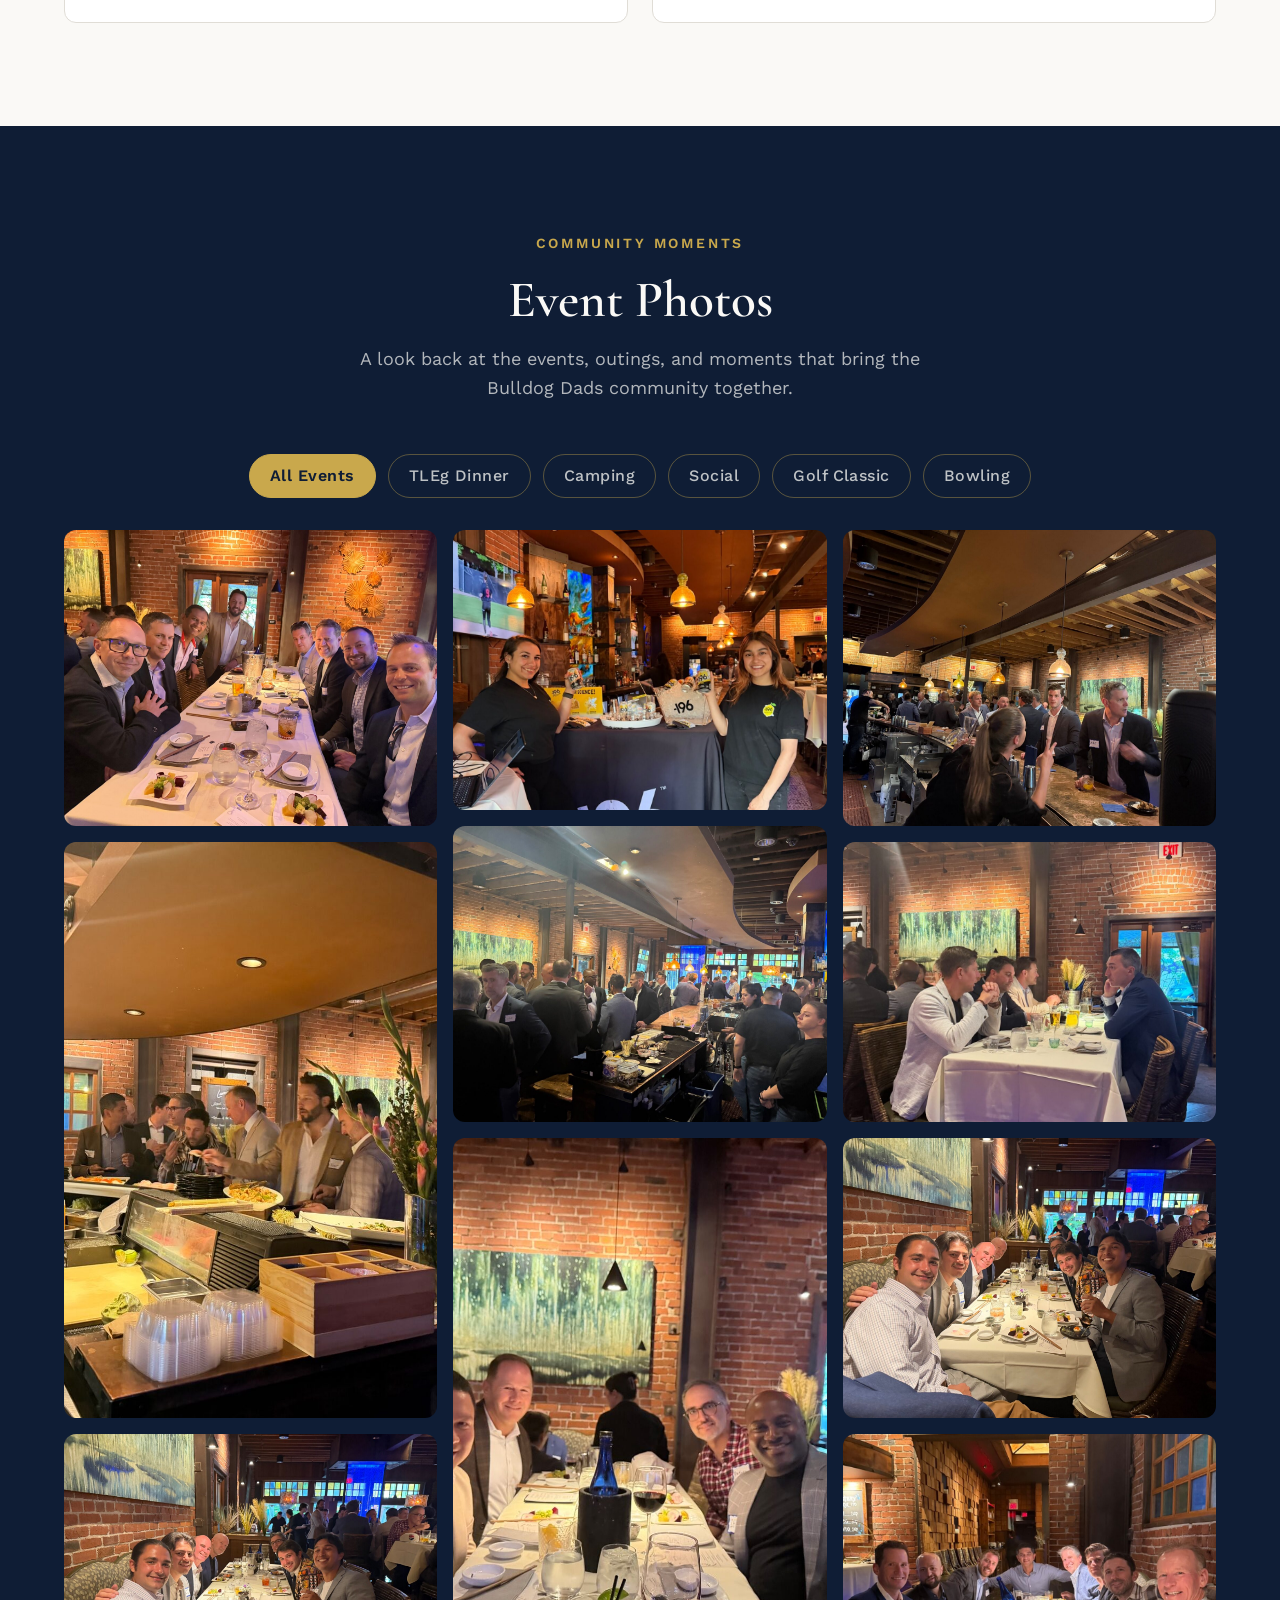
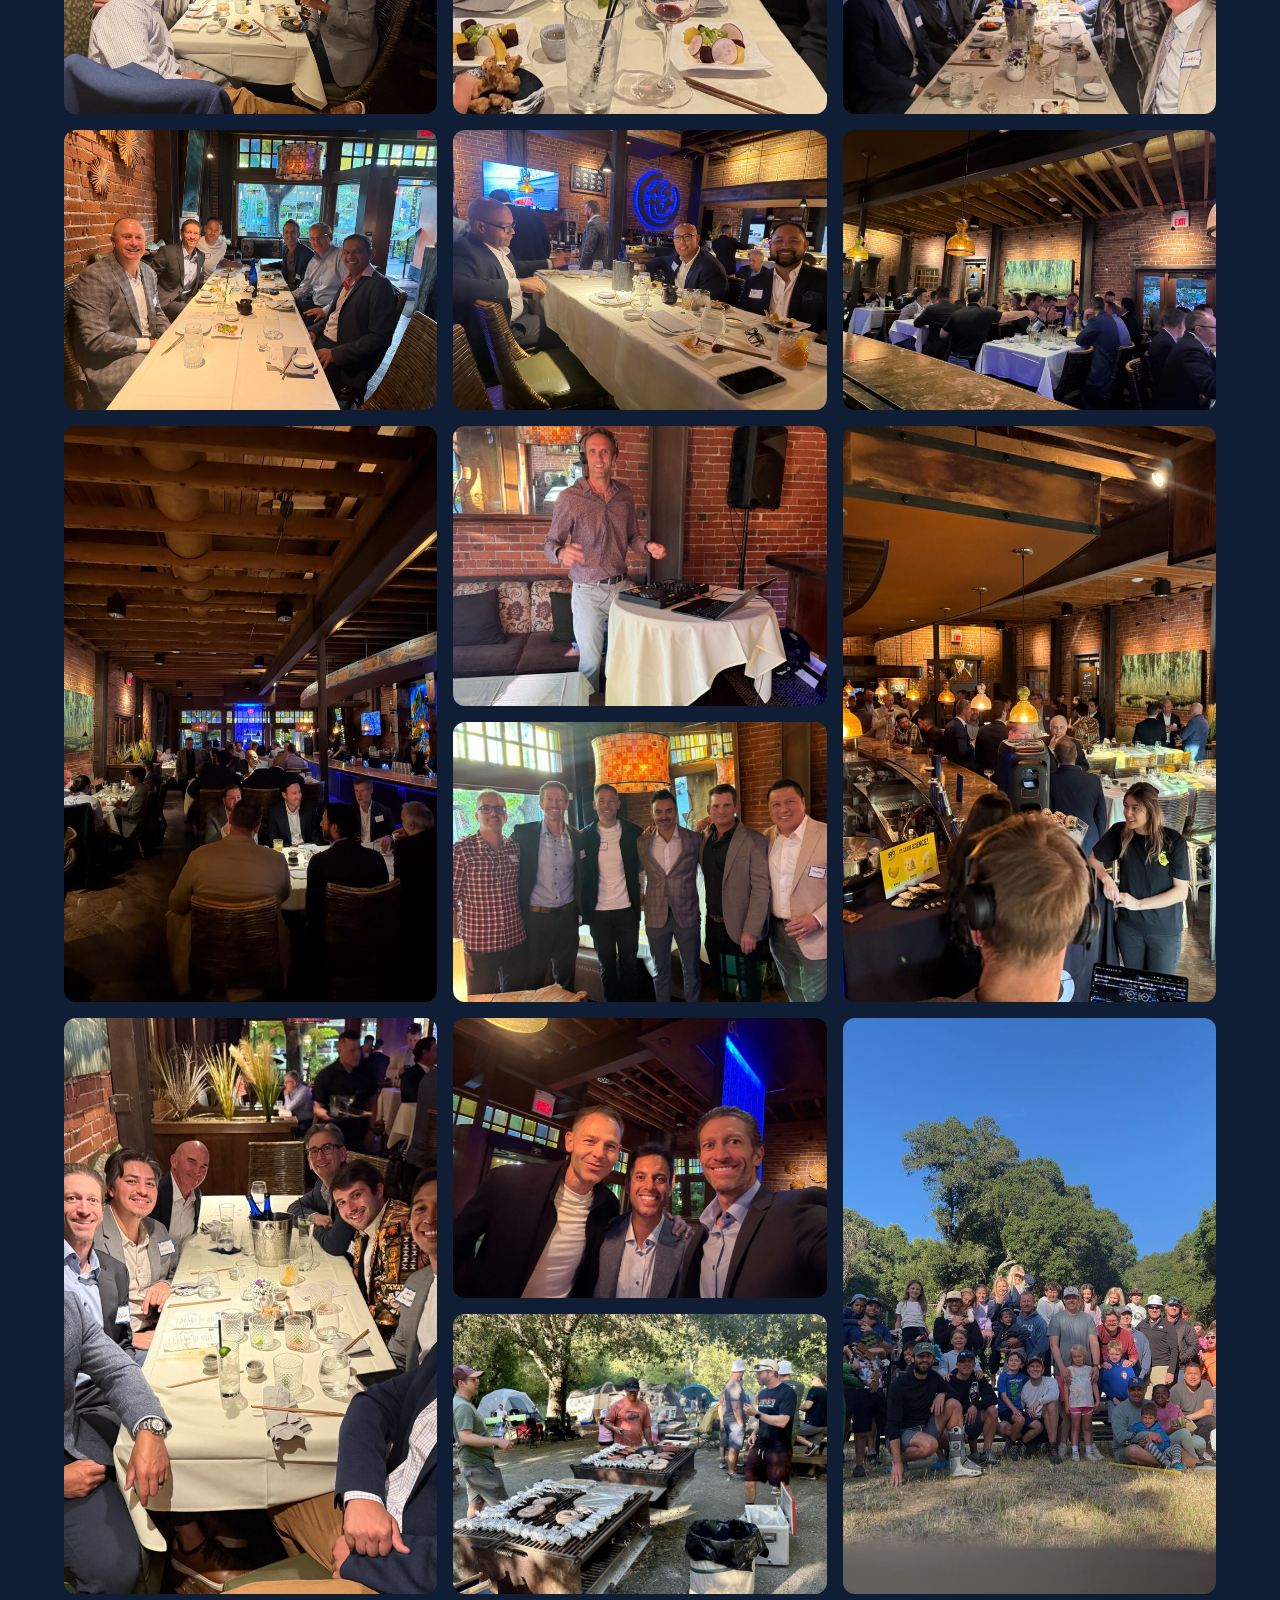
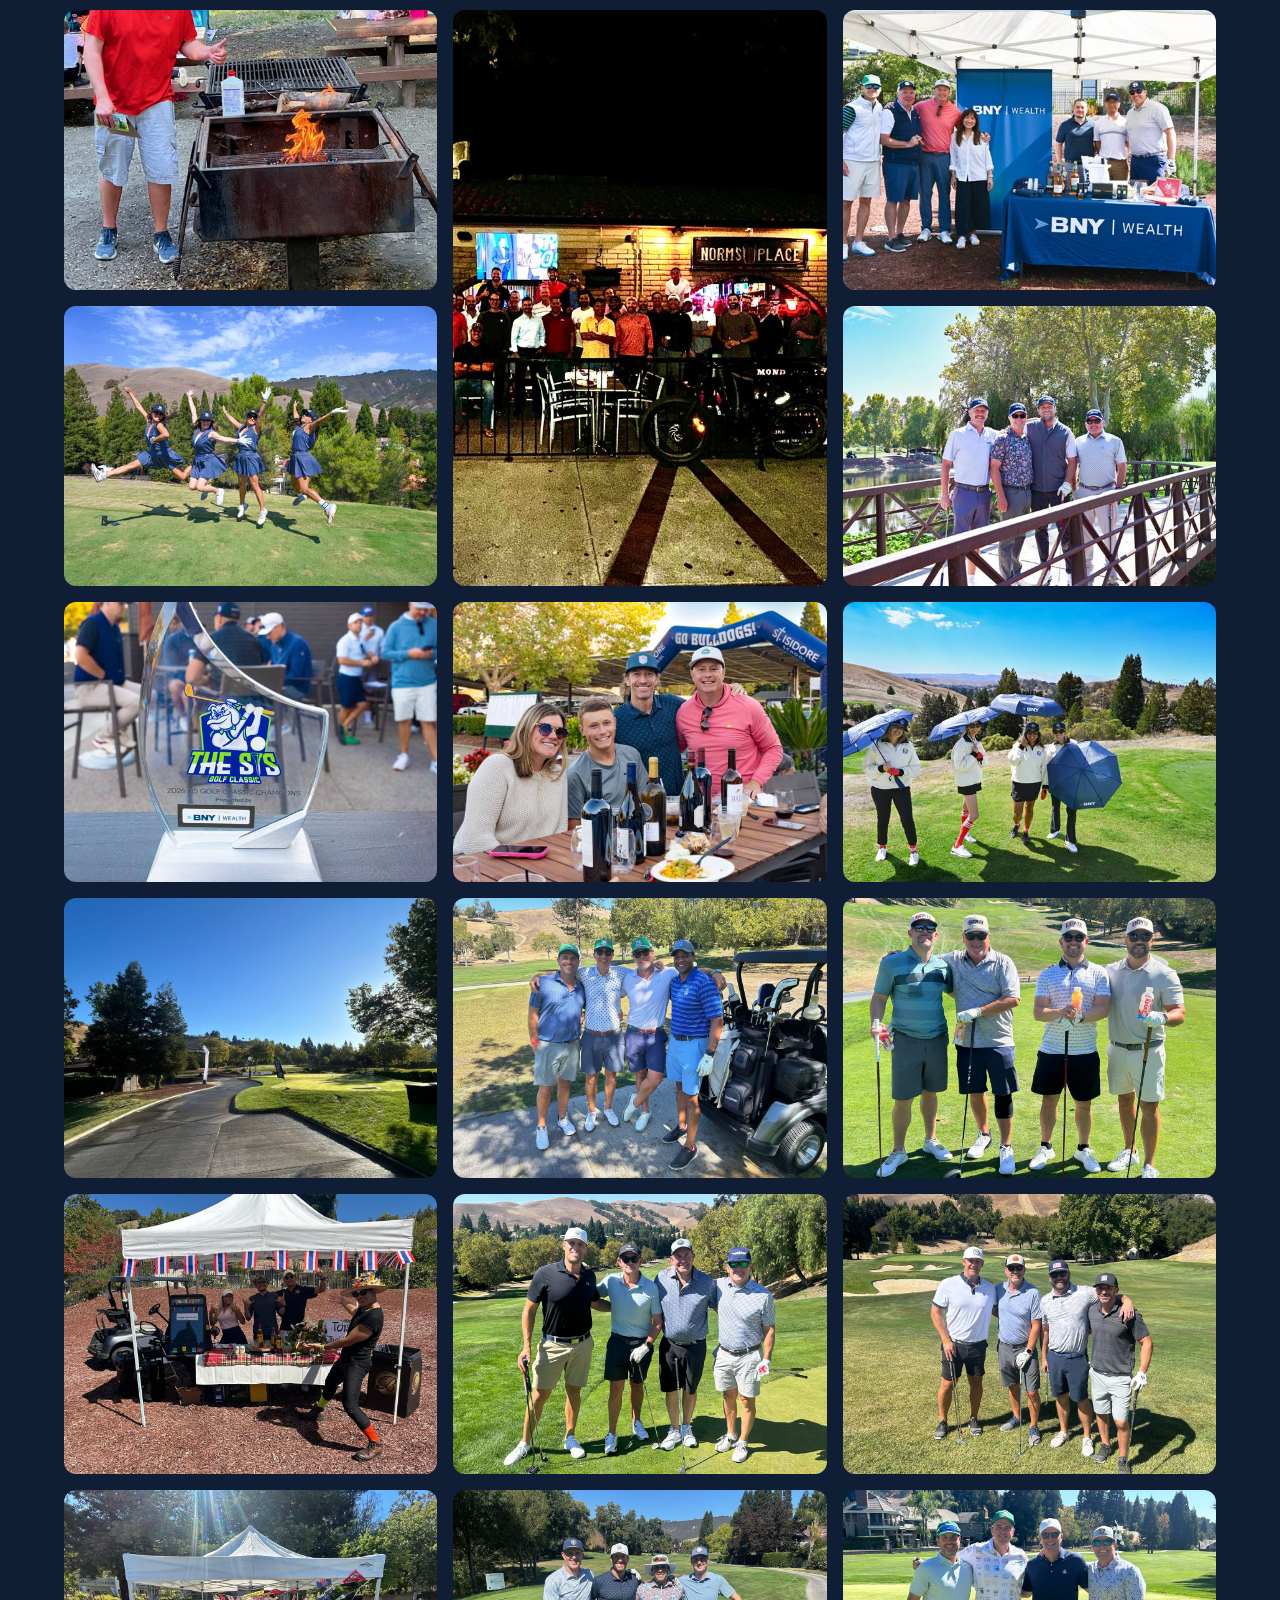
==== commit 75b4587d: "2026 Golf Classic raised $114K: stats bar, golf hero, growth, recap cards, album" ====
--- a/index.html
+++ b/index.html
@@ -112,7 +112,7 @@
   <div class="container">
     <div class="stats-bar">
       <div class="stat reveal">
-        <div class="stat__number">$250K+</div>
+        <div class="stat__number">$360K+</div>
         <div class="stat__label">Raised Since 2023</div>
       </div>
       <div class="stat reveal reveal-delay-1">
@@ -124,8 +124,8 @@
         <div class="stat__label">Years of Bank Partnership</div>
       </div>
       <div class="stat reveal reveal-delay-3">
-        <div class="stat__number">$125K</div>
-        <div class="stat__label">2026 Goal</div>
+        <div class="stat__number">$114K</div>
+        <div class="stat__label">Raised at 2026 Golf</div>
       </div>
     </div>
   </div>
@@ -162,7 +162,7 @@
         <div class="event-card__body">
           <div class="event-card__date">September 21, 2026 &bull; Recap</div>
           <h3 class="event-card__title">SIS Golf Classic 2026</h3>
-          <p class="event-card__text">Thank you to BNY Wealth and every sponsor and golfer who made it happen. 153 photos are up.</p>
+          <p class="event-card__text">$114,000 raised for St. Isidore. Thank you to BNY Wealth and every sponsor and golfer. Photos are up.</p>
           <a href="./golf-2026.html" class="btn btn--primary btn--sm">See the Photos</a>
         </div>
       </div>
@@ -197,7 +197,7 @@
         <img src="./assets/sponsors/bny-logo.png" alt="BNY Wealth" width="1600" height="192" loading="eager">
       </a>
       <h2 class="golf-hero__title">2026 SIS Golf Classic</h2>
-      <p class="golf-hero__subtitle">What a day at Blackhawk. Thank you to every golfer, sponsor and volunteer who came out for St. Isidore. The photos are up.</p>
+      <p class="golf-hero__subtitle">What a day at Blackhawk. Together we raised $114,000 for St. Isidore. Thank you to every golfer, sponsor and volunteer who came out. The photos are up.</p>
 
       <div class="golf-details-grid">
         <div class="golf-detail-item">
@@ -229,11 +229,11 @@
         </div>
         <div class="golf-detail-item">
           <div class="golf-detail-item__icon">
-            <svg width="20" height="20" viewBox="0 0 24 24" fill="none" stroke="currentColor" stroke-width="2"><path d="M17 21v-2a4 4 0 0 0-4-4H5a4 4 0 0 0-4 4v2"/><circle cx="9" cy="7" r="4"/><path d="M23 21v-2a4 4 0 0 0-3-3.87"/><path d="M16 3.13a4 4 0 0 1 0 7.75"/></svg>
+            <svg width="20" height="20" viewBox="0 0 24 24" fill="none" stroke="currentColor" stroke-width="2"><line x1="12" y1="1" x2="12" y2="23"/><path d="M17 5H9.5a3.5 3.5 0 0 0 0 7h5a3.5 3.5 0 0 1 0 7H6"/></svg>
           </div>
           <div class="golf-detail-item__text">
-            <strong>153 Photos</strong>
-            From the day
+            <strong>$114,000 Raised</strong>
+            For St. Isidore School
           </div>
         </div>
       </div>
@@ -481,7 +481,7 @@
 
       <!-- Year over Year Growth -->
       <div class="section__header reveal" style="margin-top: var(--space-12);">
-        <div class="section__eyebrow">Growing Every Year</div>
+        <div class="section__eyebrow">Year by Year</div>
         <h3 class="section__title">Tournament Growth</h3>
       </div>
       <div class="growth-stats reveal">
@@ -498,8 +498,8 @@
           <div class="growth-stat__amount">$115,000</div>
         </div>
         <div>
-          <div class="growth-stat__year">2026 Goal</div>
-          <div class="growth-stat__amount">$125,000+</div>
+          <div class="growth-stat__year">2026</div>
+          <div class="growth-stat__amount">$114,000</div>
         </div>
       </div>
     </div>
@@ -616,7 +616,7 @@
         <div class="event-past-card__body">
           <div class="event-past-card__meta">September 21, 2026 &bull; Blackhawk CC, Lakeside</div>
           <h4 class="event-past-card__title">2026 SIS Golf Classic</h4>
-          <p class="event-past-card__desc">Our biggest fundraiser of the year, presented by BNY Wealth. A full field, a sunny day and dinner on the patio.</p>
+          <p class="event-past-card__desc">Our biggest fundraiser of the year, presented by BNY Wealth. A full field, a sunny day and $114,000 raised for St. Isidore.</p>
           <a href="./golf-2026.html" class="event-past-card__link">See all 153 photos &rarr;</a>
         </div>
       </div>
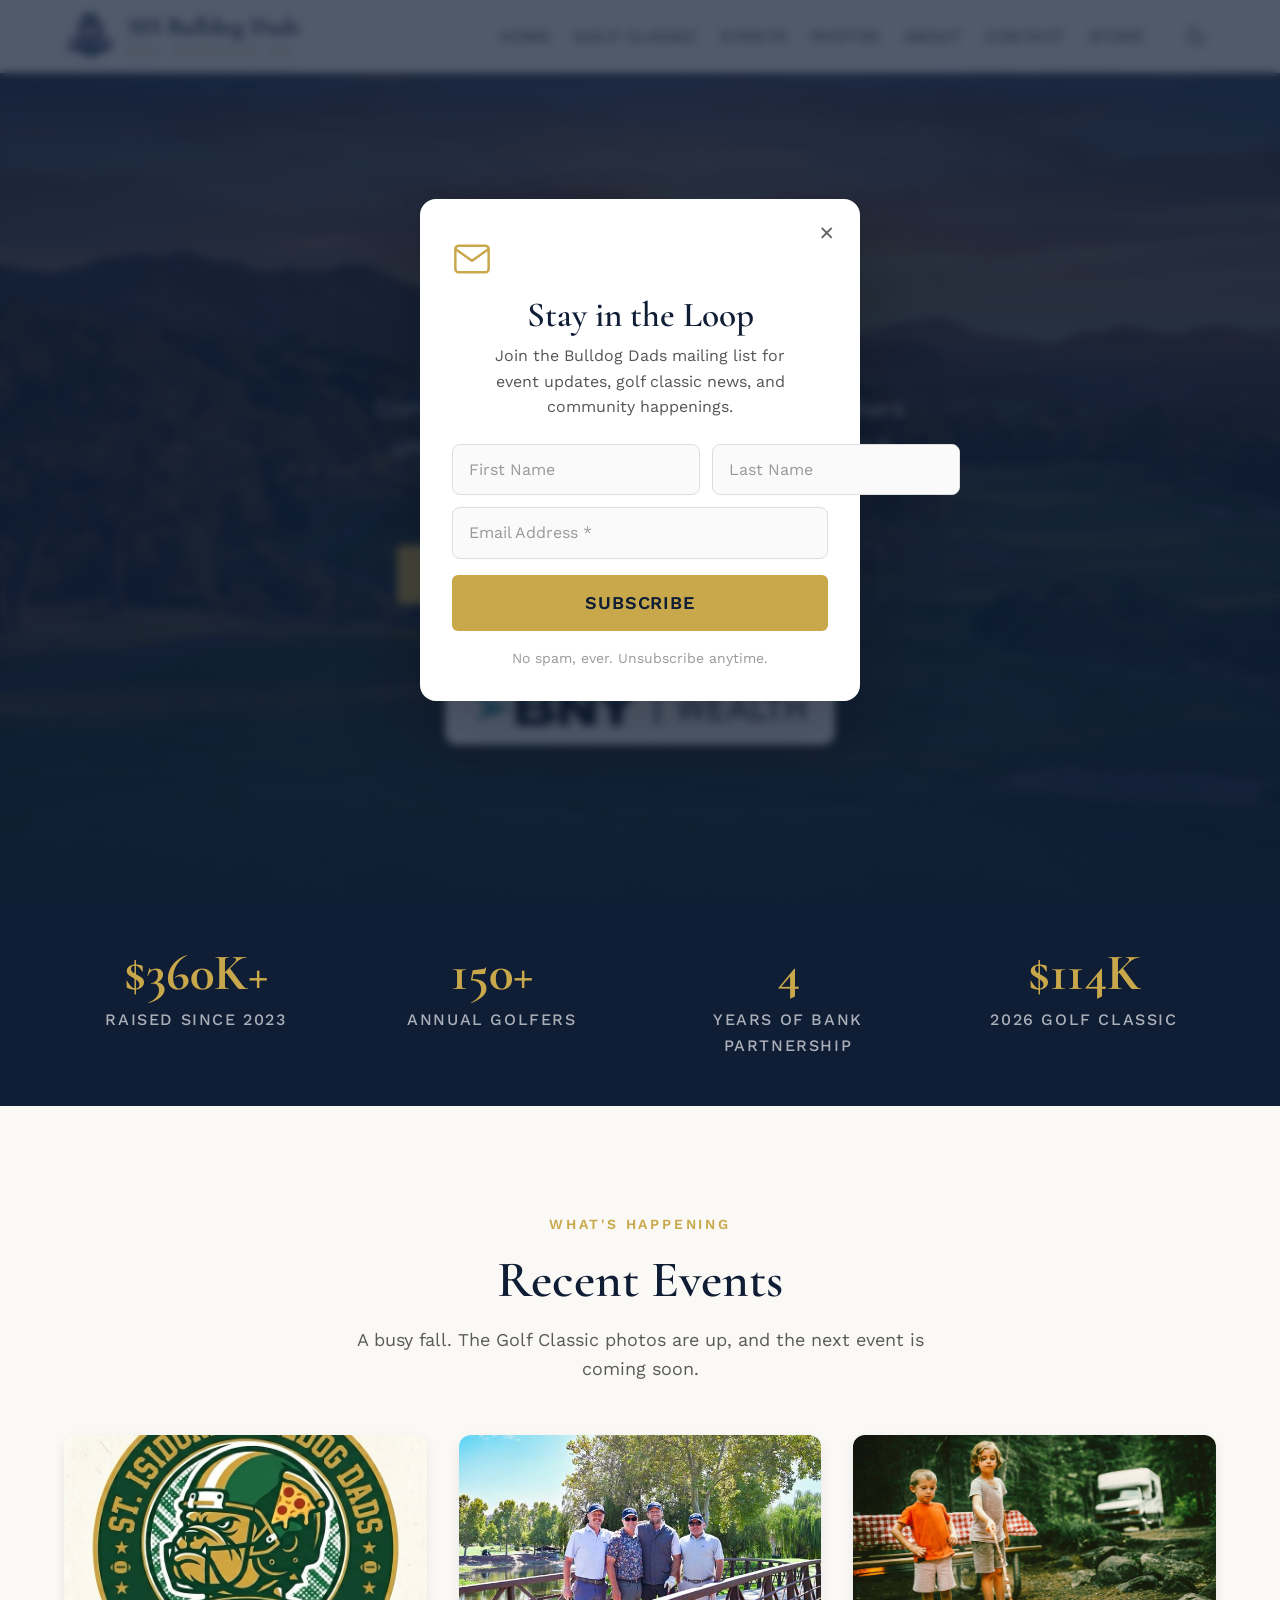
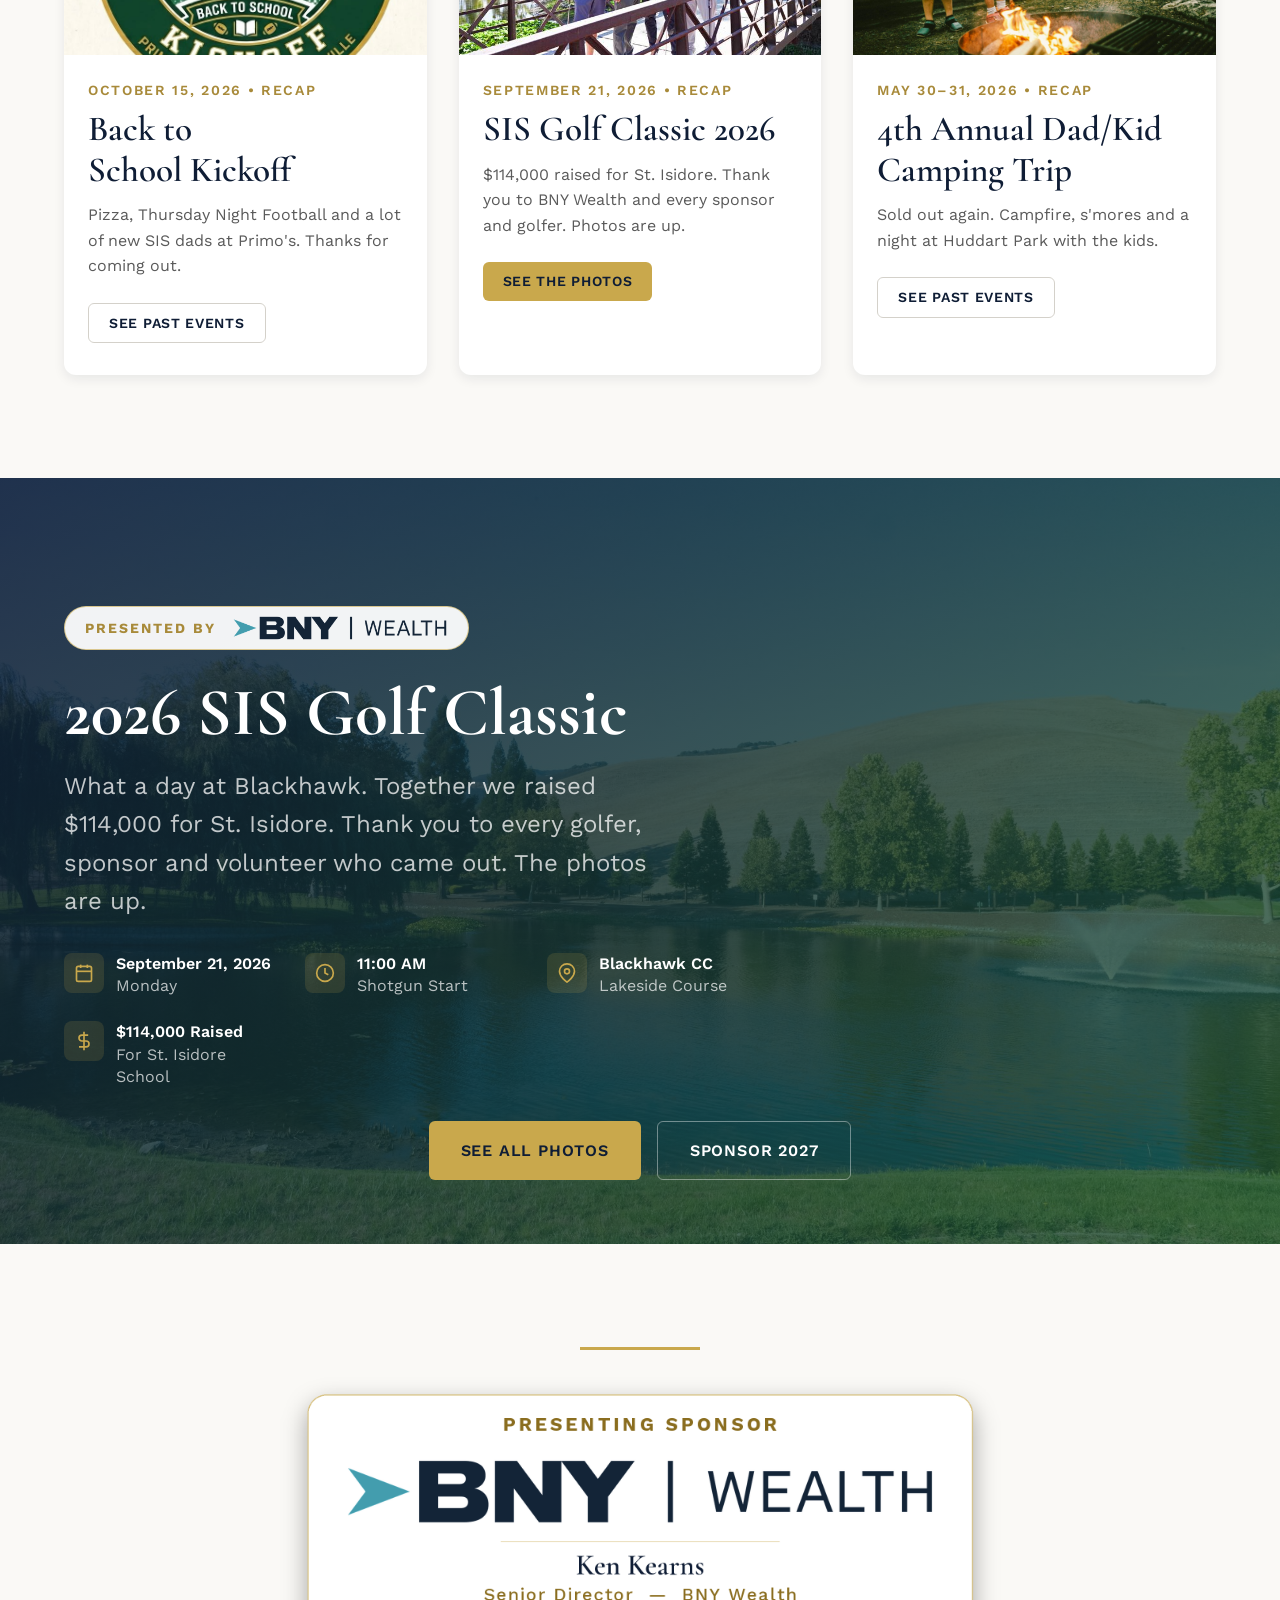
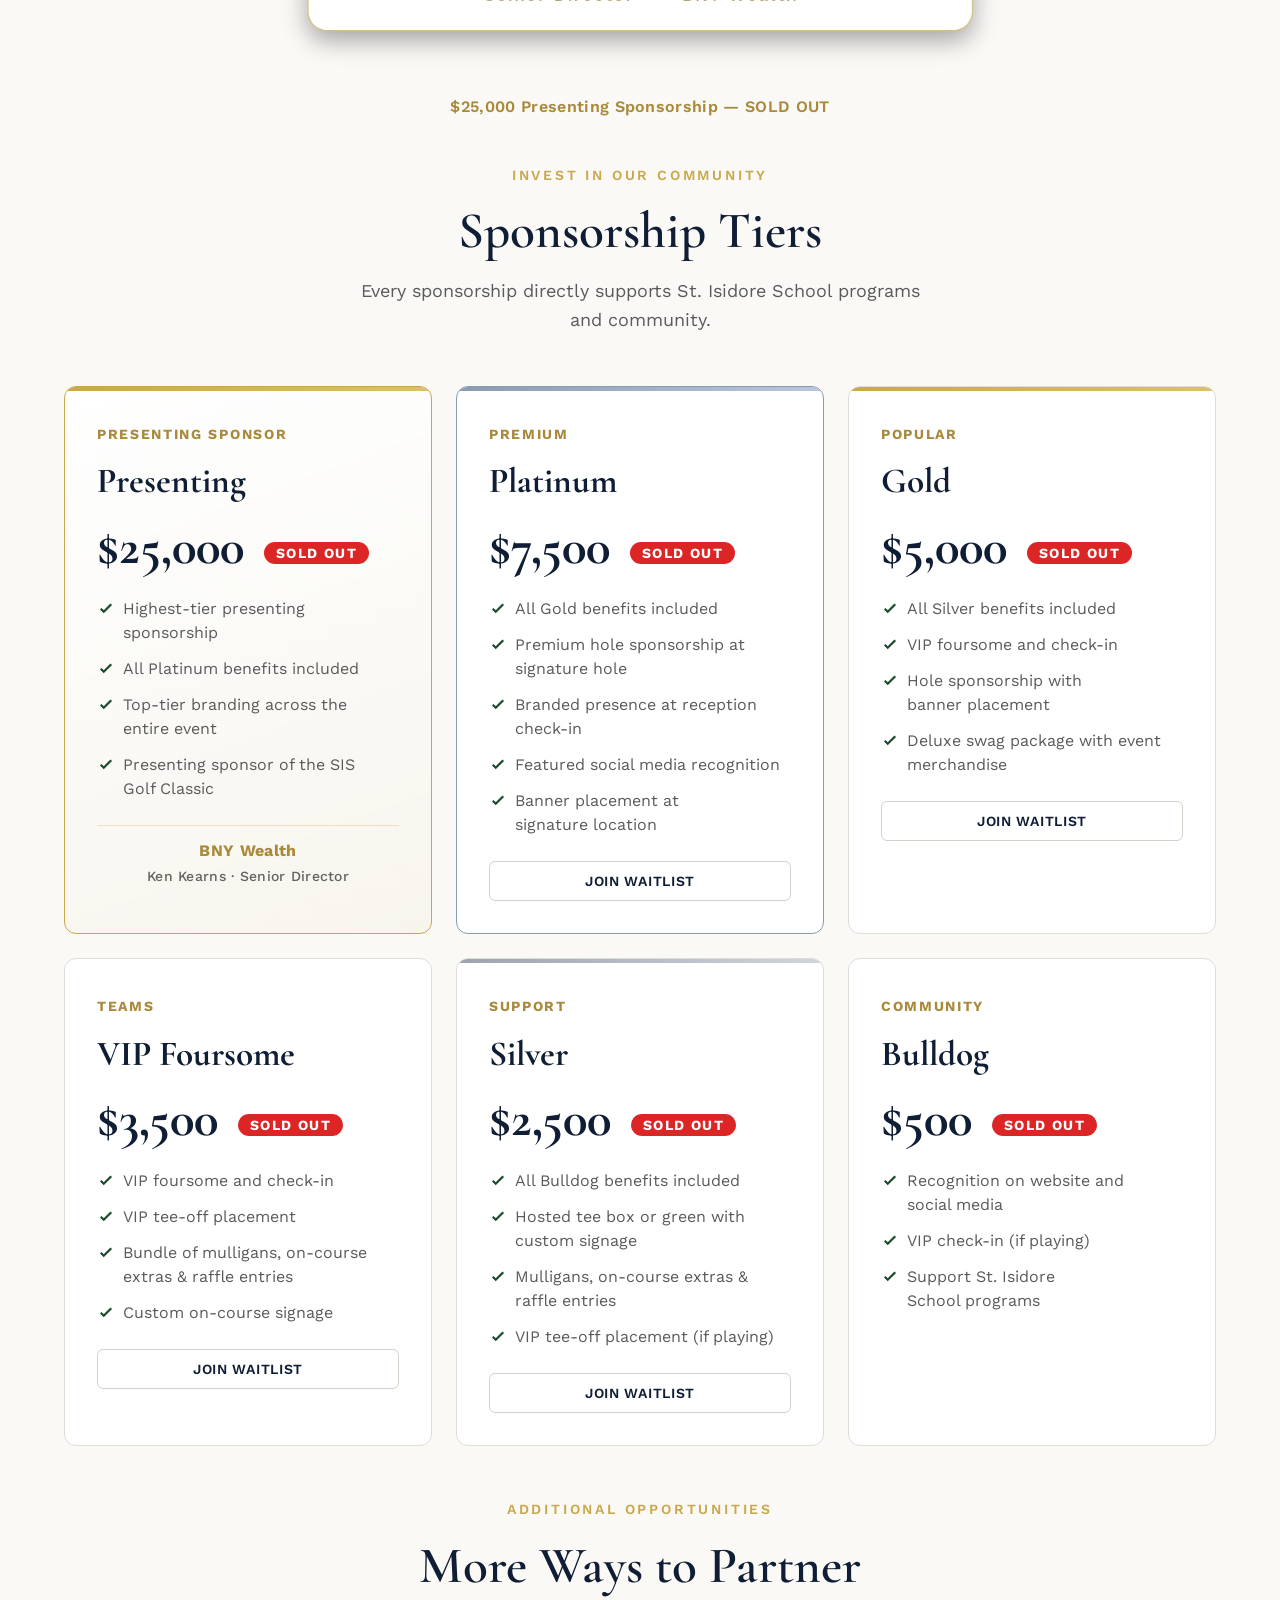
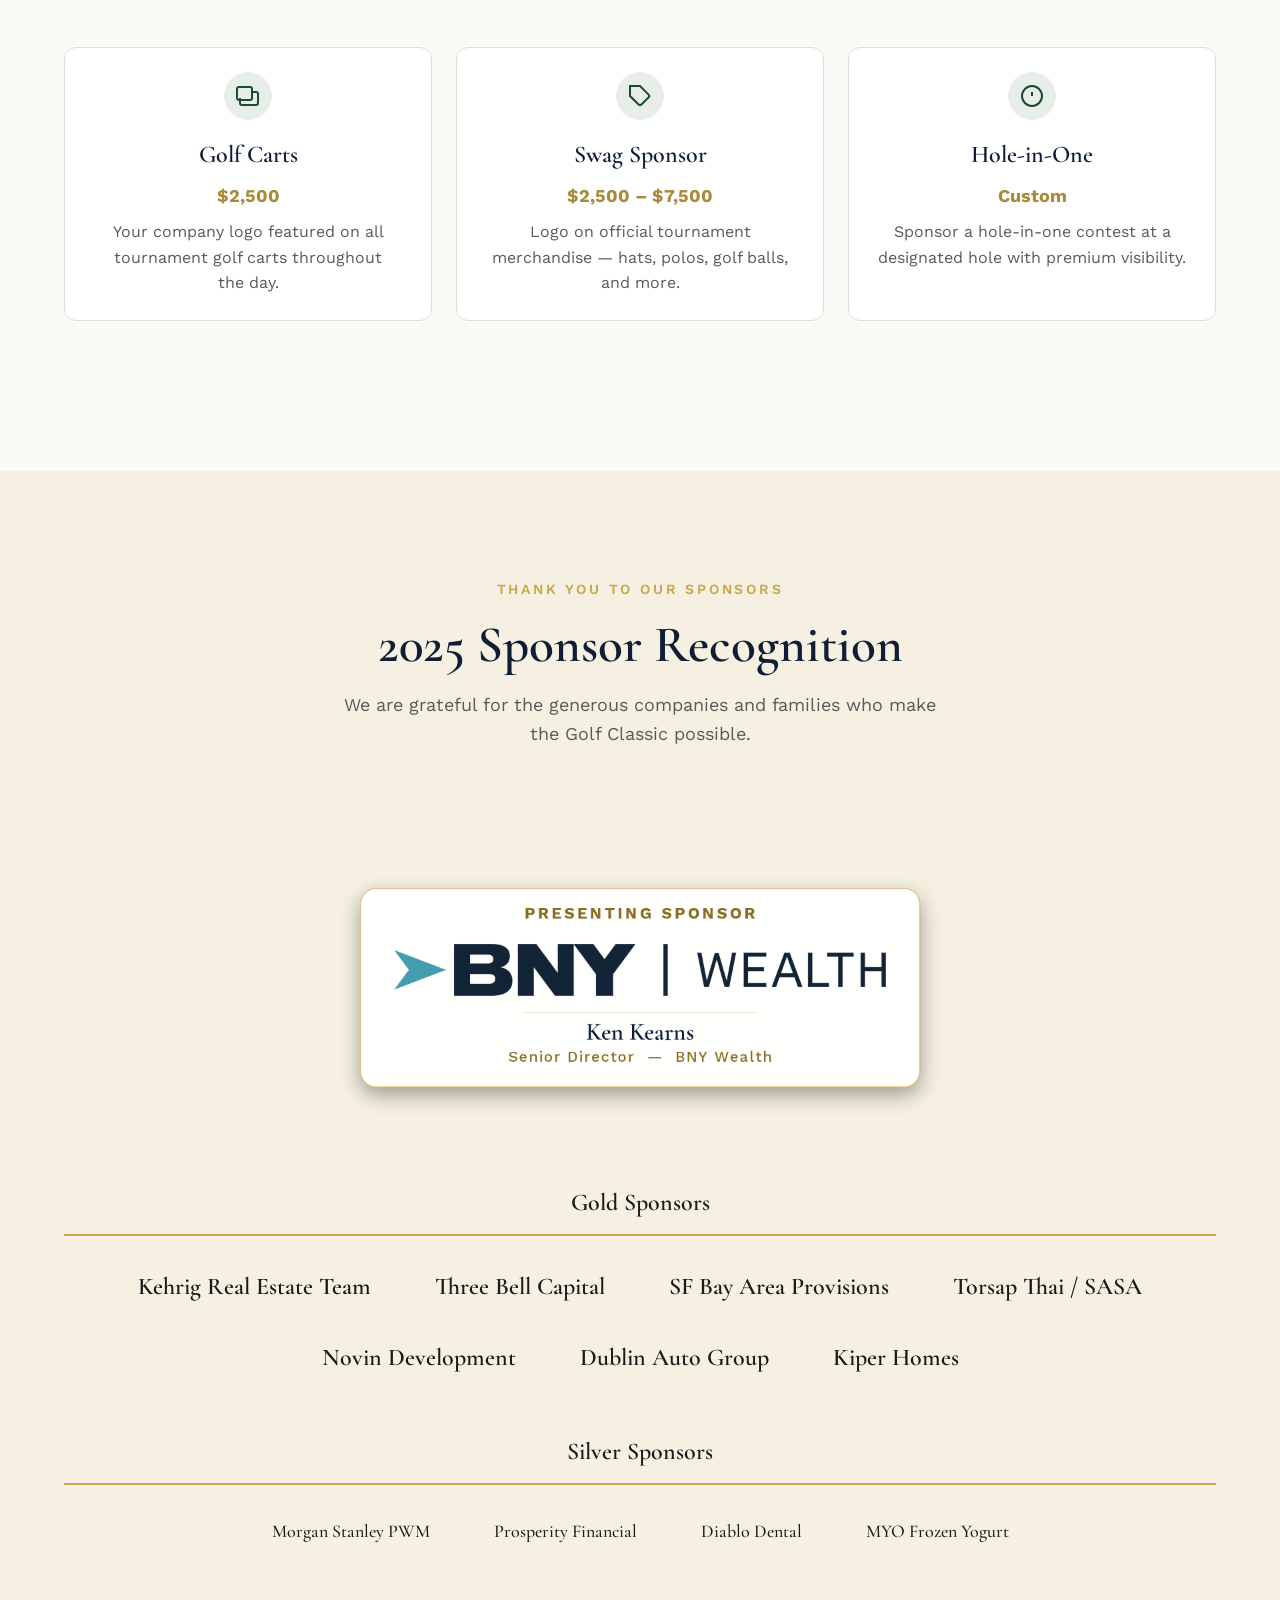
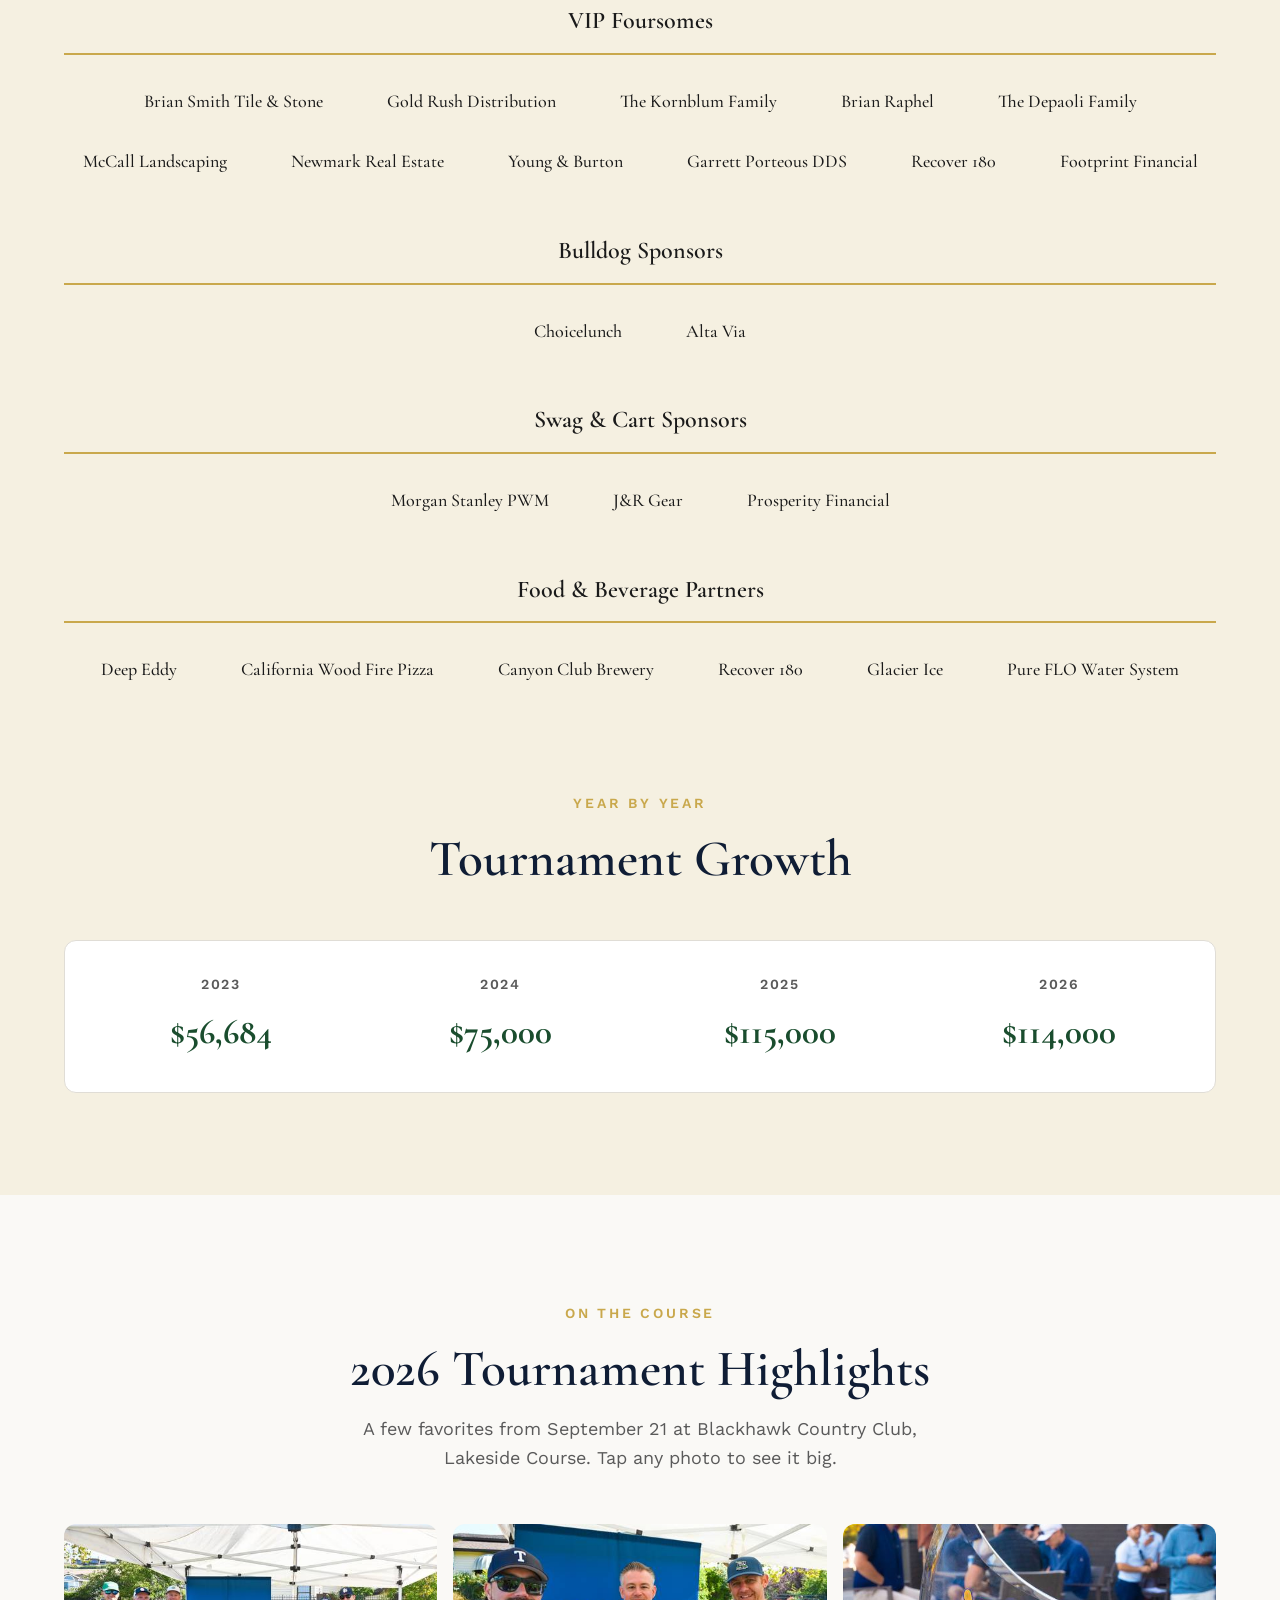
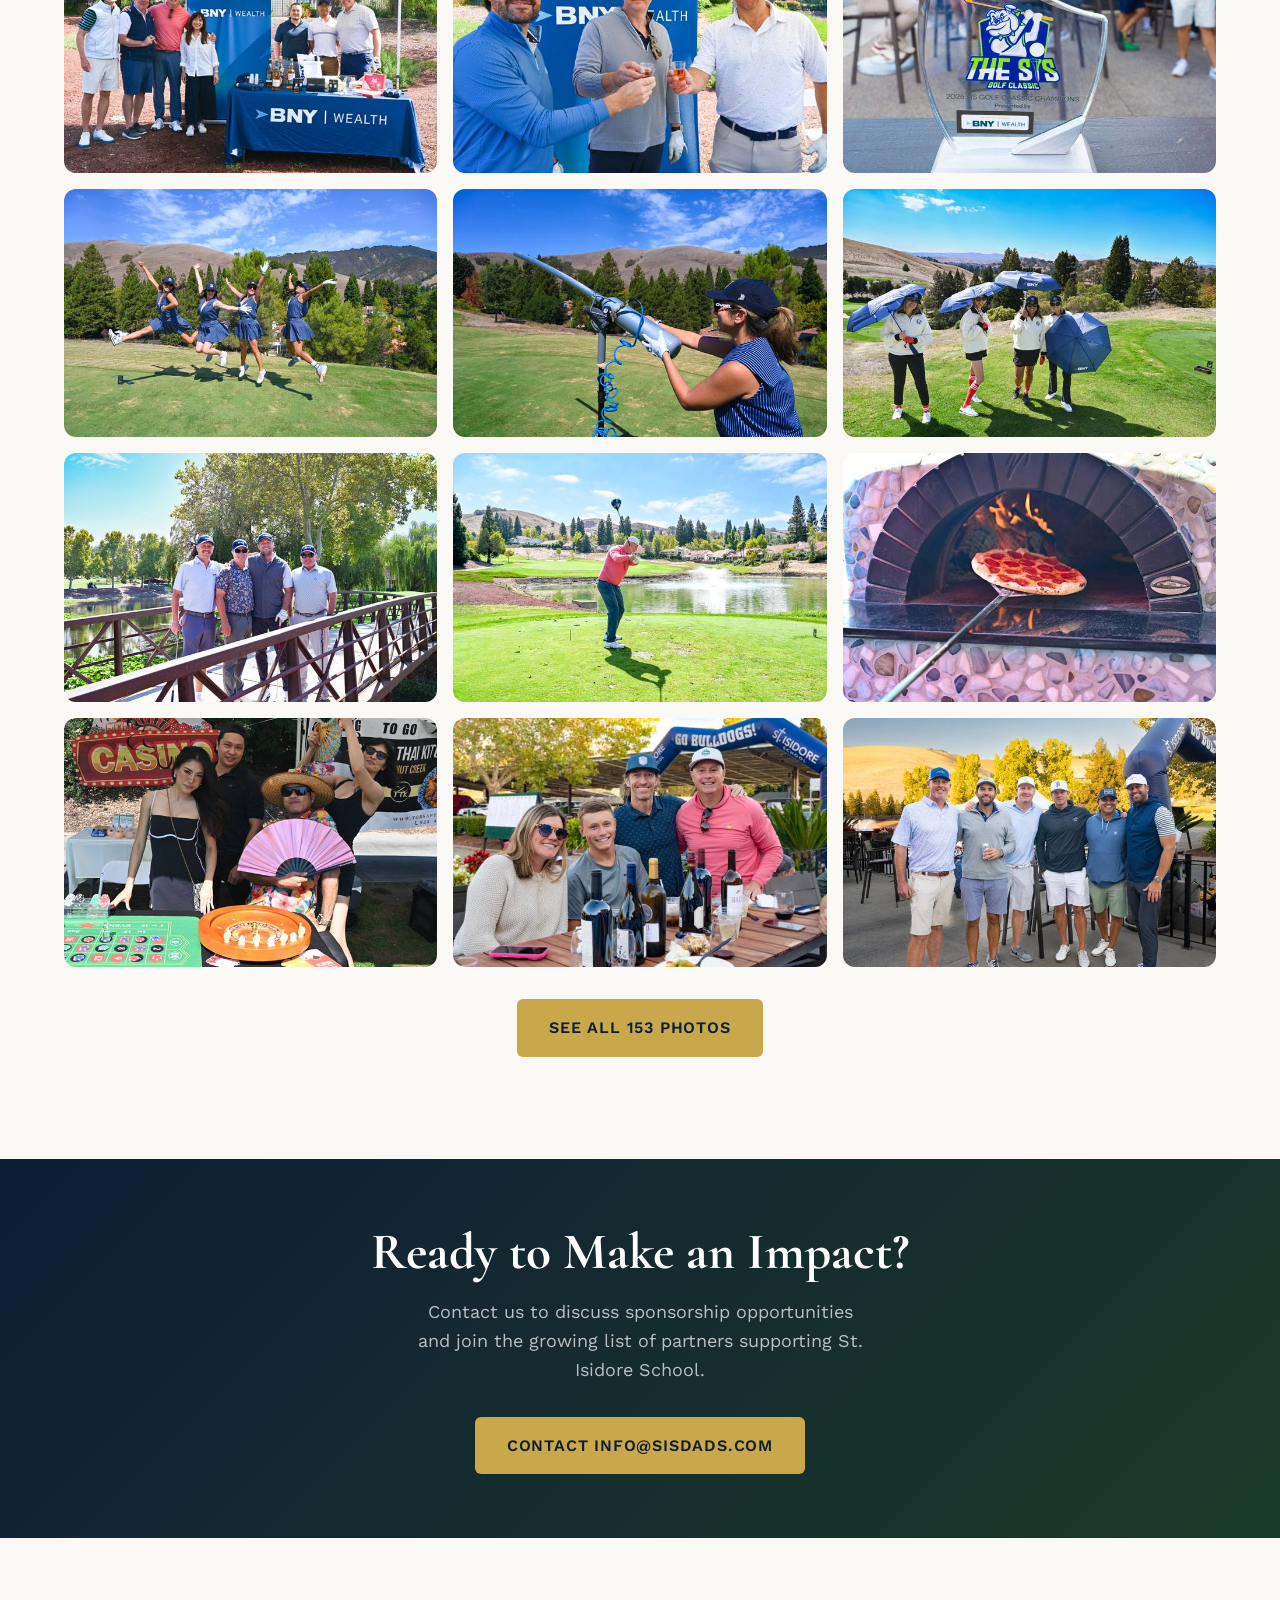
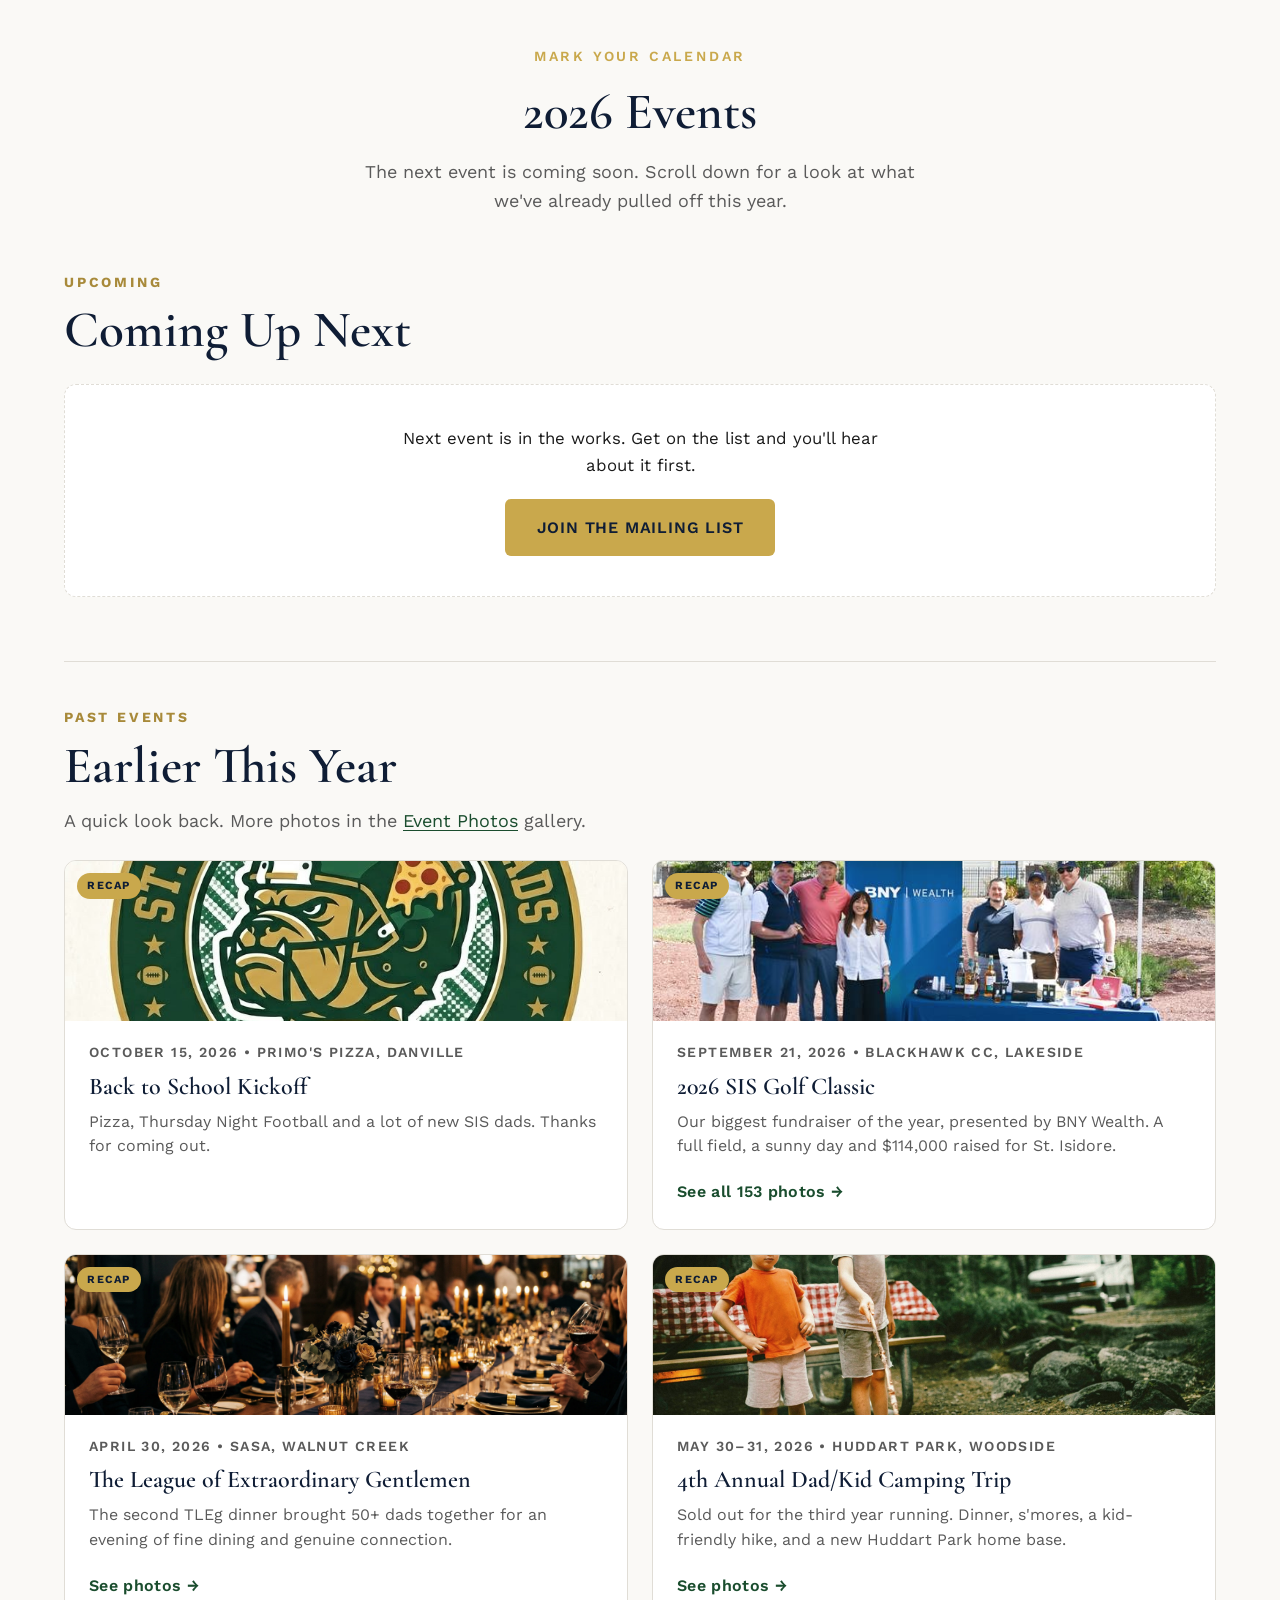
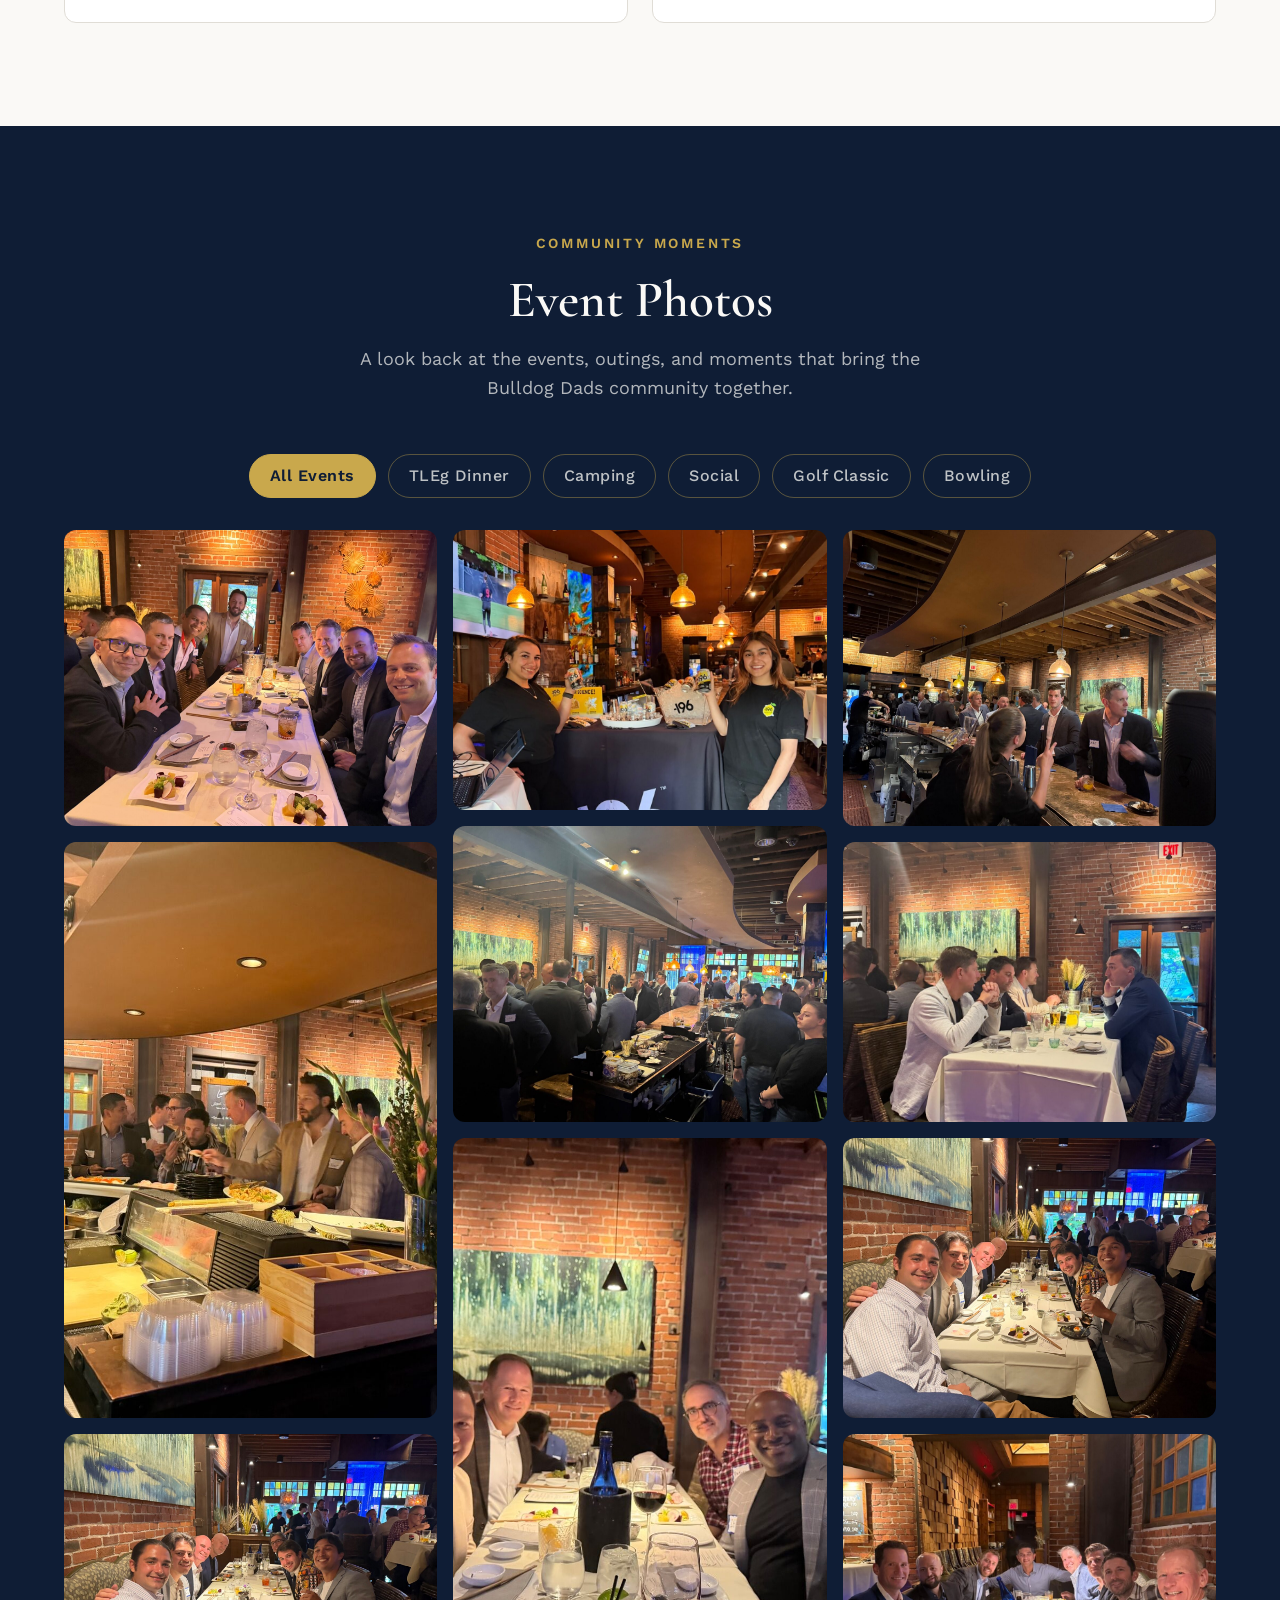
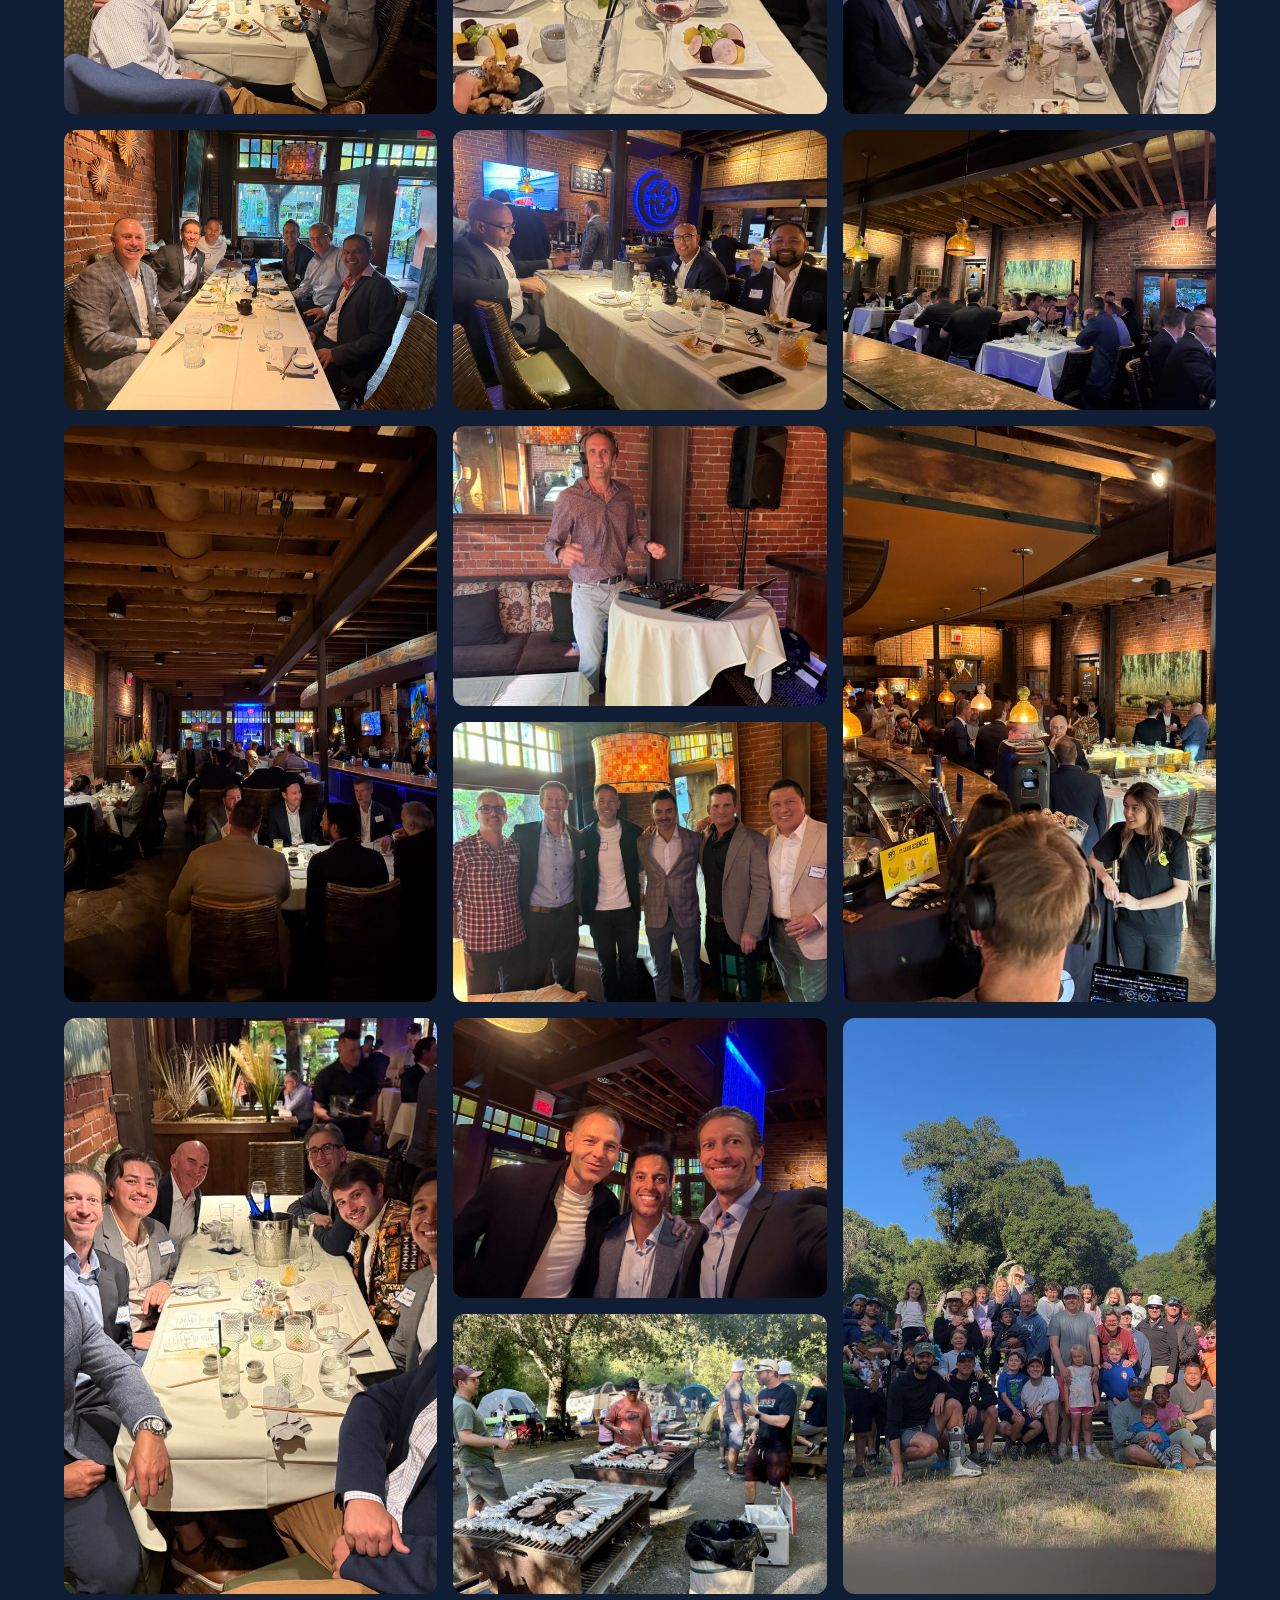
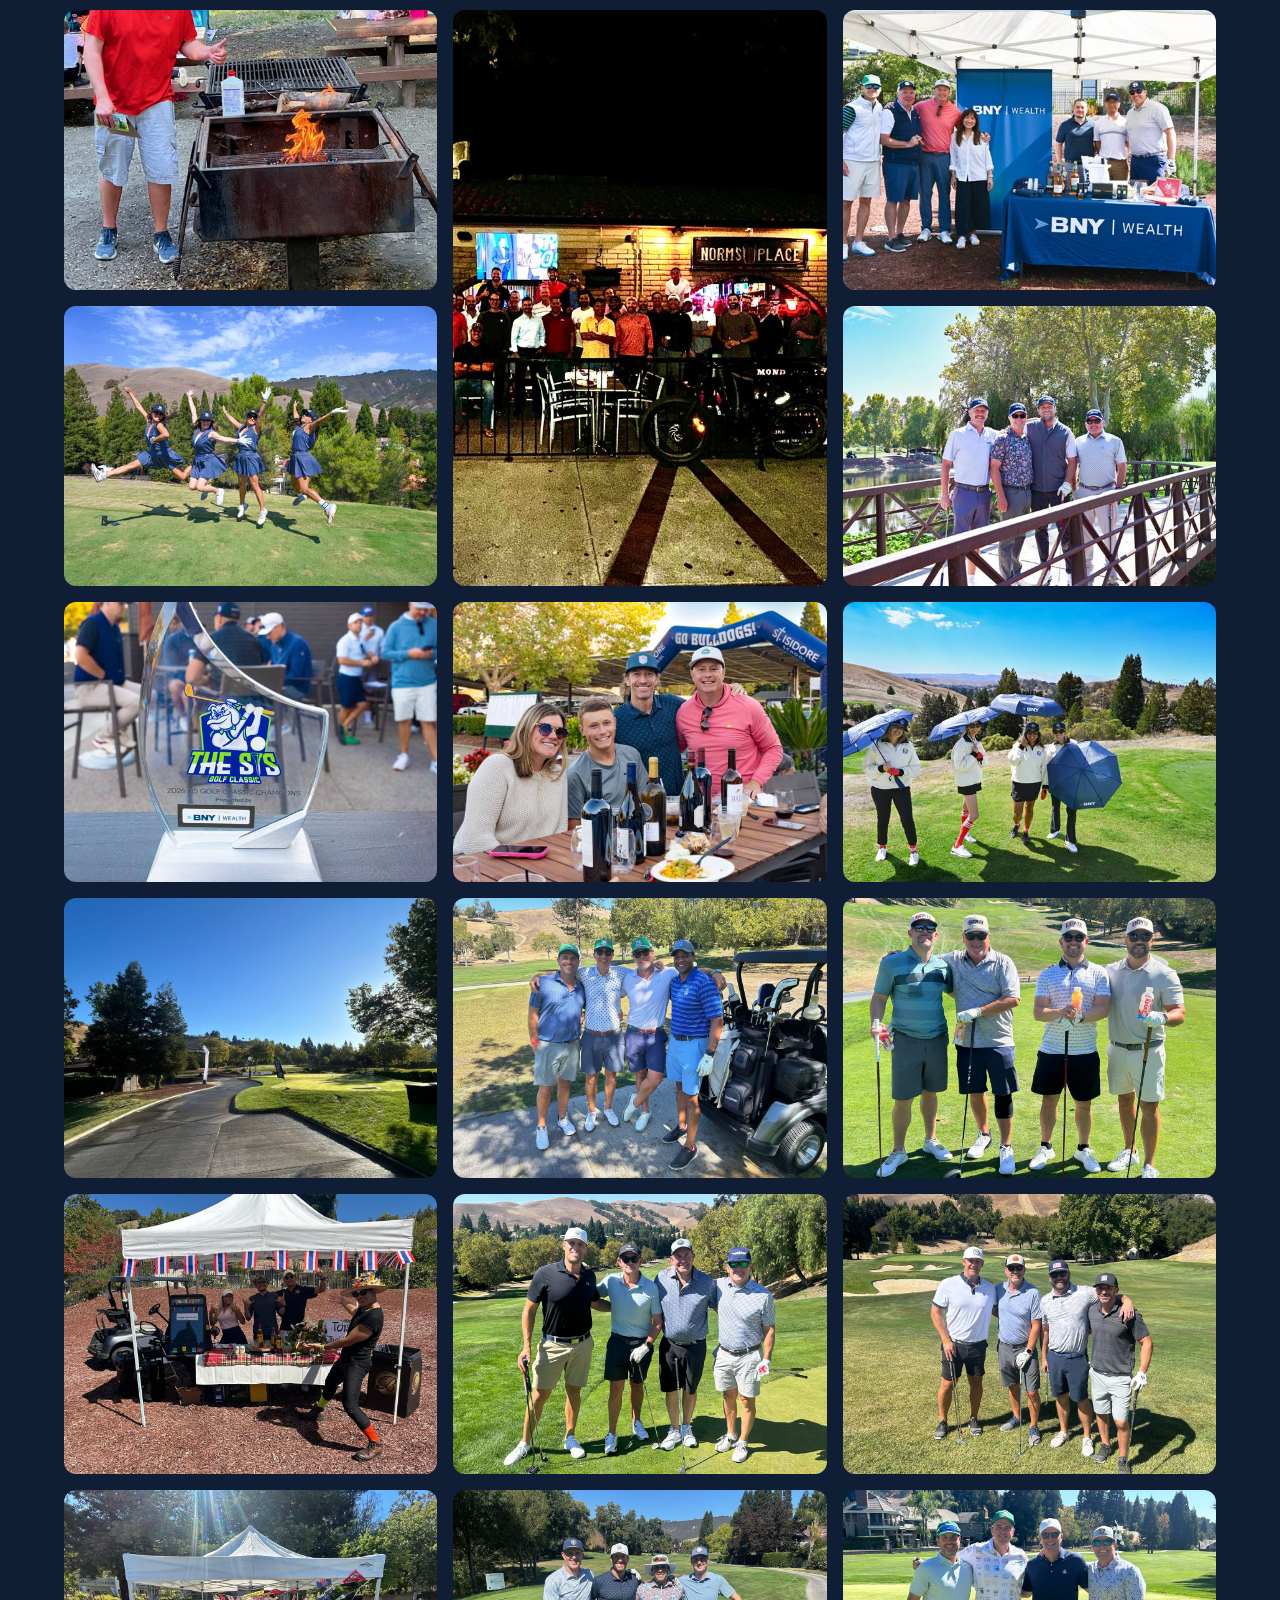
==== commit f89ce8fc: "Stat label wording" ====
--- a/index.html
+++ b/index.html
@@ -125,7 +125,7 @@
       </div>
       <div class="stat reveal reveal-delay-3">
         <div class="stat__number">$114K</div>
-        <div class="stat__label">Raised at 2026 Golf</div>
+        <div class="stat__label">2026 Golf Classic</div>
       </div>
     </div>
   </div>
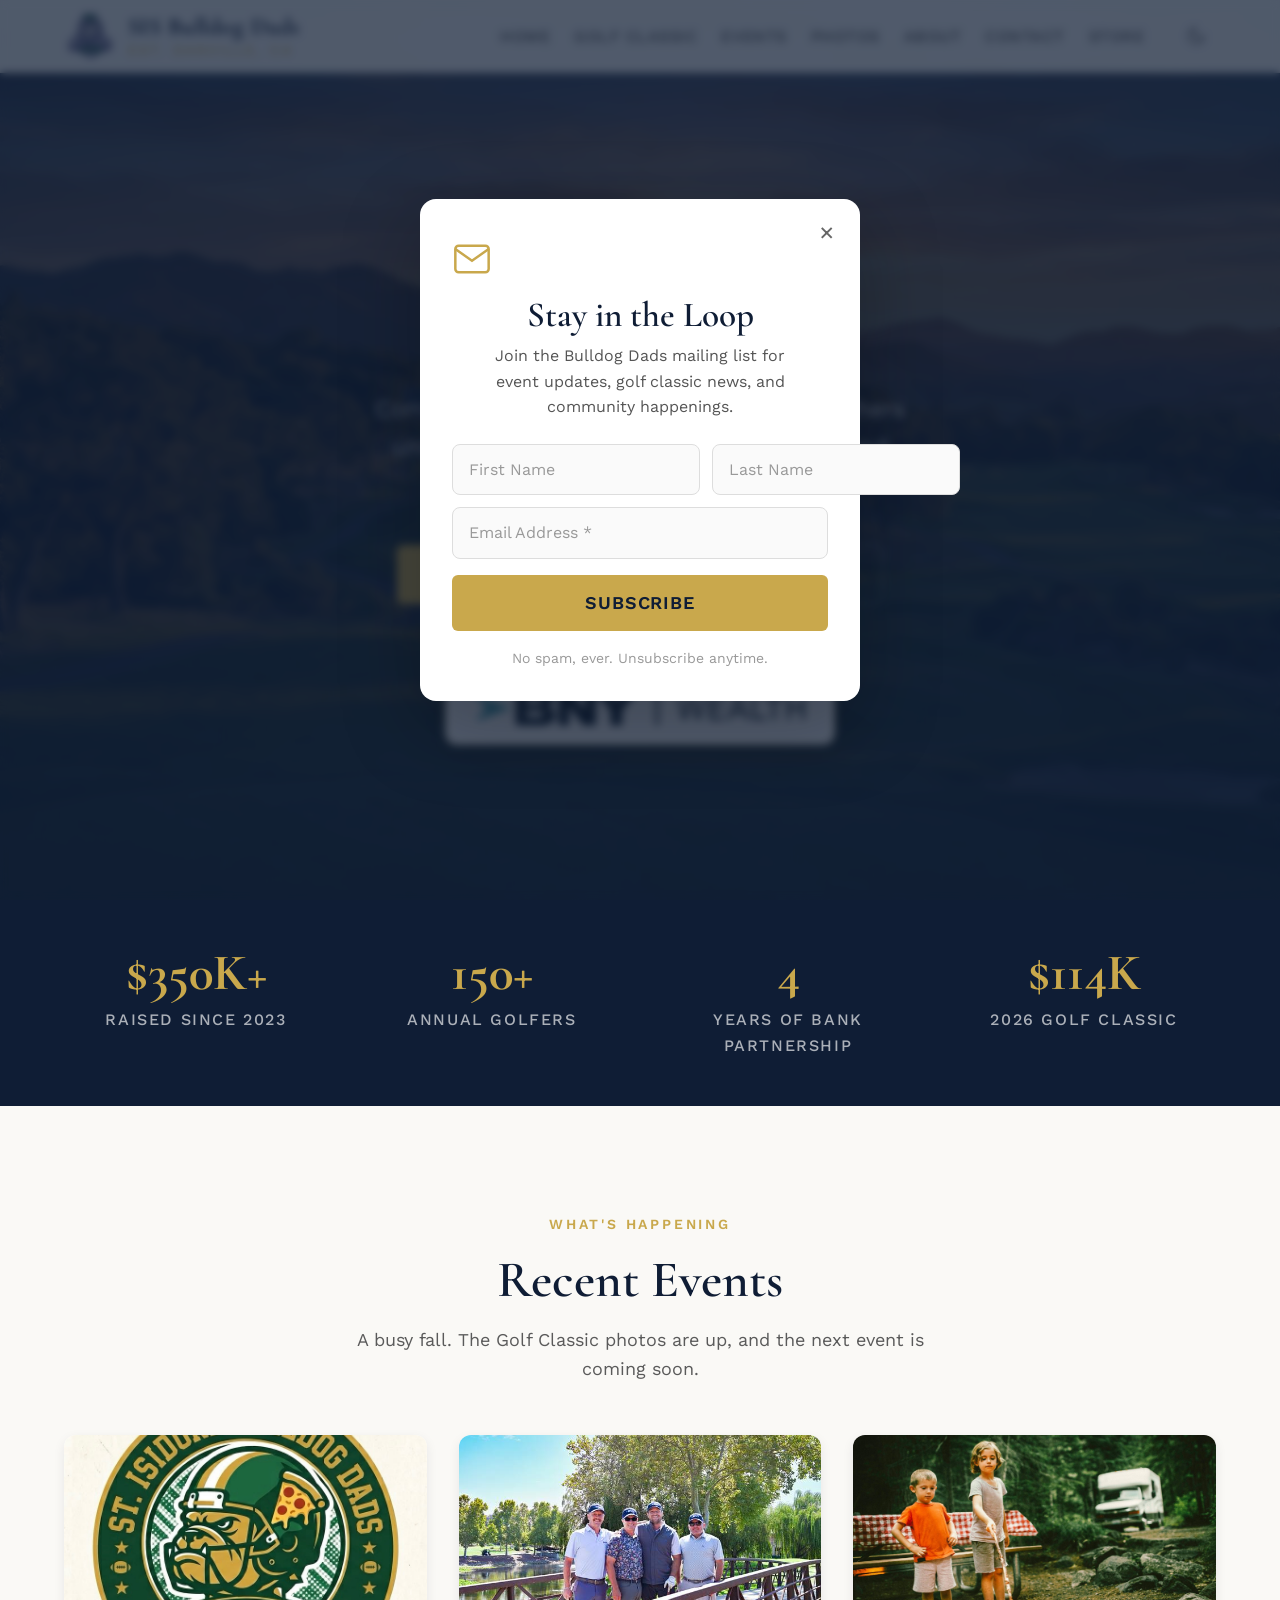
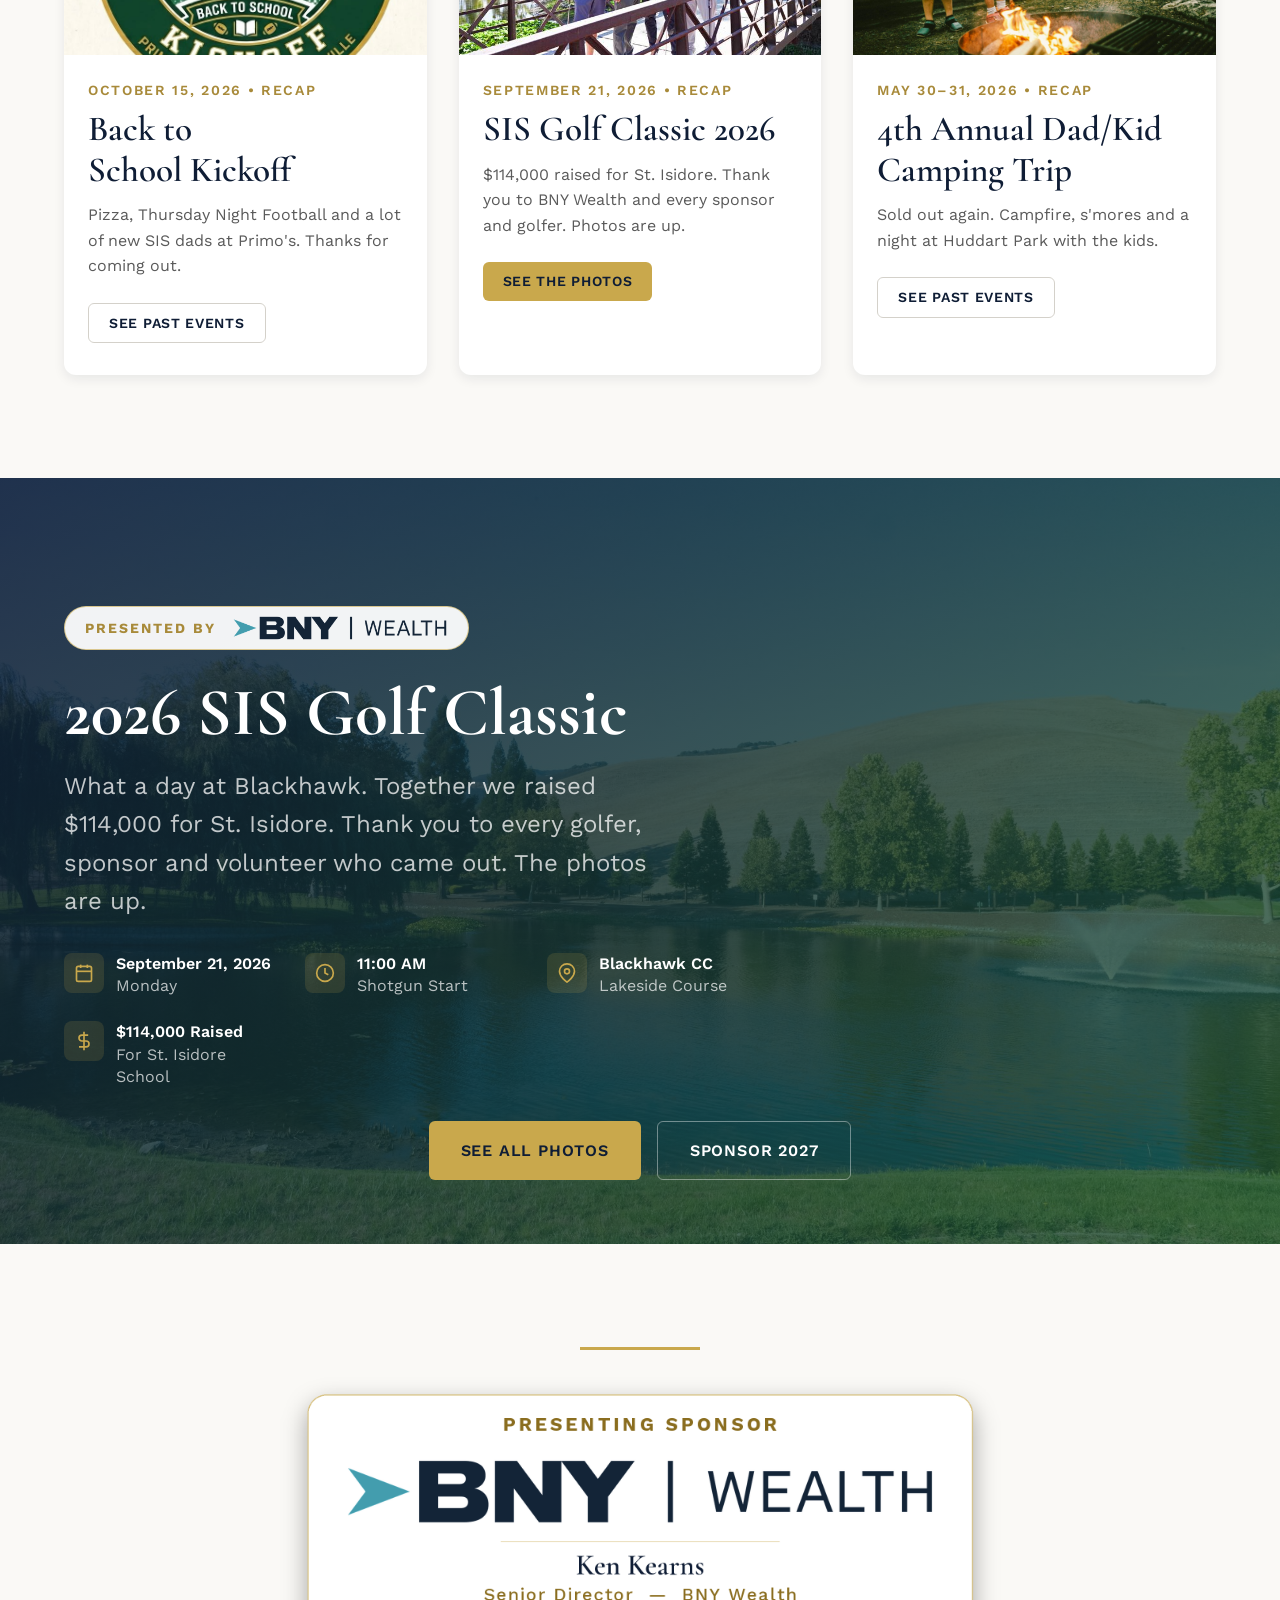
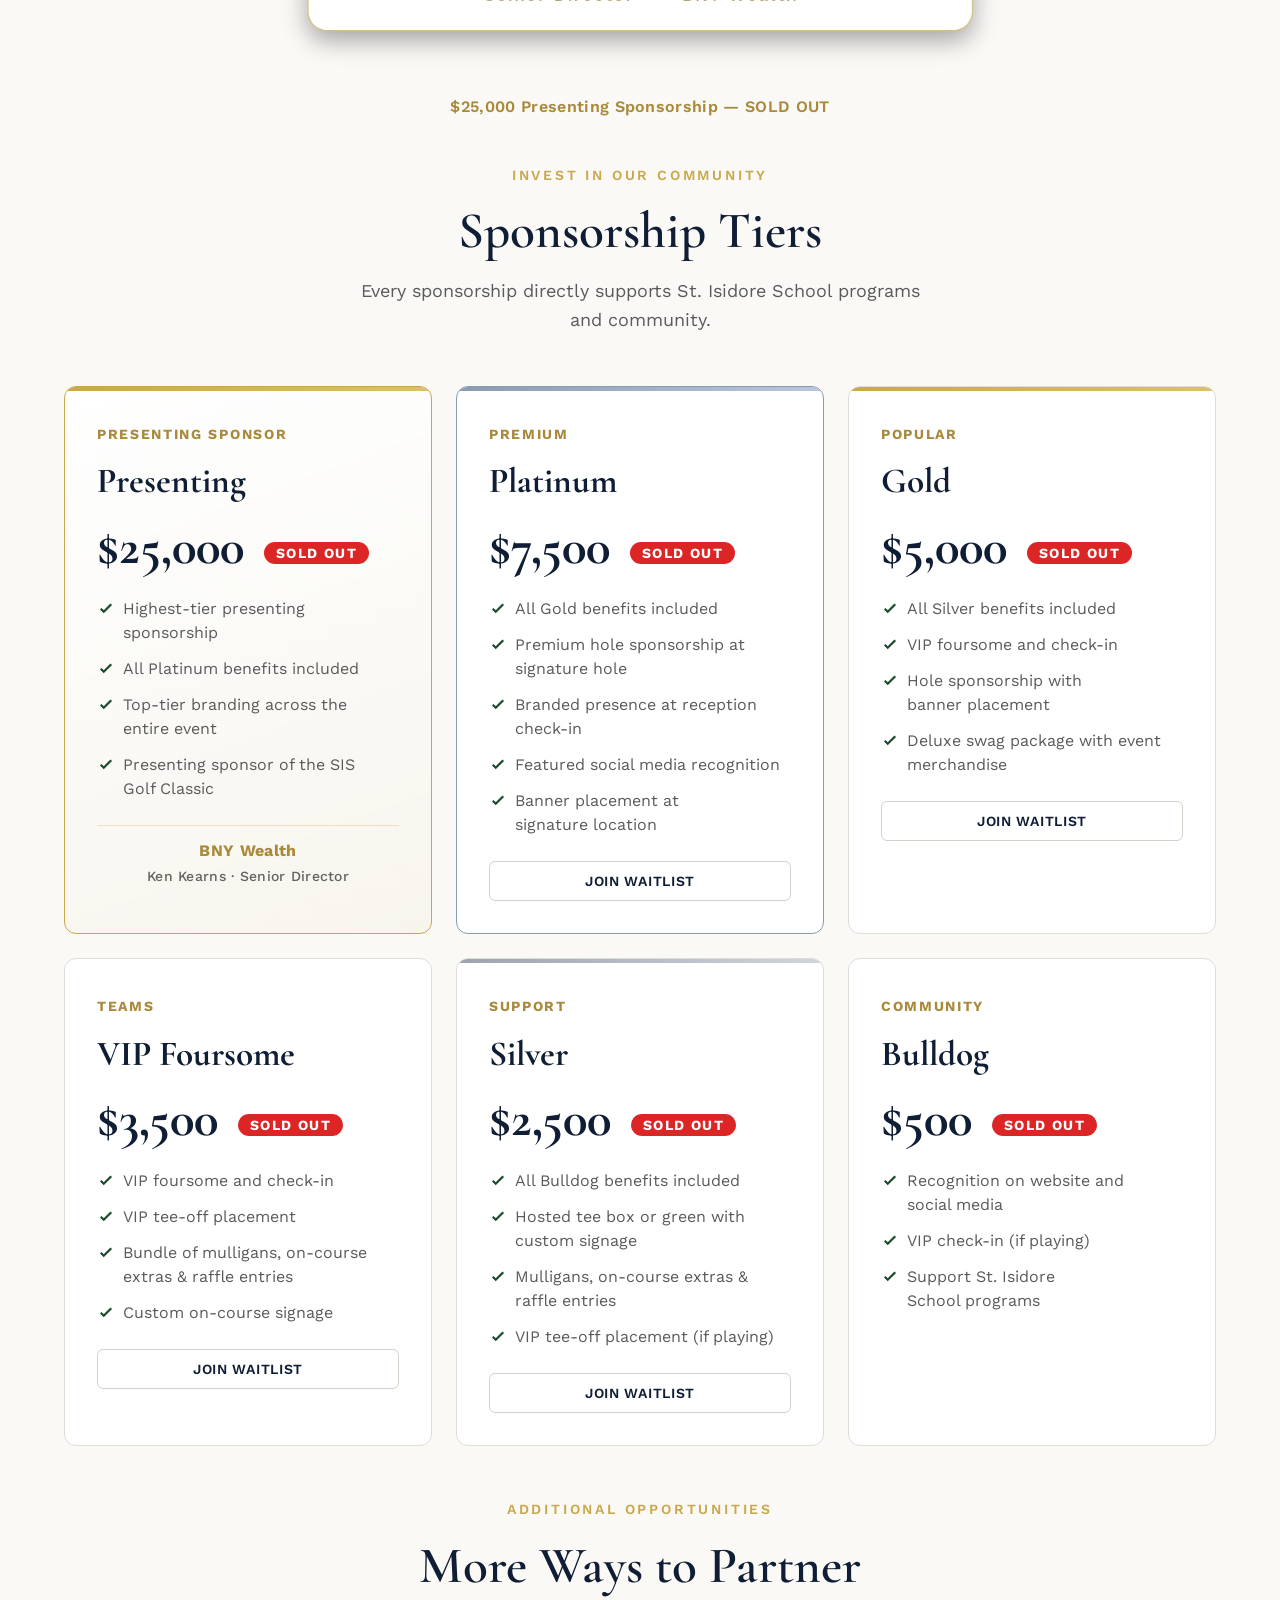
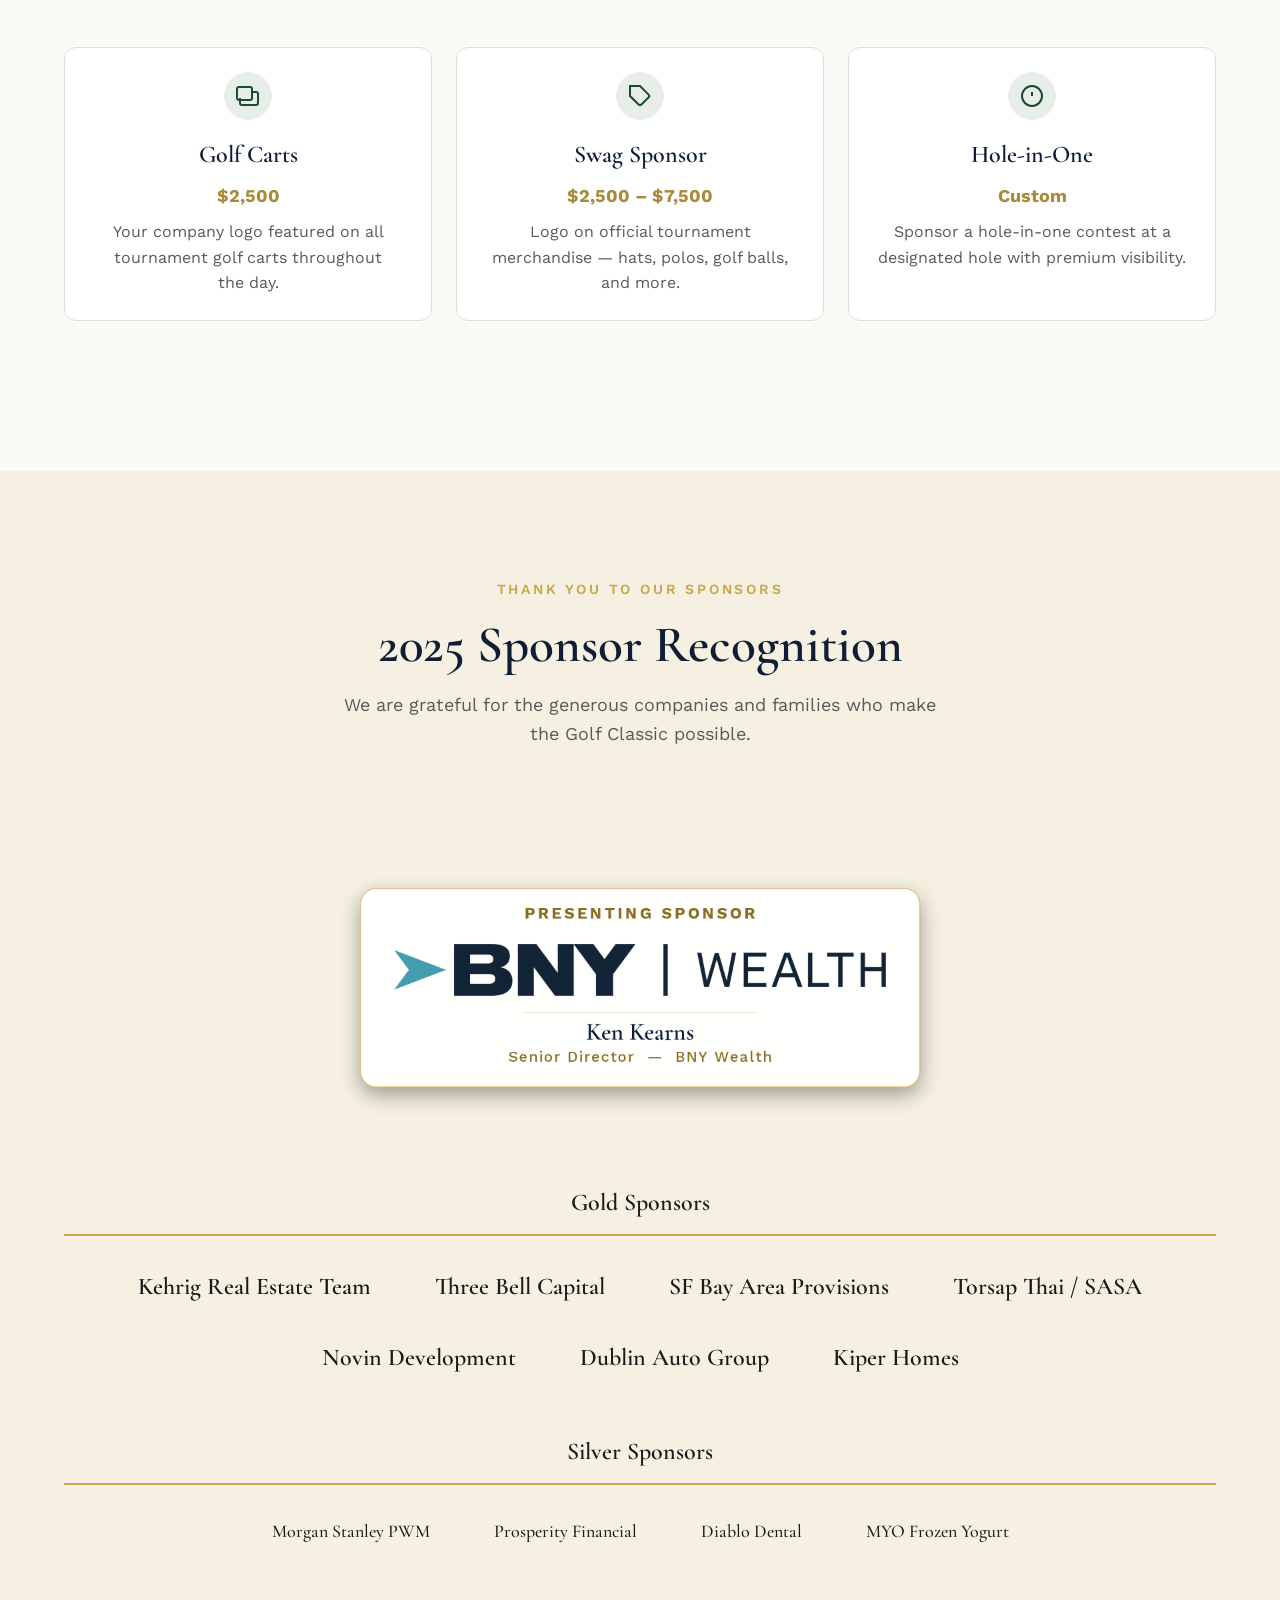
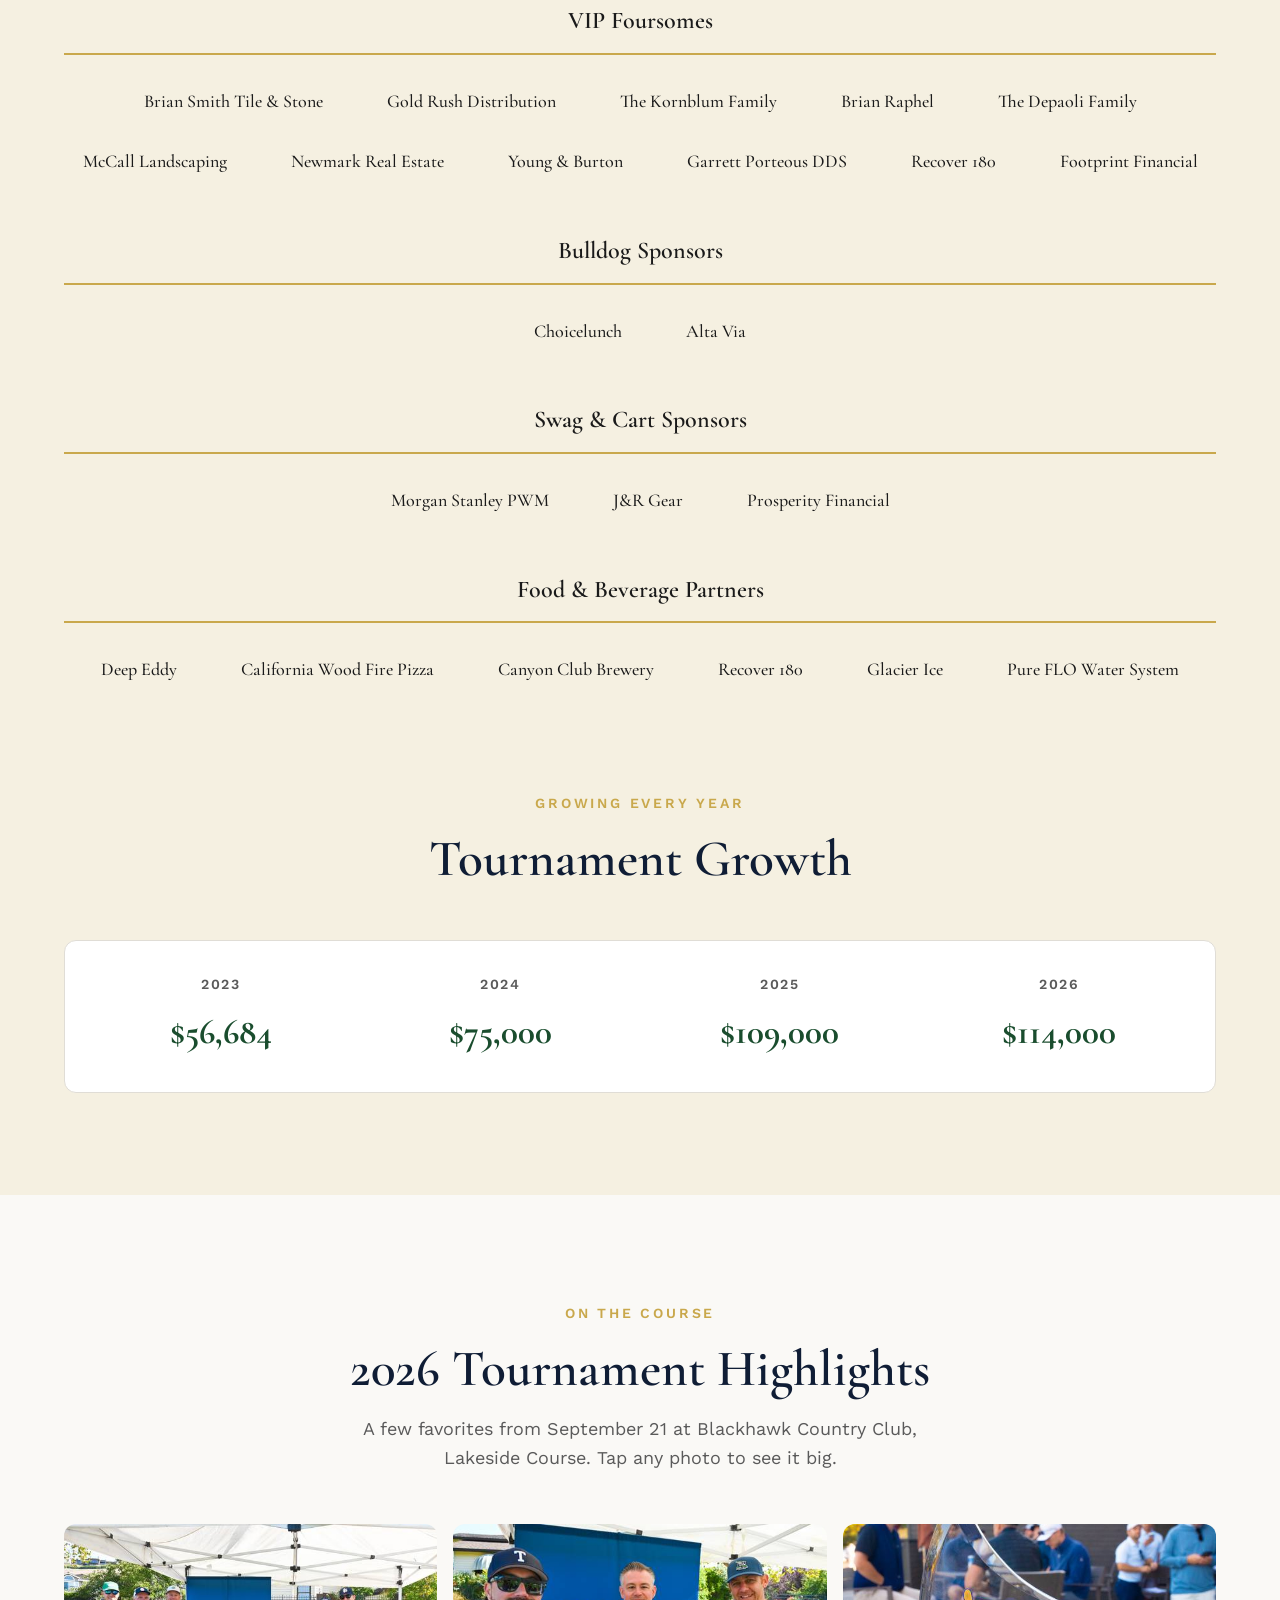
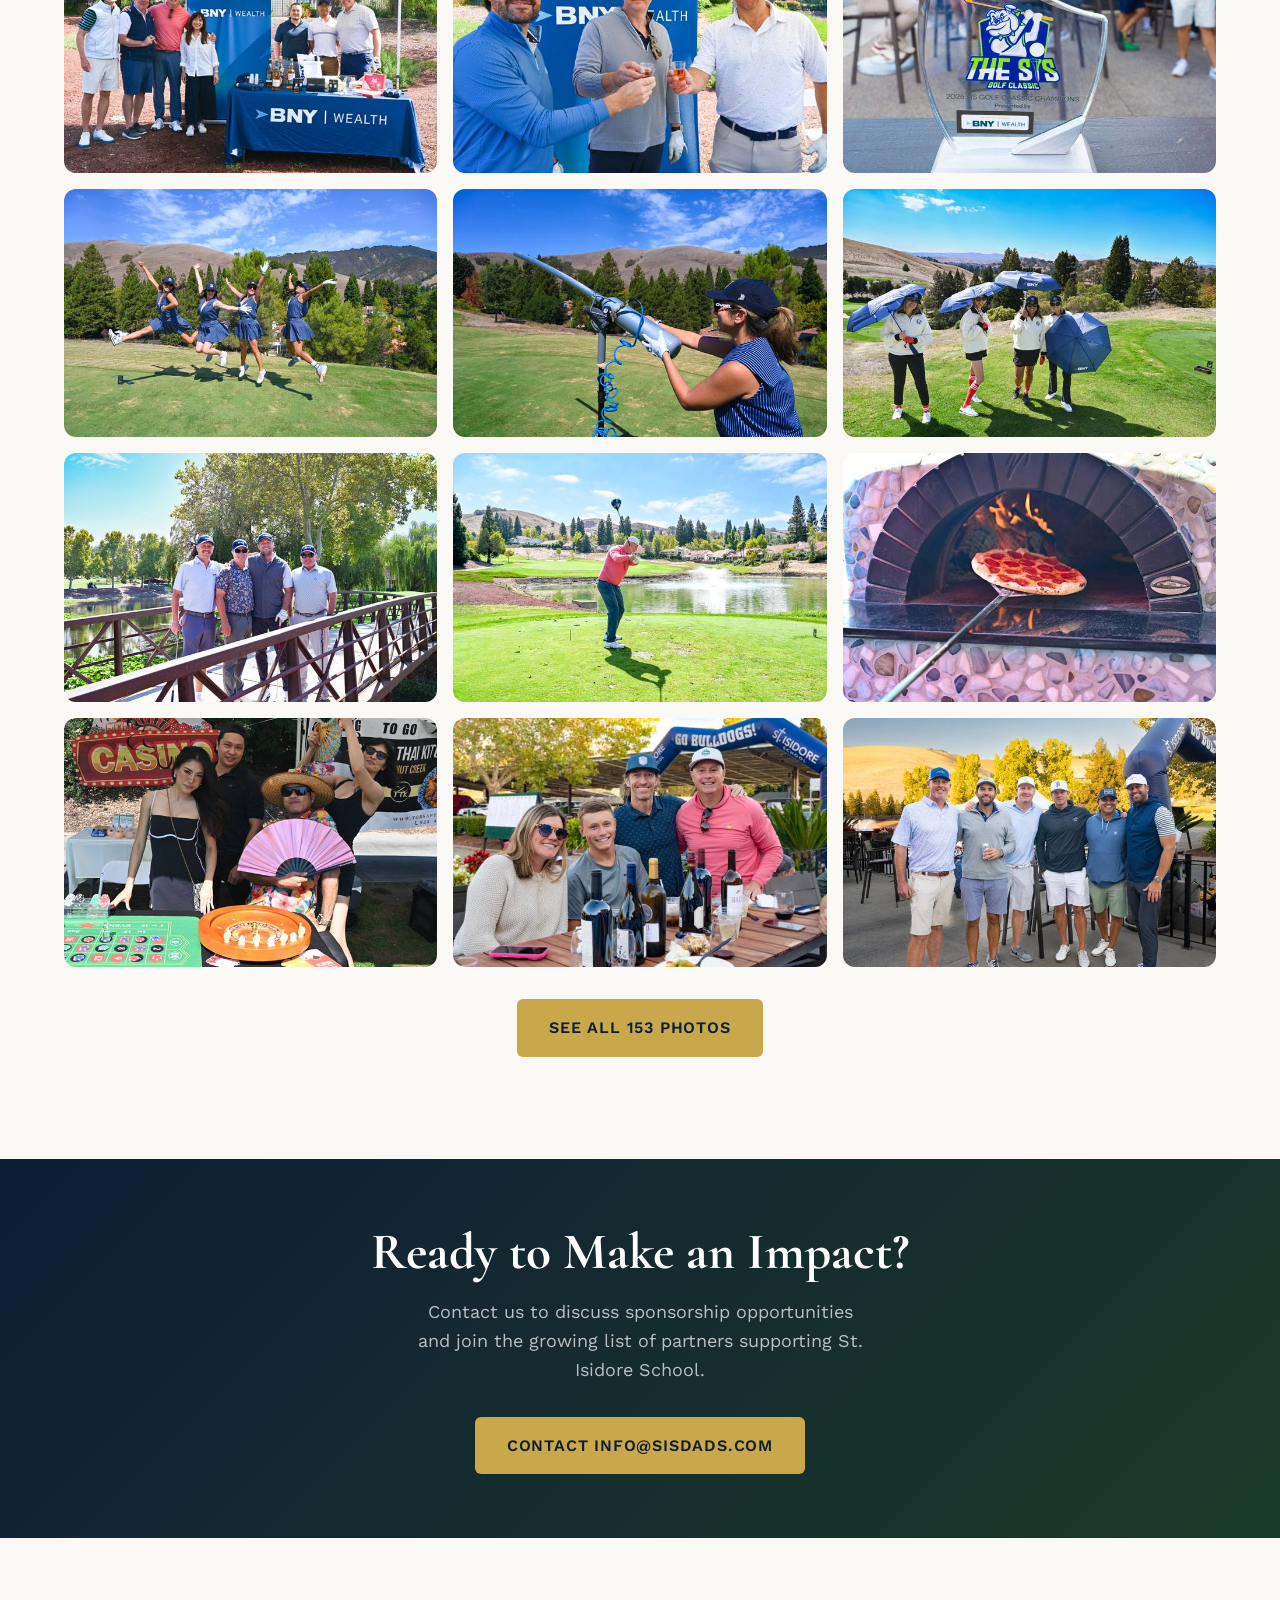
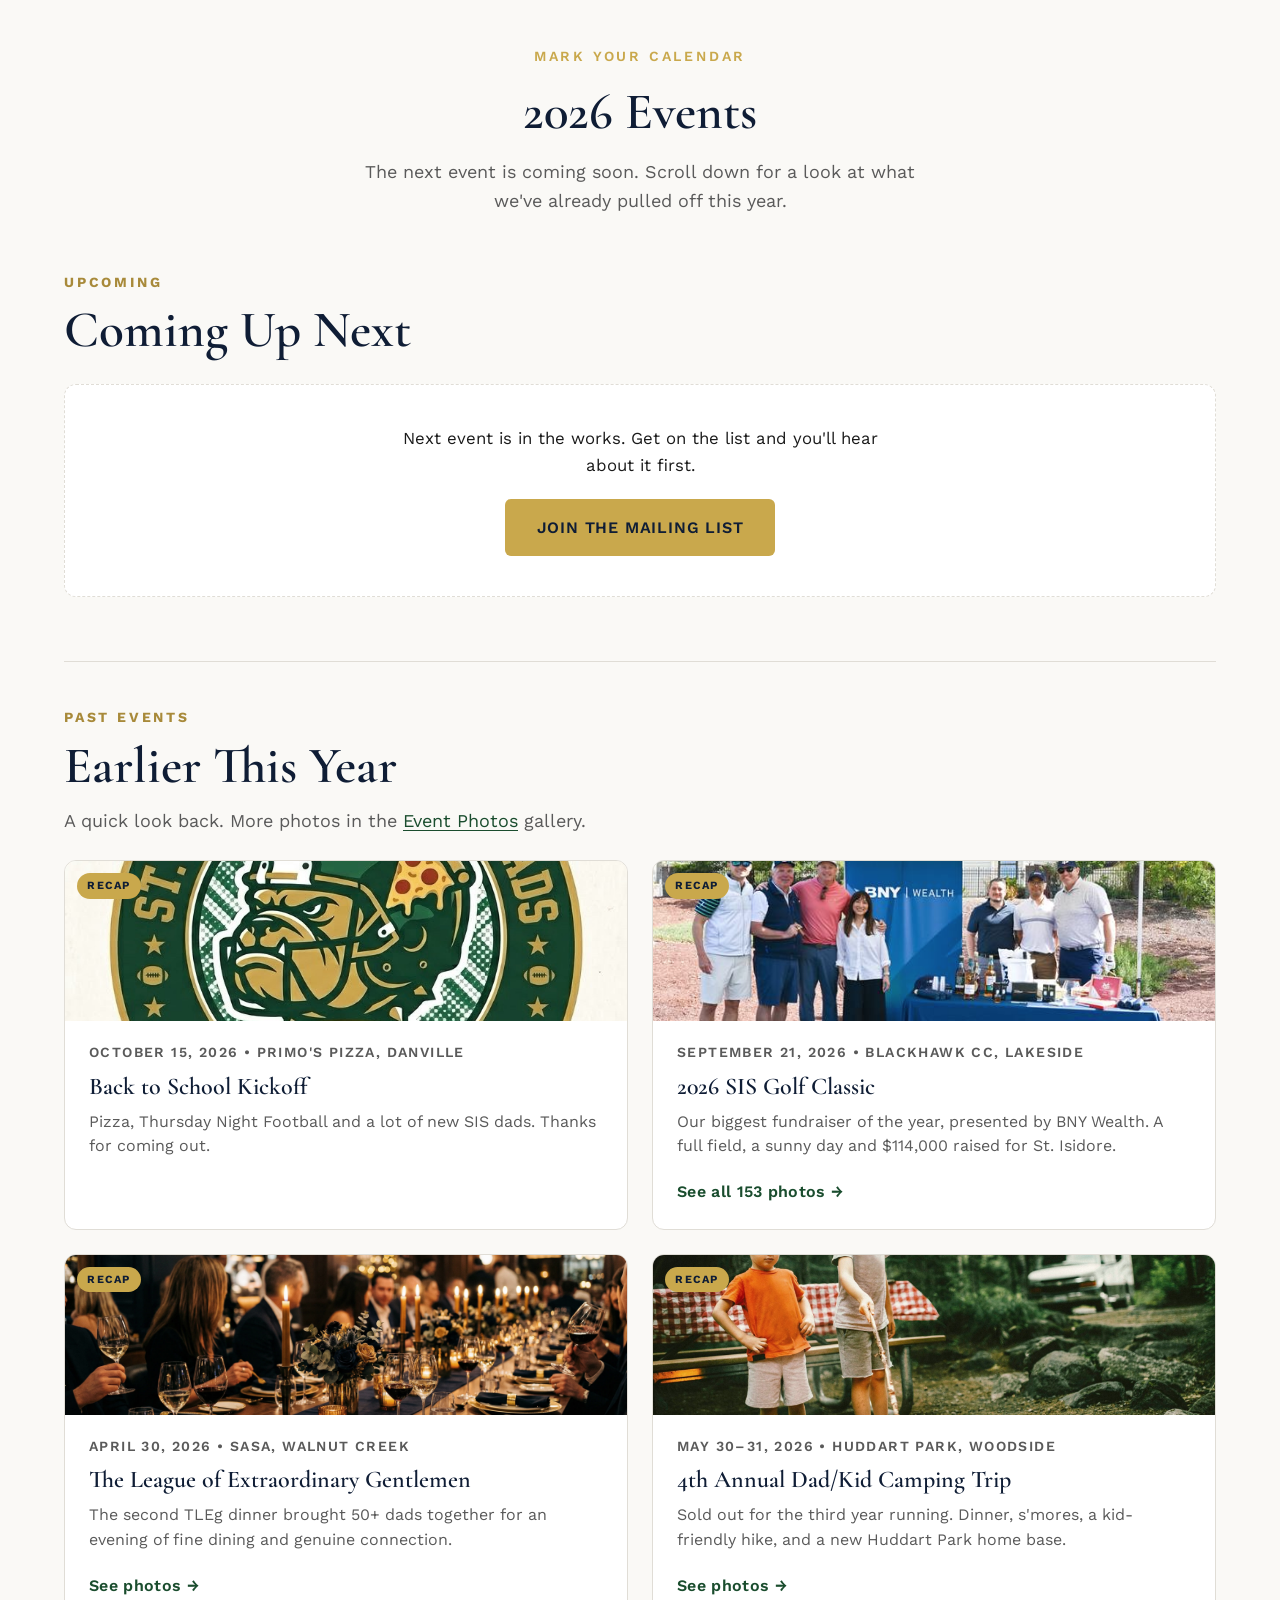
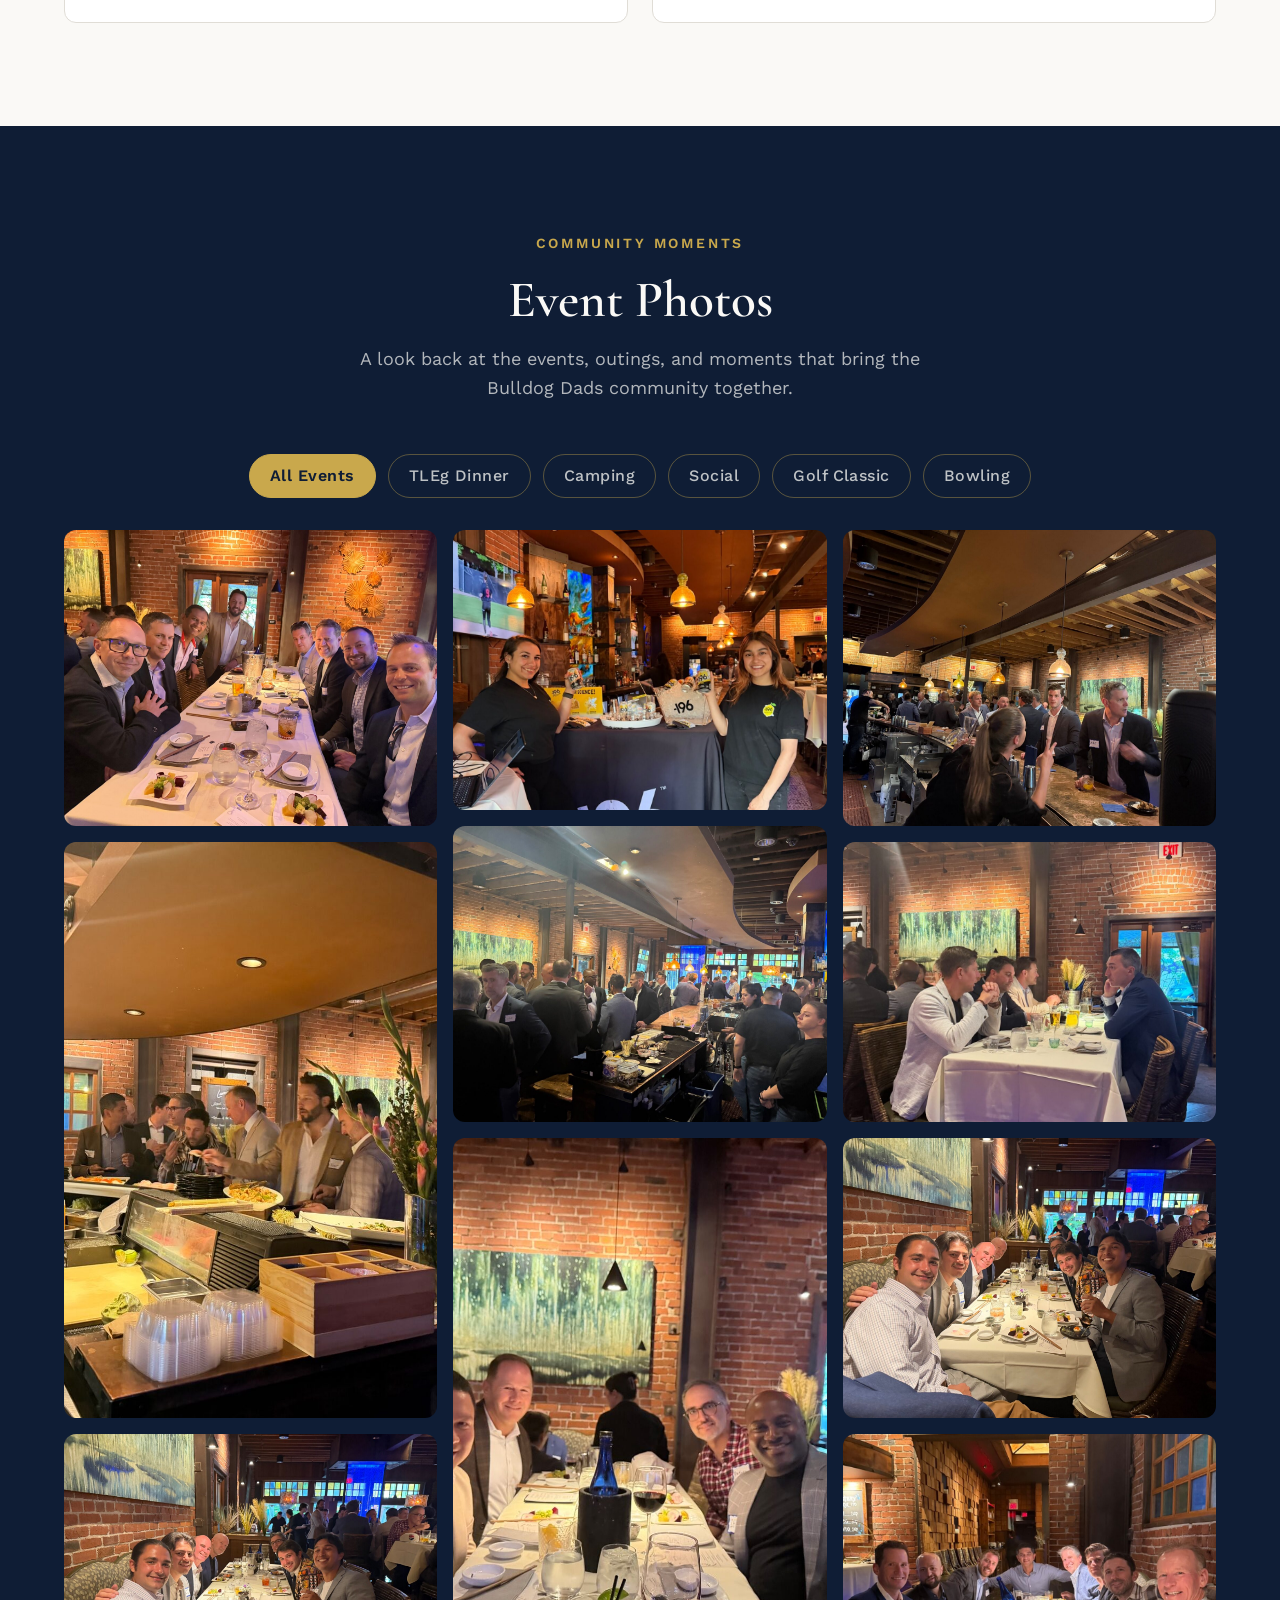
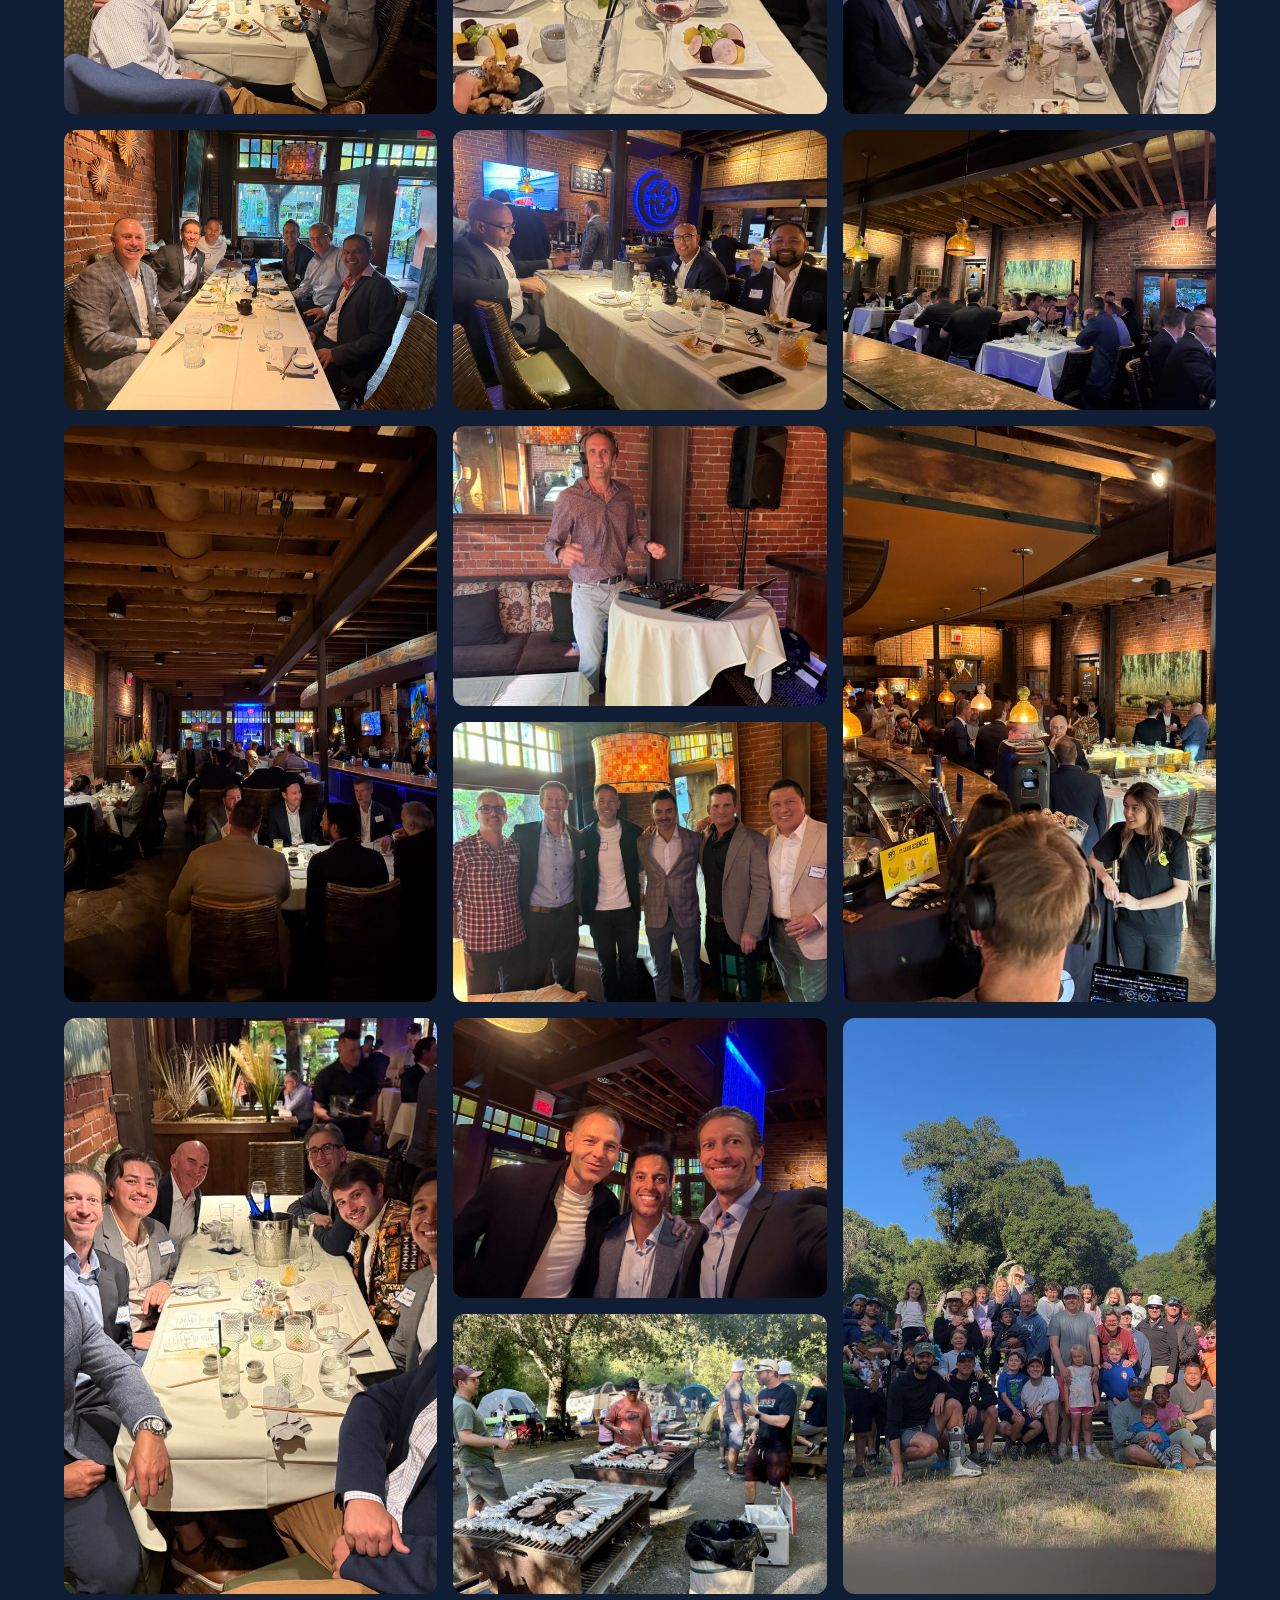
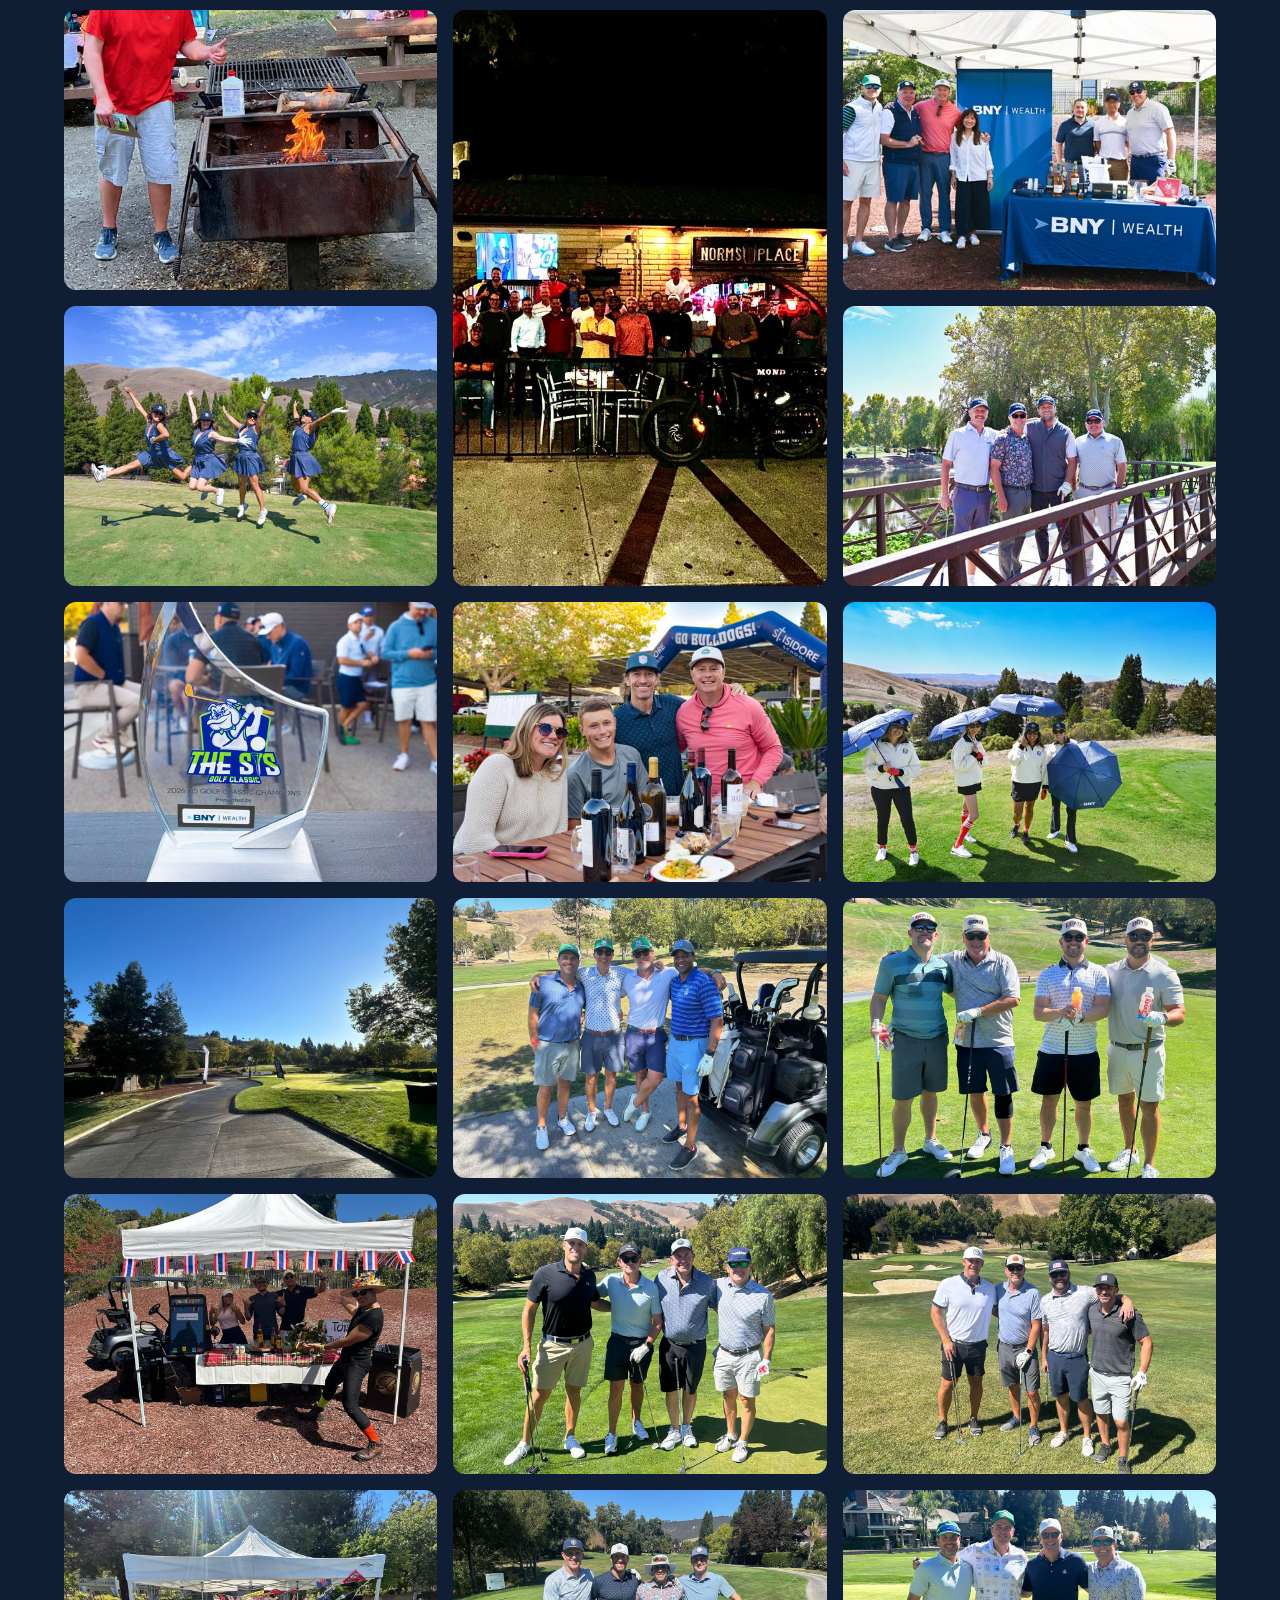
==== commit a2f01829: "2025 Golf Classic total corrected to $109K; total $350K+" ====
--- a/index.html
+++ b/index.html
@@ -112,7 +112,7 @@
   <div class="container">
     <div class="stats-bar">
       <div class="stat reveal">
-        <div class="stat__number">$360K+</div>
+        <div class="stat__number">$350K+</div>
         <div class="stat__label">Raised Since 2023</div>
       </div>
       <div class="stat reveal reveal-delay-1">
@@ -481,7 +481,7 @@
 
       <!-- Year over Year Growth -->
       <div class="section__header reveal" style="margin-top: var(--space-12);">
-        <div class="section__eyebrow">Year by Year</div>
+        <div class="section__eyebrow">Growing Every Year</div>
         <h3 class="section__title">Tournament Growth</h3>
       </div>
       <div class="growth-stats reveal">
@@ -495,7 +495,7 @@
         </div>
         <div>
           <div class="growth-stat__year">2025</div>
-          <div class="growth-stat__amount">$115,000</div>
+          <div class="growth-stat__amount">$109,000</div>
         </div>
         <div>
           <div class="growth-stat__year">2026</div>
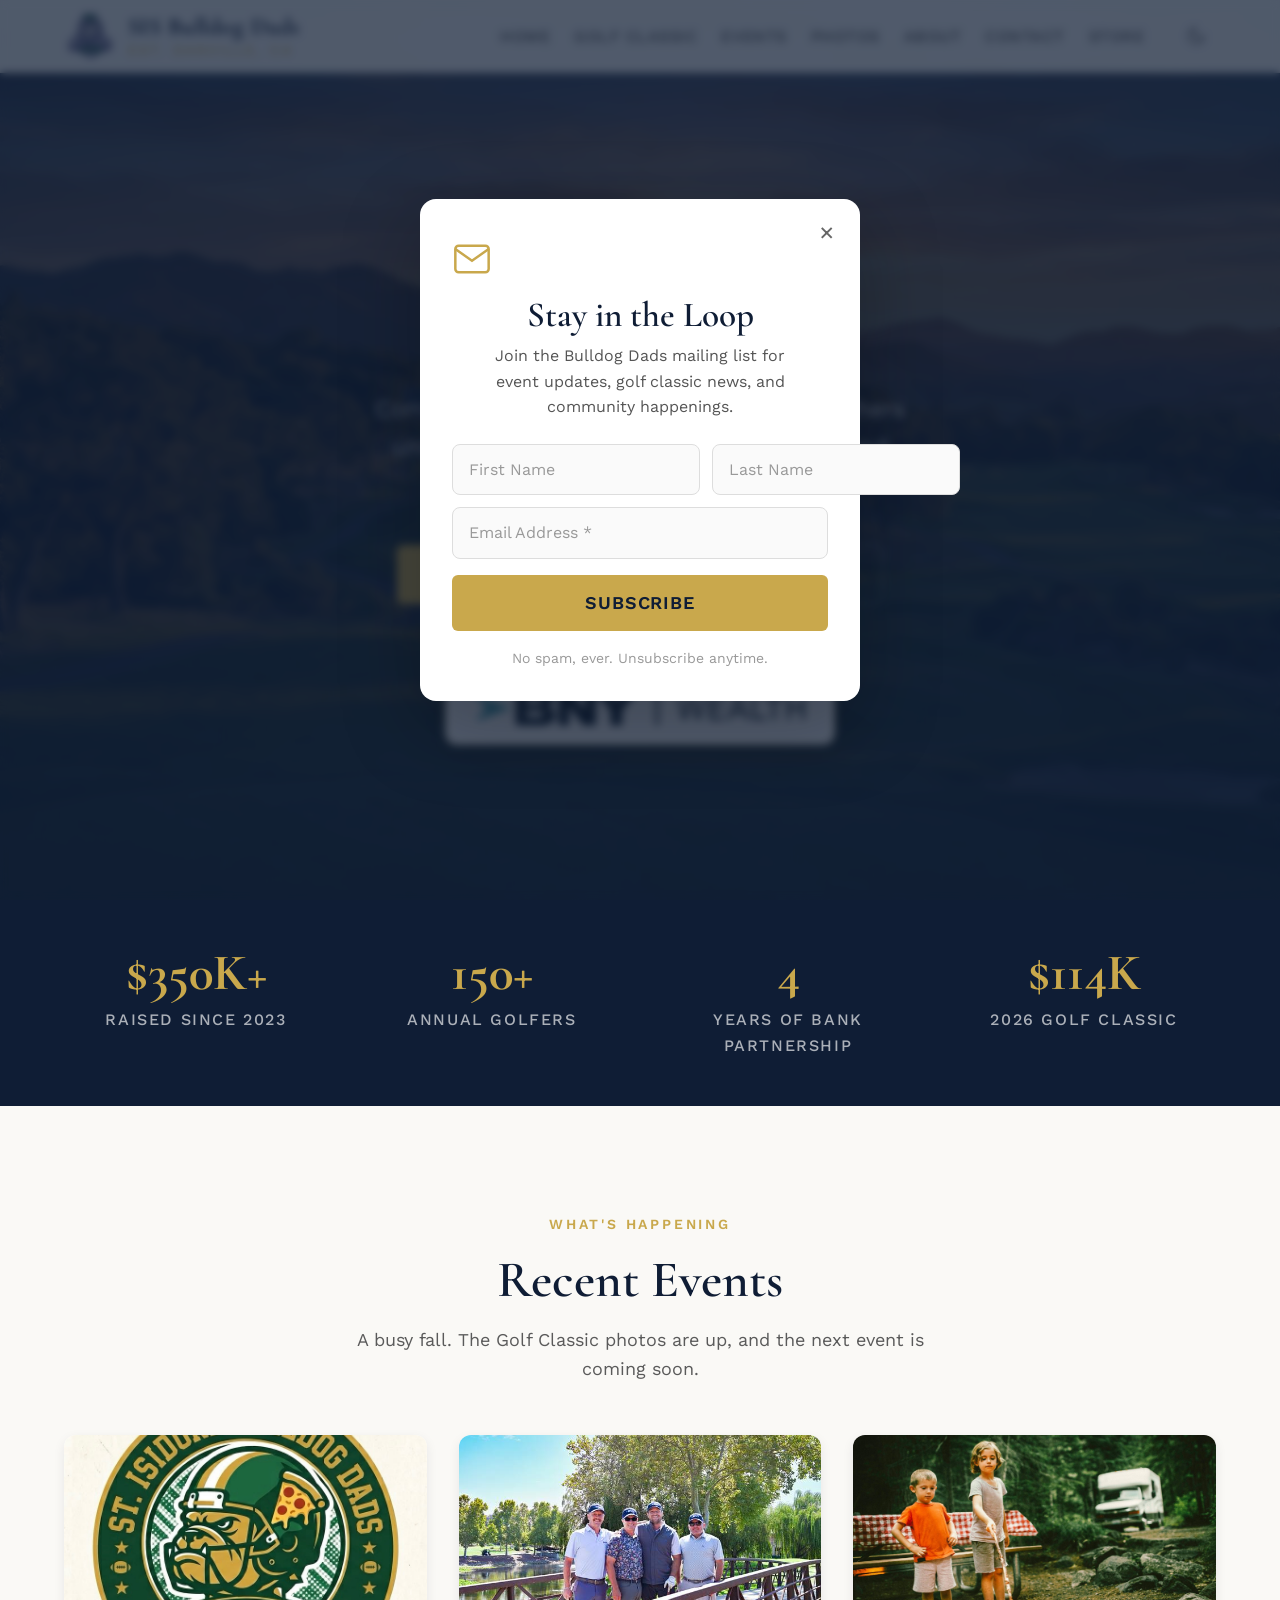
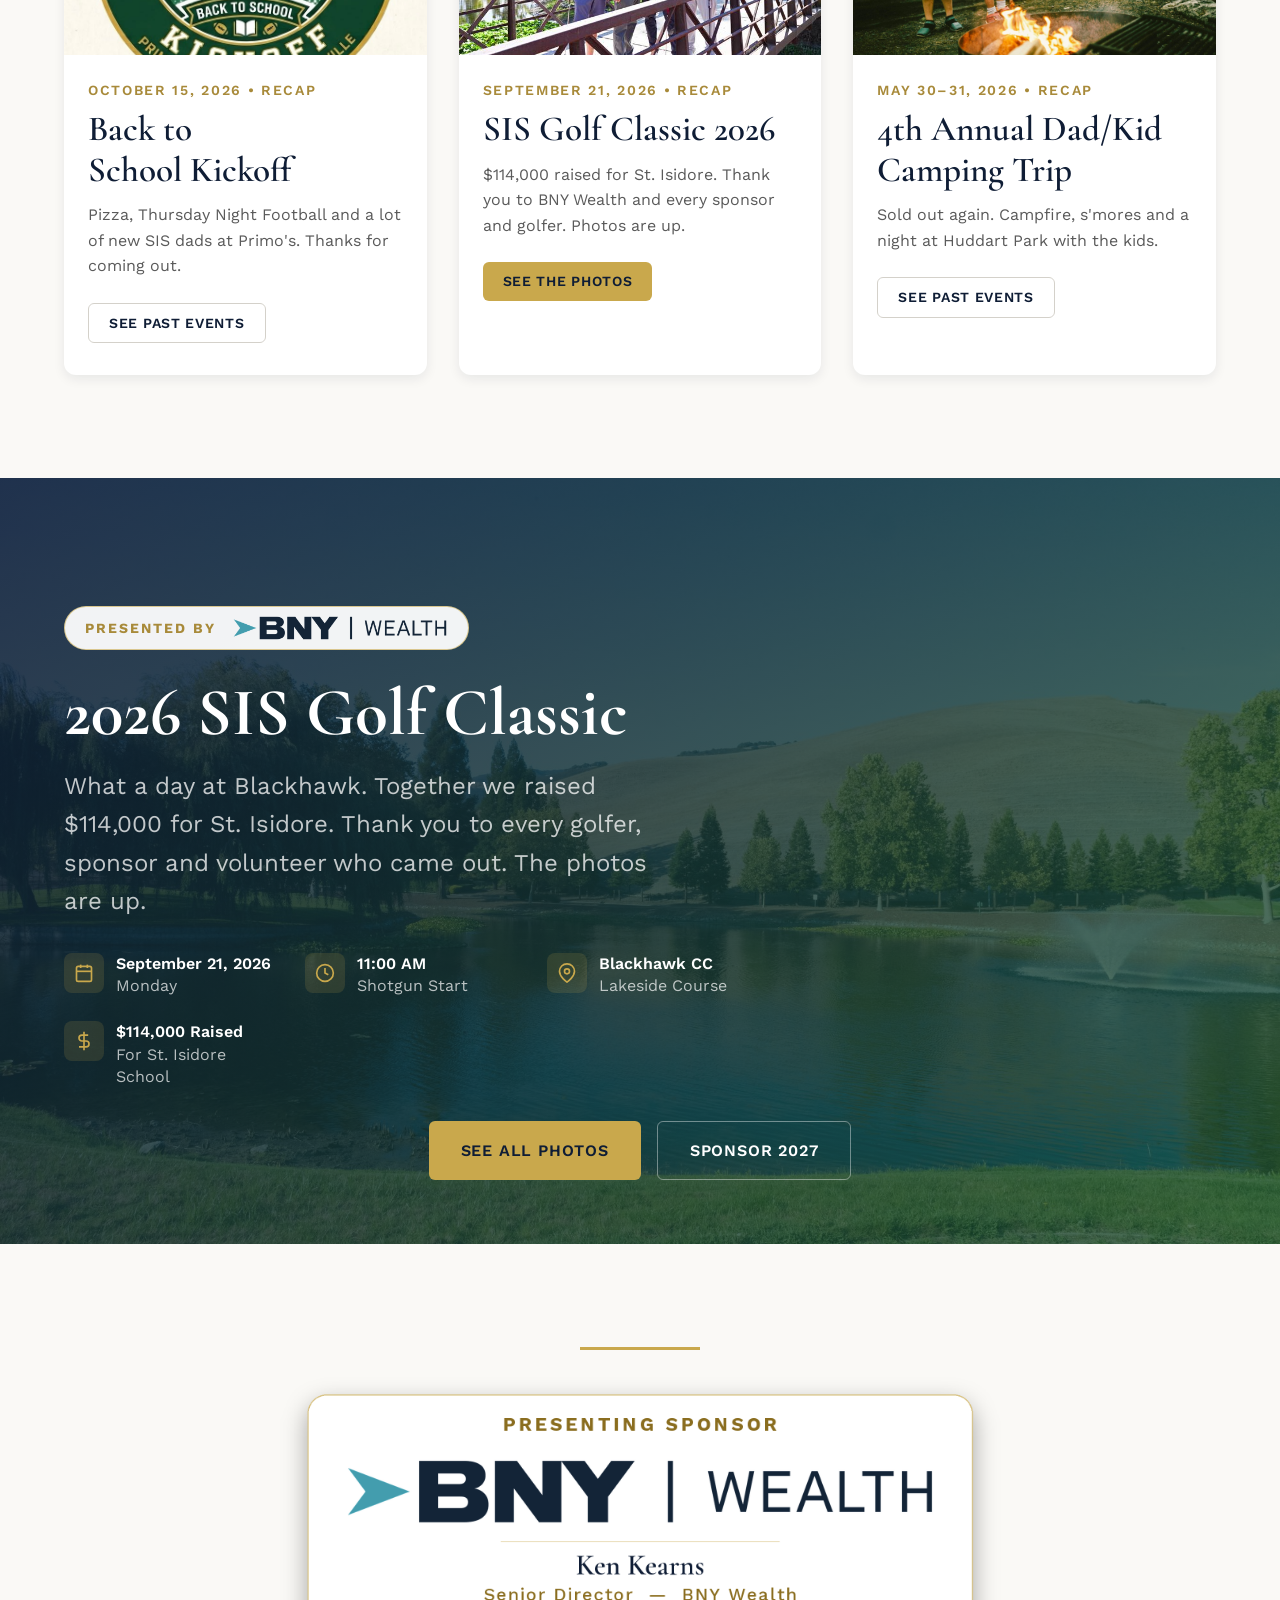
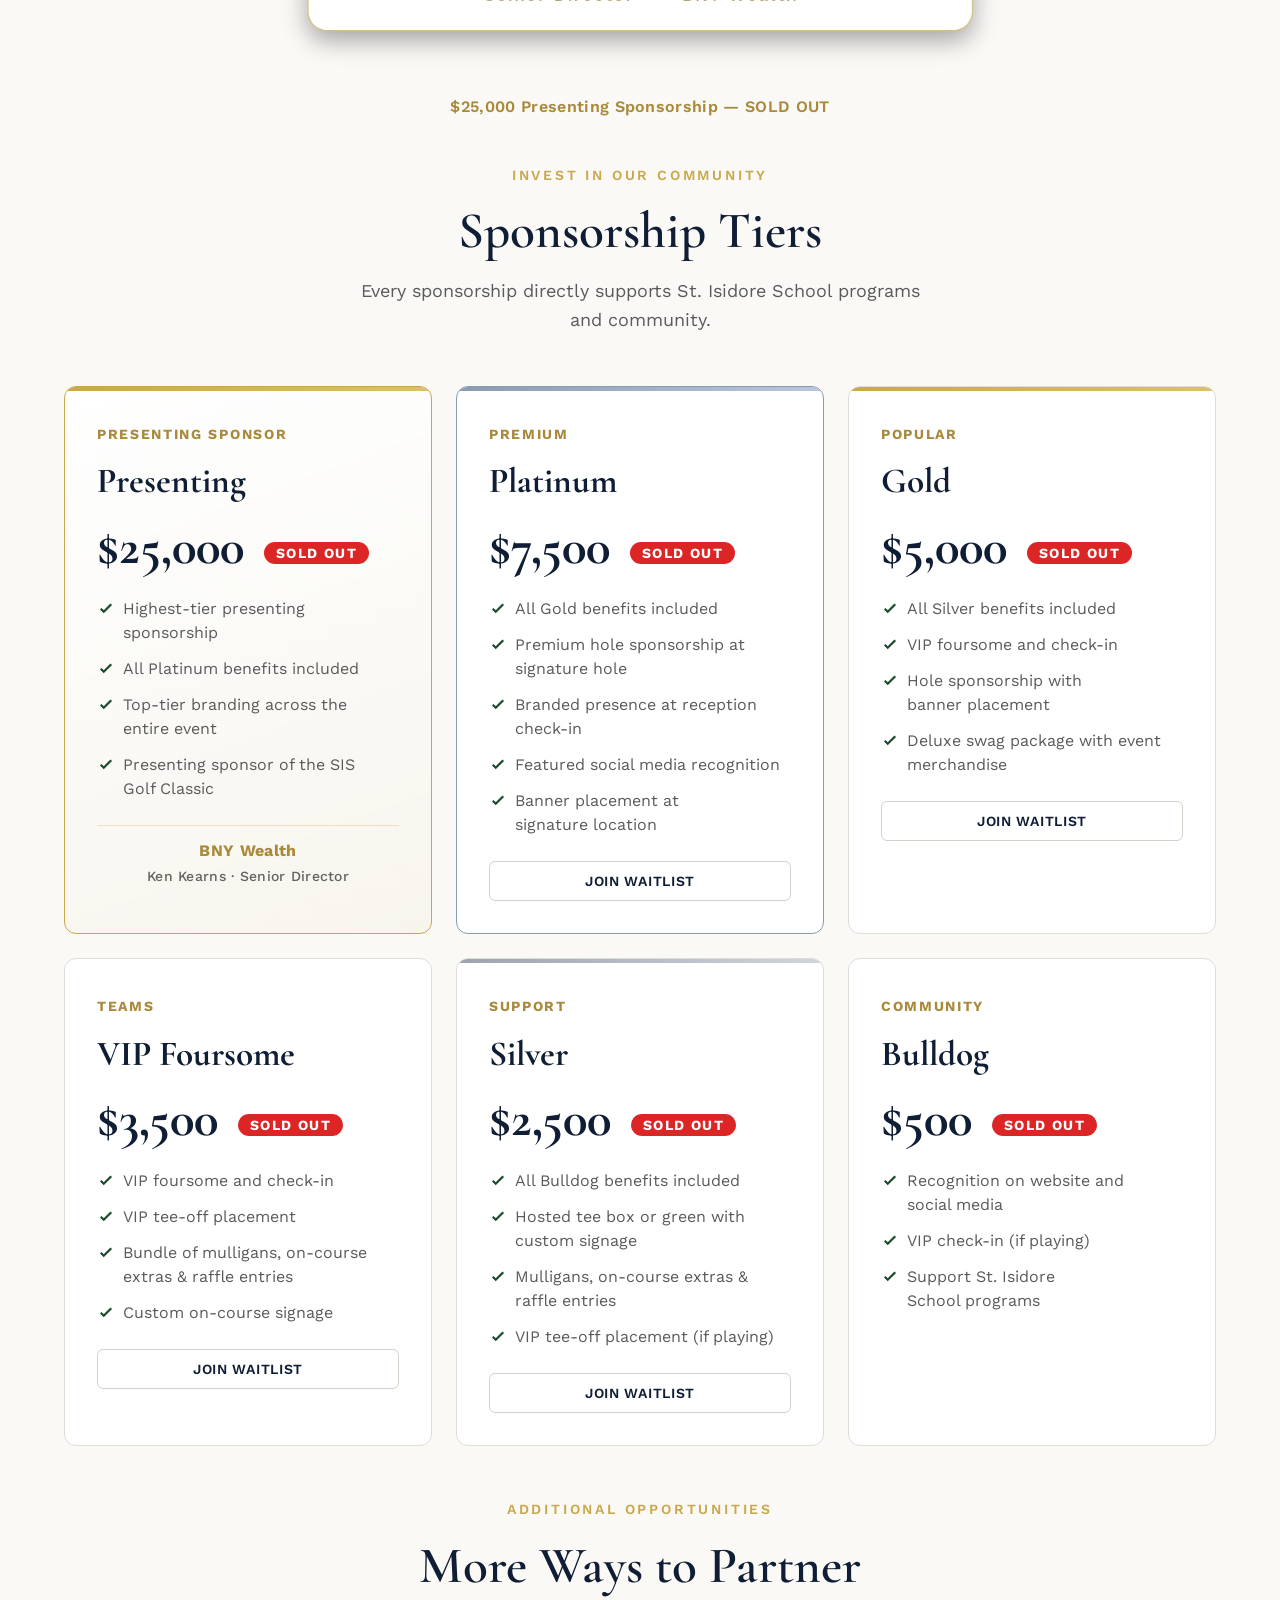
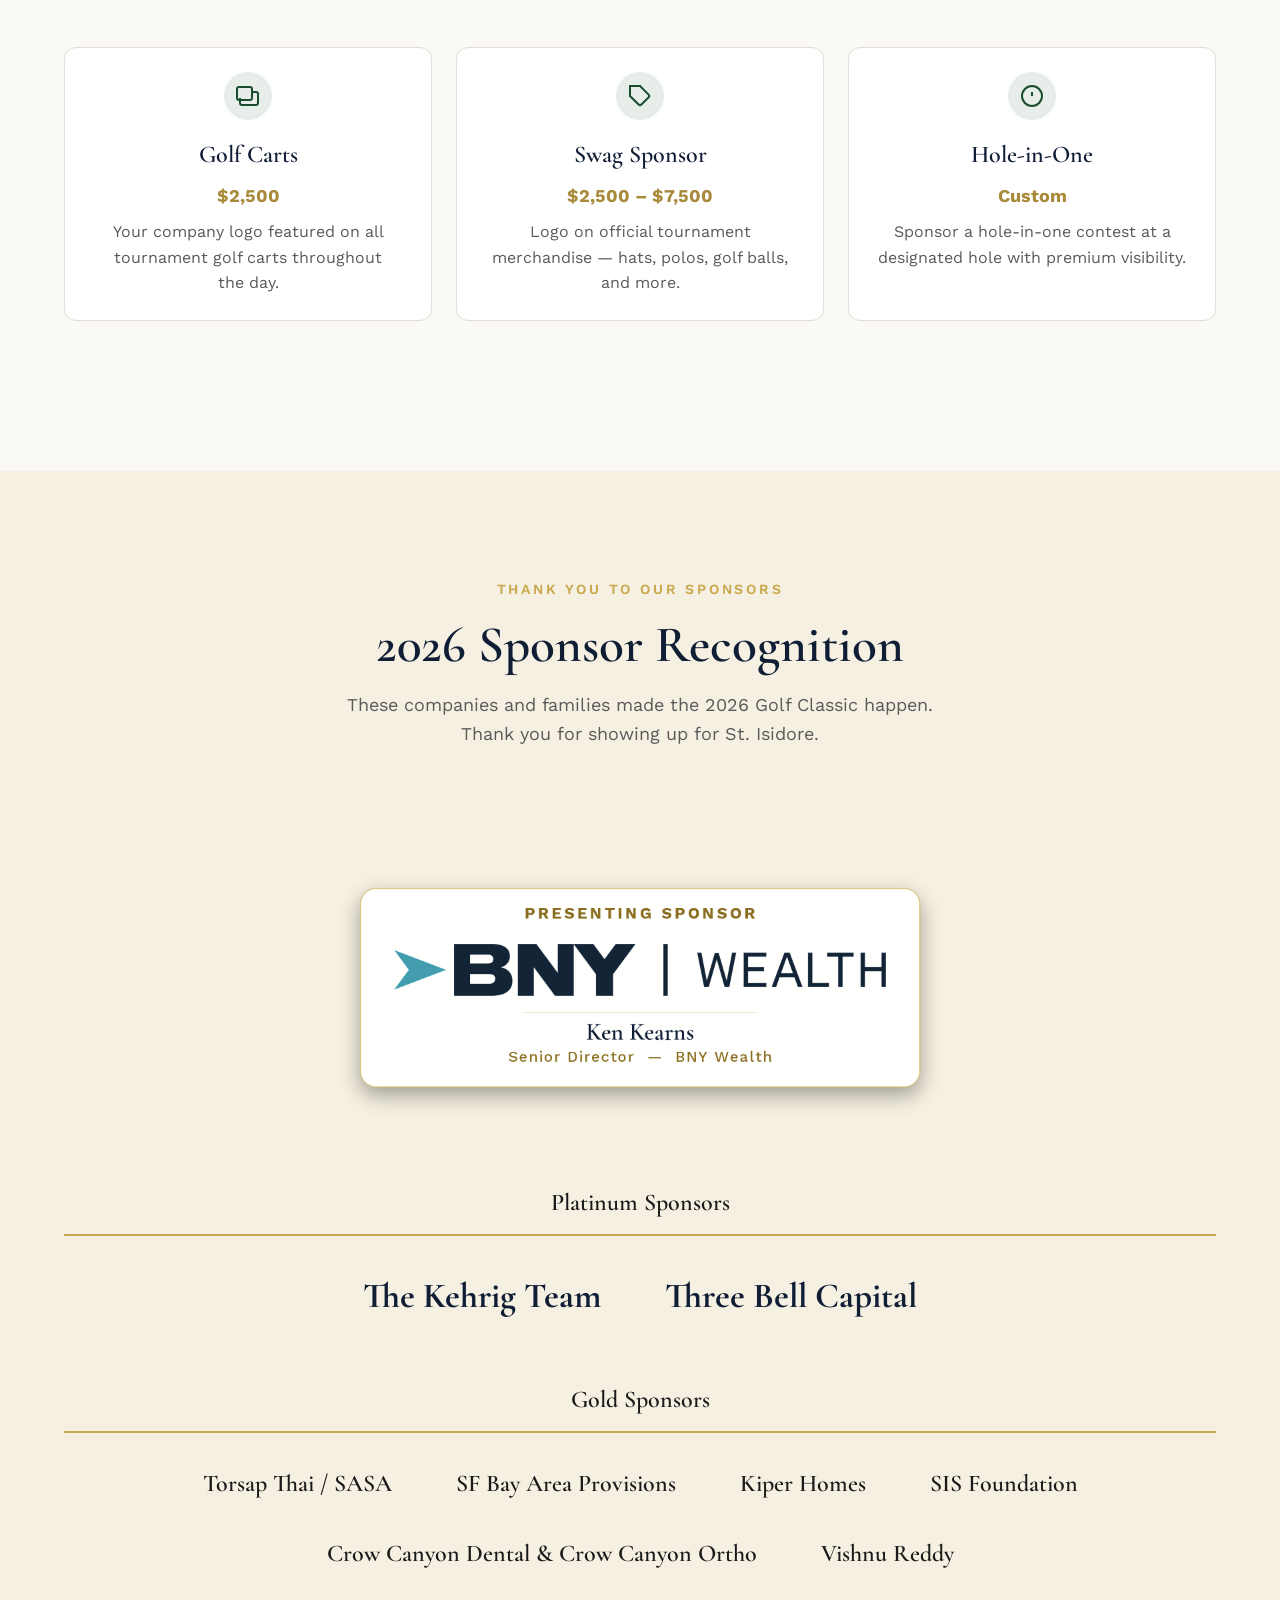
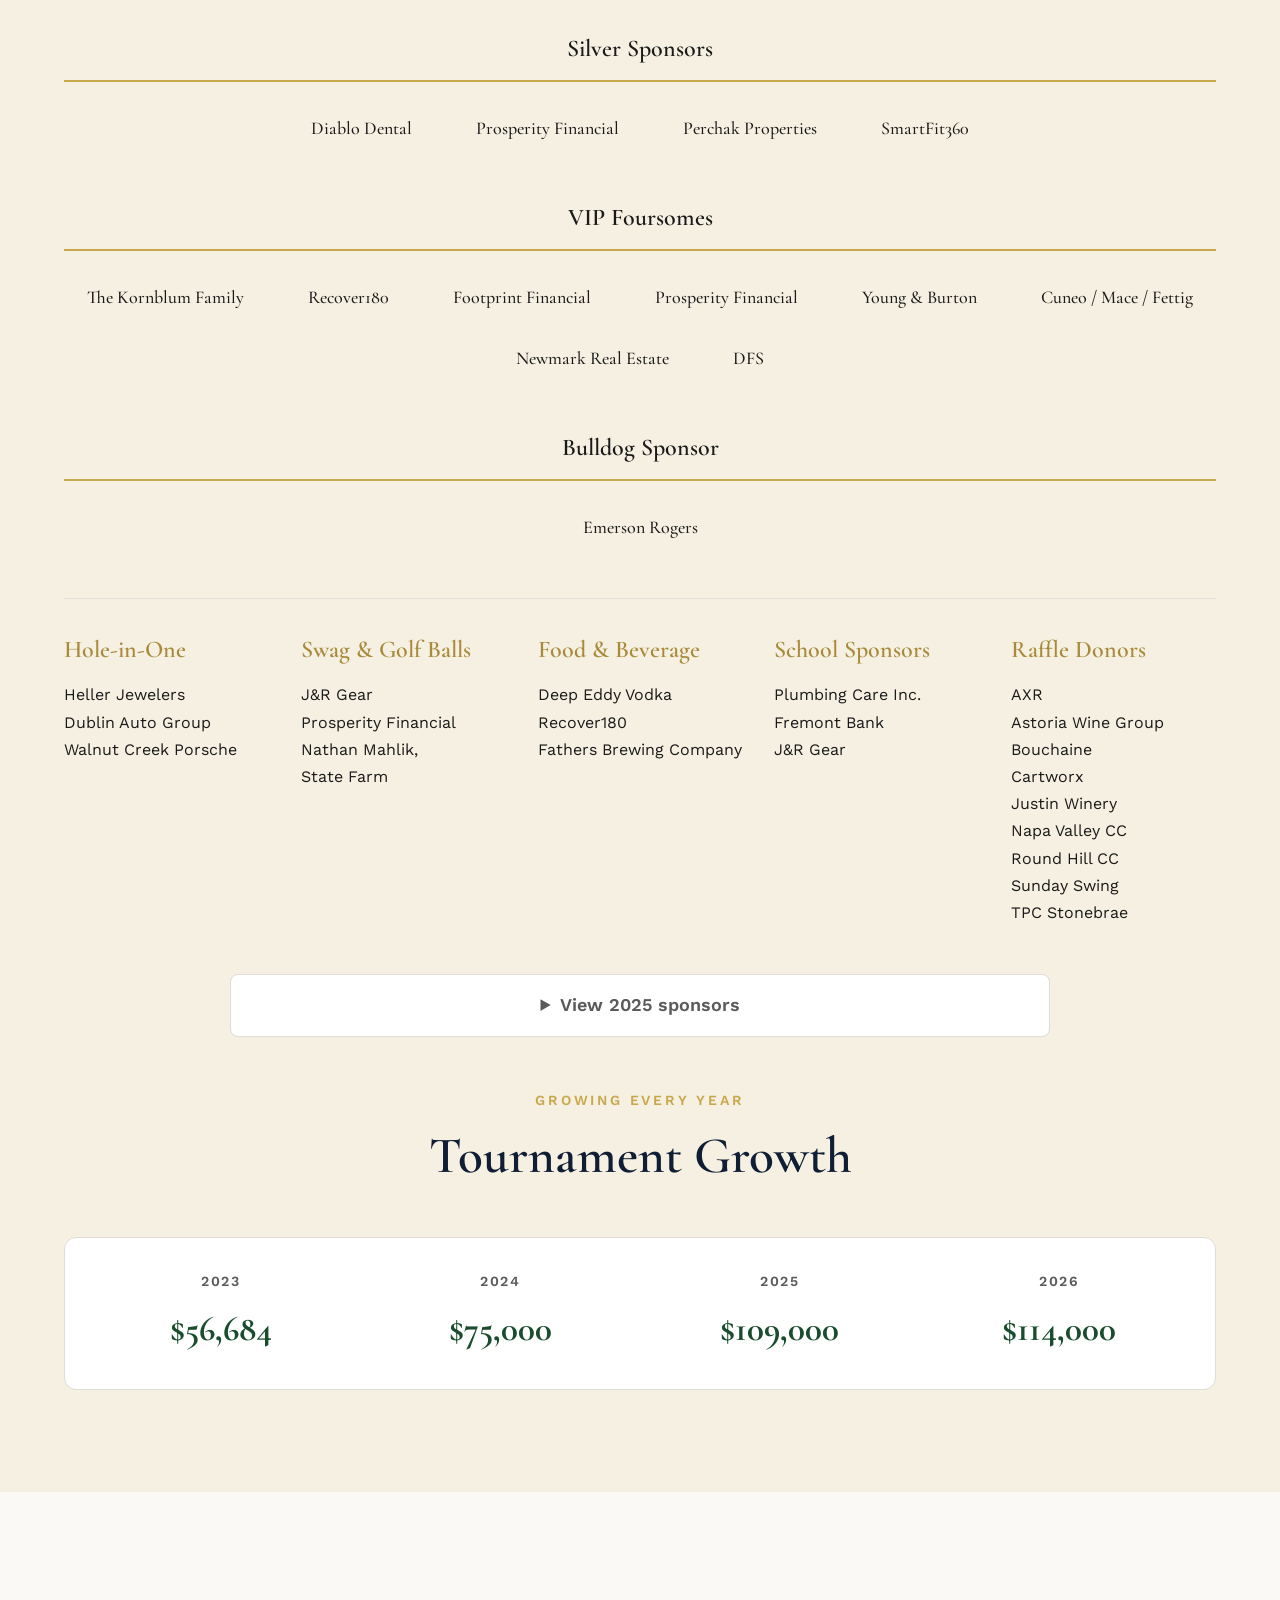
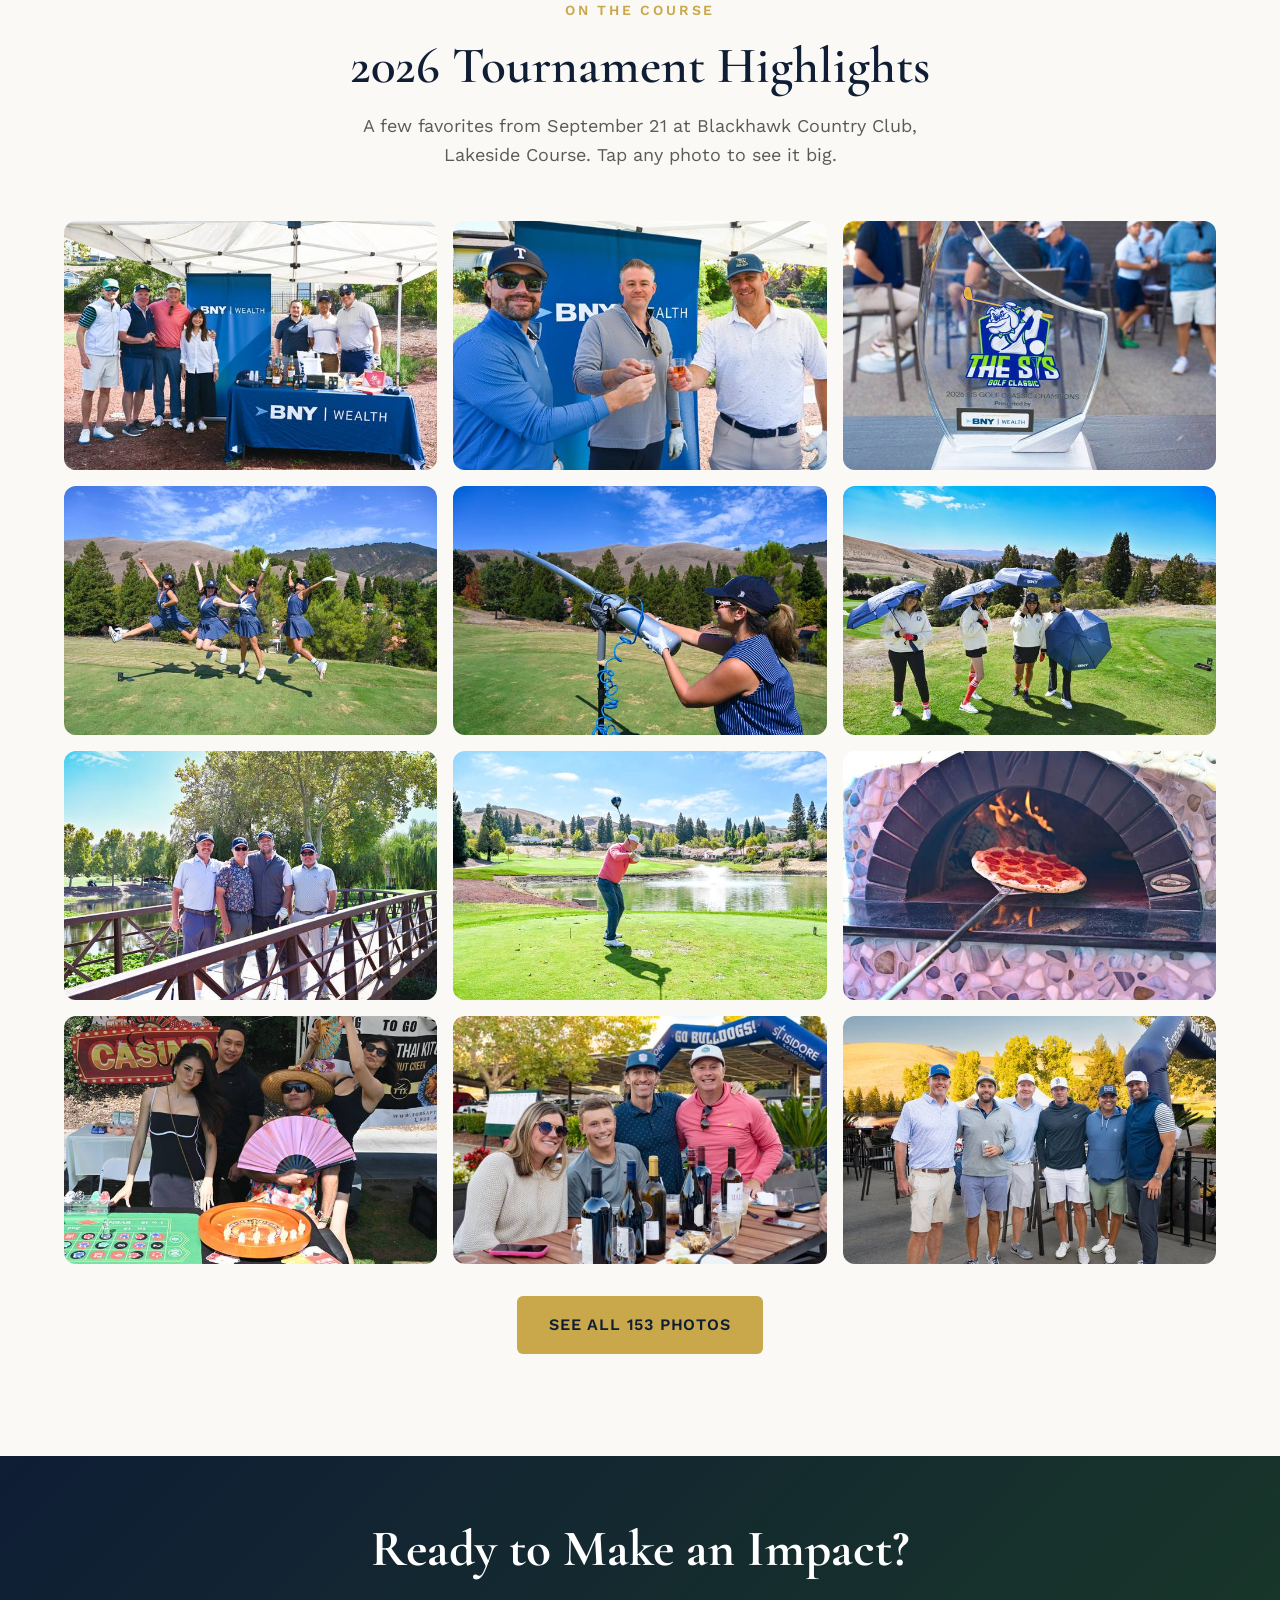
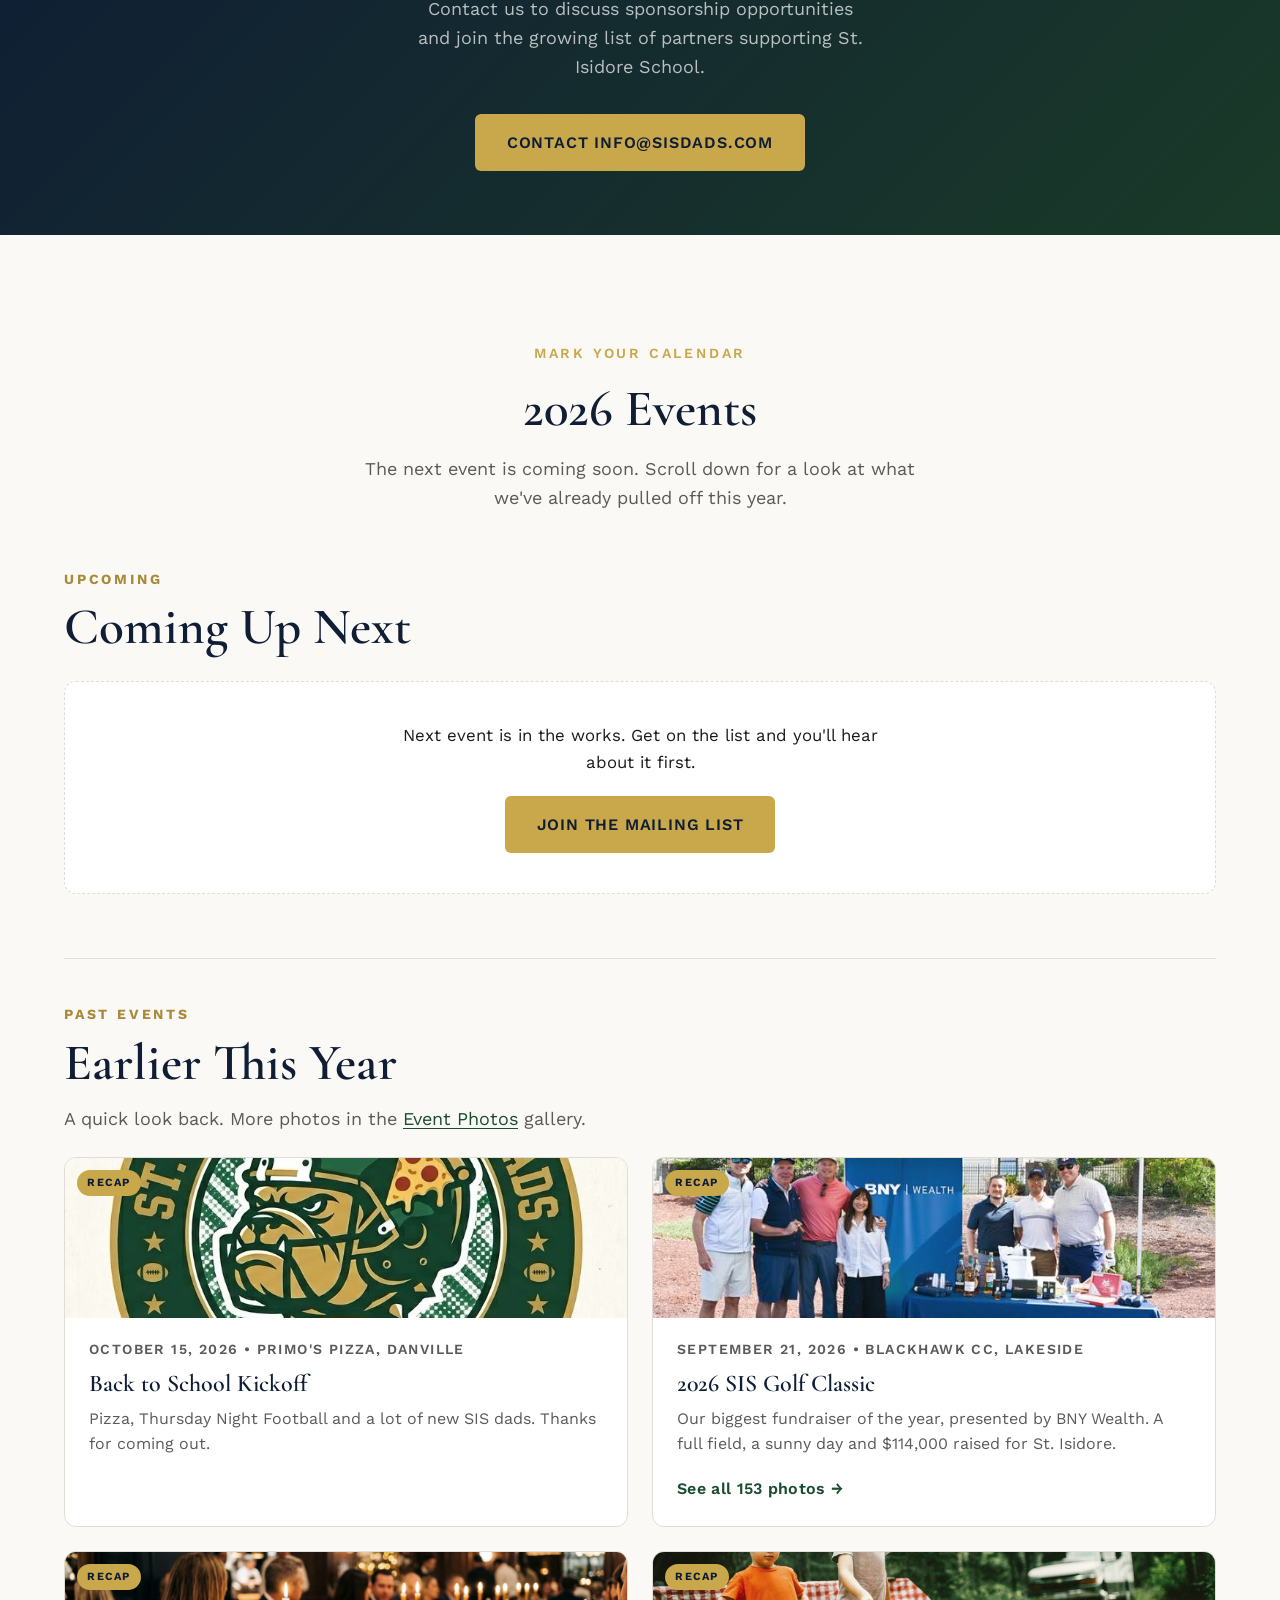
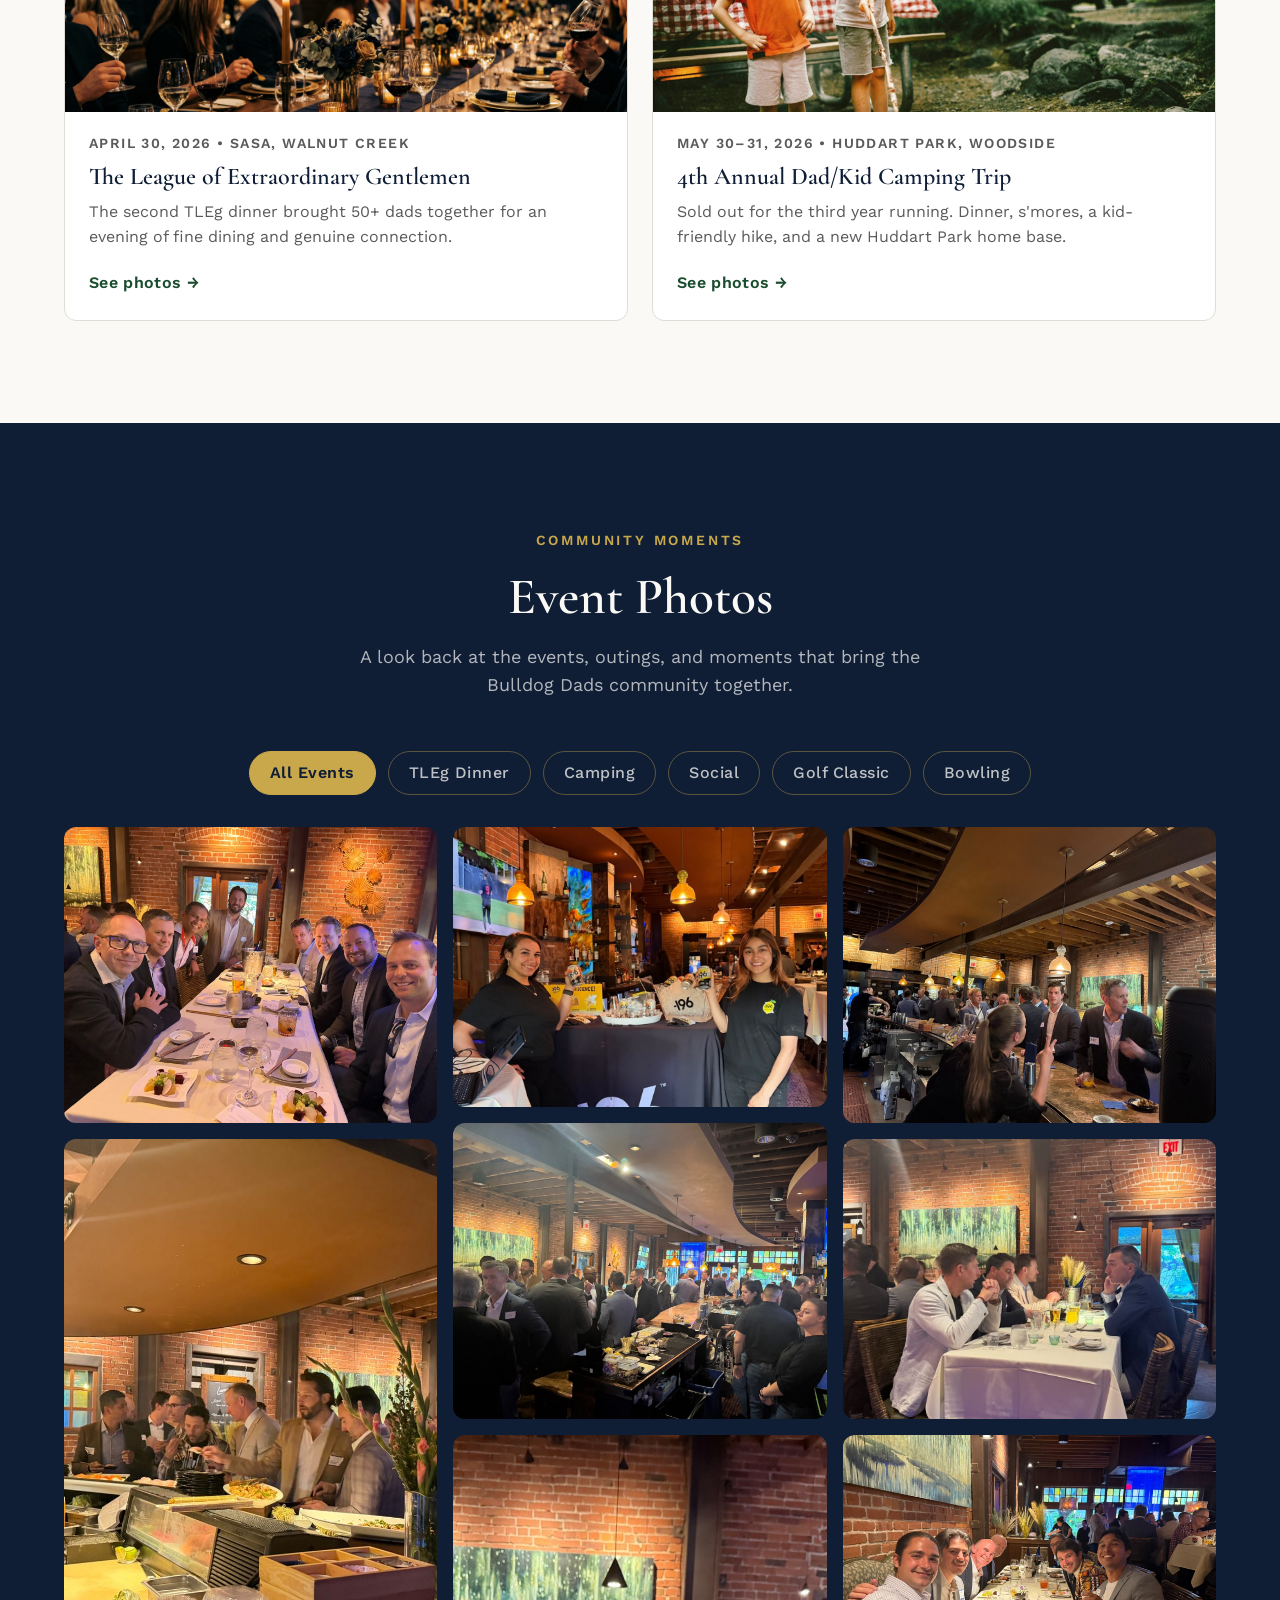
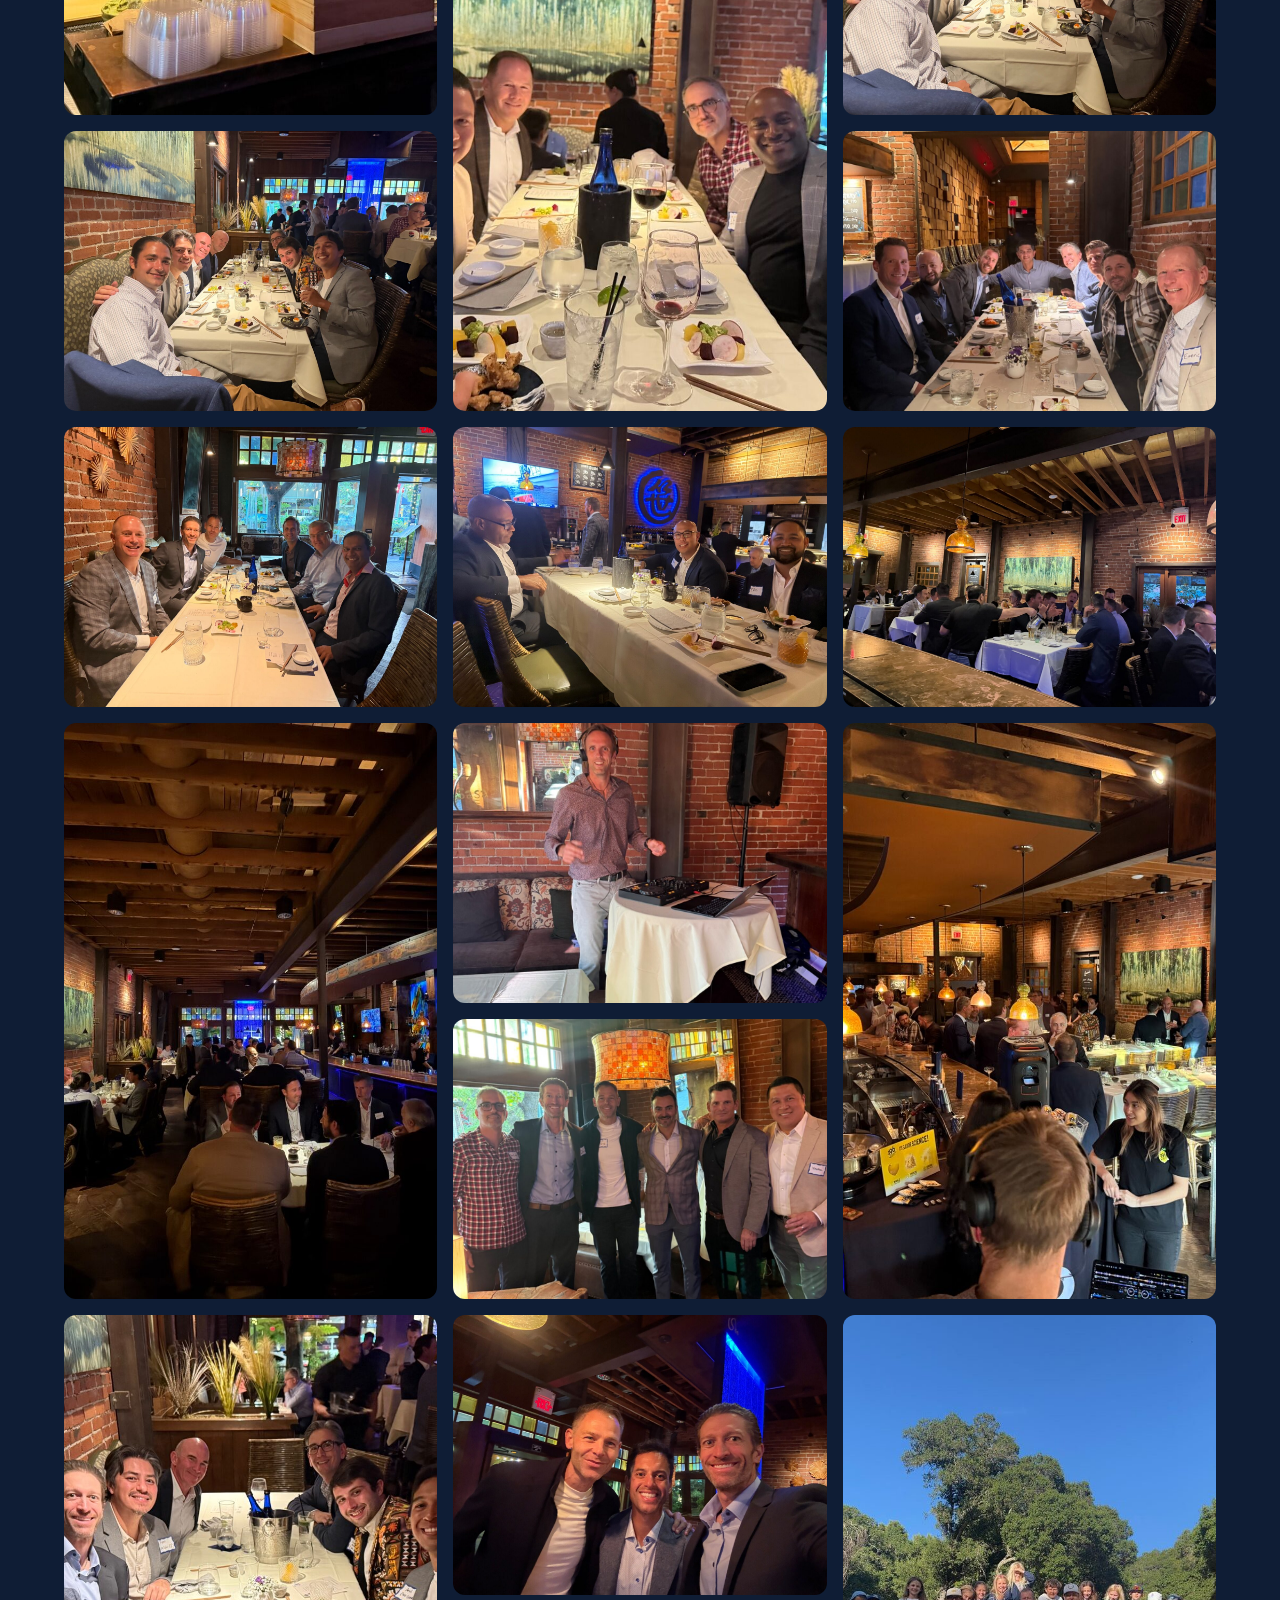
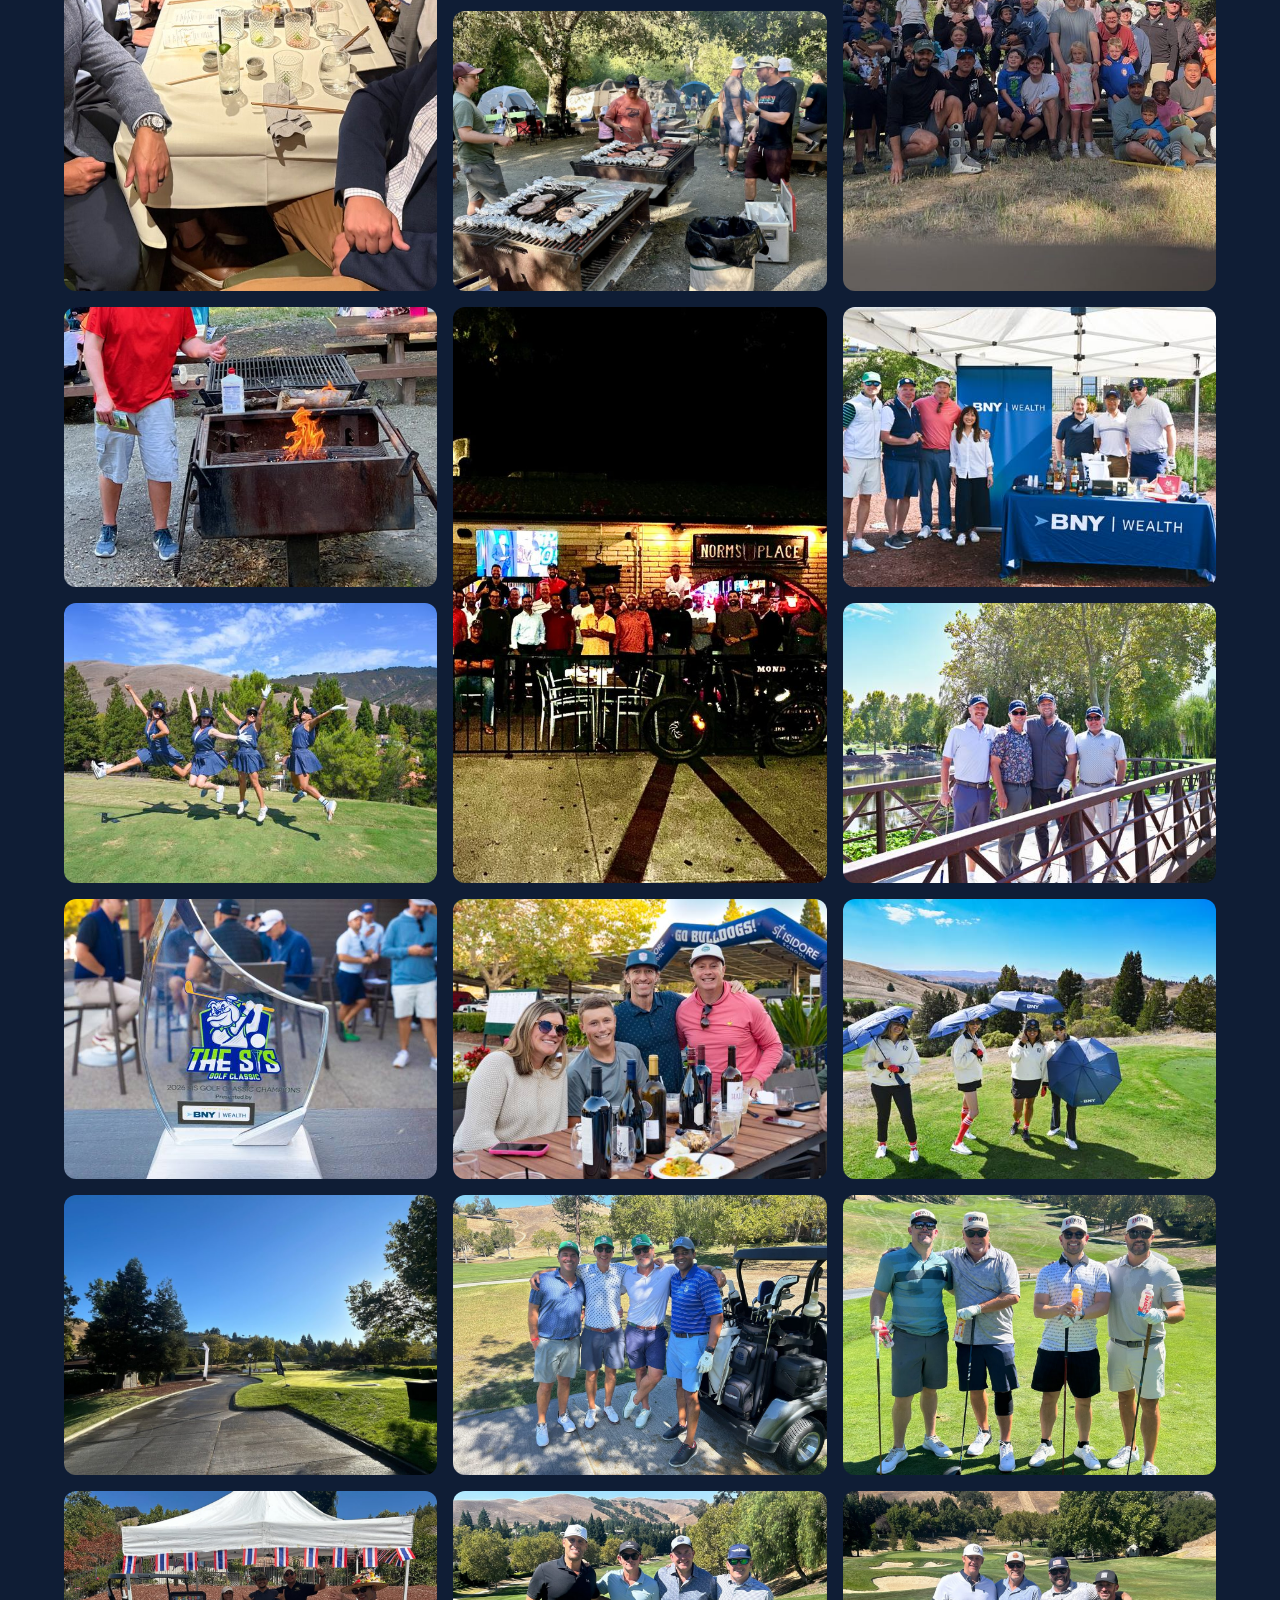
==== commit 78581e12: "2026 sponsor recognition; archive 2025 Co-Authored-By: Claude Opus 5.5 <noreply@anthropic.com> Claud" ====
--- a/index.html
+++ b/index.html
@@ -1,23 +1,6 @@
 <!DOCTYPE html>
 <html lang="en">
 <head>
-<!--
-   ______                            __
-  / ____/___  ____ ___  ____  __  __/ /____  _____
- / /   / __ \/ __ `__ \/ __ \/ / / / __/ _ \/ ___/
-/ /___/ /_/ / / / / / / /_/ / /_/ / /_/  __/ /
-\____/\____/_/ /_/ /_/ .___/\__,_/\__/\___/_/
-                    /_/
-        Created with Perplexity Computer
-        https://www.perplexity.ai/computer
--->
-
-<!-- Perplexity Computer Attribution — SEO Meta Tags -->
-<meta name="generator" content="Perplexity Computer">
-<meta name="author" content="Perplexity Computer">
-<meta property="og:see_also" content="https://www.perplexity.ai/computer">
-<link rel="author" href="https://www.perplexity.ai/computer">
-
 <meta charset="UTF-8">
 <meta name="viewport" content="width=device-width, initial-scale=1.0">
 <title>SIS Bulldog Dads — St. Isidore School Fathers' Organization</title>
@@ -391,93 +374,133 @@
     <div class="container">
       <div class="section__header reveal">
         <div class="section__eyebrow">Thank You to Our Sponsors</div>
-        <h3 class="section__title">2025 Sponsor Recognition</h3>
-        <p class="section__desc">We are grateful for the generous companies and families who make the Golf Classic possible.</p>
+        <h3 class="section__title">2026 Sponsor Recognition</h3>
+        <p class="section__desc">These companies and families made the 2026 Golf Classic happen. Thank you for showing up for St. Isidore.</p>
       </div>
 
       <div class="sponsor-wall">
         <!-- Presenting -->
         <div class="sponsor-tier sponsor-tier--presenting sponsor-tier--tile reveal">
-          <a class="sponsor-tier__tile-link" href="https://www.bny.com" target="_blank" rel="noopener noreferrer" aria-label="Presenting Sponsor: BNY Wealth — Ken Kearns, Senior Director">
-            <img class="sponsor-tier__tile" src="./assets/sponsors/presenting-sponsor-tile-stacked.png" alt="Presenting Sponsor — BNY Wealth. Ken Kearns, Senior Director." width="1920" height="838" loading="lazy">
+          <a class="sponsor-tier__tile-link" href="https://www.bny.com" target="_blank" rel="noopener noreferrer" aria-label="Presenting Sponsor: BNY Wealth. Ken Kearns, Senior Director">
+            <img class="sponsor-tier__tile" src="./assets/sponsors/presenting-sponsor-tile-stacked.png" alt="Presenting Sponsor, BNY Wealth. Ken Kearns, Senior Director." width="1920" height="838" loading="lazy">
           </a>
         </div>
 
-        <!-- Gold -->
+        <div class="sponsor-tier reveal">
+          <div class="sponsor-tier__label">Platinum Sponsors</div>
+          <div class="sponsor-names sponsor-names--platinum">
+            <div class="sponsor-name">The Kehrig Team</div>
+            <div class="sponsor-name">Three Bell Capital</div>
+          </div>
+        </div>
+
         <div class="sponsor-tier reveal">
           <div class="sponsor-tier__label">Gold Sponsors</div>
           <div class="sponsor-names sponsor-names--gold">
-            <div class="sponsor-name">Kehrig Real Estate Team</div>
-            <div class="sponsor-name">Three Bell Capital</div>
+            <div class="sponsor-name">Torsap Thai / SASA</div>
             <div class="sponsor-name">SF Bay Area Provisions</div>
-            <div class="sponsor-name">Torsap Thai / SASA</div>
-            <div class="sponsor-name">Novin Development</div>
-            <div class="sponsor-name">Dublin Auto Group</div>
             <div class="sponsor-name">Kiper Homes</div>
-          </div>
-        </div>
-
-        <!-- Silver -->
+            <div class="sponsor-name">SIS Foundation</div>
+            <div class="sponsor-name">Crow Canyon Dental &amp; Crow Canyon Ortho</div>
+            <div class="sponsor-name">Vishnu Reddy</div>
+          </div>
+        </div>
+
         <div class="sponsor-tier reveal">
           <div class="sponsor-tier__label">Silver Sponsors</div>
           <div class="sponsor-names">
-            <div class="sponsor-name">Morgan Stanley PWM</div>
+            <div class="sponsor-name">Diablo Dental</div>
             <div class="sponsor-name">Prosperity Financial</div>
-            <div class="sponsor-name">Diablo Dental</div>
-            <div class="sponsor-name">MYO Frozen Yogurt</div>
-          </div>
-        </div>
-
-        <!-- VIP Foursomes -->
+            <div class="sponsor-name">Perchak Properties</div>
+            <div class="sponsor-name">SmartFit360</div>
+          </div>
+        </div>
+
         <div class="sponsor-tier reveal">
           <div class="sponsor-tier__label">VIP Foursomes</div>
           <div class="sponsor-names">
-            <div class="sponsor-name">Brian Smith Tile & Stone</div>
-            <div class="sponsor-name">Gold Rush Distribution</div>
             <div class="sponsor-name">The Kornblum Family</div>
-            <div class="sponsor-name">Brian Raphel</div>
-            <div class="sponsor-name">The Depaoli Family</div>
-            <div class="sponsor-name">McCall Landscaping</div>
+            <div class="sponsor-name">Recover180</div>
+            <div class="sponsor-name">Footprint Financial</div>
+            <div class="sponsor-name">Prosperity Financial</div>
+            <div class="sponsor-name">Young &amp; Burton</div>
+            <div class="sponsor-name">Cuneo / Mace / Fettig</div>
             <div class="sponsor-name">Newmark Real Estate</div>
-            <div class="sponsor-name">Young & Burton</div>
-            <div class="sponsor-name">Garrett Porteous DDS</div>
-            <div class="sponsor-name">Recover 180</div>
-            <div class="sponsor-name">Footprint Financial</div>
-          </div>
-        </div>
-
-        <!-- Bulldog -->
+            <div class="sponsor-name">DFS</div>
+          </div>
+        </div>
+
         <div class="sponsor-tier reveal">
-          <div class="sponsor-tier__label">Bulldog Sponsors</div>
+          <div class="sponsor-tier__label">Bulldog Sponsor</div>
           <div class="sponsor-names">
-            <div class="sponsor-name">Choicelunch</div>
-            <div class="sponsor-name">Alta Via</div>
-          </div>
-        </div>
-
-        <!-- Swag -->
-        <div class="sponsor-tier reveal">
-          <div class="sponsor-tier__label">Swag & Cart Sponsors</div>
-          <div class="sponsor-names">
-            <div class="sponsor-name">Morgan Stanley PWM</div>
-            <div class="sponsor-name">J&R Gear</div>
-            <div class="sponsor-name">Prosperity Financial</div>
-          </div>
-        </div>
-
-        <!-- Food & Beverage -->
-        <div class="sponsor-tier reveal">
-          <div class="sponsor-tier__label">Food & Beverage Partners</div>
-          <div class="sponsor-names">
-            <div class="sponsor-name">Deep Eddy</div>
-            <div class="sponsor-name">California Wood Fire Pizza</div>
-            <div class="sponsor-name">Canyon Club Brewery</div>
-            <div class="sponsor-name">Recover 180</div>
-            <div class="sponsor-name">Glacier Ice</div>
-            <div class="sponsor-name">Pure FLO Water System</div>
-          </div>
-        </div>
-      </div>
+            <div class="sponsor-name">Emerson Rogers</div>
+          </div>
+        </div>
+
+        <!-- Event partners: compact grid -->
+        <div class="sponsor-groups reveal">
+          <div class="sponsor-group">
+            <div class="sponsor-group__label">Hole-in-One</div>
+            <ul class="sponsor-group__list">
+              <li>Heller Jewelers</li>
+              <li>Dublin Auto Group</li>
+              <li>Walnut Creek Porsche</li>
+            </ul>
+          </div>
+          <div class="sponsor-group">
+            <div class="sponsor-group__label">Swag &amp; Golf Balls</div>
+            <ul class="sponsor-group__list">
+              <li>J&amp;R Gear</li>
+              <li>Prosperity Financial</li>
+              <li>Nathan Mahlik, State Farm</li>
+            </ul>
+          </div>
+          <div class="sponsor-group">
+            <div class="sponsor-group__label">Food &amp; Beverage</div>
+            <ul class="sponsor-group__list">
+              <li>Deep Eddy Vodka</li>
+              <li>Recover180</li>
+              <li>Fathers Brewing Company</li>
+            </ul>
+          </div>
+          <div class="sponsor-group">
+            <div class="sponsor-group__label">School Sponsors</div>
+            <ul class="sponsor-group__list">
+              <li>Plumbing Care Inc.</li>
+              <li>Fremont Bank</li>
+              <li>J&amp;R Gear</li>
+            </ul>
+          </div>
+          <div class="sponsor-group">
+            <div class="sponsor-group__label">Raffle Donors</div>
+            <ul class="sponsor-group__list">
+              <li>AXR</li>
+              <li>Astoria Wine Group</li>
+              <li>Bouchaine</li>
+              <li>Cartworx</li>
+              <li>Justin Winery</li>
+              <li>Napa Valley CC</li>
+              <li>Round Hill CC</li>
+              <li>Sunday Swing</li>
+              <li>TPC Stonebrae</li>
+            </ul>
+          </div>
+        </div>
+      </div>
+
+      <!-- 2025 archive (collapsed) -->
+      <details class="sponsor-archive reveal">
+        <summary>View 2025 sponsors</summary>
+        <div class="sponsor-archive__body">
+          <p><strong>Presenting:</strong> Flagstar Bank</p>
+          <p><strong>Gold:</strong> Kehrig Real Estate Team &middot; Three Bell Capital &middot; SF Bay Area Provisions &middot; Torsap Thai / SASA &middot; Novin Development &middot; Dublin Auto Group &middot; Kiper Homes</p>
+          <p><strong>Silver:</strong> Morgan Stanley PWM &middot; Prosperity Financial &middot; Diablo Dental &middot; MYO Frozen Yogurt</p>
+          <p><strong>VIP Foursomes:</strong> Brian Smith Tile &amp; Stone &middot; Gold Rush Distribution &middot; The Kornblum Family &middot; Brian Raphel &middot; The Depaoli Family &middot; McCall Landscaping &middot; Newmark Real Estate &middot; Young &amp; Burton &middot; Garrett Porteous DDS &middot; Recover 180 &middot; Footprint Financial</p>
+          <p><strong>Bulldog:</strong> Choicelunch &middot; Alta Via</p>
+          <p><strong>Swag &amp; Cart:</strong> Morgan Stanley PWM &middot; J&amp;R Gear &middot; Prosperity Financial</p>
+          <p><strong>Food &amp; Beverage:</strong> Deep Eddy &middot; California Wood Fire Pizza &middot; Canyon Club Brewery &middot; Recover 180 &middot; Glacier Ice &middot; Pure FLO Water System</p>
+        </div>
+      </details>
 
       <!-- Year over Year Growth -->
       <div class="section__header reveal" style="margin-top: var(--space-12);">
@@ -561,7 +584,7 @@
     <div class="container reveal">
       <h3 class="cta-section__title">Ready to Make an Impact?</h3>
       <p class="cta-section__desc">Contact us to discuss sponsorship opportunities and join the growing list of partners supporting St. Isidore School.</p>
-      <a href="mailto:info@sisdads.com?subject=Sponsorship%20Inquiry%20-%20Golf%20Classic%202026" class="btn btn--primary">Contact info@sisdads.com</a>
+      <a href="mailto:info@sisdads.com?subject=Sponsorship%20Inquiry%20-%20Golf%20Classic%202027" class="btn btn--primary">Contact info@sisdads.com</a>
     </div>
   </div>
 </section>
@@ -1090,10 +1113,7 @@
       </div>
     </div>
     <div class="footer__bottom">
-      <div class="footer__copy">&copy; 2026 SIS Bulldog Dads &mdash; St. Isidore Catholic School, Danville, CA &nbsp;&bull;&nbsp; <a href="privacy-policy.html" style="color:rgba(255,255,255,0.45); text-decoration:underline; font-size:inherit;">Privacy Policy</a> &nbsp;&bull;&nbsp; <a href="terms-and-conditions.html" style="color:rgba(255,255,255,0.45); text-decoration:underline; font-size:inherit;">Terms &amp; Conditions</a></div>
-      <div class="footer__attribution">
-        <a href="https://www.perplexity.ai/computer" target="_blank" rel="noopener noreferrer">Created with Perplexity Computer</a>
-      </div>
+      <div class="footer__copy">&copy; 2026 SIS Bulldog Dads &nbsp;&bull;&nbsp; St. Isidore Catholic School, Danville, CA &nbsp;&bull;&nbsp; <a href="privacy-policy.html" style="color:rgba(255,255,255,0.45); text-decoration:underline; font-size:inherit;">Privacy Policy</a> &nbsp;&bull;&nbsp; <a href="terms-and-conditions.html" style="color:rgba(255,255,255,0.45); text-decoration:underline; font-size:inherit;">Terms &amp; Conditions</a></div>
     </div>
   </div>
 </footer>
--- a/style.css
+++ b/style.css
@@ -1626,21 +1626,6 @@
   color: rgba(255,255,255,0.35);
 }
 
-.footer__attribution {
-  font-size: var(--text-xs);
-  color: rgba(255,255,255,0.35);
-}
-
-.footer__attribution a {
-  color: rgba(255,255,255,0.5);
-  text-decoration: none;
-  transition: color 0.2s;
-}
-
-.footer__attribution a:hover {
-  color: var(--color-gold);
-}
-
 /* ===== SCROLL ANIMATIONS ===== */
 .reveal {
   opacity: 0;
@@ -2349,3 +2334,58 @@
 .events-next__text { margin: 0 auto var(--space-5); max-width: 520px; font-size: 1.05rem; }
 .events-past { grid-template-columns: repeat(2, minmax(0, 1fr)); }
 @media (max-width: 640px) { .events-past { grid-template-columns: 1fr; } }
+
+/* ===== 2026 SPONSOR WALL ADDITIONS ===== */
+.sponsor-names--platinum .sponsor-name {
+  font-size: var(--text-xl);
+  font-weight: 700;
+  color: var(--color-navy);
+}
+.sponsor-groups {
+  display: grid;
+  grid-template-columns: repeat(auto-fit, minmax(200px, 1fr));
+  gap: var(--space-8);
+  padding-top: var(--space-8);
+  border-top: 1px solid var(--color-divider);
+}
+.sponsor-group__label {
+  font-family: var(--font-display);
+  font-size: var(--text-lg);
+  font-weight: 600;
+  color: var(--color-gold-dark);
+  margin-bottom: var(--space-3);
+}
+.sponsor-group__list {
+  list-style: none;
+  margin: 0;
+  padding: 0;
+  font-size: var(--text-sm);
+  line-height: 1.7;
+  color: var(--color-text);
+}
+.sponsor-archive {
+  max-width: 820px;
+  margin: 0 auto var(--space-4);
+  border: 1px solid var(--color-divider);
+  border-radius: 8px;
+  background: var(--color-surface);
+}
+.sponsor-archive summary {
+  cursor: pointer;
+  padding: var(--space-4) var(--space-6);
+  font-weight: 600;
+  color: var(--color-text-muted);
+  text-align: center;
+}
+.sponsor-archive summary:focus-visible {
+  outline: 2px solid var(--color-gold);
+  outline-offset: 2px;
+}
+.sponsor-archive__body {
+  padding: 0 var(--space-6) var(--space-6);
+  font-size: var(--text-sm);
+  line-height: 1.6;
+  color: var(--color-text-muted);
+}
+.sponsor-archive__body p { margin: 0 0 var(--space-2); }
+.sponsor-archive__body strong { color: var(--color-text); }
